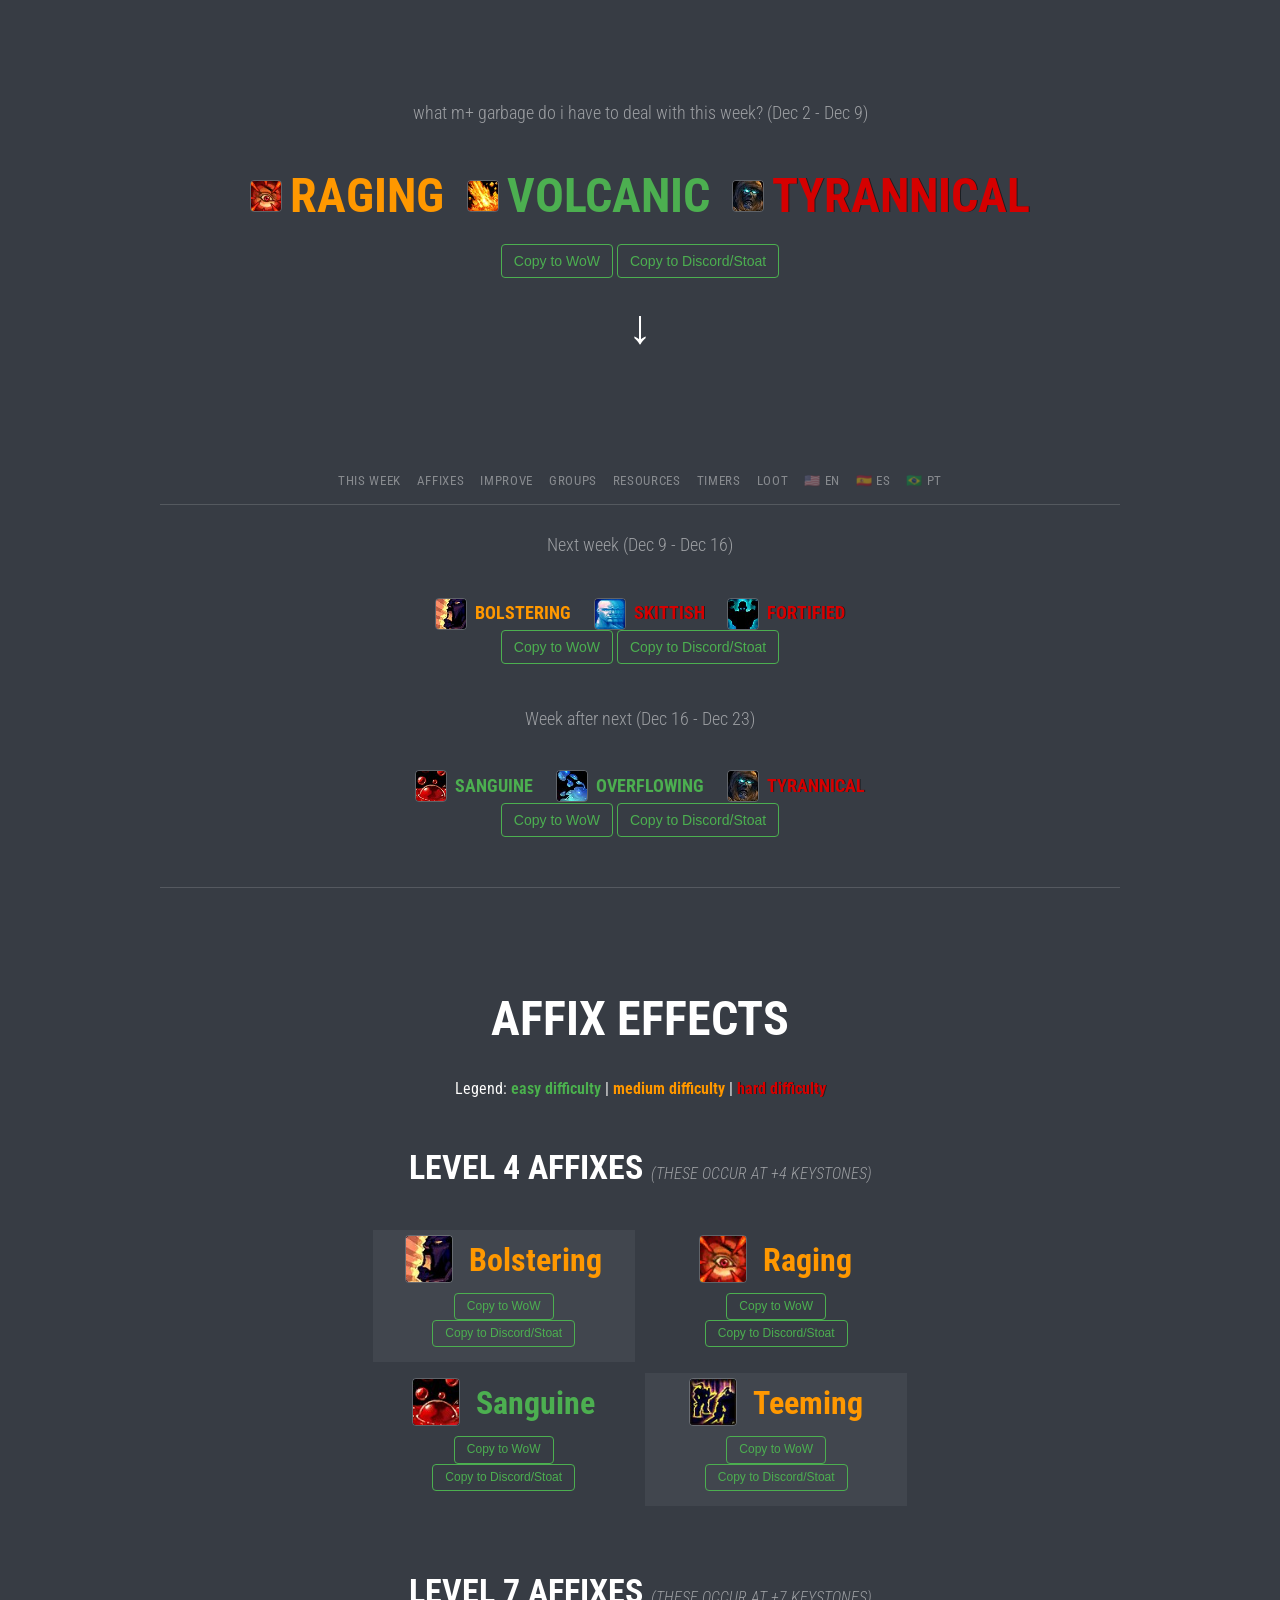
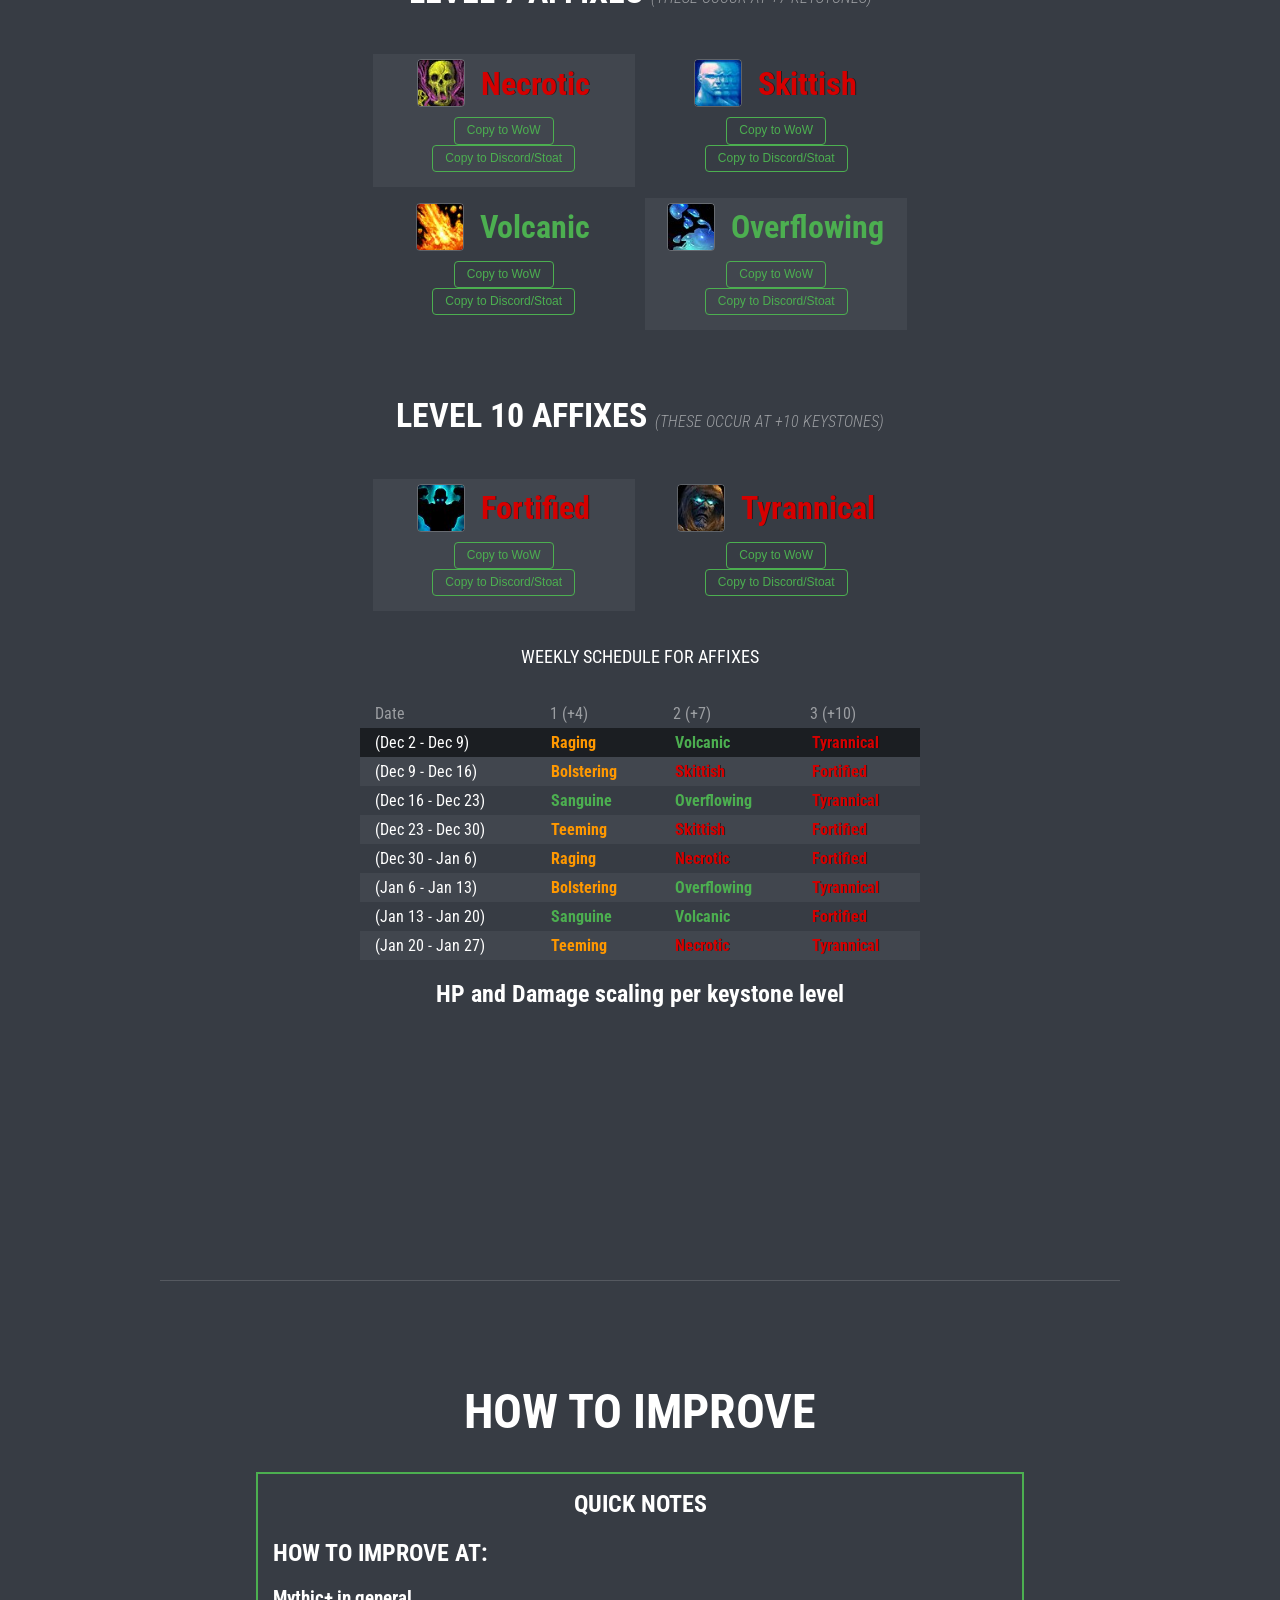
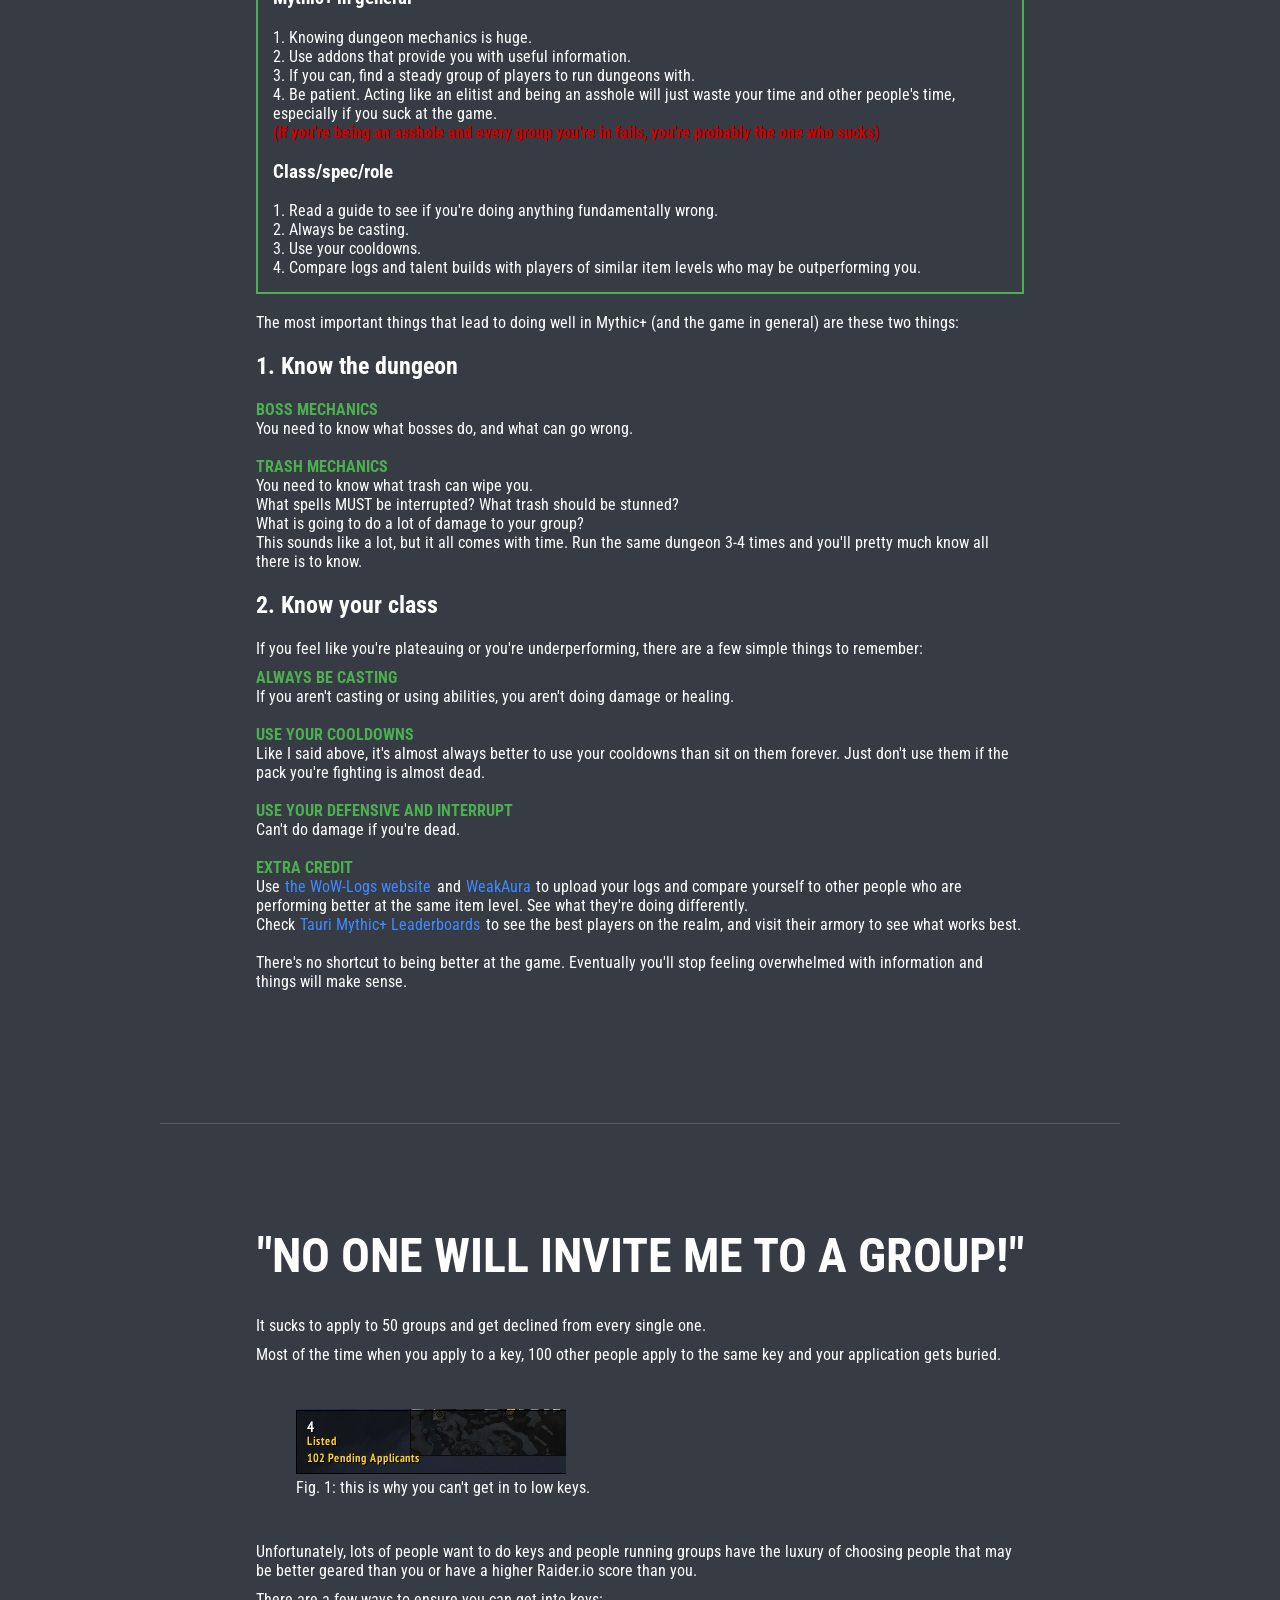
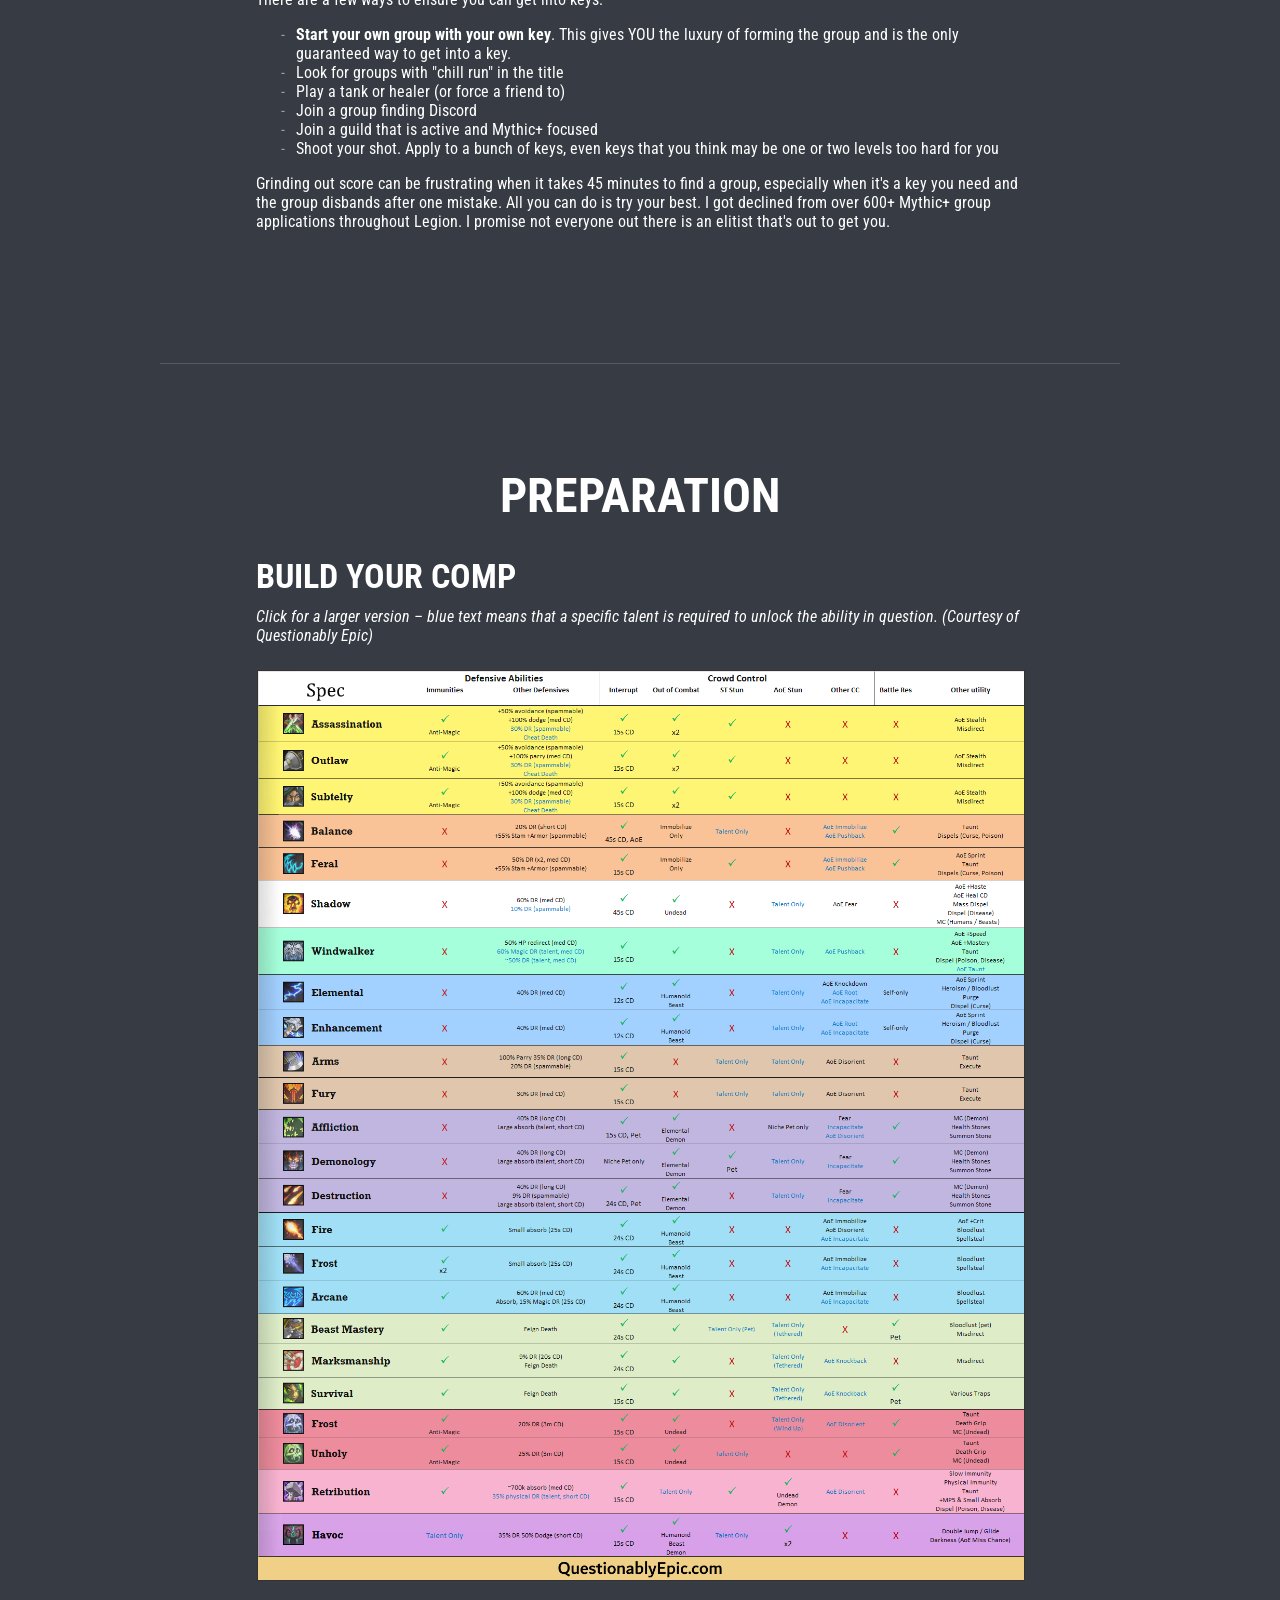
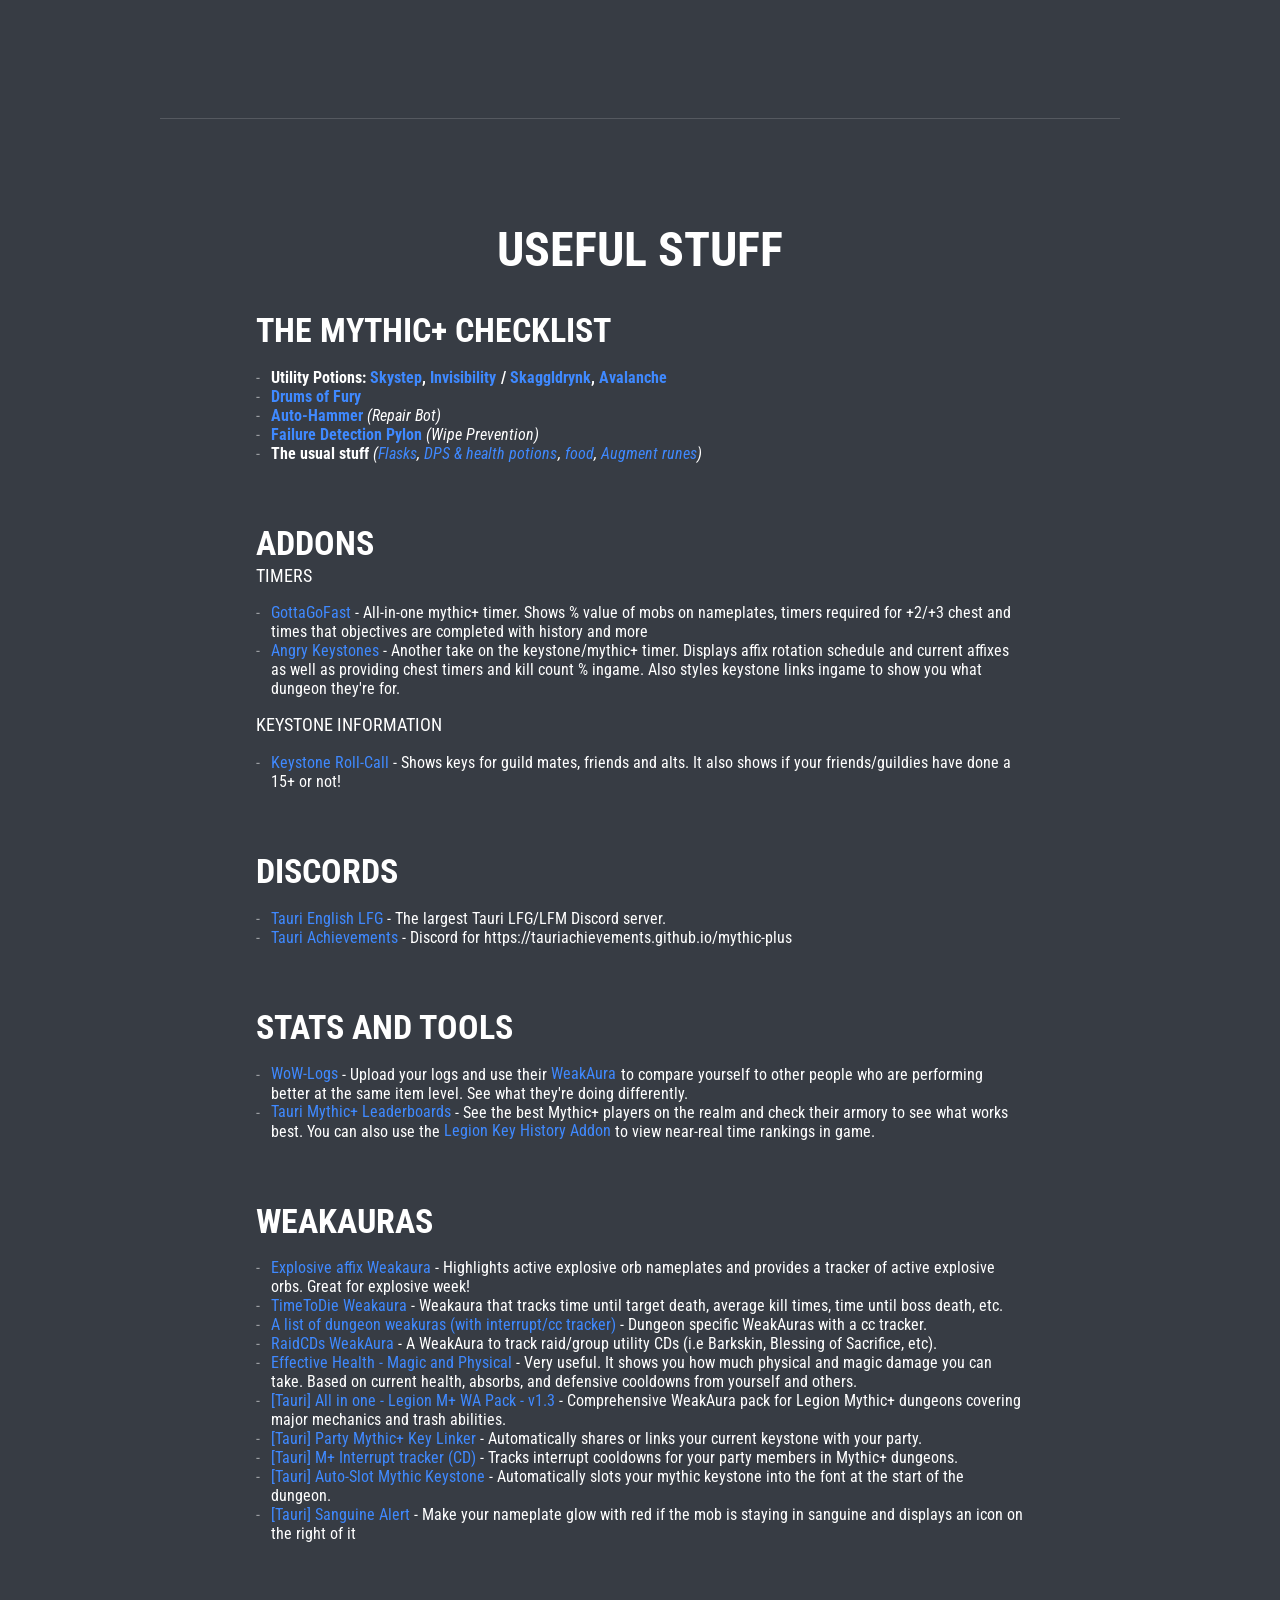
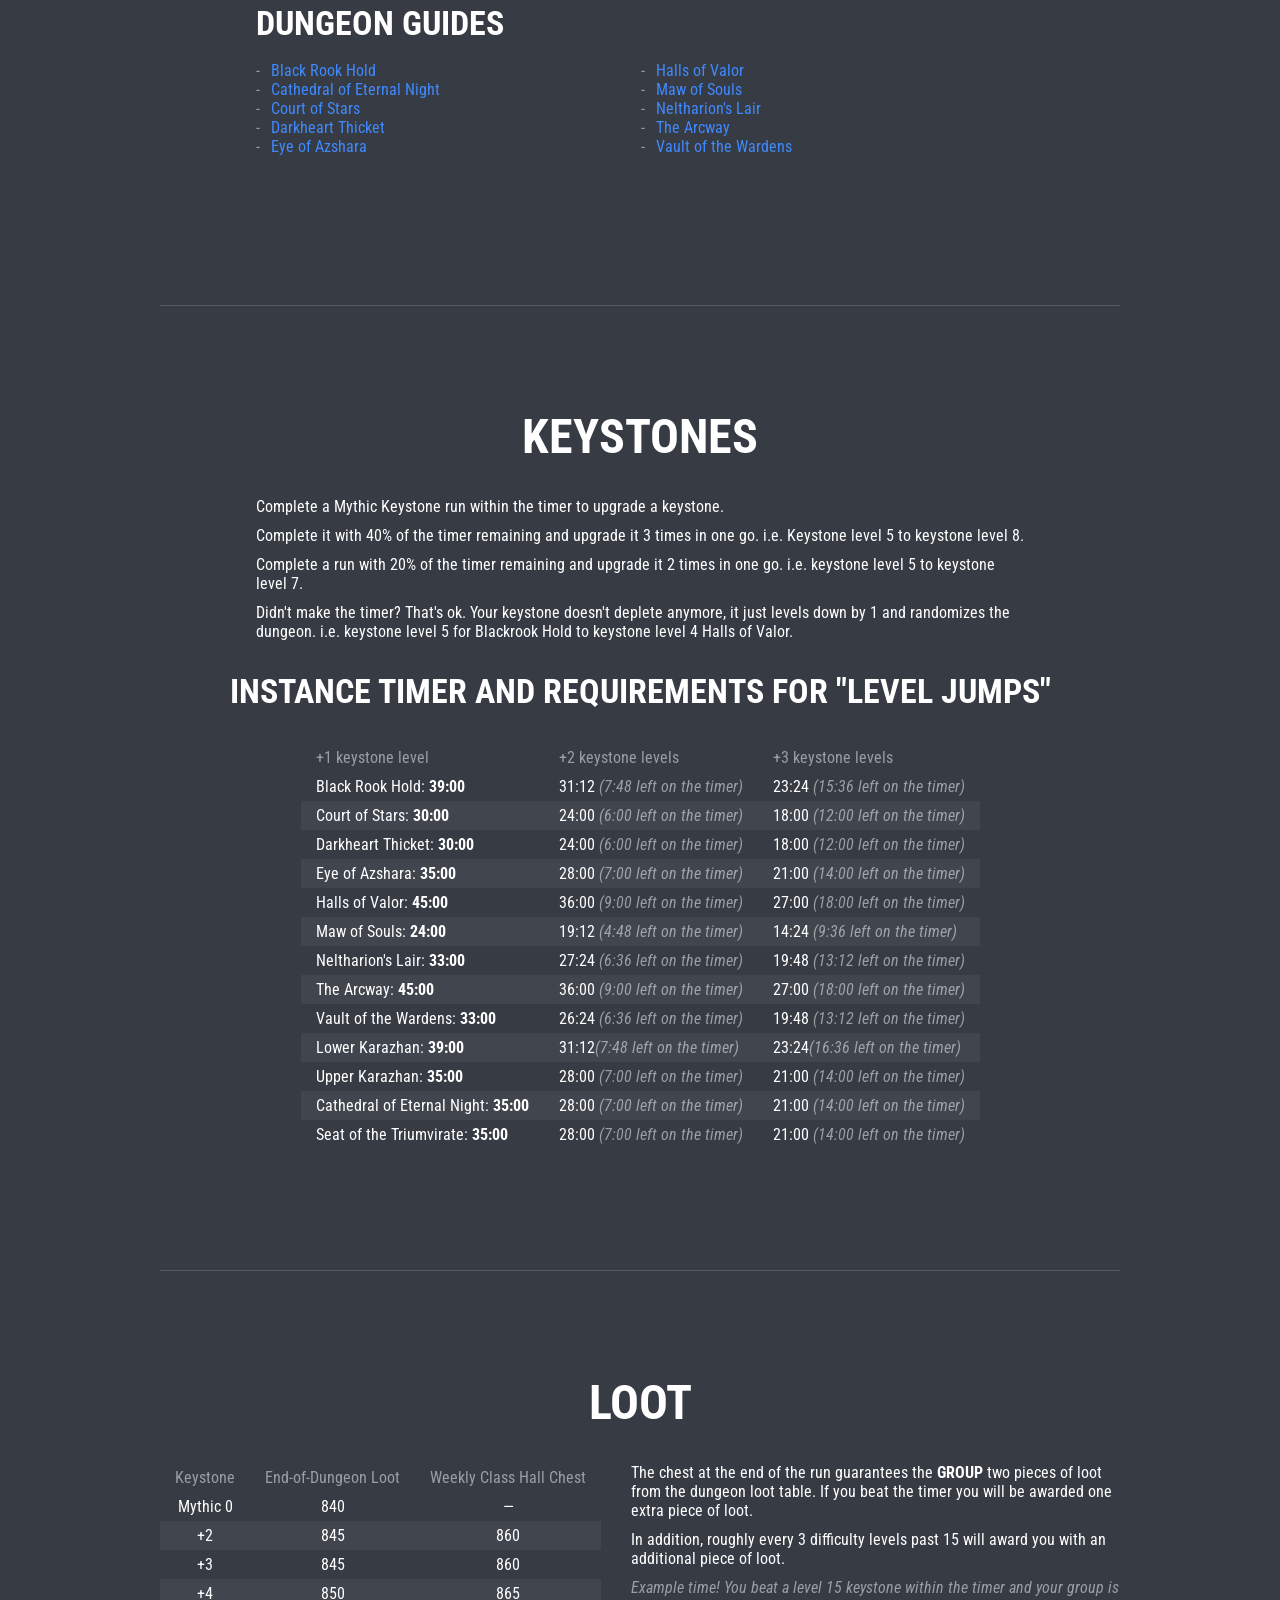
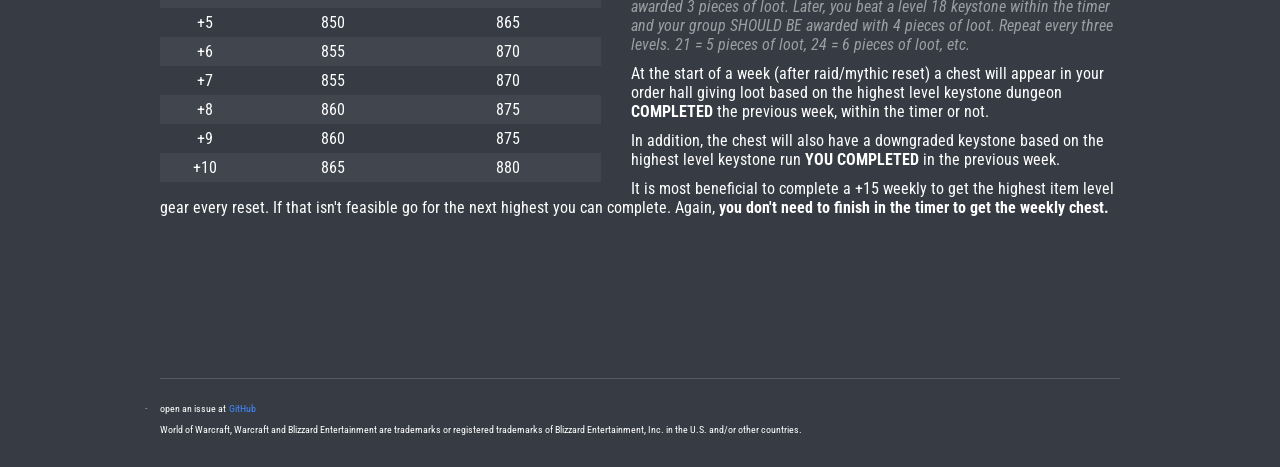
==== index.html @ ffcfd157 "feat: add Tauri Mythic+ Leaderboards and Legion Key History Addon links" ====
<!DOCTYPE html>
<html>
<head>
    <meta http-equiv="Content-Type" content="text/html; charset=UTF-8">
    <meta http-equiv="Cache-Control" content="no-cache, no-store, must-revalidate">
    <meta http-equiv="Pragma" content="no-cache">
    <meta http-equiv="Expires" content="0">
    <meta name="viewport" content="width=device-width, initial-scale=1">
    <meta name="description" content="Your quick guide to all things mythic plus. Check this week's affixes, get loot information, browse curated addons and find groupfinding Discords!">
    <meta name="keywords" content="mythic+,mythic_plus,mythic_+,world of warcraft, mythic dungeons,warcraft,mythic plus, legion, warlords, keystone, keystone affixes, affixes, keystones">

    <meta property="og:title" content="what m+ garbage do i have to deal with this week?">
    <meta property="og:type" content="website">
    <meta property="og:site_name" content="mythicpl.us">
    <meta property="og:url" content="https://napnapnapnap.github.io/mythicpl.us/">
    <meta property="og:image" content="https://napnapnapnap.github.io/mythicpl.us/assets/img/share-icon.png">
    <meta property="og:description" content="What mythic plus garbage do we have to deal with this week? https://napnapnapnap.github.io/mythicpl.us/">

    <link href="https://maxcdn.bootstrapcdn.com/font-awesome/4.7.0/css/font-awesome.min.css" rel="stylesheet" integrity="sha384-wvfXpqpZZVQGK6TAh5PVlGOfQNHSoD2xbE+QkPxCAFlNEevoEH3Sl0sibVcOQVnN" crossorigin="anonymous">

	<script type="text/javascript" src="assets/js/getaffixes.js?v=20260922"></script>
</head>

<body id="home">
    
    <title class="trn">What Mythic Plus Garbage Do I Have To Deal With This Week?</title>
    <main class="main" id="this_week">
        <section class="atf content-block">
            <h4 class="title title--small tagline trn">what m+ garbage do i have to deal with this week? <span id="date-thisweek"></span></h4>
            <article class="affixes">
                                <h1 id="thisweek" class="title title--large"></h1><br>
                <div style="margin-bottom: 20px; text-align: center;"><button class="btn btn-default trn" onclick="copyWeekAffixes(this, '#thisweek', 'This week\'s affixes')">Copy to WoW</button> <button class="btn btn-default trn" onclick="copyWeekAffixesDiscord(this, '#thisweek', 'This week\'s affixes')">Copy to Discord/Stoat</button></div>
                <div class="arrow">
                    ↓
                </div>
            </article>
        </section>
        <nav id="jump-nav" class="jump-nav">
            <button class="jump-nav__toggle" aria-label="Menu" aria-expanded="false">&#9776;</button>
            <div class="jump-nav__links">
                <a href="#this_week" class="trn">This Week</a>
                <a href="#affixes-div" class="trn">Affixes</a>
                <a href="#how-to-improve" class="trn">Improve</a>
                <a href="#qe-guides" class="trn">Groups</a>
                <a href="#useful-stuff" class="trn">Resources</a>
                <a href="#keystone-upgrade" class="trn">Timers</a>
                <a href="#loot-stuff" class="trn">Loot</a>
                <!-- Translators -->
                <a href="#" class="lang_selector trn" data-value="en">🇺🇸 EN</a>
                <a href="#" class="lang_selector trn" data-value="es">🇪🇸 ES</a>
                <a href="#" class="lang_selector trn" data-value="pt">🇧🇷 PT</a>
            </div>
        </nav>

        <section class="next content-block content-block--small">
            <h4 class="title title--small tagline trn">Next week <span id="date-nextweek"></span></h4>
            <article>
                                <h4 id="nextweek" class="title title--small"></h4>
                <div style="margin-bottom: 20px; text-align: center;"><button class="btn btn-default trn" onclick="copyWeekAffixes(this, '#nextweek', 'Next week\'s affixes')">Copy to WoW</button> <button class="btn btn-default trn" onclick="copyWeekAffixesDiscord(this, '#nextweek', 'Next week\'s affixes')">Copy to Discord/Stoat</button></div>
            </article>
            <h4 class="next title--small tagline trn">Week after next <span id="date-weekafternext"></span></h4>
            <article>
                                <h4 id="weekafternext" class="title title--small"></h4>
                <div style="margin-bottom: 20px; text-align: center;"><button class="btn btn-default trn" onclick="copyWeekAffixes(this, '#weekafternext', 'Week after next\'s affixes')">Copy to WoW</button> <button class="btn btn-default trn" onclick="copyWeekAffixesDiscord(this, '#weekafternext', 'Week after next\'s affixes')">Copy to Discord/Stoat</button></div>
            </article>
        </section>
        <section id="affixes-div" class="content-block">
            <h1 class="title title--large trn">Affix effects</h1>
            <div class="legend">
                <span class="trn">Legend: </span><span class="easy trn">easy difficulty</span> | <span class="med trn">medium difficulty</span> | <span class="hard trn">hard difficulty</span>
                <br>
                <br>
            </div>
            <div class="affixes-block">
                <h3 id="level-4-affixes" class="title title--medium affixes-block__title"><span class="trn">Level 4 affixes </span>
                    <div class="title__subtitle trn">(these occur at +4 keystones)</div>
                </h3>
                <ul class="affixes-list">
                    <li class="affixes-list__item-4-7" id="affix-Bolstering">
                        <div class="affix-icon-container"><img src="assets/img/affixes/Bolstering.jpg" class="affix-icon-list" alt="Bolstering"><a href="https://legion-shoot.tauri.hu/?affix=7" data-wowhead="affix=7" class="med trn" data-trn-key="Bolstering" style="font-size: 2em;padding-left: 0.5em;" target="_blank">Bolstering</a></div>
                        <div class="affix-buttons-container" style="text-align: center; margin-bottom: 10px;"><button class="btn btn-default trn" style="margin: 0 5px; padding: 4px 12px; font-size: 0.75em; border-radius: 4px;" onclick="copyAffixDescription(this, 'Bolstering')">Copy to WoW</button><button class="btn btn-default trn" style="margin: 0 5px; padding: 4px 12px; font-size: 0.75em; border-radius: 4px;" onclick="copyAffixDescriptionDiscord(this, 'Bolstering')">Copy to Discord/Stoat</button></div>
                        <p class="trn" data-trn-key="bolstering_info"></p>
                        <p class="affixes-list__note trn" data-trn-key="bolstering_note"></p>
                    </li>
                    <li class="affixes-list__item-4-7" id="affix-Raging">
                        <div class="affix-icon-container"><img src="assets/img/affixes/Raging.jpg" class="affix-icon-list" alt="Raging"><a href="https://legion-shoot.tauri.hu/?affix=6" data-wowhead="affix=6" class="med trn" data-trn-key="Raging" style="font-size: 2em;padding-left: 0.5em;" target="_blank">Raging</a></div>
                        <div class="affix-buttons-container" style="text-align: center; margin-bottom: 10px;"><button class="btn btn-default trn" style="margin: 0 5px; padding: 4px 12px; font-size: 0.75em; border-radius: 4px;" onclick="copyAffixDescription(this, 'Raging')">Copy to WoW</button><button class="btn btn-default trn" style="margin: 0 5px; padding: 4px 12px; font-size: 0.75em; border-radius: 4px;" onclick="copyAffixDescriptionDiscord(this, 'Raging')">Copy to Discord/Stoat</button></div>
                        <p class="trn" data-trn-key="raging_info"></p>
                        <p class="affixes-list__note trn" data-trn-key="raging_note"></p>
                    </li>
                    <li class="affixes-list__item-4-7" id="affix-Sanguine">
                        <div class="affix-icon-container"><img src="assets/img/affixes/Sanguine.jpg" class="affix-icon-list" alt="Sanguine"><a href="https://legion-shoot.tauri.hu/?affix=8" data-wowhead="affix=8" class="easy trn" data-trn-key="Sanguine" style="font-size: 2em;padding-left: 0.5em;" target="_blank">Sanguine</a></div>
                        <div class="affix-buttons-container" style="text-align: center; margin-bottom: 10px;"><button class="btn btn-default trn" style="margin: 0 5px; padding: 4px 12px; font-size: 0.75em; border-radius: 4px;" onclick="copyAffixDescription(this, 'Sanguine')">Copy to WoW</button><button class="btn btn-default trn" style="margin: 0 5px; padding: 4px 12px; font-size: 0.75em; border-radius: 4px;" onclick="copyAffixDescriptionDiscord(this, 'Sanguine')">Copy to Discord/Stoat</button></div>
                        <p class="trn" data-trn-key="sanguine_info"></p>
                        <p class="affixes-list__note trn" data-trn-key="sanguine_note"></p>
                    </li>
                    <li class="affixes-list__item-4-7" id="affix-Teeming">
                        <div class="affix-icon-container"><img src="assets/img/affixes/Teeming.jpg" class="affix-icon-list" alt="Teeming"><a href="https://legion-shoot.tauri.hu/?affix=5" data-wowhead="affix=5" class="med trn" data-trn-key="Teeming" style="font-size: 2em;padding-left: 0.5em;" target="_blank">Teeming</a></div>
                        <div class="affix-buttons-container" style="text-align: center; margin-bottom: 10px;"><button class="btn btn-default trn" style="margin: 0 5px; padding: 4px 12px; font-size: 0.75em; border-radius: 4px;" onclick="copyAffixDescription(this, 'Teeming')">Copy to WoW</button><button class="btn btn-default trn" style="margin: 0 5px; padding: 4px 12px; font-size: 0.75em; border-radius: 4px;" onclick="copyAffixDescriptionDiscord(this, 'Teeming')">Copy to Discord/Stoat</button></div>
                        <p class="trn" data-trn-key="teeming_info"></p>
                        <p class="affixes-list__note trn" data-trn-key="teeming_note"></p>
                    </li>
                    </ul>
            </div>
            <div class="affixes-block">
                <h3 class="title title--medium affixes-block__title"><span class="trn">Level 7 affixes </span>
                    <div class="title__subtitle trn">(these occur at +7 keystones)</div>
                </h3>
                <ul class="affixes-list">
                    <li class="affixes-list__item-4-7" id="affix-Necrotic">
                        <div class="affix-icon-container"><img src="assets/img/affixes/Necrotic.jpg" class="affix-icon-list" alt="Necrotic"><a href="https://legion-shoot.tauri.hu/?affix=4" data-wowhead="affix=4" class="hard trn" data-trn-key="Necrotic" style="font-size: 2em;padding-left: 0.5em;" target="_blank">Necrotic</a></div>
                        <div class="affix-buttons-container" style="text-align: center; margin-bottom: 10px;"><button class="btn btn-default trn" style="margin: 0 5px; padding: 4px 12px; font-size: 0.75em; border-radius: 4px;" onclick="copyAffixDescription(this, 'Necrotic')">Copy to WoW</button><button class="btn btn-default trn" style="margin: 0 5px; padding: 4px 12px; font-size: 0.75em; border-radius: 4px;" onclick="copyAffixDescriptionDiscord(this, 'Necrotic')">Copy to Discord/Stoat</button></div>
                        <p class="trn" data-trn-key="necrotic_info"></p>
                        <p class="affixes-list__note trn" data-trn-key="necrotic_note"></p>
                    </li>
                    <li class="affixes-list__item-4-7" id="affix-Skittish">
                        <div class="affix-icon-container"><img src="assets/img/affixes/Skittish.jpg" class="affix-icon-list" alt="Skittish"><a href="https://legion-shoot.tauri.hu/?affix=2" data-wowhead="affix=2" class="hard trn" data-trn-key="Skittish" style="font-size: 2em;padding-left: 0.5em;" target="_blank">Skittish</a></div>
                        <div class="affix-buttons-container" style="text-align: center; margin-bottom: 10px;"><button class="btn btn-default trn" style="margin: 0 5px; padding: 4px 12px; font-size: 0.75em; border-radius: 4px;" onclick="copyAffixDescription(this, 'Skittish')">Copy to WoW</button><button class="btn btn-default trn" style="margin: 0 5px; padding: 4px 12px; font-size: 0.75em; border-radius: 4px;" onclick="copyAffixDescriptionDiscord(this, 'Skittish')">Copy to Discord/Stoat</button></div>
                        <p class="trn" data-trn-key="skittish_info"></p>
                        <p class="affixes-list__note trn" data-trn-key="skittish_note"></p>
                    </li>
                    <li class="affixes-list__item-4-7" id="affix-Volcanic">
                        <div class="affix-icon-container"><img src="assets/img/affixes/Volcanic.jpg" class="affix-icon-list" alt="Volcanic"><a href="https://legion-shoot.tauri.hu/?affix=3" data-wowhead="affix=3" class="easy trn" data-trn-key="Volcanic" style="font-size: 2em;padding-left: 0.5em;" target="_blank">Volcanic</a></div>
                        <div class="affix-buttons-container" style="text-align: center; margin-bottom: 10px;"><button class="btn btn-default trn" style="margin: 0 5px; padding: 4px 12px; font-size: 0.75em; border-radius: 4px;" onclick="copyAffixDescription(this, 'Volcanic')">Copy to WoW</button><button class="btn btn-default trn" style="margin: 0 5px; padding: 4px 12px; font-size: 0.75em; border-radius: 4px;" onclick="copyAffixDescriptionDiscord(this, 'Volcanic')">Copy to Discord/Stoat</button></div>
                        <p class="trn" data-trn-key="volcanic_info"></p>
                        <p class="affixes-list__note trn" data-trn-key="volcanic_note"></p>
                    </li>
                    <li class="affixes-list__item-4-7" id="affix-Overflowing">
                        <div class="affix-icon-container"><img src="assets/img/affixes/Overflowing.jpg" class="affix-icon-list" alt="Overflowing"><a href="https://legion-shoot.tauri.hu/?affix=1" data-wowhead="affix=1" class="easy trn" data-trn-key="Overflowing" style="font-size: 2em;padding-left: 0.5em;" target="_blank">Overflowing</a></div>
                        <div class="affix-buttons-container" style="text-align: center; margin-bottom: 10px;"><button class="btn btn-default trn" style="margin: 0 5px; padding: 4px 12px; font-size: 0.75em; border-radius: 4px;" onclick="copyAffixDescription(this, 'Overflowing')">Copy to WoW</button><button class="btn btn-default trn" style="margin: 0 5px; padding: 4px 12px; font-size: 0.75em; border-radius: 4px;" onclick="copyAffixDescriptionDiscord(this, 'Overflowing')">Copy to Discord/Stoat</button></div>
                        <p class="trn" data-trn-key="overflowing_info"></p>
                        <p class="affixes-list__note trn" data-trn-key="overflowing_note"></p>
                    </li>
                </ul>
            </div>

            <div class="affixes-block">
                <h3 class="title title--medium affixes-block__title"><span class="trn">Level 10 affixes </span>
                    <div class="title__subtitle trn">(these occur at +10 keystones)</div>
                </h3>
                <ul class="affixes-list">
                    <li class="affixes-list__item-10" id="affix-Fortified">
                        <div class="affix-icon-container"><img src="assets/img/affixes/Fortified.jpg" class="affix-icon-list" alt="Fortified"><a href="https://legion-shoot.tauri.hu/?affix=10" data-wowhead="affix=10" class="hard trn" data-trn-key="Fortified" style="font-size: 2em;padding-left: 0.5em;" target="_blank">Fortified</a></div>
                        <div class="affix-buttons-container" style="text-align: center; margin-bottom: 10px;"><button class="btn btn-default trn" style="margin: 0 5px; padding: 4px 12px; font-size: 0.75em; border-radius: 4px;" onclick="copyAffixDescription(this, 'Fortified')">Copy to WoW</button><button class="btn btn-default trn" style="margin: 0 5px; padding: 4px 12px; font-size: 0.75em; border-radius: 4px;" onclick="copyAffixDescriptionDiscord(this, 'Fortified')">Copy to Discord/Stoat</button></div>
                        <p class="trn" data-trn-key="fortified_info"></p>
                        <p class="affixes-list__note trn" data-trn-key="fortified_note"></p>
                    </li>
                    <li class="affixes-list__item-10" id="affix-Tyrannical">
                        <div class="affix-icon-container"><img src="assets/img/affixes/Tyrannical.jpg" class="affix-icon-list" alt="Tyrannical"><a href="https://legion-shoot.tauri.hu/?affix=9" data-wowhead="affix=9" class="hard trn" data-trn-key="Tyrannical" style="font-size: 2em;padding-left: 0.5em;" target="_blank">Tyrannical</a></div>
                        <div class="affix-buttons-container" style="text-align: center; margin-bottom: 10px;"><button class="btn btn-default trn" style="margin: 0 5px; padding: 4px 12px; font-size: 0.75em; border-radius: 4px;" onclick="copyAffixDescription(this, 'Tyrannical')">Copy to WoW</button><button class="btn btn-default trn" style="margin: 0 5px; padding: 4px 12px; font-size: 0.75em; border-radius: 4px;" onclick="copyAffixDescriptionDiscord(this, 'Tyrannical')">Copy to Discord/Stoat</button></div>
                        <p class="trn" data-trn-key="tyrannical_info"></p>
                        <p class="affixes-list__note trn" data-trn-key="tyrannical_note"></p>
                    </li>
                </ul>
            </div>
            <h4 class="title title--small trn">Weekly schedule for affixes</h4>
            <table id="sched" class="table">
                <thead class="table__head">
                    <tr class="table__row table__row--head">
                        <td class="table__cell trn">Date</td>
                        <td class="table__cell trn">1 (+4)</td>
                        <td class="table__cell trn">2 (+7)</td>
                        <td class="table__cell trn">3 (+10)</td>
                    </tr>
                </thead>
                <tbody>
                    <tr id="wk1" class="table__row">
                        <td class="table__cell" id="date-wk1"></td>
                        <td class="table__cell"><a href="#affix-Raging" style="color: inherit;"><span class="med trn">Raging</span></a></td>
                        <td class="table__cell"><a href="#affix-Necrotic" style="color: inherit;"><span class="hard trn">Necrotic</span></a></td>
                        <td class="table__cell"><a href="#affix-Fortified" style="color: inherit;"><span class="hard trn">Fortified</span></a></td>
                    </tr>
                    <tr id="wk2" class="table__row">
                        <td class="table__cell" id="date-wk2"></td>
                        <td class="table__cell"><a href="#affix-Bolstering" style="color: inherit;"><span class="med trn">Bolstering</span></a></td>
                        <td class="table__cell"><a href="#affix-Overflowing" style="color: inherit;"><span class="easy trn">Overflowing</span></a></td>
                        <td class="table__cell"><a href="#affix-Tyrannical" style="color: inherit;"><span class="hard trn">Tyrannical</span></a></td>
                    </tr>
                    <tr id="wk3" class="table__row">
                        <td class="table__cell" id="date-wk3"></td>
                        <td class="table__cell"><a href="#affix-Sanguine" style="color: inherit;"><span class="easy trn">Sanguine</span></a></td>
                        <td class="table__cell"><a href="#affix-Volcanic" style="color: inherit;"><span class="easy trn">Volcanic</span></a></td>
                        <td class="table__cell"><a href="#affix-Fortified" style="color: inherit;"><span class="hard trn">Fortified</span></a></td>
                    </tr>
                    <tr id="wk4" class="table__row">
                        <td class="table__cell" id="date-wk4"></td>
                        <td class="table__cell"><a href="#affix-Teeming" style="color: inherit;"><span class="med trn">Teeming</span></a></td>
                        <td class="table__cell"><a href="#affix-Necrotic" style="color: inherit;"><span class="hard trn">Necrotic</span></a></td>
                        <td class="table__cell"><a href="#affix-Tyrannical" style="color: inherit;"><span class="hard trn">Tyrannical</span></a></td>
                    </tr>
                    <tr id="wk5" class="table__row">
                        <td class="table__cell" id="date-wk5"></td>
                        <td class="table__cell"><a href="#affix-Raging" style="color: inherit;"><span class="med trn">Raging</span></a></td>
                        <td class="table__cell"><a href="#affix-Volcanic" style="color: inherit;"><span class="easy trn">Volcanic</span></a></td>
                        <td class="table__cell"><a href="#affix-Tyrannical" style="color: inherit;"><span class="hard trn">Tyrannical</span></a></td>
                    </tr>
                    <tr id="wk6" class="table__row">
                        <td class="table__cell" id="date-wk6"></td>
                        <td class="table__cell"><a href="#affix-Bolstering" style="color: inherit;"><span class="med trn">Bolstering</span></a></td>
                        <td class="table__cell"><a href="#affix-Skittish" style="color: inherit;"><span class="hard trn">Skittish</span></a></td>
                        <td class="table__cell"><a href="#affix-Fortified" style="color: inherit;"><span class="hard trn">Fortified</span></a></td>
                    </tr>
                    <tr id="wk7" class="table__row">
                        <td class="table__cell" id="date-wk7"></td>
                        <td class="table__cell"><a href="#affix-Sanguine" style="color: inherit;"><span class="easy trn">Sanguine</span></a></td>
                        <td class="table__cell"><a href="#affix-Overflowing" style="color: inherit;"><span class="easy trn">Overflowing</span></a></td>
                        <td class="table__cell"><a href="#affix-Tyrannical" style="color: inherit;"><span class="hard trn">Tyrannical</span></a></td>
                    </tr>
                    <tr id="wk8" class="table__row">
                        <td class="table__cell" id="date-wk8"></td>
                        <td class="table__cell"><a href="#affix-Teeming" style="color: inherit;"><span class="med trn">Teeming</span></a></td>
                        <td class="table__cell"><a href="#affix-Skittish" style="color: inherit;"><span class="hard trn">Skittish</span></a></td>
                        <td class="table__cell"><a href="#affix-Fortified" style="color: inherit;"><span class="hard trn">Fortified</span></a></td>
                    </tr>
                </tbody>
            </table>
            <h1 class="trn">HP and Damage scaling per keystone level</h1>
            <div class="container">
                <canvas id="canvas"></canvas>
            </div>

        </section>

                
        <section id="how-to-improve" class="content-block">
            <h2 class="title title--large">How to improve</h2>
            <div class="text-block">
                <div style="border: 2px solid var(--green); padding: 15px">
                    <h2 class="title">QUICK NOTES</h2>
                    <h2>HOW TO IMPROVE AT:</h2>
                    <h3 class="title__small">Mythic+ in general</h3>
                    1. Knowing dungeon mechanics is huge.<br>
                    2. Use addons that provide you with useful information.<br>
                    3. If you can, find a steady group of players to run dungeons with.<br>
                    4. Be patient. Acting like an elitist and being an asshole will just waste your time and other people's time, especially if you suck at the game.<br>
                    <span class="hard">(If you're being an asshole and every group you're in fails, you're probably the one who sucks)</span><br>
                    <h3 class="title__small">Class/spec/role</h3>
                    1. Read a guide to see if you're doing anything fundamentally wrong.<br>
                    2. Always be casting.<br>
                    3. Use your cooldowns.<br>
                    4. Compare logs and talent builds with players of similar item levels who may be outperforming you.<br>
                </div>
                <br>
                The most important things that lead to doing well in Mythic+ (and the game in general) are these two things:
                <h2 class="title__small">1. Know the dungeon</h2>
                <span class="easy">BOSS MECHANICS</span><br>
                You need to know what bosses do, and what can go wrong.<br>
                <br>
                <span class="easy">TRASH MECHANICS</span><br>
                You need to know what trash can wipe you.<br>
                What spells MUST be interrupted? What trash should be stunned?<br>
                What is going to do a lot of damage to your group?
                <br>
                This sounds like a lot, but it all comes with time. Run the same dungeon 3-4 times and you'll pretty much know all there is to know.
                <h2 class="title__small">2. Know your class</h2>
                <p>If you feel like you're plateauing or you're underperforming, there are a few simple things to remember:</p>
                <span class="easy">ALWAYS BE CASTING</span>
                <br>If you aren't casting or using abilities, you aren't doing damage or healing.<br>
                <br>
                <span class="easy">USE YOUR COOLDOWNS</span><br>
                Like I said above, it's almost always better to use your cooldowns than sit on them forever. Just don't use them if the pack you're fighting is almost dead.<br>
                <br>
                <span class="easy">USE YOUR DEFENSIVE AND INTERRUPT</span><br>
                Can't do damage if you're dead.<br>
                <br>
                <span class="easy">EXTRA CREDIT</span><br>
                Use <a href="https://wow-logs.co.in/">the WoW-Logs website</a> and <a href="https://wago.io/c5M9jAkEv">WeakAura</a> to upload your logs and compare yourself to other people who are performing better at the same item level. See what they're doing differently.<br>
                Check <a href="https://tauriachievements.github.io/mythic-plus">Tauri Mythic+ Leaderboards</a> to see the best players on the realm, and visit their armory to see what works best.<br>
                <br>
                There's no shortcut to being better at the game. Eventually you'll stop feeling overwhelmed with information and things will make sense.
            </div>
        </section>

        <section id="group-finding" class="content-block">
            <h2 class="title title--large">"No one will invite me to a group!"</h2>
            <div class="text-block">
                <p>It sucks to apply to 50 groups and get declined from every single one.</p>
                <p>Most of the time when you apply to a key, 100 other people apply to the same key and your application gets buried.</p><br>
                <figure>
                    <img src="assets/img/gf-nightmare.jpg" style="max-width: 100%;">
                    <figcaption>Fig. 1: this is why you can't get in to low keys.</figcaption>
                </figure>
                <br>
                <p>Unfortunately, lots of people want to do keys and people running groups have the luxury of choosing people that may be better geared than you or have a higher Raider.io score than you.</p>
                <p>There are a few ways to ensure you can get into keys:</p>
                <ol>
                    <li><strong>Start your own group with your own key</strong>. This gives YOU the luxury of forming the group and is the only guaranteed way to get into a key.</li>
                    <li>Look for groups with "chill run" in the title</li>
                    <li>Play a tank or healer (or force a friend to)</li>
                    <li>Join a group finding Discord</li>
                    <li>Join a guild that is active and Mythic+ focused</li>
                    <li>Shoot your shot. Apply to a bunch of keys, even keys that you think may be one or two levels too hard for you</li>
                </ol>
                <p>Grinding out score can be frustrating when it takes 45 minutes to find a group, especially when it's a key you need and the group disbands after one mistake. All you can do is try your best. I got declined from over 600+ Mythic+ group applications throughout Legion. I promise not everyone out there is an elitist that's out to get you.</p>
            </div>
        </section>
        <section id="qe-guides" class="content-block">
            <h1 class="title title--large trn">Preparation</h1>
            <div class="text-block">
                <h2 class="title title--medium title--left trn">Build your Comp</h2>
                <p class="trn"><em>Click for a larger version &ndash; blue text means that a specific talent is required to unlock the ability in question. (Courtesy of Questionably Epic)</em></p>
                <a href="./assets/img/Mythic-Specs-1.png" target="_blank">
                    <img src="./assets/img/Mythic-Specs-1.png" alt="Mythic+ Spec Breakdown" style="max-width: 100%; height: auto; border: 1px solid #333; margin-top: 15px;">
                </a>
            </div>
        </section>

        <section id="useful-stuff" class="content-block">
            <h1 class="title title--large trn">Useful stuff</h1>
            <div class="text-block">
                
                <h2 class="title title--medium title--left trn">The Mythic+ Checklist</h2>
                <ul>
                    <li><strong class="trn">Utility Potions: <a href="https://legion-shoot.tauri.hu/?item=127841" target="_blank">Skystep</a>, <a href="https://legion-shoot.tauri.hu/?item=9295" target="_blank">Invisibility</a> / <a href="https://legion-shoot.tauri.hu/?item=127840" target="_blank">Skaggldrynk</a>, <a href="https://legion-shoot.tauri.hu/?item=127839" target="_blank">Avalanche</a></strong></li>
                    <li><strong class="trn"><a href="https://legion-shoot.tauri.hu/?item=120257" target="_blank">Drums of Fury</a></strong></li>
                    <li><strong class="trn"><a href="https://legion-shoot.tauri.hu/?item=132514" target="_blank">Auto-Hammer</a></strong> <em class="trn">(Repair Bot)</em></li>
                    <li><strong class="trn"><a href="https://legion-shoot.tauri.hu/?item=132515" target="_blank">Failure Detection Pylon</a></strong> <em class="trn">(Wipe Prevention)</em></li>
                    <li><strong class="trn">The usual stuff</strong> <em class="trn">(<a href="https://legion-shoot.tauri.hu/?items=0.6" target="_blank">Flasks</a>, <a href="https://legion-shoot.tauri.hu/?items=0.1" target="_blank">DPS & health potions</a>, <a href="https://legion-shoot.tauri.hu/?items=0.5" target="_blank">food</a>, <a href="https://legion-shoot.tauri.hu/?item=140587" target="_blank">Augment runes</a>)</em></li>
                </ul>
                
<h2 class="title title--medium title--left trn">Addons</h2>
                <h3 class="title title--small title--left trn">Timers</h3>
                <ul>
                    <li><a href="https://github.com/napnapnapnap/gottagofast-7.3.5">GottaGoFast</a><span class="trn"> - All-in-one mythic+ timer. Shows % value of mobs on nameplates, timers required for +2/+3 chest and times that objectives are completed with history and more</span></li>
                    <li><a href="https://github.com/SolidBrave/AngryKeystones/tree/08928da4c5efe9efbc9489b7aad0ad223ec94de8">Angry Keystones</a><span class="trn"> - Another take on the keystone/mythic+ timer. Displays affix rotation schedule and current affixes as well as providing chest timers and kill count % ingame. Also styles keystone links ingame to show you what dungeon they're for.</span></li>
                </ul>
                <h3 class="title title--small title--left trn">Keystone information</h3>
                <ul>
                    <li><a href="https://www.curseforge.com/wow/addons/keystone-roll-call/download/2528822">Keystone Roll-Call</a><span class="trn"> - Shows keys for guild mates, friends and alts. It also shows if your friends/guildies have done a 15+ or not!</span></li>
                </ul>
                <h2 class="title title--medium title--left">Discords</h2>
                <ul>
                    <li><a href="https://discord.gg/GbHMmVHaHA">Tauri English LFG</a><span class="trn"> - The largest Tauri LFG/LFM Discord server.</span></li>
                    <li><a href="https://discord.gg/6cxbzSbq9b">Tauri Achievements</a><span class="trn"> - Discord for https://tauriachievements.github.io/mythic-plus</span></li>
                </ul>
                <h2 class="title title--medium title--left trn">Stats and Tools</h2>
                <ul>
                    <li><a href="https://wow-logs.co.in/">WoW-Logs</a><span class="trn"> - Upload your logs and use their <a href="https://wago.io/c5M9jAkEv">WeakAura</a> to compare yourself to other people who are performing better at the same item level. See what they're doing differently.</span></li>
                    <li><a href="https://tauriachievements.github.io/mythic-plus">Tauri Mythic+ Leaderboards</a><span class="trn"> - See the best Mythic+ players on the realm and check their armory to see what works best. You can also use the <a href="https://tauriachievements.github.io/legion-key-history-addon">Legion Key History Addon</a> to view near-real time rankings in game.</span></li>
                </ul>
                <h2 class="title title--medium title--left">Weakauras</h2>
                <ul>
                    <li><a href="https://wago.io/NyIGCeCnf">Explosive affix Weakaura</a><span class="trn"> - Highlights active explosive orb nameplates and provides a tracker of active explosive orbs. Great for explosive week!</span></li>
                    <li><a href="http://pastebin.com/jZ3STZgX">TimeToDie Weakaura</a><span class="trn"> - Weakaura that tracks time until target death, average kill times, time until boss death, etc.</span></li>
                    <li><a href="https://docs.google.com/spreadsheets/d/1CIQbGT53EygCRa2SHmm5AVtseZRPRRyOLvV5iay8xNg/edit#gid=1678390859">A list of dungeon weakuras (with interrupt/cc tracker)</a><span class="trn"> - Dungeon specific WeakAuras with a cc tracker.</span></li>
                    <li><a href="https://wago.io/NyJLsr8PW">RaidCDs WeakAura</a><span class="trn"> - A WeakAura to track raid/group utility CDs (i.e Barkskin, Blessing of Sacrifice, etc).</span></li>
                    <li><a href="https://wago.io/B1pg1fRub">Effective Health - Magic and Physical</a><span class="trn"> - Very useful. It shows you how much physical and magic damage you can take. Based on current health, absorbs, and defensive cooldowns from yourself and others.</span></li>
                    <li><a href="https://wago.io/EdLmakT86">[Tauri] All in one - Legion M+ WA Pack - v1.3</a><span class="trn"> - Comprehensive WeakAura pack for Legion Mythic+ dungeons covering major mechanics and trash abilities.</span></li>
                    <li><a href="https://wago.io/j6CRK_4Kc">[Tauri] Party Mythic+ Key Linker</a><span class="trn"> - Automatically shares or links your current keystone with your party.</span></li>
                    <li><a href="https://wago.io/fbPvWehnN">[Tauri] M+ Interrupt tracker (CD)</a><span class="trn"> - Tracks interrupt cooldowns for your party members in Mythic+ dungeons.</span></li>
                    <li><a href="https://wago.io/tf3EeL89X">[Tauri] Auto-Slot Mythic Keystone</a><span class="trn"> - Automatically slots your mythic keystone into the font at the start of the dungeon.</span></li>
                    <li><a href="https://wago.io/Y0Ybeo6mk">[Tauri] Sanguine Alert</a><span class="trn"> - Make your nameplate glow with red if the mob is staying in sanguine and displays an icon on the right of it</span></li>

                </ul>
                <h2 class="title title--medium title--left">Dungeon Guides</h2>
                <ul style="column-count: 2;">
                    <li><a href="https://www.wowhead.com/guide/black-rook-hold-dungeon-strategy-guide" target="_blank">Black Rook Hold</a></li>
                    <li><a href="https://www.wowhead.com/guide/cathedral-of-eternal-night-dungeon-strategy-guide" target="_blank">Cathedral of Eternal Night</a></li>
                    <li><a href="https://www.wowhead.com/guide/court-of-stars-dungeon-strategy-guide" target="_blank">Court of Stars</a></li>
                    <li><a href="https://www.wowhead.com/guide/darkheart-thicket-dungeon-strategy" target="_blank">Darkheart Thicket</a></li>
                    <li><a href="https://www.wowhead.com/guide/eye-of-azshara-dungeon-strategy-guide" target="_blank">Eye of Azshara</a></li>
                    <li><a href="https://www.wowhead.com/guide/halls-of-valor-dungeon-strategy-guide" target="_blank">Halls of Valor</a></li>
                    <li><a href="https://www.wowhead.com/guide/maw-of-souls-dungeon-strategy-guide" target="_blank">Maw of Souls</a></li>
                    <li><a href="https://www.wowhead.com/guide/neltharions-lair-dungeon-strategy-guide" target="_blank">Neltharion's Lair</a></li>
                    <li><a href="https://www.wowhead.com/guide/the-arcway-dungeon-strategy-guide" target="_blank">The Arcway</a></li>
                    <li><a href="https://www.wowhead.com/guide/vault-of-the-wardens-dungeon-strategy-guide" target="_blank">Vault of the Wardens</a></li>
                </ul>
            </div>
        </section>

        <section id="keystone-upgrade" class="content-block">
            <h1 class="title title--large trn">Keystones</h1>
            <div class="text-block">
                <p class="trn">Complete a Mythic Keystone run within the timer to upgrade a keystone.</p>
                <p class="trn">Complete it with 40% of the timer remaining and upgrade it 3 times in one go. i.e. Keystone level 5 to keystone level 8.</p>
                <p class="trn">Complete a run with 20% of the timer remaining and upgrade it 2 times in one go. i.e. keystone level 5 to keystone level 7.</p>
                <p class="trn">Didn't make the timer? That's ok. Your keystone doesn't deplete anymore, it just levels down by 1 and randomizes the dungeon. i.e. keystone level 5 for Blackrook Hold to keystone level 4 Halls of Valor.</p>
            </div>
            <h3 class="title title--medium trn">Instance Timer and Requirements for "Level Jumps"</h3>
            <table class="table">
                <thead class="table__head">
                    <tr class="table__row table__row--head">
                        <td class="table__cell">+1 <span class="trn">keystone level</span></td>
                        <td class="table__cell">+2 <span class="trn">keystone levels</span></td>
                        <td class="table__cell">+3 <span class="trn">keystone levels</span></td>
                    </tr>
                </thead>
                <tbody>
                    <tr class="table__row">
                        <td class="table__cell"><span class="trn">Black Rook Hold</span>: <strong>39:00</strong></td>
                        <td class="table__cell">31:12 <span class="table__note">(7:48 <span class="trn">left on the timer</span>)</span>
                        </td>
                        <td class="table__cell">23:24 <span class="table__note">(15:36 <span class="trn">left on the timer</span>)</span>
                        </td>
                    </tr>
                    <tr class="table__row">
                        <td class="table__cell"><span class="trn">Court of Stars</span>: <strong>30:00</strong></td>
                        <td class="table__cell">24:00 <span class="table__note">(6:00 <span class="trn">left on the timer</span>)</span>
                        </td>
                        <td class="table__cell">18:00 <span class="table__note">(12:00 <span class="trn">left on the timer</span>)</span>
                        </td>
                    </tr>
                    <tr class="table__row">
                        <td class="table__cell"><span class="trn">Darkheart Thicket</span>: <strong>30:00</strong></td>
                        <td class="table__cell">24:00 <span class="table__note">(6:00 <span class="trn">left on the timer</span>)</span>
                        </td>
                        <td class="table__cell">18:00 <span class="table__note">(12:00 <span class="trn">left on the timer</span>)</span>
                        </td>
                    </tr>
                    <tr class="table__row">
                        <td class="table__cell"><span class="trn">Eye of Azshara</span>: <strong>35:00</strong></td>
                        <td class="table__cell">28:00 <span class="table__note">(7:00 <span class="trn">left on the timer</span>)</span>
                        </td>
                        <td class="table__cell">21:00 <span class="table__note">(14:00 <span class="trn">left on the timer</span>)</span>
                        </td>
                    </tr>
                    <tr class="table__row">
                        <td class="table__cell"><span class="trn">Halls of Valor</span>: <strong>45:00</strong></td>
                        <td class="table__cell">36:00 <span class="table__note">(9:00 <span class="trn">left on the timer</span>)</span>
                        </td>
                        <td class="table__cell">27:00 <span class="table__note">(18:00 <span class="trn">left on the timer</span>)</span>
                        </td>
                    </tr>
                    <tr class="table__row">
                        <td class="table__cell"><span class="trn">Maw of Souls</span>: <strong>24:00</strong></td>
                        <td class="table__cell">19:12 <span class="table__note">(4:48 <span class="trn">left on the timer</span>)</span>
                        </td>
                        <td class="table__cell">14:24 <span class="table__note">(9:36 <span class="trn">left on the timer</span>)</span>
                        </td>
                    </tr>
                    <tr class="table__row">
                        <td class="table__cell"><span class="trn">Neltharion's Lair</span>: <strong>33:00</strong></td>
                        <td class="table__cell">27:24 <span class="table__note">(6:36 <span class="trn">left on the timer</span>)</span>
                        </td>
                        <td class="table__cell">19:48 <span class="table__note">(13:12 <span class="trn">left on the timer</span>)</span>
                        </td>
                    </tr>
                    <tr class="table__row">
                        <td class="table__cell"><span class="trn">The Arcway</span>: <strong>45:00</strong></td>
                        <td class="table__cell">36:00 <span class="table__note">(9:00 <span class="trn">left on the timer</span>)</span>
                        </td>
                        <td class="table__cell">27:00 <span class="table__note">(18:00 <span class="trn">left on the timer</span>)</span>
                        </td>
                    </tr>
                    <tr class="table__row">
                        <td class="table__cell"><span class="trn">Vault of the Wardens</span>: <strong>33:00</strong></td>
                        <td class="table__cell">26:24 <span class="table__note">(6:36 <span class="trn">left on the timer</span>)</span>
                        </td>
                        <td class="table__cell">19:48 <span class="table__note">(13:12 <span class="trn">left on the timer</span>)</span>
                        </td>
                    </tr>
                    <tr class="table__row">
                        <td class="table__cell"><span class="trn">Lower Karazhan</span>: <strong>39:00</strong></td>
                        <td class="table__cell">31:12<span class="table__note">(7:48 <span class="trn">left on the timer</span>)</span>
                        </td>
                        <td class="table__cell">23:24<span class="table__note">(16:36 <span class="trn">left on the timer</span>)</span>
                        </td>
                    </tr>
                    <tr class="table__row">
                        <td class="table__cell"><span class="trn">Upper Karazhan</span>: <strong>35:00</strong></td>
                        <td class="table__cell">28:00 <span class="table__note">(7:00 <span class="trn">left on the timer</span>)</span>
                        </td>
                        <td class="table__cell">21:00 <span class="table__note">(14:00 <span class="trn">left on the timer</span>)</span>
                        </td>
                    </tr>
                    <tr class="table__row">
                        <td class="table__cell"><span class="trn">Cathedral of Eternal Night</span>: <strong>35:00</strong></td>
                        <td class="table__cell">28:00 <span class="table__note">(7:00 <span class="trn">left on the timer</span>)</span>
                        </td>
                        <td class="table__cell">21:00 <span class="table__note">(14:00 <span class="trn">left on the timer</span>)</span>
                        </td>
                    </tr>
                    <tr class="table__row">
                        <td class="table__cell"><span class="trn">Seat of the Triumvirate</span>: <strong>35:00</strong></td>
                        <td class="table__cell">28:00 <span class="table__note">(7:00 <span class="trn">left on the timer</span>)</span>
                        </td>
                        <td class="table__cell">21:00 <span class="table__note">(14:00 <span class="trn">left on the timer</span>)</span>
                        </td>
                    </tr>
                </tbody>
            </table>
            <br>
        </section>

        <section id="loot-stuff" class="content-block">
            <h1 class="title title--large trn">Loot</h1>
            <div class="table-block">
                <table id="lootcenter" class="table table--inline">
                    <thead class="table__head">
                        <tr class="table__row">
                            <td class="table__cell trn">Keystone</td>
                            <td class="table__cell trn">End-of-Dungeon Loot</td>
                            <td class="table__cell trn">Weekly Class Hall Chest</td>
                        </tr>
                    </thead>
                    <tbody>
                        <tr class="table__row">
                            <td class="table__cell">Mythic 0</td>
                            <td class="table__cell">840</td>
                            <td class="table__cell">—</td>
                        </tr>
                        <tr class="table__row">
                            <td class="table__cell">+2</td>
                            <td class="table__cell">845</td>
                            <td class="table__cell">860</td>
                        </tr>
                        <tr class="table__row">
                            <td class="table__cell">+3</td>
                            <td class="table__cell">845</td>
                            <td class="table__cell">860</td>
                        </tr>
                        <tr class="table__row">
                            <td class="table__cell">+4</td>
                            <td class="table__cell">850</td>
                            <td class="table__cell">865</td>
                        </tr>
                        <tr class="table__row">
                            <td class="table__cell">+5</td>
                            <td class="table__cell">850</td>
                            <td class="table__cell">865</td>
                        </tr>
                        <tr class="table__row">
                            <td class="table__cell">+6</td>
                            <td class="table__cell">855</td>
                            <td class="table__cell">870</td>
                        </tr>
                        <tr class="table__row">
                            <td class="table__cell">+7</td>
                            <td class="table__cell">855</td>
                            <td class="table__cell">870</td>
                        </tr>
                        <tr class="table__row">
                            <td class="table__cell">+8</td>
                            <td class="table__cell">860</td>
                            <td class="table__cell">875</td>
                        </tr>
                        <tr class="table__row">
                            <td class="table__cell">+9</td>
                            <td class="table__cell">860</td>
                            <td class="table__cell">875</td>
                        </tr>
                        <tr class="table__row">
                            <td class="table__cell">+10</td>
                            <td class="table__cell">865</td>
                            <td class="table__cell">880</td>
                        </tr>
                    </tbody>
                </table>
                <div class="table__description">
                    <p class="trn">The chest at the end of the run guarantees the <strong>GROUP</strong> two pieces of loot from the dungeon loot table. If you beat the timer you will be awarded one extra piece of loot.</p>
                    <p class="trn">In addition, roughly every 3 difficulty levels past 15 will award you with an additional piece of loot.</p>
                    <p class="affixes-list__note trn">Example time! You beat a level 15 keystone within the timer and your group is awarded 3 pieces of loot. Later, you beat a level 18 keystone within the timer and your group SHOULD BE awarded with 4 pieces of loot. Repeat every three levels. 21 = 5 pieces of loot, 24 = 6 pieces of loot, etc.</p>
                    <p class="trn">At the start of a week (after raid/mythic reset) a chest will appear in your order hall giving loot based on the highest level keystone dungeon <strong>COMPLETED</strong> the previous week, within the timer or not.</p>
                    <p class="trn">In addition, the chest will also have a downgraded keystone based on the highest level keystone run <strong>YOU COMPLETED</strong> in the previous week.</p>
                    <p class="trn">It is most beneficial to complete a +15 weekly to get the highest item level gear every reset. If that isn't feasible go for the next highest you can complete. Again, <strong>you don't need to finish in the timer to get the weekly chest.</strong></p>
                    <br>
                </div>
            </div>
        </section>
        
<footer class="footer">
            <ul>
                <li class="trn">open an issue at <a href="https://github.com/napnapnapnap/mythicpl.us/issues">GitHub</a></li>
            </ul>
            <p class="trn">World of Warcraft, Warcraft and Blizzard Entertainment are trademarks or registered trademarks of Blizzard Entertainment, Inc. in the U.S. and/or other countries.</p>
            </br>
            </br>
        </footer>

    </main>
    <link href="https://fonts.googleapis.com/css?family=Roboto+Condensed:400,400i,700,700i|Roboto Mono" rel="stylesheet">
	<link rel="stylesheet" href="assets/css/style.css?v=20260922">
	<script type="text/javascript" src="assets/js/jquery-3.3.1.min.js"></script>
	<script type="text/javascript" src="assets/js/jquery.translate.js?v=20260922"></script>
    <script type="text/javascript" src="assets/js/dictionary.js?v=20260922"></script>
	<script type="text/javascript" src="assets/js/chart.bundle.min.js"></script>
    
    
    <script type="text/javascript" src="assets/js/charts.js"></script>
    <script type="text/javascript" src="assets/js/nav.js"></script>
    <script type="text/javascript" src="assets/js/copyToWoW.js"></script>
<script>
        ! function(a, b, c, d, e, f, g) {
            a.GoogleAnalyticsObject = e, a[e] = a[e] || function() {
                (a[e].q = a[e].q || []).push(arguments)
            }, a[e].l = 1 * new Date, f = b.createElement(c), g = b.getElementsByTagName(c)[0], f.async = 1, f.src = d, g.parentNode.insertBefore(f, g)
        }(window, document, "script", "https://www.google-analytics.com/analytics.js", "ga"), ga("create", "UA-88138745-1", "auto"), ga("send", "pageview");
    </script>

    <!-- Tauri Tooltips -->
    <script src="https://legion-shoot.tauri.hu/templates/wowhead/js/Tooltip.js" type="text/javascript"></script>
    <script src="https://legion-shoot.tauri.hu/power.js" type="text/javascript"></script>
<script>const whTooltips = {colorLinks: true, iconizeLinks: false, renameLinks: false};</script><script src="https://wow.zamimg.com/widgets/power.js"></script>
</body>
</html>
---- assets/css/style.css ----
:root {
    --background: #373c44;
    --green: #4CAF50;
    --note: #7d8194;
}
.back>ul>a,
.nav>ul>a,
.pulse {
    cursor: pointer
}

body,
li::before {
    font-weight: 400
}

a,
a:hover {
    text-decoration: none
}

.nav,
.title {
    text-transform: uppercase
}

.nav>ul,
.title {
    text-align: center
}

.table__note,
.title__subtitle {
    font-style: italic
}

.cl-effect-1 a::after,
.cl-effect-1 a::before {
    height: 1em;
    display: inline-flex;
    color: rgba(255, 255, 255, 0);
    -webkit-transition: -webkit-transform .3s ease, color .2s ease;
    -moz-transition: -moz-transform .3s ease, color .2s ease;
    transition: transform .3s ease, color .2s ease
}

.cl-effect-1 a::before {
    margin-right: 1vw;
    content: '[';
    -webkit-transform: translateX(2vw);
    -moz-transform: translateX(2vw);
    transform: translateX(2vw)
}

.cl-effect-1 a::after {
    margin-left: 1vw;
    content: ']';
    -webkit-transform: translateX(-2vw);
    -moz-transform: translateX(-2vw);
    transform: translateX(-2vw)
}

.cl-effect-1 a:focus::after,
.cl-effect-1 a:focus::before,
.cl-effect-1 a:hover::after,
.cl-effect-1 a:hover::before {
    color: rgba(255, 255, 255, 1);
    -webkit-transform: translateX(0);
    -moz-transform: translateX(0);
    transform: translateX(0)
}

* {
    box-sizing: border-box
}

a {
    color: #3f89ff;
    transition: box-shadow .5s ease;
    margin-bottom: -.05em;
    padding: .1vw;
    box-shadow: 0 .75vh .25vh -.5vh transparent;
    -moz-box-shadow: 0 .75vh .25vh -.5vh transparent;
    -webkit-box-shadow: 0 .75vh .25vh -.5vh transparent
}

a:hover {
    box-shadow: 0 .75vh .25vh -.5vh #3f89ff;
    -moz-box-shadow: 0 .75vh .25vh -.5vh #3f89ff;
    -webkit-box-shadow: 0 .75vh .25vh -.5vh #3f89ff
}

p {
    margin: 10px 0
}

p:first-child {
    margin-top: 0
}

p:last-child {
    margin-bottom: 0
}

ul {
    padding: 0
}

li {
    list-style: none;
    position: relative
}

li::before {
    content: "-";
    display: block;
    position: absolute;
    left: -15px;
    top: 0;
    color: rgba(255, 255, 255, .5)
}

.back,
.nav {
    position: fixed;
    z-index: 999;
    float: left
}

body {
    margin: 0;
    background: #373c44;
    font-family: 'Roboto Condensed', 'Segoe UI', Arial, sans-serif;
    color: #fff;
    font-size: 16px;
    padding: 0 20px;
    text-rendering: optimizeLegibility;
    -moz-font-feature-settings: "kern";
    -moz-font-feature-settings: "kern=1";
    -ms-font-feature-settings: "kern";
    -o-font-feature-settings: "kern";
    -webkit-font-feature-settings: "kern";
    font-feature-settings: "kern"
}

.main {
    max-width: 960px;
    margin: 0 auto
}

.nav {
    width: 100%;
    display: flex;
    left: 0;
    padding: .3vw;
    background: rgba(55, 60, 68, 1);
    font-weight: 700;
    font-size: calc(.3vw + .5vmin);
    will-change: transform;
    transition: transform .2s linear
}

.nav>ul {
    width: 75vw;
    display: block;
    margin-left: 24vw
}

.nav>ul>a {
    color: #fff;
    width: calc(100% / 10);
    float: left;
    padding: .5vw;
    margin: 0;
    transition: all .5s ease
}

.nav>ul>a:nth-child(even) {
    background: rgba(255, 255, 255, .05)
}

.nav>ul>a:active,
.nav>ul>a:hover {
    background: rgba(255, 255, 255, .075);
    text-decoration: none
}

.affixes-list__item-10:nth-child(1),
.affixes-list__item-10:nth-child(4),
.affixes-list__item-4-7:nth-child(1),
.affixes-list__item-4-7:nth-child(4),
.affixes-list__item-4-7:nth-child(5),
.table__row:nth-child(even) {
    background: rgba(255, 255, 255, .05)
}

.table__row-us {
    background: rgba(255, 0, 0, .2)
}

.table__row-eu {
    background: rgba(0, 0, 255, .2)
}

.table__row-both {
    background: rgba(0, 0, 0, .5)
}

.nav>ul>a>li::before {
    content: none
}

@media only screen and (max-width:480px) {
    .nav {
        display: none
    }
    .nav:before {
        color: #fff;
        content: '≡'
    }
}

.atf {
}

.title {
    margin: 0;
    padding: 0;
    line-height: 1.25em
}

.title--small {
    font-weight: 400;
    font-size: 18px
}

.title--left {
    text-align: left
}

#lootcenter,
.arrow,
.link {
    text-align: center
}

.title--medium {
    font-size: 22.5px
}

@media (min-width:640px) {
    .title--medium {
        font-size: 3.5vw
    }
}

@media (min-width:960px) {
    .title--medium {
        font-size: 33.5px
    }
}

.title--large {
    font-size: 32px
}

@media (min-width:640px) {
    .title--large {
        font-size: 5vw
    }
}

@media (min-width:960px) {
    .title--large {
        font-size: 48px
    }
}

.title+.title--medium {
    margin-top: 30px
}

ul+.title--medium {
    margin-top: 60px
}

.title__intro {
    font-family: "Roboto Mono";
    color: rgba(154, 157, 161, 1);
    display: block;
    margin-top: 10px
}

.tagline,
.title__subtitle {
    color: rgba(255, 255, 255, .5);
    font-weight: 300
}

@media (min-width:640px) {
    .title__intro {
        margin-top: 0;
        display: inline;
        margin-right: 10px;
        padding-right: 10px;
        border-right: 1px solid rgba(154, 157, 161, 1)
    }
}

.title__subtitle {
    display: block;
    font-size: 16px
}

.tagline {
    margin-bottom: 30px;
    text-transform: none
}

.easy,
.hard,
.idk,
.link,
.med {
    font-weight: 700
}

.arrow {
    font-size: 32px;
    margin-top: 15px
}

@media (min-width:640px) {
    .title__subtitle {
        display: inline
    }
    .arrow {
        font-size: 5vw
    }
    .content-block {
        padding: 8vw 0
    }
}

@media (min-width:960px) {
    .arrow {
        font-size: 48px
    }
}

.content-block {
    padding: 8vw 0;
    width: 100%;
    display: flex;
    align-items: center;
    justify-content: center;
    flex-wrap: wrap;
    flex-direction: column;
    box-shadow: 0 1px rgba(255, 255, 255, .15)
}

.content-block--small {
    min-height: 0
}

@media (min-width:640px) {
    .content-block--small {
        padding: 30px 0
    }
}

.link {
    display: inline
}

.text-block {
    max-width: 768px;
    margin: 30px auto
}

.link--large {
    font-size: 5vw
}

.easy {
    color: #4CAF50
}

.med {
    color: #FF9800
}

.hard {
    color: #D50000;
    text-shadow: 1px 0 rgba(0, 0, 0, .5)
}

.idk {
    color: #fff
}

.affixes-list__note,
.table__head,
.table__note {
    color: rgba(255, 255, 255, .5)
}

.legend {
    margin-top: 30px;
    text-shadow: 0 0 rgba(0, 0, 0, .5)
}

.affixes-block {
    max-width: 768px;
    margin: 0 auto;
    padding: 30px 0
}

.affixes-block__title {
    margin-bottom: 30px
}

.affixes-list {
    margin: 0;
    padding: 0
}

.affixes-list>li>p>span {
    display: inline-block;
    width: 100%;
    text-align: center;
    font-size: 2em
}

.affixes-list__item-10,
.affixes-list__item-4-7 {
    list-style: none;
    margin: 1%;
    float: left;
    width: 48%;
    transition: all .3s cubic-bezier(.25, .8, .25, 1);
    padding: 5px
}

@media only screen and (max-width:480px) {
    .affixes-list__item-10,
    .affixes-list__item-4-7 {
        width: 98%
    }
}

.affixes-list__item-10::before,
.affixes-list__item-4-7::before {
    display: none
}

.affixes-list__item-10:nth-child(odd),
.affixes-list__item-4-7:nth-child(odd) {
    clear: both
}

.affixes-list__note {
    font-weight: 400;
    font-style: italic;
    font-size: 16px
}

#useful-stuff ul {
    padding: 0 0 0 15px
}

.table {
    min-width: 100%;
    margin: 30px 0 0;
    border-collapse: collapse;
    border-spacing: 0
}

@media (min-width:640px) {
    .table {
        min-width: 560px
    }
    .table--inline {
        float: left;
        min-width: 320px;
        margin-right: 30px
    }
}

.table__description {
    margin: 30px 0
}

.table__cell {
    padding: 5px 15px
}

.table__cell--head {
    border-bottom: 3px solid rgba(255, 255, 255, .15)
}

#useful-stuff a {
    padding: .01vw
}

.footer {
    max-width: 960px;
    margin: 15px auto;
    display: inline-block;
    position: absolute;
    align-items: center
}

footer {
    font-size: 10px
}

.headroom--pinned {
    transform: translateY(0)
}

.headroom--unpinned {
    transform: translateY(-100%)
}

canvas {
    -moz-user-select: none;
    -webkit-user-select: none;
    -ms-user-select: none
}

.container {
    width: 75%;
    height: 50%;
    display: flex;
    flex-direction: row;
    flex-wrap: wrap;
    justify-content: center
}

.affixes-list__item-10:hover,
.affixes-list__item-4-7:hover {
    box-shadow: 0 14px 28px rgba(0, 0, 0, .25), 0 10px 10px rgba(0, 0, 0, .22)
}

.back {
    width: 3em;
    display: flex;
    margin-left: -2vw;
    left: 50%;
    font-weight: 700;
    font-size: calc(1vw + 1vmin);
    text-transform: uppercase
}

.menu-button,
.menu-wrap {
    position: fixed;
    font-size: 1.5em
}

.back>ul>a {
    color: #fff;
    width: 100%;
    float: left
}

.back>ul>a:nth-child(even) {
    background: rgba(255, 255, 255, .05)
}

.back>ul>a:active,
.back>ul>a:hover {
    background: rgba(255, 255, 255, .075);
    text-decoration: none
}

.back>ul>a>li::before {
    content: none
}

.menu-button {
    bottom: 0;
    z-index: 1000;
    margin: 1em;
    padding: 0;
    width: 2.5em;
    height: 2.25em;
    border: none;
    color: #FFF;
    background: 0 0
}

.menu-button span {
    display: none
}

.menu-button:hover {
    opacity: .6
}

.menu-wrap {
    z-index: 999;
    background: #373c44;
    -webkit-transition: width .3s, height .3s;
    transition: width .3s, height .3s;
    width: 0;
    height: 0;
    bottom: 1em;
    left: 1em;
    -webkit-transform-origin: 0 100%;
    transform-origin: 0 100%;
    border: 1px solid #2b2b2b
}

@media screen and (max-width:50em) {
    .menu-button {
        margin: .25em
    }
    .menu-wrap {
        bottom: .25em;
        left: .25em
    }
}

.menu {
    height: 100%;
    opacity: 0;
    font-size: .65em;
    color: #64697d;
    text-align: right
}

.link-list {
    padding: 1.35em 0;
    margin: 0 .75em
}

.link-list a {
    display: block;
    margin: .01em 0;
    color: #7d8194
}

.link-list a:focus,
.link-list a:hover {
    color: #64697d
}

.link-list a span {
    margin-left: 10px;
    font-weight: 700;
    vertical-align: middle
}

.icon-list {
    position: absolute;
    right: 1em;
    bottom: .9em
}

.icon-list a {
    font-size: 1.5em;
    margin-left: .25em;
    color: rgba(125, 129, 148, .5)
}

.show-menu .content::before {
    opacity: 1;
    -webkit-transition: opacity .3s;
    transition: opacity .3s;
    -webkit-transform: translate3d(0, 0, 0);
    transform: translate3d(0, 0, 0)
}

.show-menu .menu-wrap {
    width: 280px;
    height: 340px;
    -webkit-animation: anim-jelly .8s linear forwards;
    animation: anim-jelly .8s linear forwards
}

.show-menu .menu {
    opacity: 1;
    -webkit-transition: opacity .3s .3s;
    transition: opacity .3s .3s
}

@-webkit-keyframes anim-jelly {
    0% {
        -webkit-transform: matrix3d(0, 0, 0, 0, 0, 0, 0, 0, 0, 0, 1, 0, 0, 0, 0, 1);
        transform: matrix3d(0, 0, 0, 0, 0, 0, 0, 0, 0, 0, 1, 0, 0, 0, 0, 1)
    }
    3.333333% {
        -webkit-transform: matrix3d(.32778, 0, 0, 0, 0, .32778, 0, 0, 0, 0, 1, 0, 0, 0, 0, 1);
        transform: matrix3d(.32778, 0, 0, 0, 0, .32778, 0, 0, 0, 0, 1, 0, 0, 0, 0, 1)
    }
    6.666667% {
        -webkit-transform: matrix3d(.69875, 0, 0, 0, 0, .69875, 0, 0, 0, 0, 1, 0, 0, 0, 0, 1);
        transform: matrix3d(.69875, 0, 0, 0, 0, .69875, 0, 0, 0, 0, 1, 0, 0, 0, 0, 1)
    }
    10% {
        -webkit-transform: matrix3d(1, 0, 0, 0, 0, 1, 0, 0, 0, 0, 1, 0, 0, 0, 0, 1);
        transform: matrix3d(1, 0, 0, 0, 0, 1, 0, 0, 0, 0, 1, 0, 0, 0, 0, 1)
    }
    13.333333% {
        -webkit-transform: matrix3d(1.1815, 0, 0, 0, 0, 1.1815, 0, 0, 0, 0, 1, 0, 0, 0, 0, 1);
        transform: matrix3d(1.1815, 0, 0, 0, 0, 1.1815, 0, 0, 0, 0, 1, 0, 0, 0, 0, 1)
    }
    16.666667% {
        -webkit-transform: matrix3d(1.24402, 0, 0, 0, 0, 1.24402, 0, 0, 0, 0, 1, 0, 0, 0, 0, 1);
        transform: matrix3d(1.24402, 0, 0, 0, 0, 1.24402, 0, 0, 0, 0, 1, 0, 0, 0, 0, 1)
    }
    20% {
        -webkit-transform: matrix3d(1.21871, 0, 0, 0, 0, 1.21871, 0, 0, 0, 0, 1, 0, 0, 0, 0, 1);
        transform: matrix3d(1.21871, 0, 0, 0, 0, 1.21871, 0, 0, 0, 0, 1, 0, 0, 0, 0, 1)
    }
    23.333333% {
        -webkit-transform: matrix3d(1.14702, 0, 0, 0, 0, 1.14702, 0, 0, 0, 0, 1, 0, 0, 0, 0, 1);
        transform: matrix3d(1.14702, 0, 0, 0, 0, 1.14702, 0, 0, 0, 0, 1, 0, 0, 0, 0, 1)
    }
    26.666667% {
        -webkit-transform: matrix3d(1.06589, 0, 0, 0, 0, 1.06589, 0, 0, 0, 0, 1, 0, 0, 0, 0, 1);
        transform: matrix3d(1.06589, 0, 0, 0, 0, 1.06589, 0, 0, 0, 0, 1, 0, 0, 0, 0, 1)
    }
    30% {
        -webkit-transform: matrix3d(1, 0, 0, 0, 0, 1, 0, 0, 0, 0, 1, 0, 0, 0, 0, 1);
        transform: matrix3d(1, 0, 0, 0, 0, 1, 0, 0, 0, 0, 1, 0, 0, 0, 0, 1)
    }
    33.333333% {
        -webkit-transform: matrix3d(.9603, 0, 0, 0, 0, .9603, 0, 0, 0, 0, 1, 0, 0, 0, 0, 1);
        transform: matrix3d(.9603, 0, 0, 0, 0, .9603, 0, 0, 0, 0, 1, 0, 0, 0, 0, 1)
    }
    36.666667% {
        -webkit-transform: matrix3d(.94663, 0, 0, 0, 0, .94663, 0, 0, 0, 0, 1, 0, 0, 0, 0, 1);
        transform: matrix3d(.94663, 0, 0, 0, 0, .94663, 0, 0, 0, 0, 1, 0, 0, 0, 0, 1)
    }
    40% {
        -webkit-transform: matrix3d(.95217, 0, 0, 0, 0, .95217, 0, 0, 0, 0, 1, 0, 0, 0, 0, 1);
        transform: matrix3d(.95217, 0, 0, 0, 0, .95217, 0, 0, 0, 0, 1, 0, 0, 0, 0, 1)
    }
    43.333333% {
        -webkit-transform: matrix3d(.96784, 0, 0, 0, 0, .96784, 0, 0, 0, 0, 1, 0, 0, 0, 0, 1);
        transform: matrix3d(.96784, 0, 0, 0, 0, .96784, 0, 0, 0, 0, 1, 0, 0, 0, 0, 1)
    }
    46.666667% {
        -webkit-transform: matrix3d(.98559, 0, 0, 0, 0, .98559, 0, 0, 0, 0, 1, 0, 0, 0, 0, 1);
        transform: matrix3d(.98559, 0, 0, 0, 0, .98559, 0, 0, 0, 0, 1, 0, 0, 0, 0, 1)
    }
    50% {
        -webkit-transform: matrix3d(1, 0, 0, 0, 0, 1, 0, 0, 0, 0, 1, 0, 0, 0, 0, 1);
        transform: matrix3d(1, 0, 0, 0, 0, 1, 0, 0, 0, 0, 1, 0, 0, 0, 0, 1)
    }
    53.333333% {
        -webkit-transform: matrix3d(1.00868, 0, 0, 0, 0, 1.00868, 0, 0, 0, 0, 1, 0, 0, 0, 0, 1);
        transform: matrix3d(1.00868, 0, 0, 0, 0, 1.00868, 0, 0, 0, 0, 1, 0, 0, 0, 0, 1)
    }
    56.666667% {
        -webkit-transform: matrix3d(1.01167, 0, 0, 0, 0, 1.01167, 0, 0, 0, 0, 1, 0, 0, 0, 0, 1);
        transform: matrix3d(1.01167, 0, 0, 0, 0, 1.01167, 0, 0, 0, 0, 1, 0, 0, 0, 0, 1)
    }
    60% {
        -webkit-transform: matrix3d(1.01046, 0, 0, 0, 0, 1.01046, 0, 0, 0, 0, 1, 0, 0, 0, 0, 1);
        transform: matrix3d(1.01046, 0, 0, 0, 0, 1.01046, 0, 0, 0, 0, 1, 0, 0, 0, 0, 1)
    }
    63.333333% {
        -webkit-transform: matrix3d(1.00703, 0, 0, 0, 0, 1.00703, 0, 0, 0, 0, 1, 0, 0, 0, 0, 1);
        transform: matrix3d(1.00703, 0, 0, 0, 0, 1.00703, 0, 0, 0, 0, 1, 0, 0, 0, 0, 1)
    }
    66.666667% {
        -webkit-transform: matrix3d(1.00315, 0, 0, 0, 0, 1.00315, 0, 0, 0, 0, 1, 0, 0, 0, 0, 1);
        transform: matrix3d(1.00315, 0, 0, 0, 0, 1.00315, 0, 0, 0, 0, 1, 0, 0, 0, 0, 1)
    }
    70% {
        -webkit-transform: matrix3d(1, 0, 0, 0, 0, 1, 0, 0, 0, 0, 1, 0, 0, 0, 0, 1);
        transform: matrix3d(1, 0, 0, 0, 0, 1, 0, 0, 0, 0, 1, 0, 0, 0, 0, 1)
    }
    73.333333% {
        -webkit-transform: matrix3d(.9981, 0, 0, 0, 0, .9981, 0, 0, 0, 0, 1, 0, 0, 0, 0, 1);
        transform: matrix3d(.9981, 0, 0, 0, 0, .9981, 0, 0, 0, 0, 1, 0, 0, 0, 0, 1)
    }
    76.666667% {
        -webkit-transform: matrix3d(.99745, 0, 0, 0, 0, .99745, 0, 0, 0, 0, 1, 0, 0, 0, 0, 1);
        transform: matrix3d(.99745, 0, 0, 0, 0, .99745, 0, 0, 0, 0, 1, 0, 0, 0, 0, 1)
    }
    80% {
        -webkit-transform: matrix3d(.99771, 0, 0, 0, 0, .99771, 0, 0, 0, 0, 1, 0, 0, 0, 0, 1);
        transform: matrix3d(.99771, 0, 0, 0, 0, .99771, 0, 0, 0, 0, 1, 0, 0, 0, 0, 1)
    }
    83.333333% {
        -webkit-transform: matrix3d(.99846, 0, 0, 0, 0, .99846, 0, 0, 0, 0, 1, 0, 0, 0, 0, 1);
        transform: matrix3d(.99846, 0, 0, 0, 0, .99846, 0, 0, 0, 0, 1, 0, 0, 0, 0, 1)
    }
    86.666667% {
        -webkit-transform: matrix3d(.99931, 0, 0, 0, 0, .99931, 0, 0, 0, 0, 1, 0, 0, 0, 0, 1);
        transform: matrix3d(.99931, 0, 0, 0, 0, .99931, 0, 0, 0, 0, 1, 0, 0, 0, 0, 1)
    }
    90% {
        -webkit-transform: matrix3d(1, 0, 0, 0, 0, 1, 0, 0, 0, 0, 1, 0, 0, 0, 0, 1);
        transform: matrix3d(1, 0, 0, 0, 0, 1, 0, 0, 0, 0, 1, 0, 0, 0, 0, 1)
    }
    93.333333% {
        -webkit-transform: matrix3d(1.00042, 0, 0, 0, 0, 1.00042, 0, 0, 0, 0, 1, 0, 0, 0, 0, 1);
        transform: matrix3d(1.00042, 0, 0, 0, 0, 1.00042, 0, 0, 0, 0, 1, 0, 0, 0, 0, 1)
    }
    96.666667% {
        -webkit-transform: matrix3d(1.00056, 0, 0, 0, 0, 1.00056, 0, 0, 0, 0, 1, 0, 0, 0, 0, 1);
        transform: matrix3d(1.00056, 0, 0, 0, 0, 1.00056, 0, 0, 0, 0, 1, 0, 0, 0, 0, 1)
    }
    100% {
        -webkit-transform: matrix3d(1, 0, 0, 0, 0, 1, 0, 0, 0, 0, 1, 0, 0, 0, 0, 1);
        transform: matrix3d(1, 0, 0, 0, 0, 1, 0, 0, 0, 0, 1, 0, 0, 0, 0, 1)
    }
}

@keyframes anim-jelly {
    0% {
        -webkit-transform: matrix3d(0, 0, 0, 0, 0, 0, 0, 0, 0, 0, 1, 0, 0, 0, 0, 1);
        transform: matrix3d(0, 0, 0, 0, 0, 0, 0, 0, 0, 0, 1, 0, 0, 0, 0, 1)
    }
    3.333333% {
        -webkit-transform: matrix3d(.32778, 0, 0, 0, 0, .32778, 0, 0, 0, 0, 1, 0, 0, 0, 0, 1);
        transform: matrix3d(.32778, 0, 0, 0, 0, .32778, 0, 0, 0, 0, 1, 0, 0, 0, 0, 1)
    }
    6.666667% {
        -webkit-transform: matrix3d(.69875, 0, 0, 0, 0, .69875, 0, 0, 0, 0, 1, 0, 0, 0, 0, 1);
        transform: matrix3d(.69875, 0, 0, 0, 0, .69875, 0, 0, 0, 0, 1, 0, 0, 0, 0, 1)
    }
    10% {
        -webkit-transform: matrix3d(1, 0, 0, 0, 0, 1, 0, 0, 0, 0, 1, 0, 0, 0, 0, 1);
        transform: matrix3d(1, 0, 0, 0, 0, 1, 0, 0, 0, 0, 1, 0, 0, 0, 0, 1)
    }
    13.333333% {
        -webkit-transform: matrix3d(1.1815, 0, 0, 0, 0, 1.1815, 0, 0, 0, 0, 1, 0, 0, 0, 0, 1);
        transform: matrix3d(1.1815, 0, 0, 0, 0, 1.1815, 0, 0, 0, 0, 1, 0, 0, 0, 0, 1)
    }
    16.666667% {
        -webkit-transform: matrix3d(1.24402, 0, 0, 0, 0, 1.24402, 0, 0, 0, 0, 1, 0, 0, 0, 0, 1);
        transform: matrix3d(1.24402, 0, 0, 0, 0, 1.24402, 0, 0, 0, 0, 1, 0, 0, 0, 0, 1)
    }
    20% {
        -webkit-transform: matrix3d(1.21871, 0, 0, 0, 0, 1.21871, 0, 0, 0, 0, 1, 0, 0, 0, 0, 1);
        transform: matrix3d(1.21871, 0, 0, 0, 0, 1.21871, 0, 0, 0, 0, 1, 0, 0, 0, 0, 1)
    }
    23.333333% {
        -webkit-transform: matrix3d(1.14702, 0, 0, 0, 0, 1.14702, 0, 0, 0, 0, 1, 0, 0, 0, 0, 1);
        transform: matrix3d(1.14702, 0, 0, 0, 0, 1.14702, 0, 0, 0, 0, 1, 0, 0, 0, 0, 1)
    }
    26.666667% {
        -webkit-transform: matrix3d(1.06589, 0, 0, 0, 0, 1.06589, 0, 0, 0, 0, 1, 0, 0, 0, 0, 1);
        transform: matrix3d(1.06589, 0, 0, 0, 0, 1.06589, 0, 0, 0, 0, 1, 0, 0, 0, 0, 1)
    }
    30% {
        -webkit-transform: matrix3d(1, 0, 0, 0, 0, 1, 0, 0, 0, 0, 1, 0, 0, 0, 0, 1);
        transform: matrix3d(1, 0, 0, 0, 0, 1, 0, 0, 0, 0, 1, 0, 0, 0, 0, 1)
    }
    33.333333% {
        -webkit-transform: matrix3d(.9603, 0, 0, 0, 0, .9603, 0, 0, 0, 0, 1, 0, 0, 0, 0, 1);
        transform: matrix3d(.9603, 0, 0, 0, 0, .9603, 0, 0, 0, 0, 1, 0, 0, 0, 0, 1)
    }
    36.666667% {
        -webkit-transform: matrix3d(.94663, 0, 0, 0, 0, .94663, 0, 0, 0, 0, 1, 0, 0, 0, 0, 1);
        transform: matrix3d(.94663, 0, 0, 0, 0, .94663, 0, 0, 0, 0, 1, 0, 0, 0, 0, 1)
    }
    40% {
        -webkit-transform: matrix3d(.95217, 0, 0, 0, 0, .95217, 0, 0, 0, 0, 1, 0, 0, 0, 0, 1);
        transform: matrix3d(.95217, 0, 0, 0, 0, .95217, 0, 0, 0, 0, 1, 0, 0, 0, 0, 1)
    }
    43.333333% {
        -webkit-transform: matrix3d(.96784, 0, 0, 0, 0, .96784, 0, 0, 0, 0, 1, 0, 0, 0, 0, 1);
        transform: matrix3d(.96784, 0, 0, 0, 0, .96784, 0, 0, 0, 0, 1, 0, 0, 0, 0, 1)
    }
    46.666667% {
        -webkit-transform: matrix3d(.98559, 0, 0, 0, 0, .98559, 0, 0, 0, 0, 1, 0, 0, 0, 0, 1);
        transform: matrix3d(.98559, 0, 0, 0, 0, .98559, 0, 0, 0, 0, 1, 0, 0, 0, 0, 1)
    }
    50% {
        -webkit-transform: matrix3d(1, 0, 0, 0, 0, 1, 0, 0, 0, 0, 1, 0, 0, 0, 0, 1);
        transform: matrix3d(1, 0, 0, 0, 0, 1, 0, 0, 0, 0, 1, 0, 0, 0, 0, 1)
    }
    53.333333% {
        -webkit-transform: matrix3d(1.00868, 0, 0, 0, 0, 1.00868, 0, 0, 0, 0, 1, 0, 0, 0, 0, 1);
        transform: matrix3d(1.00868, 0, 0, 0, 0, 1.00868, 0, 0, 0, 0, 1, 0, 0, 0, 0, 1)
    }
    56.666667% {
        -webkit-transform: matrix3d(1.01167, 0, 0, 0, 0, 1.01167, 0, 0, 0, 0, 1, 0, 0, 0, 0, 1);
        transform: matrix3d(1.01167, 0, 0, 0, 0, 1.01167, 0, 0, 0, 0, 1, 0, 0, 0, 0, 1)
    }
    60% {
        -webkit-transform: matrix3d(1.01046, 0, 0, 0, 0, 1.01046, 0, 0, 0, 0, 1, 0, 0, 0, 0, 1);
        transform: matrix3d(1.01046, 0, 0, 0, 0, 1.01046, 0, 0, 0, 0, 1, 0, 0, 0, 0, 1)
    }
    63.333333% {
        -webkit-transform: matrix3d(1.00703, 0, 0, 0, 0, 1.00703, 0, 0, 0, 0, 1, 0, 0, 0, 0, 1);
        transform: matrix3d(1.00703, 0, 0, 0, 0, 1.00703, 0, 0, 0, 0, 1, 0, 0, 0, 0, 1)
    }
    66.666667% {
        -webkit-transform: matrix3d(1.00315, 0, 0, 0, 0, 1.00315, 0, 0, 0, 0, 1, 0, 0, 0, 0, 1);
        transform: matrix3d(1.00315, 0, 0, 0, 0, 1.00315, 0, 0, 0, 0, 1, 0, 0, 0, 0, 1)
    }
    70% {
        -webkit-transform: matrix3d(1, 0, 0, 0, 0, 1, 0, 0, 0, 0, 1, 0, 0, 0, 0, 1);
        transform: matrix3d(1, 0, 0, 0, 0, 1, 0, 0, 0, 0, 1, 0, 0, 0, 0, 1)
    }
    73.333333% {
        -webkit-transform: matrix3d(.9981, 0, 0, 0, 0, .9981, 0, 0, 0, 0, 1, 0, 0, 0, 0, 1);
        transform: matrix3d(.9981, 0, 0, 0, 0, .9981, 0, 0, 0, 0, 1, 0, 0, 0, 0, 1)
    }
    76.666667% {
        -webkit-transform: matrix3d(.99745, 0, 0, 0, 0, .99745, 0, 0, 0, 0, 1, 0, 0, 0, 0, 1);
        transform: matrix3d(.99745, 0, 0, 0, 0, .99745, 0, 0, 0, 0, 1, 0, 0, 0, 0, 1)
    }
    80% {
        -webkit-transform: matrix3d(.99771, 0, 0, 0, 0, .99771, 0, 0, 0, 0, 1, 0, 0, 0, 0, 1);
        transform: matrix3d(.99771, 0, 0, 0, 0, .99771, 0, 0, 0, 0, 1, 0, 0, 0, 0, 1)
    }
    83.333333% {
        -webkit-transform: matrix3d(.99846, 0, 0, 0, 0, .99846, 0, 0, 0, 0, 1, 0, 0, 0, 0, 1);
        transform: matrix3d(.99846, 0, 0, 0, 0, .99846, 0, 0, 0, 0, 1, 0, 0, 0, 0, 1)
    }
    86.666667% {
        -webkit-transform: matrix3d(.99931, 0, 0, 0, 0, .99931, 0, 0, 0, 0, 1, 0, 0, 0, 0, 1);
        transform: matrix3d(.99931, 0, 0, 0, 0, .99931, 0, 0, 0, 0, 1, 0, 0, 0, 0, 1)
    }
    90% {
        -webkit-transform: matrix3d(1, 0, 0, 0, 0, 1, 0, 0, 0, 0, 1, 0, 0, 0, 0, 1);
        transform: matrix3d(1, 0, 0, 0, 0, 1, 0, 0, 0, 0, 1, 0, 0, 0, 0, 1)
    }
    93.333333% {
        -webkit-transform: matrix3d(1.00042, 0, 0, 0, 0, 1.00042, 0, 0, 0, 0, 1, 0, 0, 0, 0, 1);
        transform: matrix3d(1.00042, 0, 0, 0, 0, 1.00042, 0, 0, 0, 0, 1, 0, 0, 0, 0, 1)
    }
    96.666667% {
        -webkit-transform: matrix3d(1.00056, 0, 0, 0, 0, 1.00056, 0, 0, 0, 0, 1, 0, 0, 0, 0, 1);
        transform: matrix3d(1.00056, 0, 0, 0, 0, 1.00056, 0, 0, 0, 0, 1, 0, 0, 0, 0, 1)
    }
    100% {
        -webkit-transform: matrix3d(1, 0, 0, 0, 0, 1, 0, 0, 0, 0, 1, 0, 0, 0, 0, 1);
        transform: matrix3d(1, 0, 0, 0, 0, 1, 0, 0, 0, 0, 1, 0, 0, 0, 0, 1)
    }
}

.pulse {
    display: block;
    width: 30px;
    height: 30px;
    border-radius: 50%;
    box-shadow: 0 0 0 rgba(255, 255, 255, .4);
    animation: pulse 2s infinite
}

.pulse:hover {
    animation: none
}

@-webkit-keyframes pulse {
    0% {
        -webkit-box-shadow: 0 0 0 0 rgba(255, 255, 255, .4)
    }
    70% {
        -webkit-box-shadow: 0 0 0 10px rgba(204, 169, 44, 0)
    }
    100% {
        -webkit-box-shadow: 0 0 0 0 rgba(204, 169, 44, 0)
    }
}

@keyframes pulse {
    0% {
        -moz-box-shadow: 0 0 0 0 rgba(255, 255, 255, .4);
        box-shadow: 0 0 0 0 rgba(255, 255, 255, .4)
    }
    70% {
        -moz-box-shadow: 0 0 0 10px rgba(204, 169, 44, 0);
        box-shadow: 0 0 0 10px rgba(204, 169, 44, 0)
    }
    100% {
        -moz-box-shadow: 0 0 0 0 rgba(204, 169, 44, 0);
        box-shadow: 0 0 0 0 rgba(204, 169, 44, 0)
    }
}

#patreon{
    overflow: hidden;
    display: block
}

#patreon>* {
    z-index: 1;
    top: 0
}

#patreon>canvas {
    z-index: -1;
    position: absolute;
    left: 0
}

#patreon,
#patreon>* {
    position: relative
}
.affix-icon-container {
    display: flex;
    align-items: center;
    justify-content: center;
    flex-wrap: wrap;
    margin-bottom: 10px;
}
.affix-icon-list {
    width: 48px;
    height: 48px;
    border-radius: 4px;
    border: 1px solid rgba(255, 255, 255, 0.2);
}
.affix-group-container {
    display: flex;
    justify-content: center;
    flex-wrap: wrap;
    gap: 20px;
    align-items: center;
    margin-top: 10px;
}
.affix-wrapper {
    display: flex;
    align-items: center;
    white-space: nowrap;
}
.affix-icon-top {
    width: 32px;
    height: 32px;
    margin-right: 8px;
    border-radius: 4px;
    border: 1px solid rgba(255, 255, 255, 0.2);
}

.jump-nav {
    z-index: 10;
    display: flex;
    justify-content: center;
    flex-wrap: wrap;
    flex-wrap: wrap;
    gap: 6px 16px;
    padding: 12px 0;
    width: 100%;
    background: var(--background);
    box-shadow: 0 1px rgba(255, 255, 255, .15);
    position: sticky;
    top: 0;
    transition: width .2s ease, margin-left .2s ease;
}

.jump-nav--stuck {
    width: 100vw;
    margin-left: calc(-50vw + 50%);
}

.jump-nav a {
    font-size: 13px;
    text-transform: uppercase;
    letter-spacing: .05em;
    color: rgba(255, 255, 255, .4);
    padding: 4px 0;
    transition: color .2s ease;
    box-shadow: none;
    -moz-box-shadow: none;
    -webkit-box-shadow: none;
    text-decoration: none;
}

.jump-nav a:hover {
    color: var(--green);
    box-shadow: none;
    -moz-box-shadow: none;
    -webkit-box-shadow: none;
}

.jump-nav__toggle {
    display: none;
    background: none;
    border: 1px solid rgba(255, 255, 255, .2);
    border-radius: 4px;
    color: var(--note);
    font-size: 20px;
    padding: 4px 10px;
    cursor: pointer;
    line-height: 1;
}

.jump-nav__toggle:hover {
    color: var(--green);
    border-color: var(--green);
}

.jump-nav__links {
    display: contents;
}

@media (max-width: 480px) {
    .jump-nav {
        flex-wrap: wrap;
    }
    .jump-nav__toggle {
        display: block;
    }
    .jump-nav__links {
        display: none;
        flex-direction: column;
        align-items: center;
        width: 100%;
        gap: 4px;
        padding-top: 8px;
    }
    .jump-nav__links--open {
        display: flex;
    }
}

/* Button Styling */
.btn {
    display: inline-block;
    padding: 6px 12px;
    margin-bottom: 0;
    font-size: 14px;
    font-weight: 400;
    line-height: 1.42857143;
    text-align: center;
    white-space: nowrap;
    vertical-align: middle;
    cursor: pointer;
    background-image: none;
    border: 1px solid transparent;
    border-radius: 4px;
    transition: all .2s ease-in-out;
}

.btn-default {
    color: var(--green);
    background-color: transparent;
    border-color: var(--green);
}

.btn-default:hover,
.btn-default:focus,
.btn-default:active {
    color: #373c44;
    background-color: var(--green);
    border-color: var(--green);
}
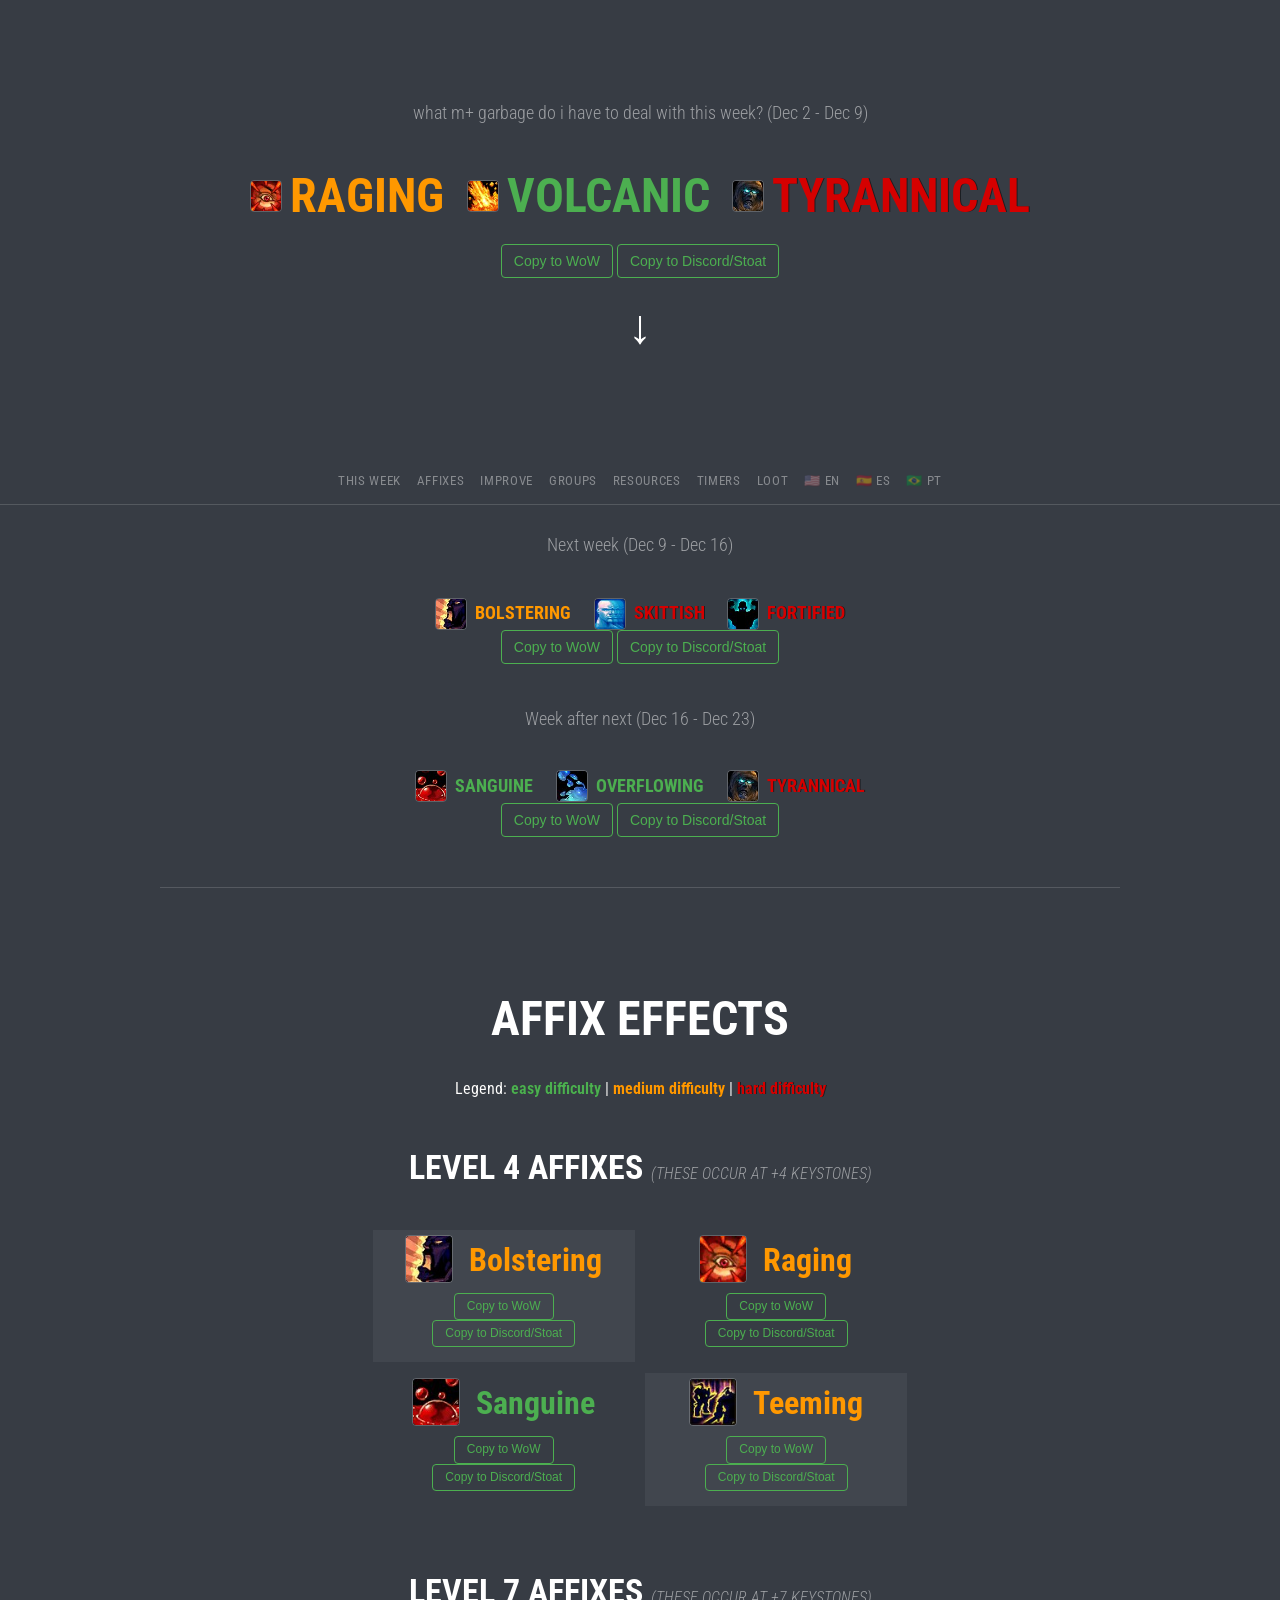
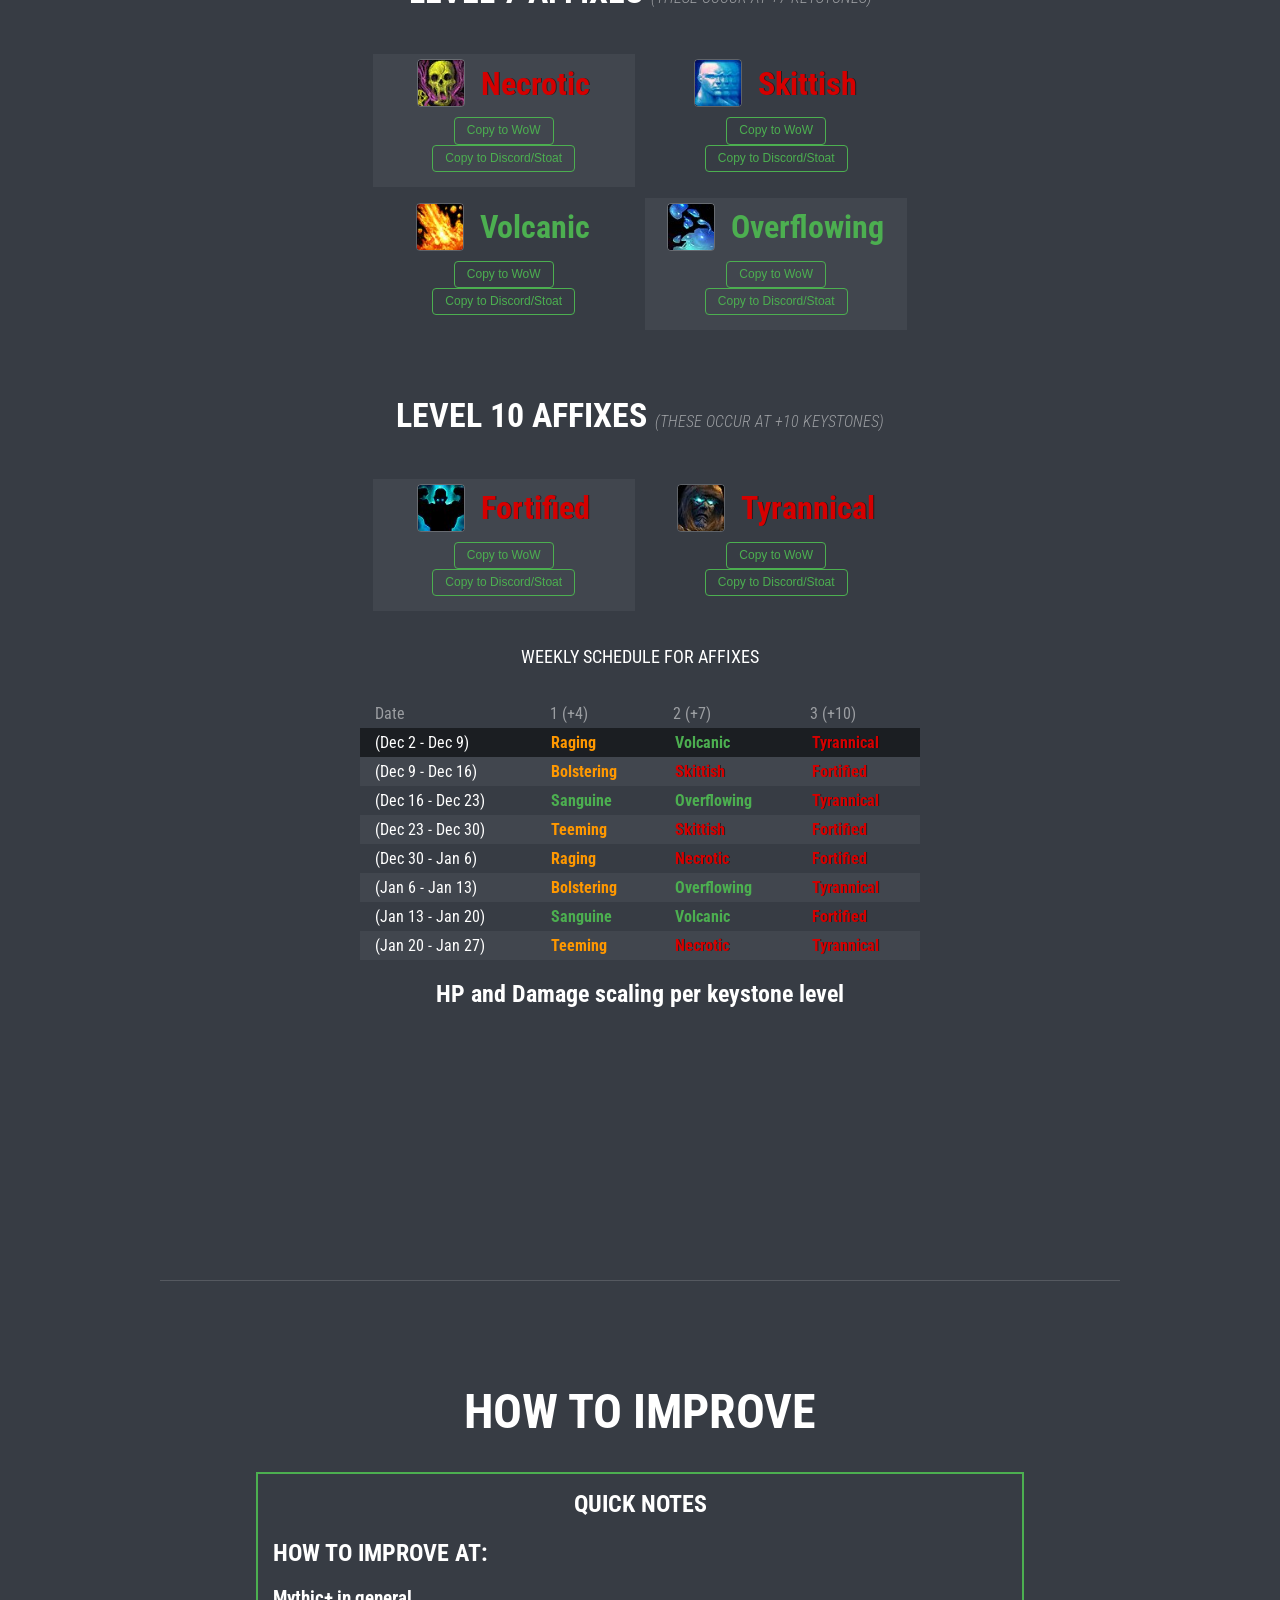
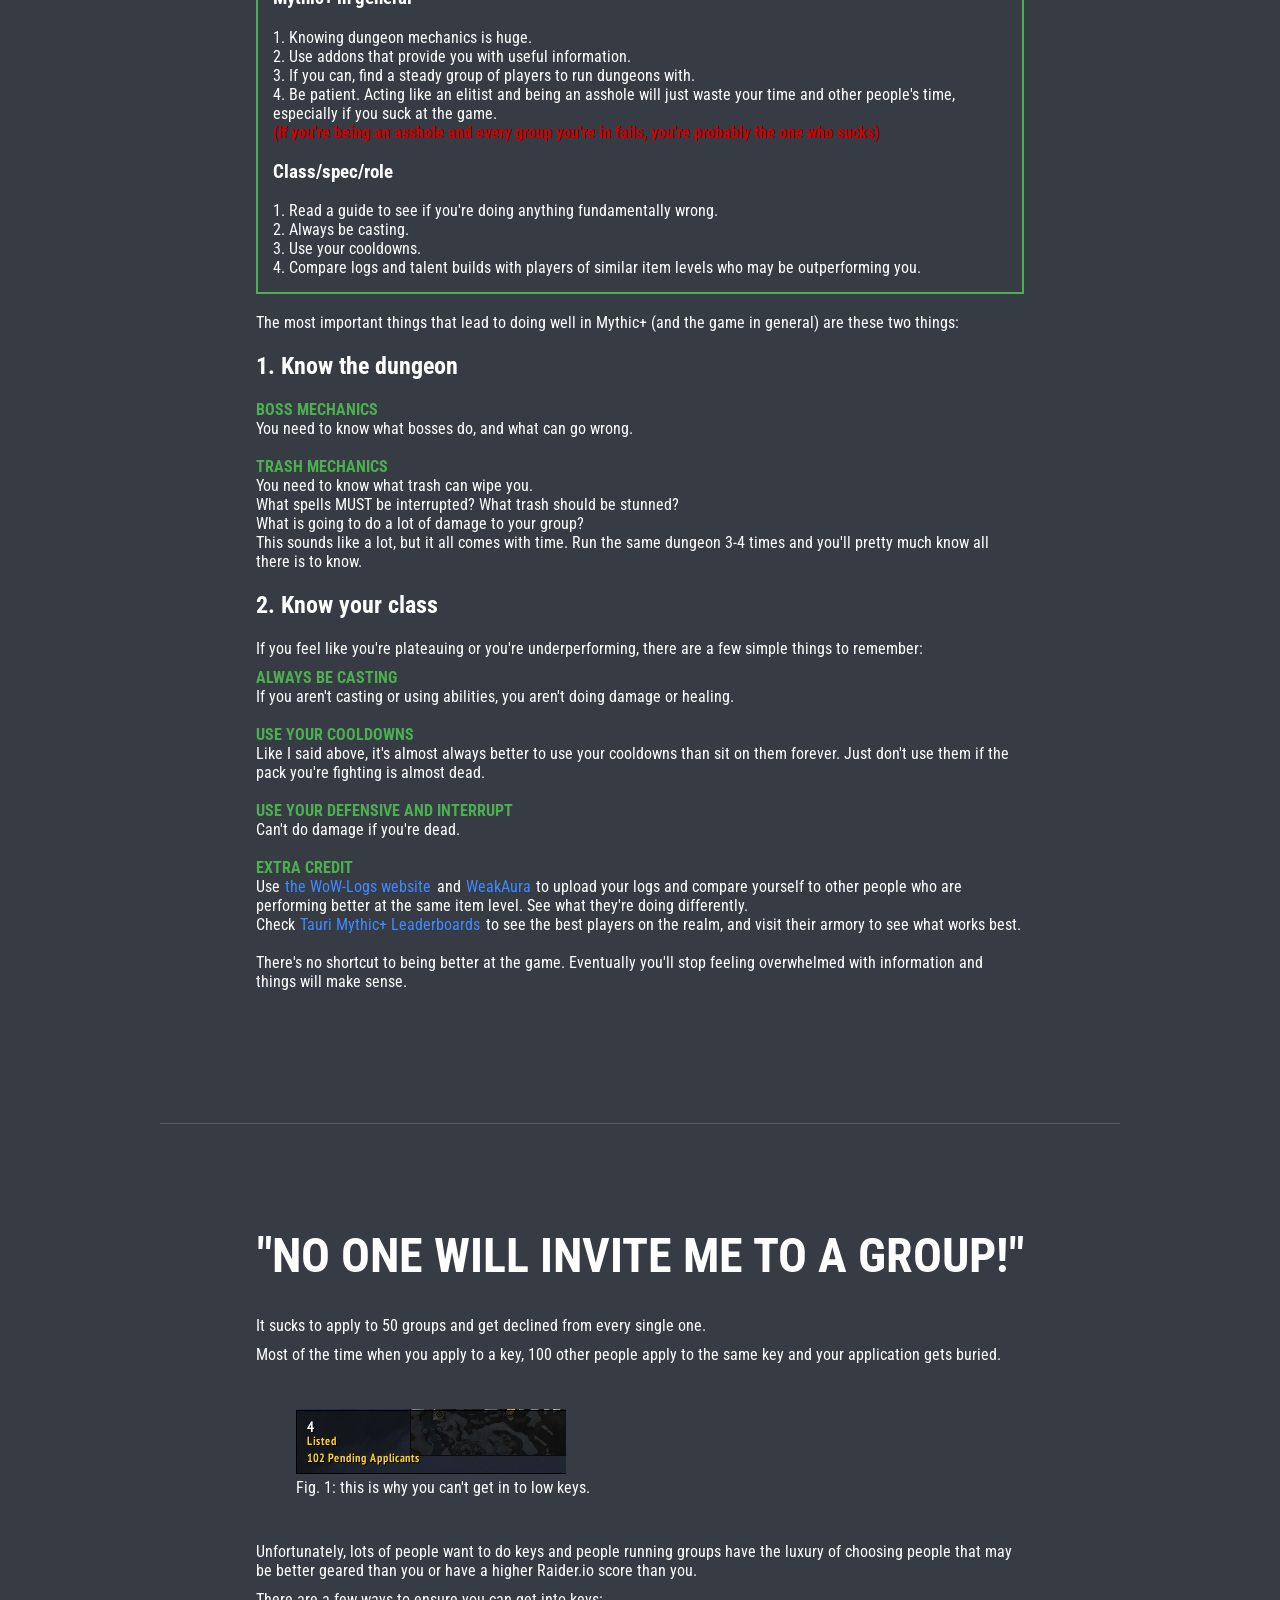
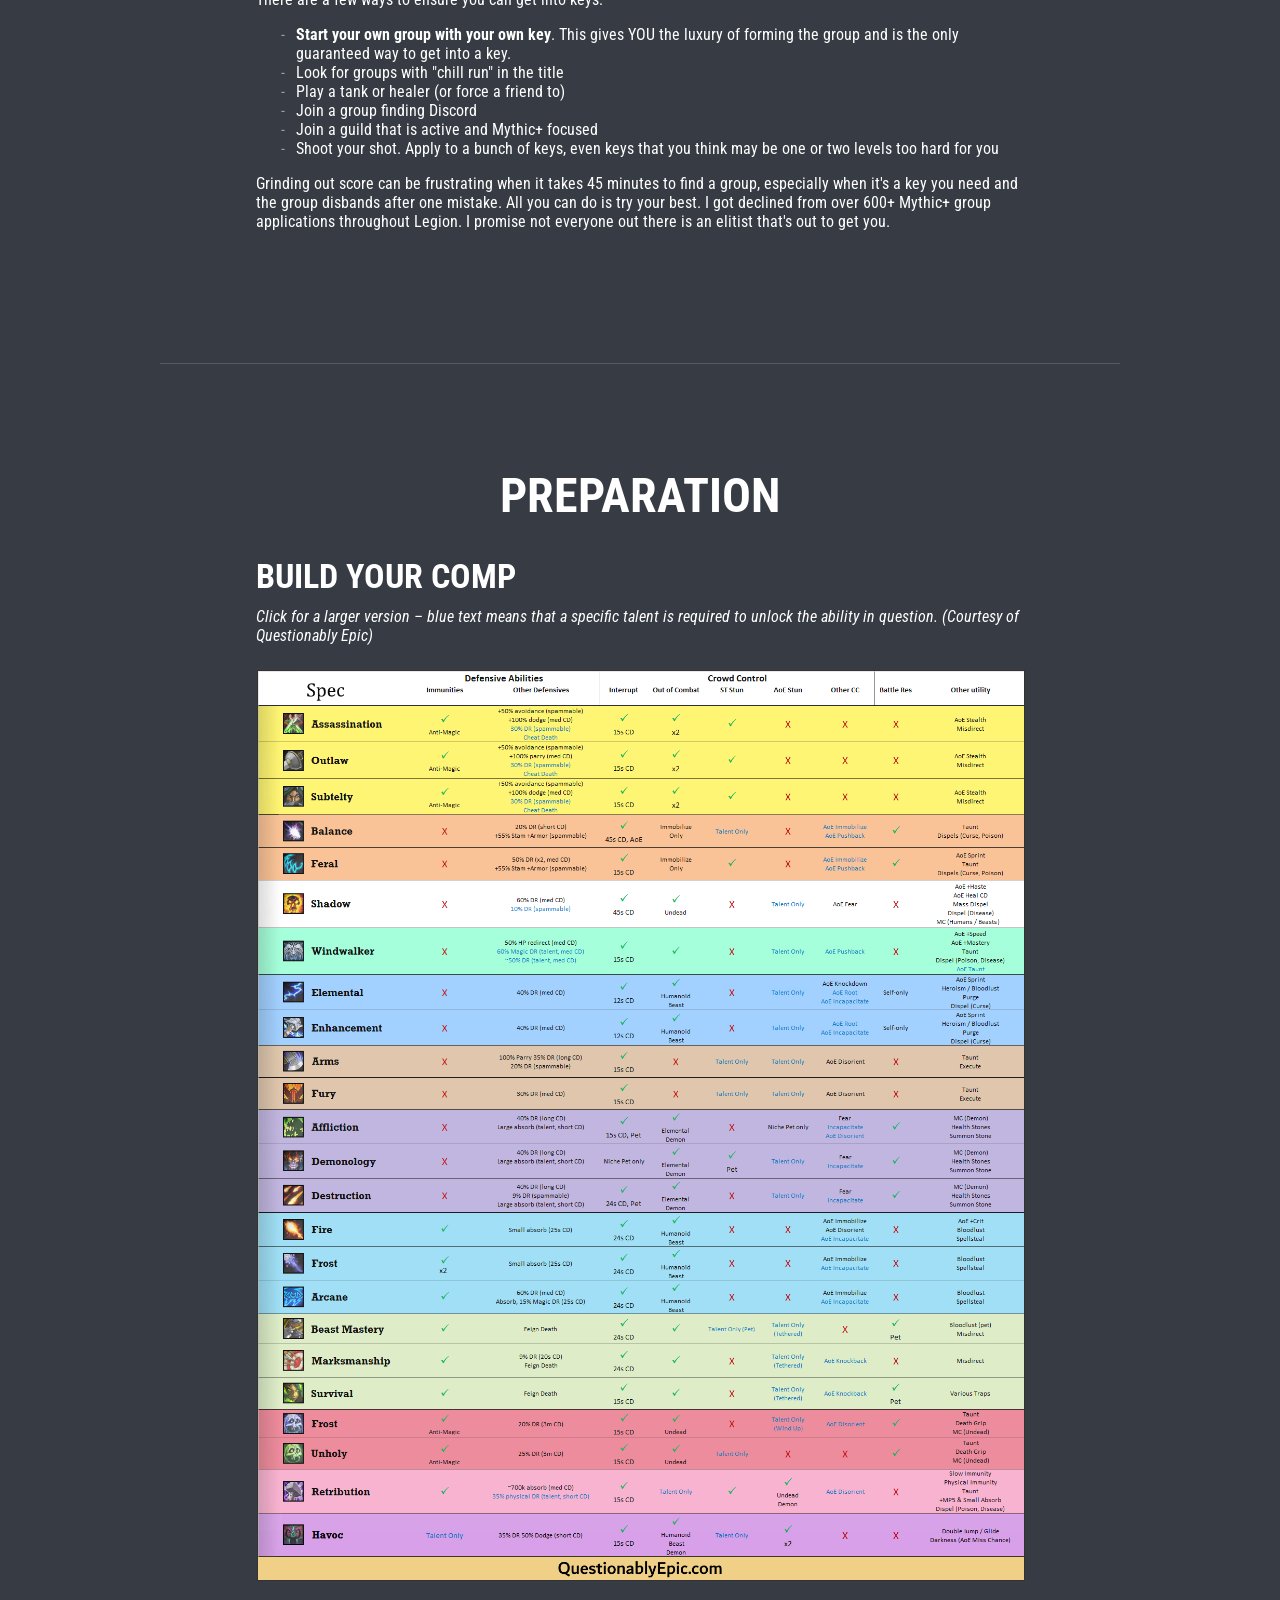
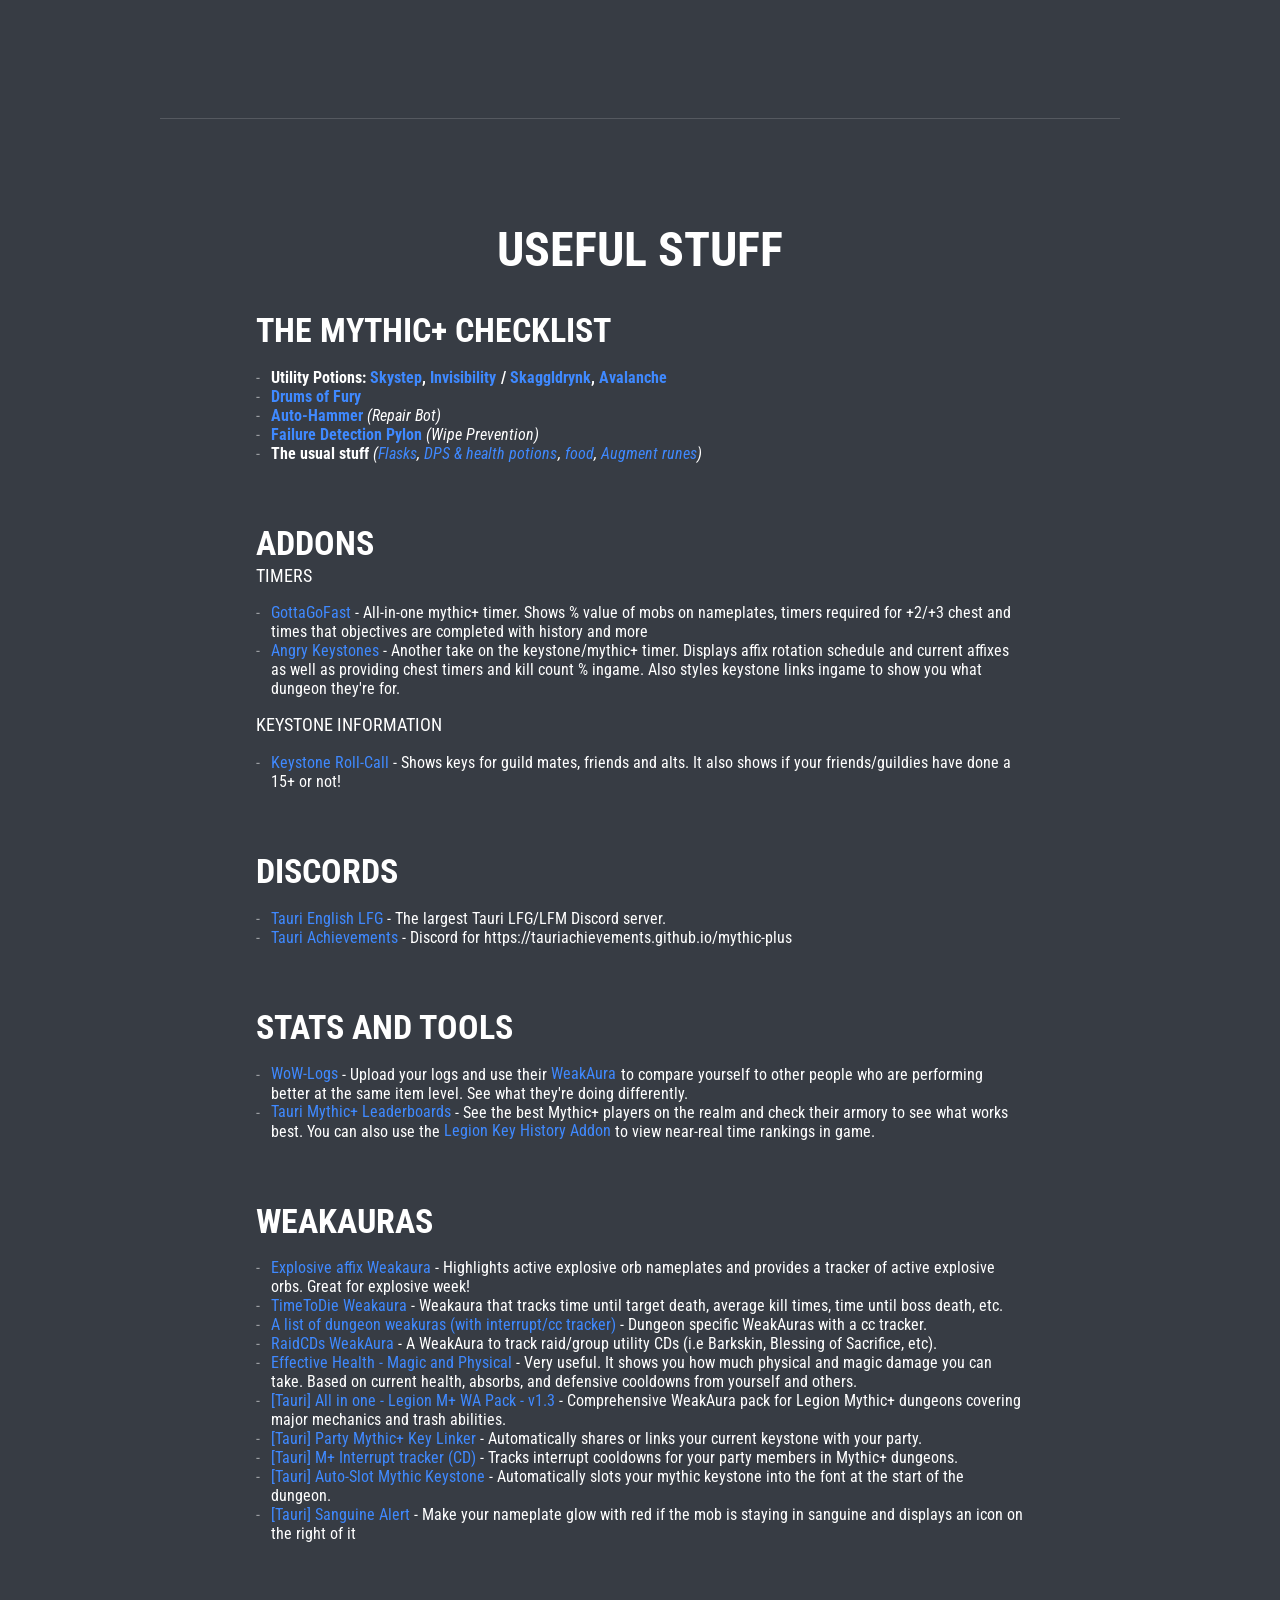
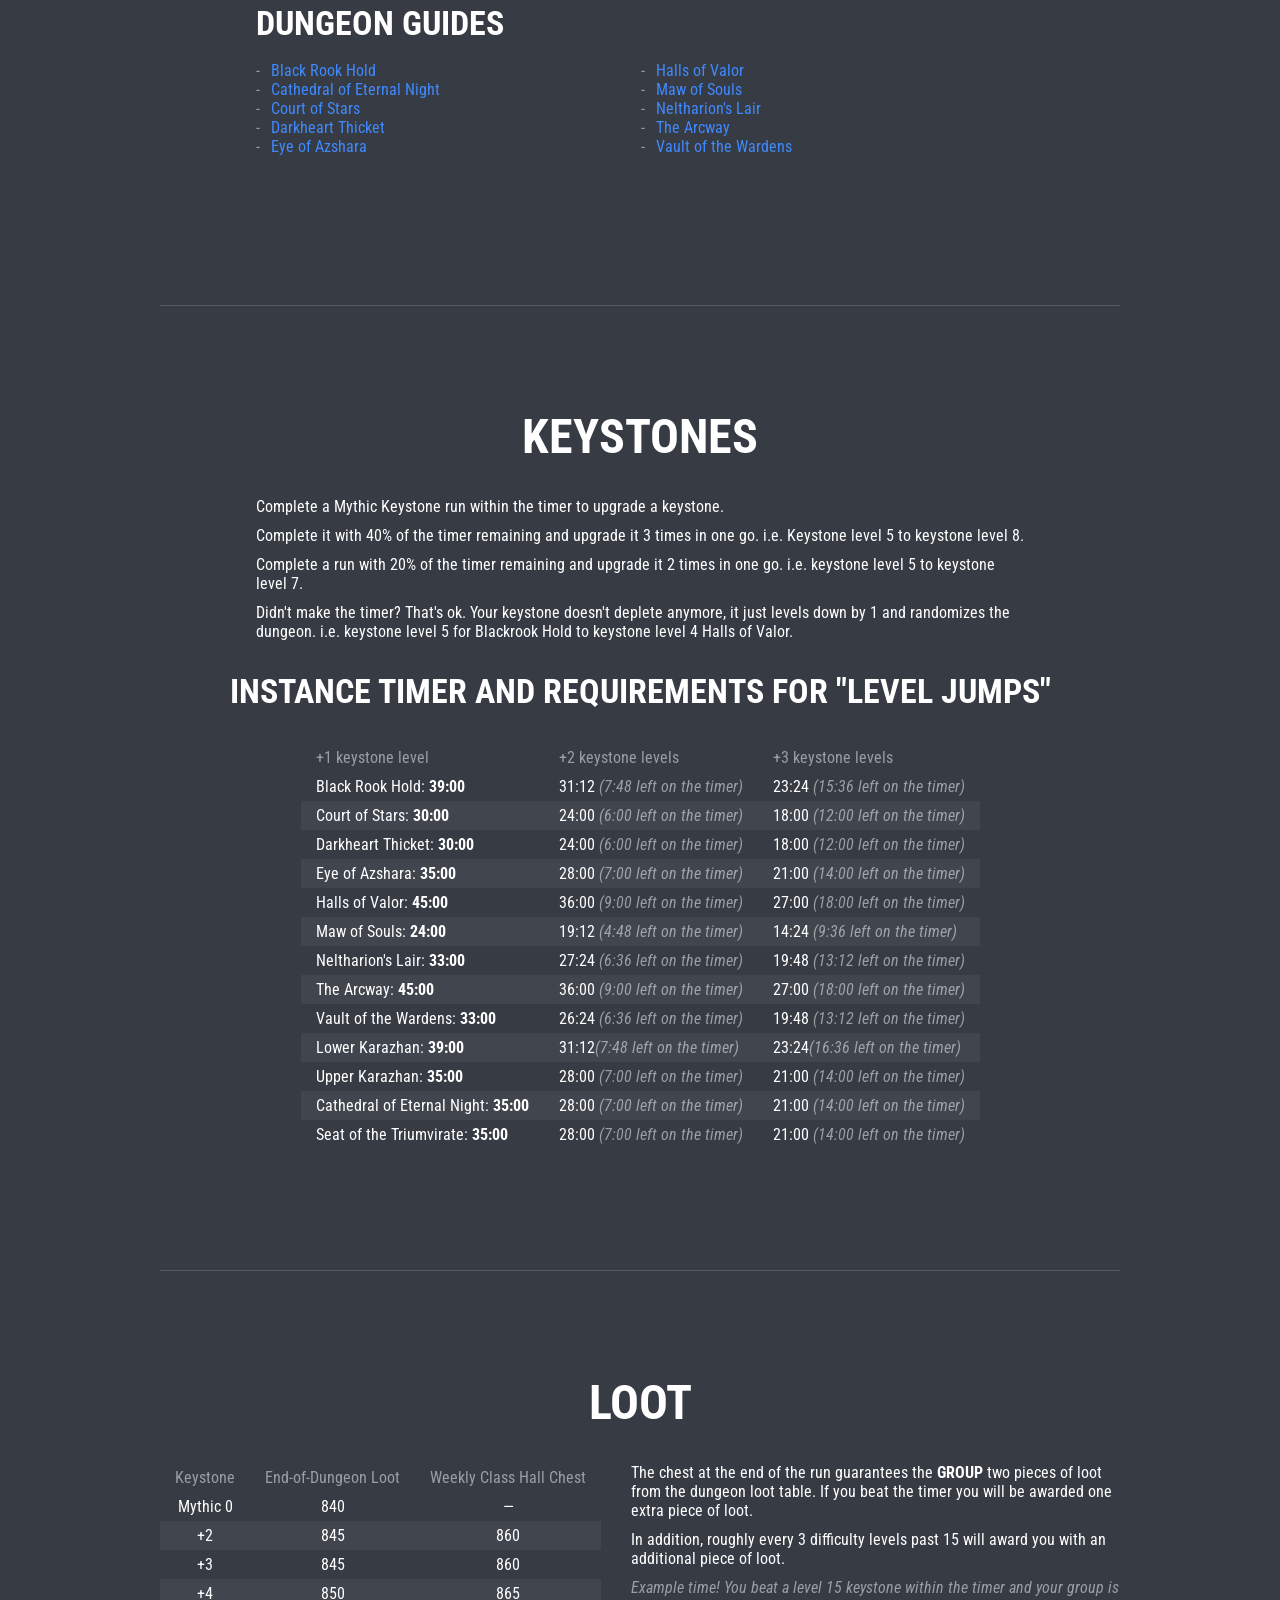
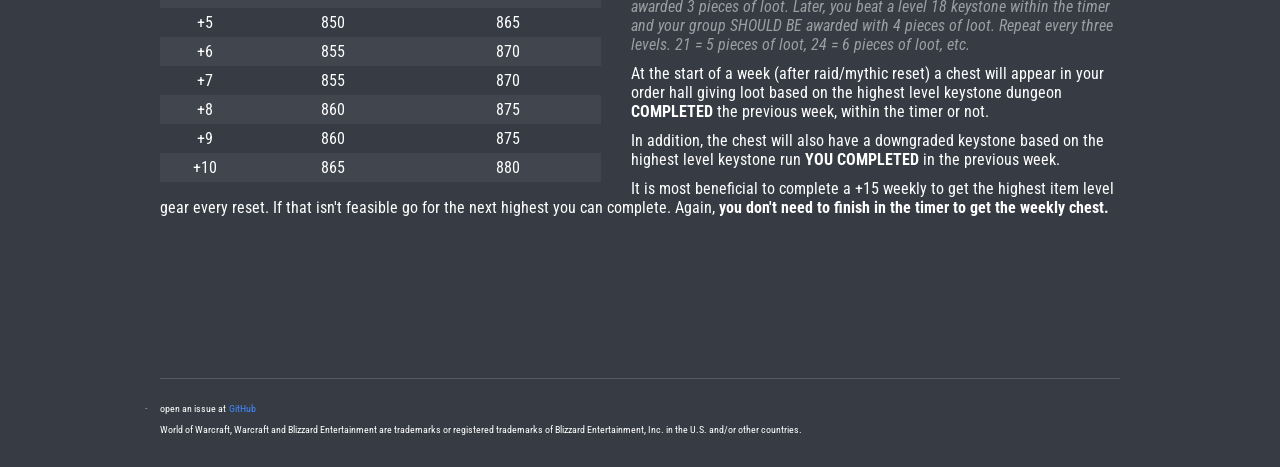
==== commit ee67efee: "feat: affix tooltips (icon, keystone level, effect and note in the page's language) on this week, ne" ====
--- a/index.html
+++ b/index.html
@@ -77,25 +77,25 @@
                 </h3>
                 <ul class="affixes-list">
                     <li class="affixes-list__item-4-7" id="affix-Bolstering">
-                        <div class="affix-icon-container"><img src="assets/img/affixes/Bolstering.jpg" class="affix-icon-list" alt="Bolstering"><a href="https://legion-shoot.tauri.hu/?affix=7" data-wowhead="affix=7" class="med trn" data-trn-key="Bolstering" style="font-size: 2em;padding-left: 0.5em;" target="_blank">Bolstering</a></div>
+                        <div class="affix-icon-container"><img src="assets/img/affixes/Bolstering.jpg" class="affix-icon-list" alt="Bolstering"><a href="https://legion-shoot.tauri.hu/?affix=7" class="med trn" data-trn-key="Bolstering" style="font-size: 2em;padding-left: 0.5em;" target="_blank">Bolstering</a></div>
                         <div class="affix-buttons-container" style="text-align: center; margin-bottom: 10px;"><button class="btn btn-default trn" style="margin: 0 5px; padding: 4px 12px; font-size: 0.75em; border-radius: 4px;" onclick="copyAffixDescription(this, 'Bolstering')">Copy to WoW</button><button class="btn btn-default trn" style="margin: 0 5px; padding: 4px 12px; font-size: 0.75em; border-radius: 4px;" onclick="copyAffixDescriptionDiscord(this, 'Bolstering')">Copy to Discord/Stoat</button></div>
                         <p class="trn" data-trn-key="bolstering_info"></p>
                         <p class="affixes-list__note trn" data-trn-key="bolstering_note"></p>
                     </li>
                     <li class="affixes-list__item-4-7" id="affix-Raging">
-                        <div class="affix-icon-container"><img src="assets/img/affixes/Raging.jpg" class="affix-icon-list" alt="Raging"><a href="https://legion-shoot.tauri.hu/?affix=6" data-wowhead="affix=6" class="med trn" data-trn-key="Raging" style="font-size: 2em;padding-left: 0.5em;" target="_blank">Raging</a></div>
+                        <div class="affix-icon-container"><img src="assets/img/affixes/Raging.jpg" class="affix-icon-list" alt="Raging"><a href="https://legion-shoot.tauri.hu/?affix=6" class="med trn" data-trn-key="Raging" style="font-size: 2em;padding-left: 0.5em;" target="_blank">Raging</a></div>
                         <div class="affix-buttons-container" style="text-align: center; margin-bottom: 10px;"><button class="btn btn-default trn" style="margin: 0 5px; padding: 4px 12px; font-size: 0.75em; border-radius: 4px;" onclick="copyAffixDescription(this, 'Raging')">Copy to WoW</button><button class="btn btn-default trn" style="margin: 0 5px; padding: 4px 12px; font-size: 0.75em; border-radius: 4px;" onclick="copyAffixDescriptionDiscord(this, 'Raging')">Copy to Discord/Stoat</button></div>
                         <p class="trn" data-trn-key="raging_info"></p>
                         <p class="affixes-list__note trn" data-trn-key="raging_note"></p>
                     </li>
                     <li class="affixes-list__item-4-7" id="affix-Sanguine">
-                        <div class="affix-icon-container"><img src="assets/img/affixes/Sanguine.jpg" class="affix-icon-list" alt="Sanguine"><a href="https://legion-shoot.tauri.hu/?affix=8" data-wowhead="affix=8" class="easy trn" data-trn-key="Sanguine" style="font-size: 2em;padding-left: 0.5em;" target="_blank">Sanguine</a></div>
+                        <div class="affix-icon-container"><img src="assets/img/affixes/Sanguine.jpg" class="affix-icon-list" alt="Sanguine"><a href="https://legion-shoot.tauri.hu/?affix=8" class="easy trn" data-trn-key="Sanguine" style="font-size: 2em;padding-left: 0.5em;" target="_blank">Sanguine</a></div>
                         <div class="affix-buttons-container" style="text-align: center; margin-bottom: 10px;"><button class="btn btn-default trn" style="margin: 0 5px; padding: 4px 12px; font-size: 0.75em; border-radius: 4px;" onclick="copyAffixDescription(this, 'Sanguine')">Copy to WoW</button><button class="btn btn-default trn" style="margin: 0 5px; padding: 4px 12px; font-size: 0.75em; border-radius: 4px;" onclick="copyAffixDescriptionDiscord(this, 'Sanguine')">Copy to Discord/Stoat</button></div>
                         <p class="trn" data-trn-key="sanguine_info"></p>
                         <p class="affixes-list__note trn" data-trn-key="sanguine_note"></p>
                     </li>
                     <li class="affixes-list__item-4-7" id="affix-Teeming">
-                        <div class="affix-icon-container"><img src="assets/img/affixes/Teeming.jpg" class="affix-icon-list" alt="Teeming"><a href="https://legion-shoot.tauri.hu/?affix=5" data-wowhead="affix=5" class="med trn" data-trn-key="Teeming" style="font-size: 2em;padding-left: 0.5em;" target="_blank">Teeming</a></div>
+                        <div class="affix-icon-container"><img src="assets/img/affixes/Teeming.jpg" class="affix-icon-list" alt="Teeming"><a href="https://legion-shoot.tauri.hu/?affix=5" class="med trn" data-trn-key="Teeming" style="font-size: 2em;padding-left: 0.5em;" target="_blank">Teeming</a></div>
                         <div class="affix-buttons-container" style="text-align: center; margin-bottom: 10px;"><button class="btn btn-default trn" style="margin: 0 5px; padding: 4px 12px; font-size: 0.75em; border-radius: 4px;" onclick="copyAffixDescription(this, 'Teeming')">Copy to WoW</button><button class="btn btn-default trn" style="margin: 0 5px; padding: 4px 12px; font-size: 0.75em; border-radius: 4px;" onclick="copyAffixDescriptionDiscord(this, 'Teeming')">Copy to Discord/Stoat</button></div>
                         <p class="trn" data-trn-key="teeming_info"></p>
                         <p class="affixes-list__note trn" data-trn-key="teeming_note"></p>
@@ -108,25 +108,25 @@
                 </h3>
                 <ul class="affixes-list">
                     <li class="affixes-list__item-4-7" id="affix-Necrotic">
-                        <div class="affix-icon-container"><img src="assets/img/affixes/Necrotic.jpg" class="affix-icon-list" alt="Necrotic"><a href="https://legion-shoot.tauri.hu/?affix=4" data-wowhead="affix=4" class="hard trn" data-trn-key="Necrotic" style="font-size: 2em;padding-left: 0.5em;" target="_blank">Necrotic</a></div>
+                        <div class="affix-icon-container"><img src="assets/img/affixes/Necrotic.jpg" class="affix-icon-list" alt="Necrotic"><a href="https://legion-shoot.tauri.hu/?affix=4" class="hard trn" data-trn-key="Necrotic" style="font-size: 2em;padding-left: 0.5em;" target="_blank">Necrotic</a></div>
                         <div class="affix-buttons-container" style="text-align: center; margin-bottom: 10px;"><button class="btn btn-default trn" style="margin: 0 5px; padding: 4px 12px; font-size: 0.75em; border-radius: 4px;" onclick="copyAffixDescription(this, 'Necrotic')">Copy to WoW</button><button class="btn btn-default trn" style="margin: 0 5px; padding: 4px 12px; font-size: 0.75em; border-radius: 4px;" onclick="copyAffixDescriptionDiscord(this, 'Necrotic')">Copy to Discord/Stoat</button></div>
                         <p class="trn" data-trn-key="necrotic_info"></p>
                         <p class="affixes-list__note trn" data-trn-key="necrotic_note"></p>
                     </li>
                     <li class="affixes-list__item-4-7" id="affix-Skittish">
-                        <div class="affix-icon-container"><img src="assets/img/affixes/Skittish.jpg" class="affix-icon-list" alt="Skittish"><a href="https://legion-shoot.tauri.hu/?affix=2" data-wowhead="affix=2" class="hard trn" data-trn-key="Skittish" style="font-size: 2em;padding-left: 0.5em;" target="_blank">Skittish</a></div>
+                        <div class="affix-icon-container"><img src="assets/img/affixes/Skittish.jpg" class="affix-icon-list" alt="Skittish"><a href="https://legion-shoot.tauri.hu/?affix=2" class="hard trn" data-trn-key="Skittish" style="font-size: 2em;padding-left: 0.5em;" target="_blank">Skittish</a></div>
                         <div class="affix-buttons-container" style="text-align: center; margin-bottom: 10px;"><button class="btn btn-default trn" style="margin: 0 5px; padding: 4px 12px; font-size: 0.75em; border-radius: 4px;" onclick="copyAffixDescription(this, 'Skittish')">Copy to WoW</button><button class="btn btn-default trn" style="margin: 0 5px; padding: 4px 12px; font-size: 0.75em; border-radius: 4px;" onclick="copyAffixDescriptionDiscord(this, 'Skittish')">Copy to Discord/Stoat</button></div>
                         <p class="trn" data-trn-key="skittish_info"></p>
                         <p class="affixes-list__note trn" data-trn-key="skittish_note"></p>
                     </li>
                     <li class="affixes-list__item-4-7" id="affix-Volcanic">
-                        <div class="affix-icon-container"><img src="assets/img/affixes/Volcanic.jpg" class="affix-icon-list" alt="Volcanic"><a href="https://legion-shoot.tauri.hu/?affix=3" data-wowhead="affix=3" class="easy trn" data-trn-key="Volcanic" style="font-size: 2em;padding-left: 0.5em;" target="_blank">Volcanic</a></div>
+                        <div class="affix-icon-container"><img src="assets/img/affixes/Volcanic.jpg" class="affix-icon-list" alt="Volcanic"><a href="https://legion-shoot.tauri.hu/?affix=3" class="easy trn" data-trn-key="Volcanic" style="font-size: 2em;padding-left: 0.5em;" target="_blank">Volcanic</a></div>
                         <div class="affix-buttons-container" style="text-align: center; margin-bottom: 10px;"><button class="btn btn-default trn" style="margin: 0 5px; padding: 4px 12px; font-size: 0.75em; border-radius: 4px;" onclick="copyAffixDescription(this, 'Volcanic')">Copy to WoW</button><button class="btn btn-default trn" style="margin: 0 5px; padding: 4px 12px; font-size: 0.75em; border-radius: 4px;" onclick="copyAffixDescriptionDiscord(this, 'Volcanic')">Copy to Discord/Stoat</button></div>
                         <p class="trn" data-trn-key="volcanic_info"></p>
                         <p class="affixes-list__note trn" data-trn-key="volcanic_note"></p>
                     </li>
                     <li class="affixes-list__item-4-7" id="affix-Overflowing">
-                        <div class="affix-icon-container"><img src="assets/img/affixes/Overflowing.jpg" class="affix-icon-list" alt="Overflowing"><a href="https://legion-shoot.tauri.hu/?affix=1" data-wowhead="affix=1" class="easy trn" data-trn-key="Overflowing" style="font-size: 2em;padding-left: 0.5em;" target="_blank">Overflowing</a></div>
+                        <div class="affix-icon-container"><img src="assets/img/affixes/Overflowing.jpg" class="affix-icon-list" alt="Overflowing"><a href="https://legion-shoot.tauri.hu/?affix=1" class="easy trn" data-trn-key="Overflowing" style="font-size: 2em;padding-left: 0.5em;" target="_blank">Overflowing</a></div>
                         <div class="affix-buttons-container" style="text-align: center; margin-bottom: 10px;"><button class="btn btn-default trn" style="margin: 0 5px; padding: 4px 12px; font-size: 0.75em; border-radius: 4px;" onclick="copyAffixDescription(this, 'Overflowing')">Copy to WoW</button><button class="btn btn-default trn" style="margin: 0 5px; padding: 4px 12px; font-size: 0.75em; border-radius: 4px;" onclick="copyAffixDescriptionDiscord(this, 'Overflowing')">Copy to Discord/Stoat</button></div>
                         <p class="trn" data-trn-key="overflowing_info"></p>
                         <p class="affixes-list__note trn" data-trn-key="overflowing_note"></p>
@@ -140,13 +140,13 @@
                 </h3>
                 <ul class="affixes-list">
                     <li class="affixes-list__item-10" id="affix-Fortified">
-                        <div class="affix-icon-container"><img src="assets/img/affixes/Fortified.jpg" class="affix-icon-list" alt="Fortified"><a href="https://legion-shoot.tauri.hu/?affix=10" data-wowhead="affix=10" class="hard trn" data-trn-key="Fortified" style="font-size: 2em;padding-left: 0.5em;" target="_blank">Fortified</a></div>
+                        <div class="affix-icon-container"><img src="assets/img/affixes/Fortified.jpg" class="affix-icon-list" alt="Fortified"><a href="https://legion-shoot.tauri.hu/?affix=10" class="hard trn" data-trn-key="Fortified" style="font-size: 2em;padding-left: 0.5em;" target="_blank">Fortified</a></div>
                         <div class="affix-buttons-container" style="text-align: center; margin-bottom: 10px;"><button class="btn btn-default trn" style="margin: 0 5px; padding: 4px 12px; font-size: 0.75em; border-radius: 4px;" onclick="copyAffixDescription(this, 'Fortified')">Copy to WoW</button><button class="btn btn-default trn" style="margin: 0 5px; padding: 4px 12px; font-size: 0.75em; border-radius: 4px;" onclick="copyAffixDescriptionDiscord(this, 'Fortified')">Copy to Discord/Stoat</button></div>
                         <p class="trn" data-trn-key="fortified_info"></p>
                         <p class="affixes-list__note trn" data-trn-key="fortified_note"></p>
                     </li>
                     <li class="affixes-list__item-10" id="affix-Tyrannical">
-                        <div class="affix-icon-container"><img src="assets/img/affixes/Tyrannical.jpg" class="affix-icon-list" alt="Tyrannical"><a href="https://legion-shoot.tauri.hu/?affix=9" data-wowhead="affix=9" class="hard trn" data-trn-key="Tyrannical" style="font-size: 2em;padding-left: 0.5em;" target="_blank">Tyrannical</a></div>
+                        <div class="affix-icon-container"><img src="assets/img/affixes/Tyrannical.jpg" class="affix-icon-list" alt="Tyrannical"><a href="https://legion-shoot.tauri.hu/?affix=9" class="hard trn" data-trn-key="Tyrannical" style="font-size: 2em;padding-left: 0.5em;" target="_blank">Tyrannical</a></div>
                         <div class="affix-buttons-container" style="text-align: center; margin-bottom: 10px;"><button class="btn btn-default trn" style="margin: 0 5px; padding: 4px 12px; font-size: 0.75em; border-radius: 4px;" onclick="copyAffixDescription(this, 'Tyrannical')">Copy to WoW</button><button class="btn btn-default trn" style="margin: 0 5px; padding: 4px 12px; font-size: 0.75em; border-radius: 4px;" onclick="copyAffixDescriptionDiscord(this, 'Tyrannical')">Copy to Discord/Stoat</button></div>
                         <p class="trn" data-trn-key="tyrannical_info"></p>
                         <p class="affixes-list__note trn" data-trn-key="tyrannical_note"></p>
@@ -569,7 +569,7 @@
 
     </main>
     <link href="https://fonts.googleapis.com/css?family=Roboto+Condensed:400,400i,700,700i|Roboto Mono" rel="stylesheet">
-	<link rel="stylesheet" href="assets/css/style.css?v=20260922">
+	<link rel="stylesheet" href="assets/css/style.css?v=20261028">
 	<script type="text/javascript" src="assets/js/jquery-3.3.1.min.js"></script>
 	<script type="text/javascript" src="assets/js/jquery.translate.js?v=20260922"></script>
     <script type="text/javascript" src="assets/js/dictionary.js?v=20260922"></script>
@@ -579,6 +579,7 @@
     <script type="text/javascript" src="assets/js/charts.js"></script>
     <script type="text/javascript" src="assets/js/nav.js"></script>
     <script type="text/javascript" src="assets/js/copyToWoW.js"></script>
+    <script type="text/javascript" src="assets/js/affixTooltips.js?v=20261028"></script>
 <script>
         ! function(a, b, c, d, e, f, g) {
             a.GoogleAnalyticsObject = e, a[e] = a[e] || function() {
@@ -590,6 +591,6 @@
     <!-- Tauri Tooltips -->
     <script src="https://legion-shoot.tauri.hu/templates/wowhead/js/Tooltip.js" type="text/javascript"></script>
     <script src="https://legion-shoot.tauri.hu/power.js" type="text/javascript"></script>
-<script>const whTooltips = {colorLinks: true, iconizeLinks: false, renameLinks: false};</script><script src="https://wow.zamimg.com/widgets/power.js"></script>
+
 </body>
 </html>
--- a/assets/css/style.css
+++ b/assets/css/style.css
@@ -1147,3 +1147,46 @@
     background-color: var(--green);
     border-color: var(--green);
 }
+
+/* Affix tooltips (assets/js/affixTooltips.js) */
+.affix-tooltip {
+    position: fixed;
+    z-index: 1000;
+    width: 320px;
+    max-width: calc(100vw - 16px);
+    box-sizing: border-box;
+    padding: 10px 12px;
+    border: 1px solid #5c6370;
+    border-radius: 6px;
+    background: rgba(16, 18, 24, .96);
+    box-shadow: 0 6px 20px rgba(0, 0, 0, .5);
+    color: #fff;
+    font-size: 14px;
+    line-height: 1.4;
+    text-align: left;
+    pointer-events: none;
+}
+.affix-tooltip[hidden] {
+    display: none;
+}
+.affix-tooltip__head {
+    display: flex;
+    align-items: center;
+    gap: 8px;
+    font-size: 17px;
+}
+.affix-tooltip__head img {
+    width: 28px;
+    height: 28px;
+    border-radius: 4px;
+}
+.affix-tooltip p {
+    margin: 6px 0 0;
+}
+.affix-tooltip__level {
+    color: #ffd100;
+}
+.affix-tooltip__note {
+    color: rgba(255, 255, 255, .6);
+    font-size: 13px;
+}
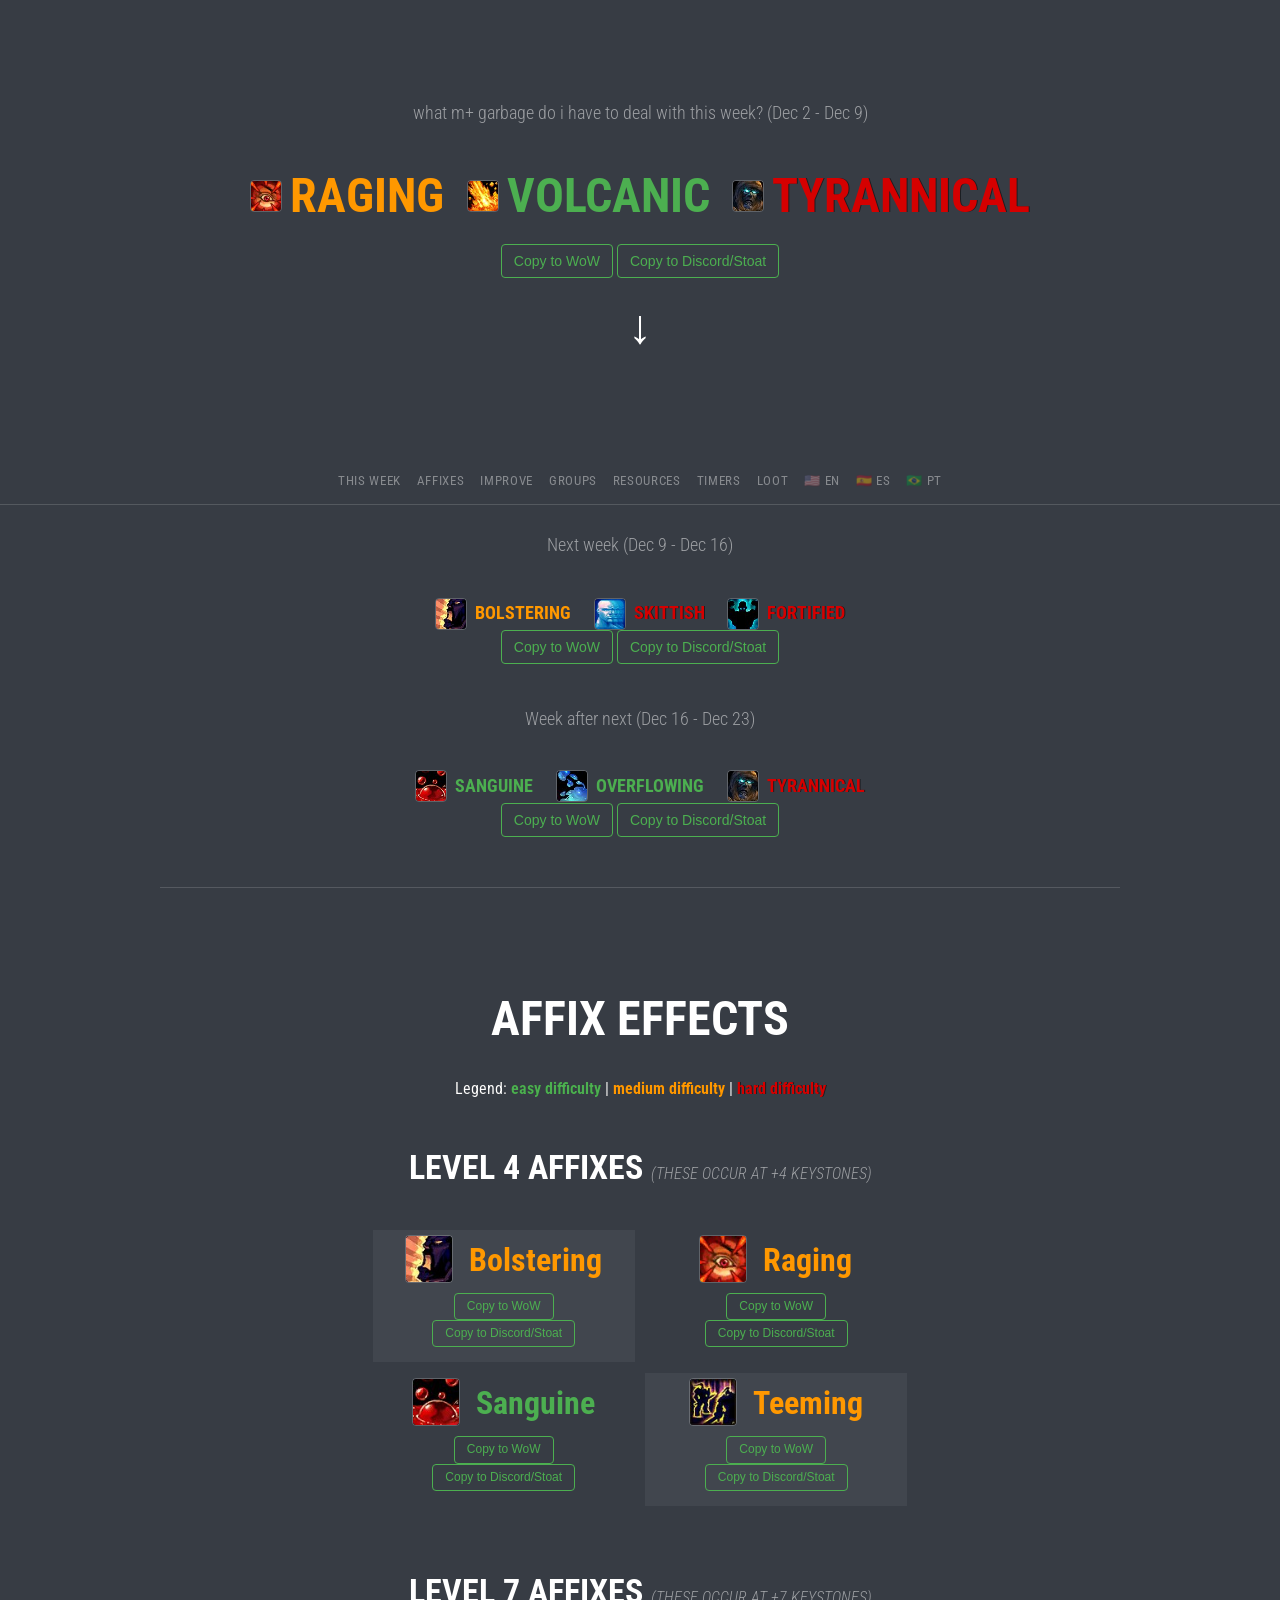
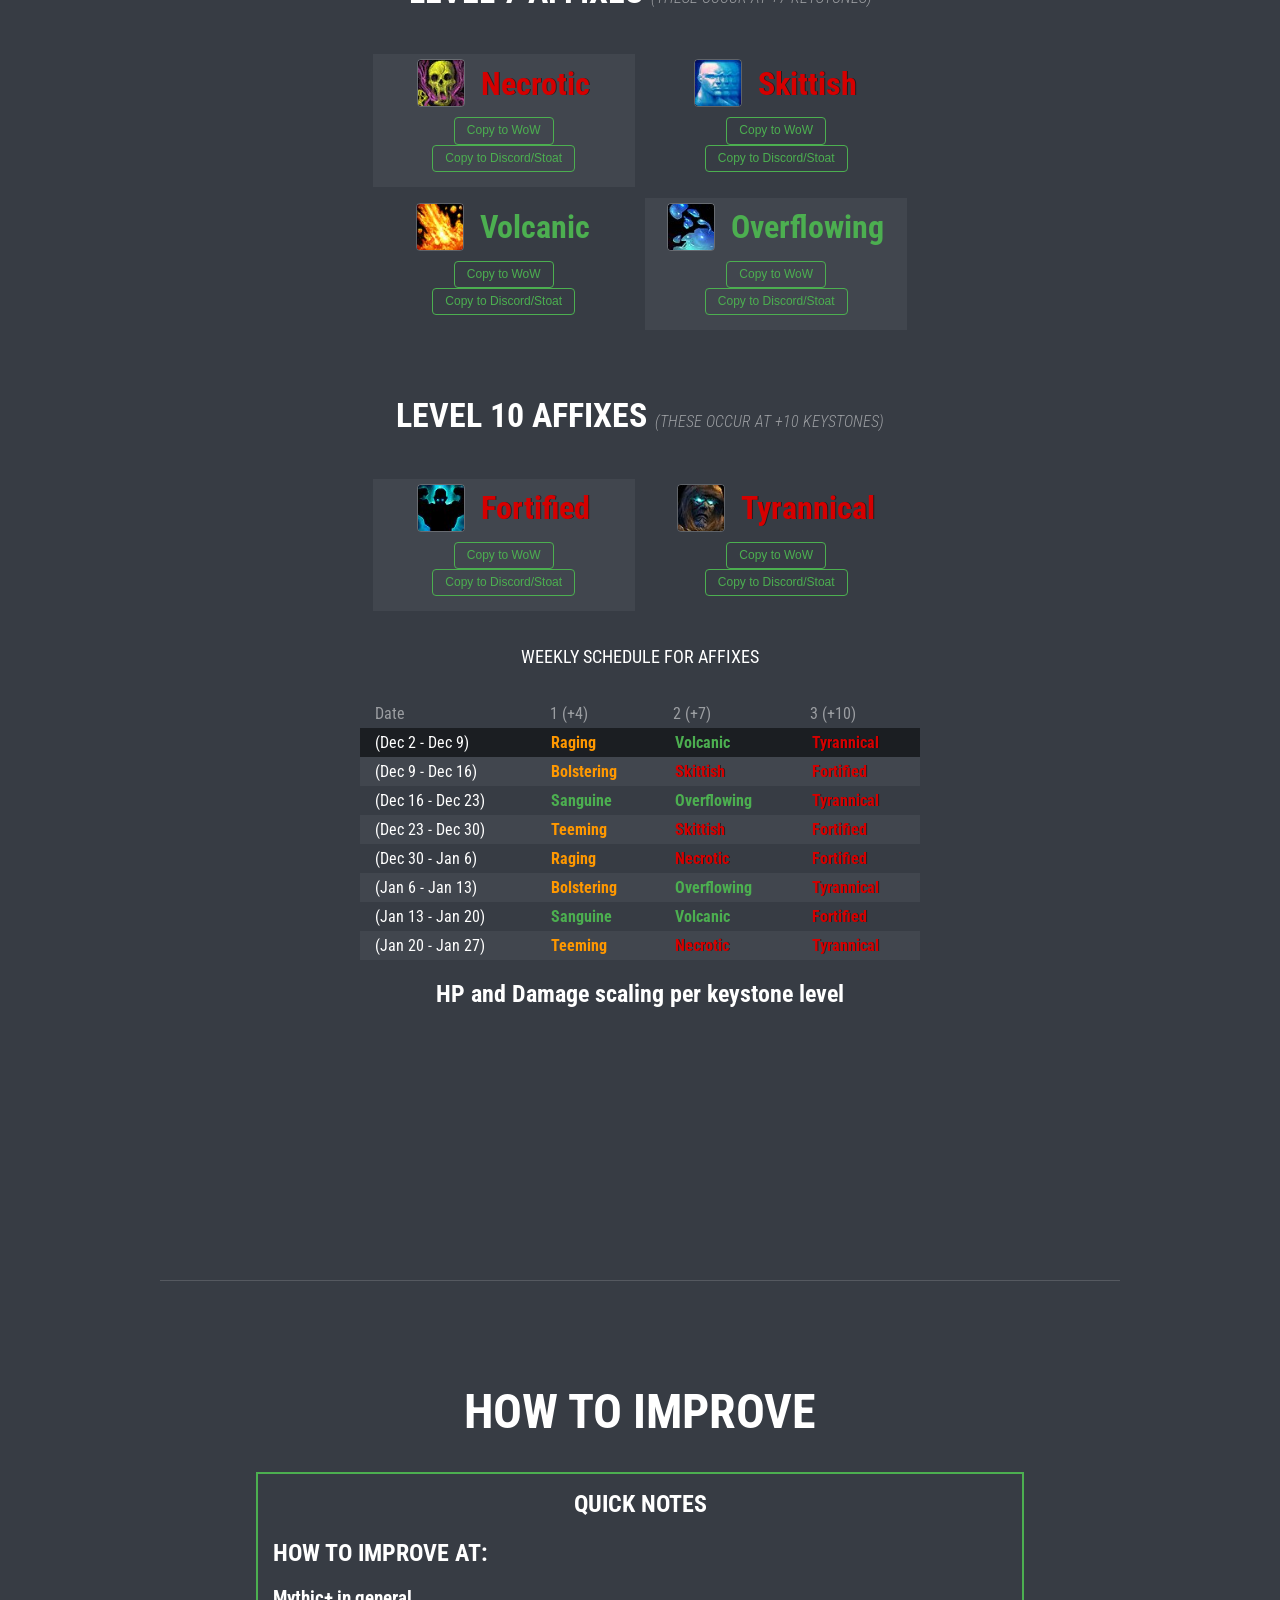
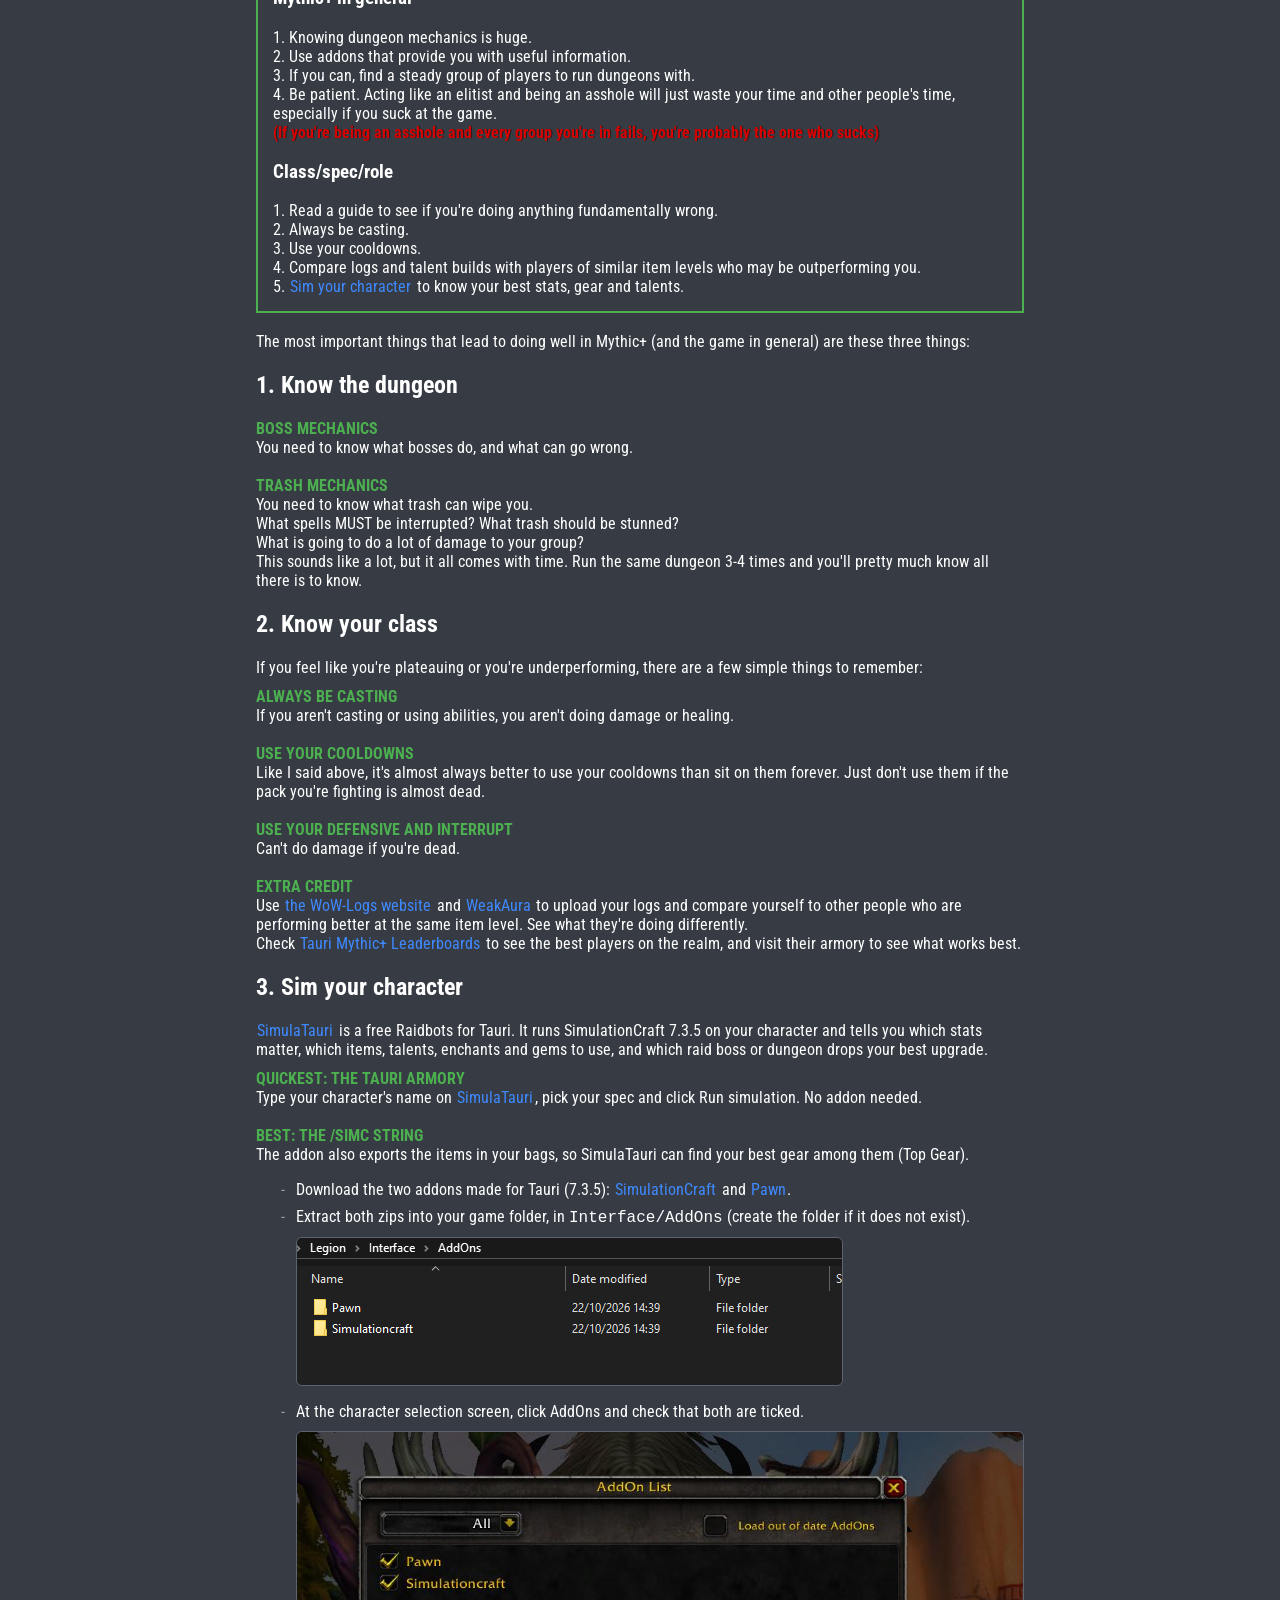
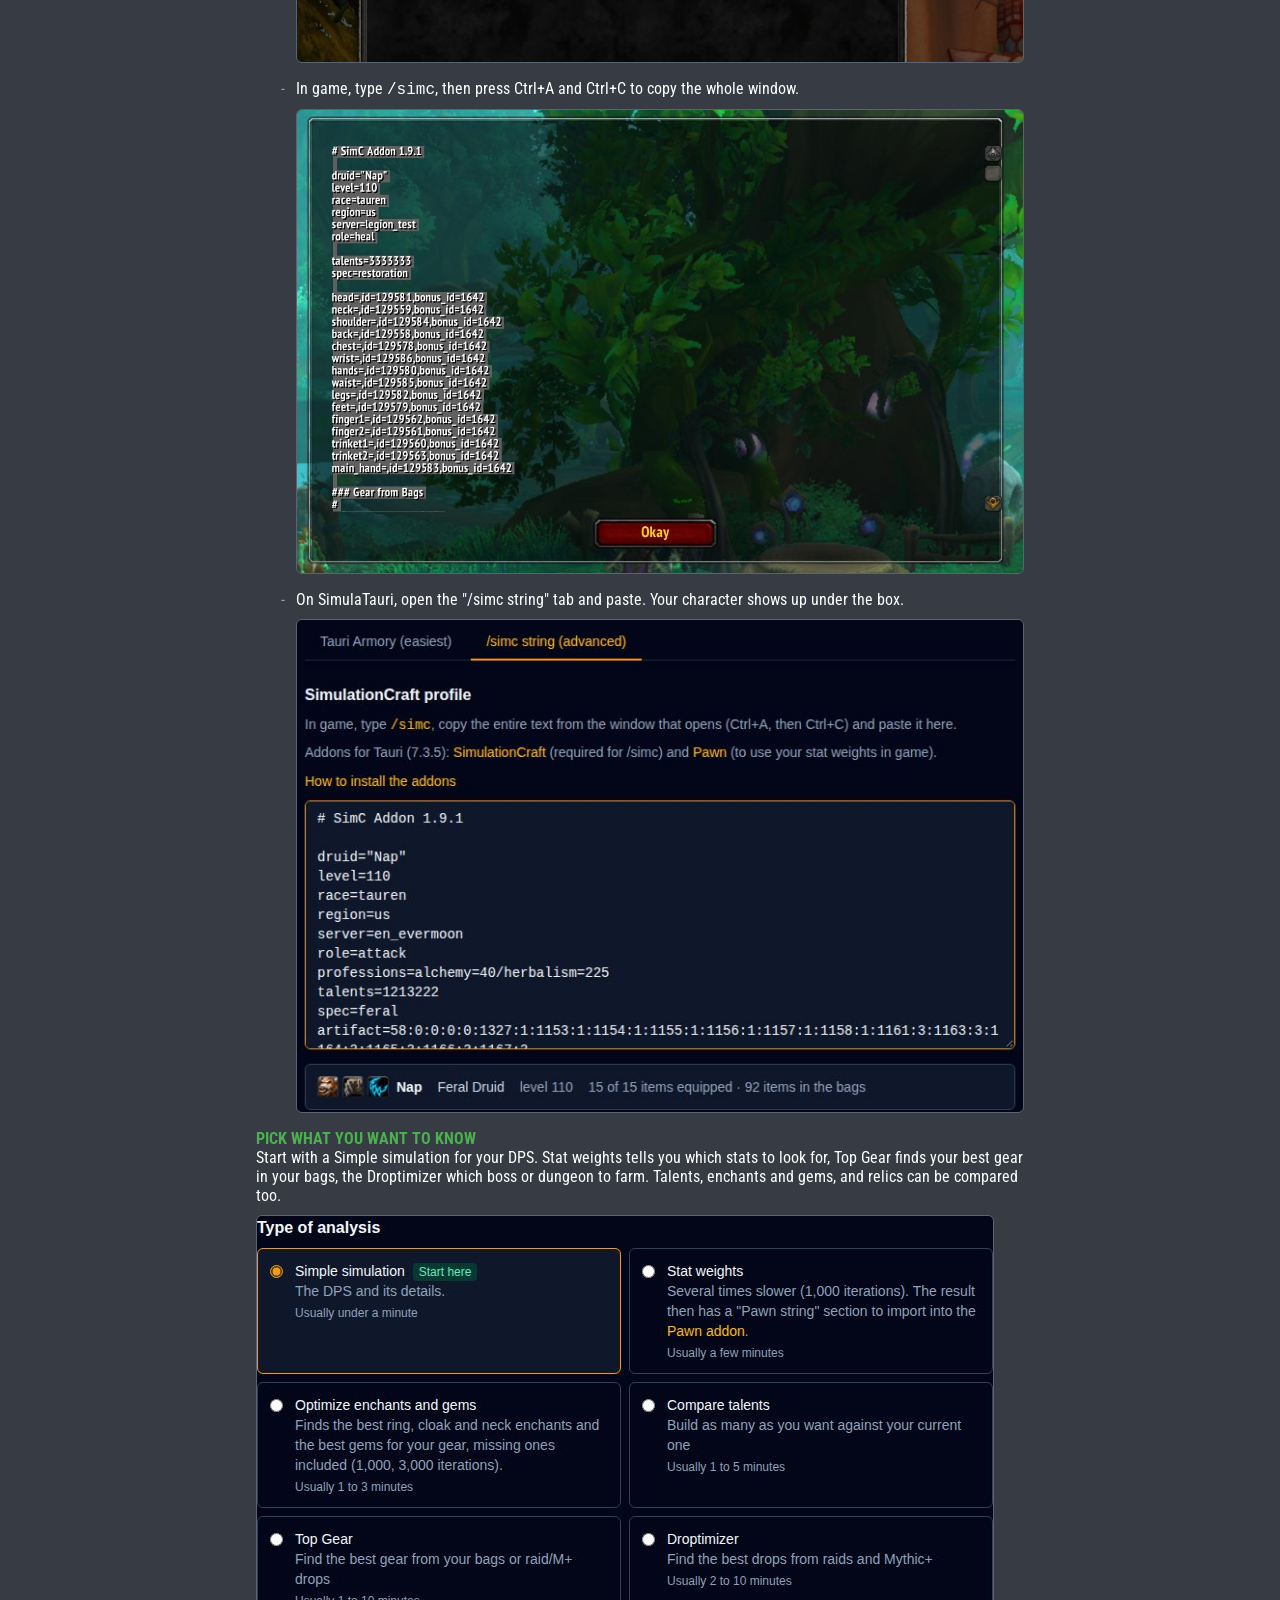
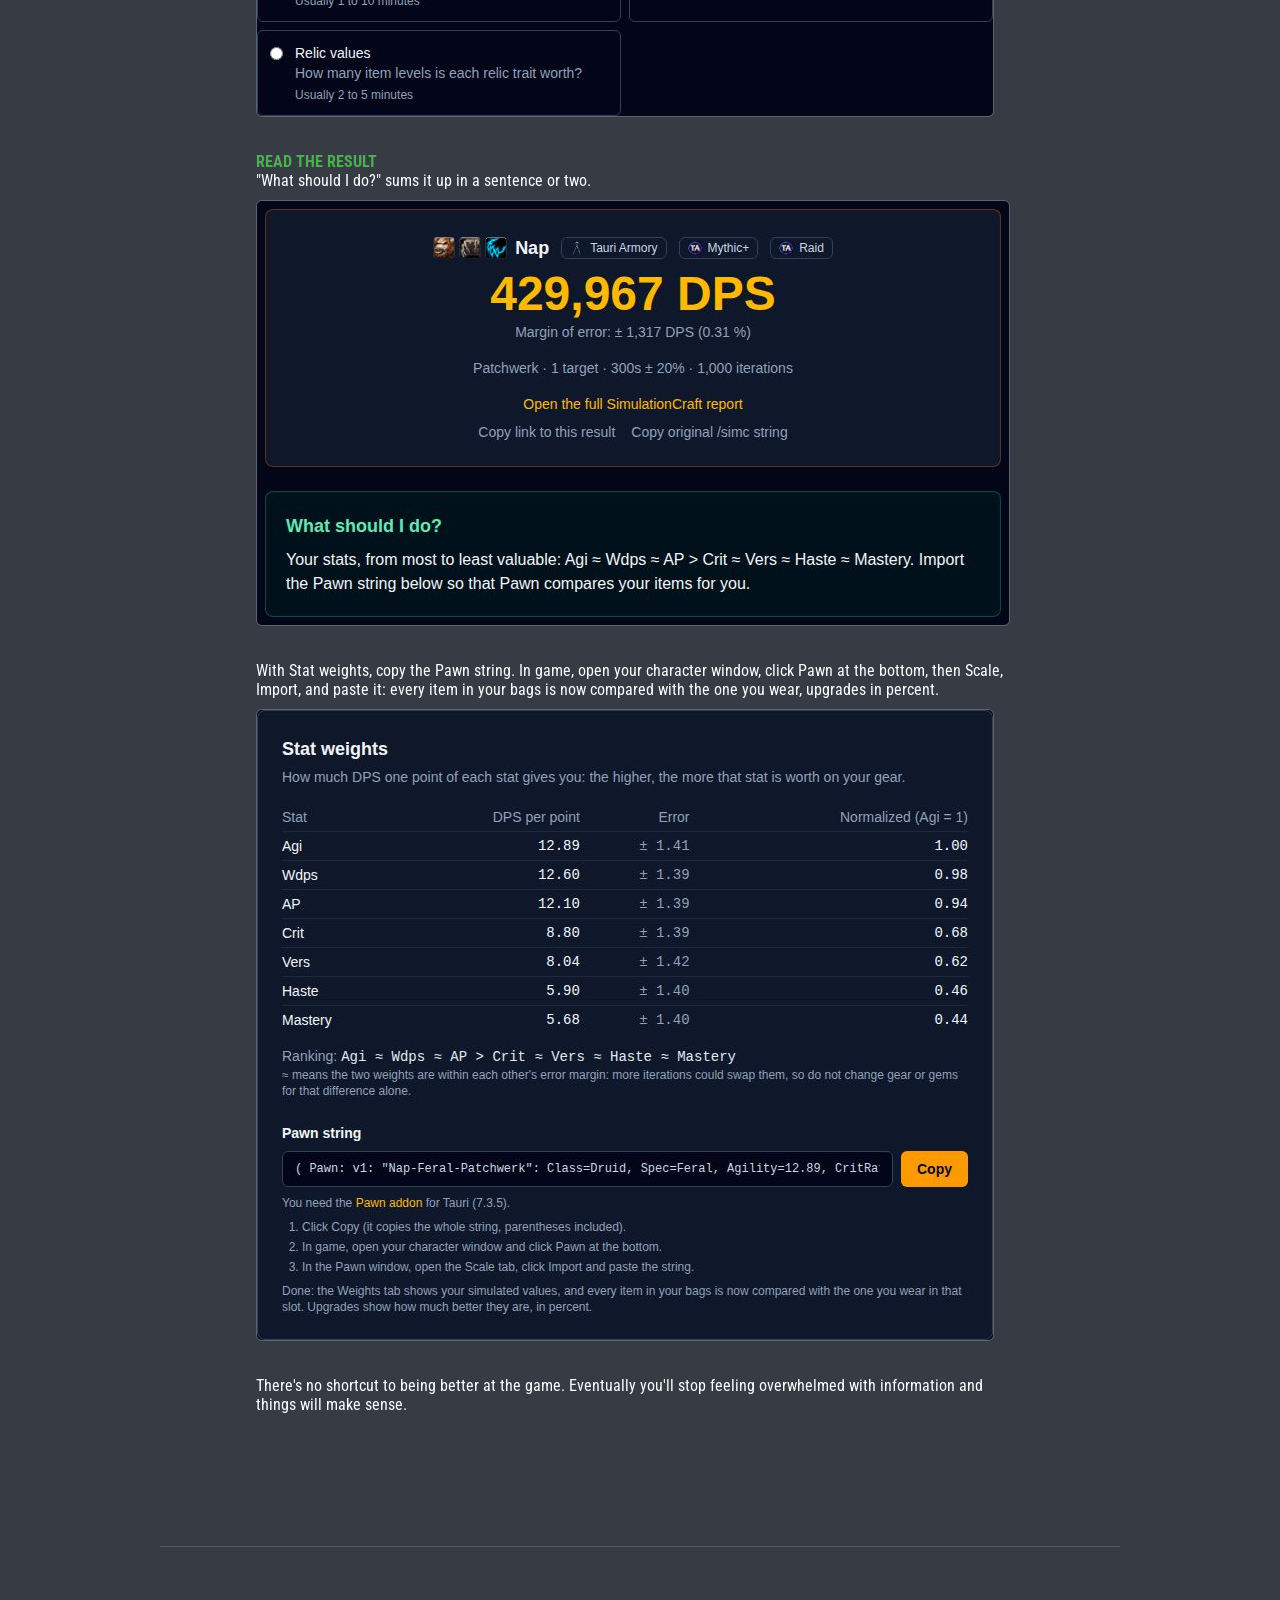
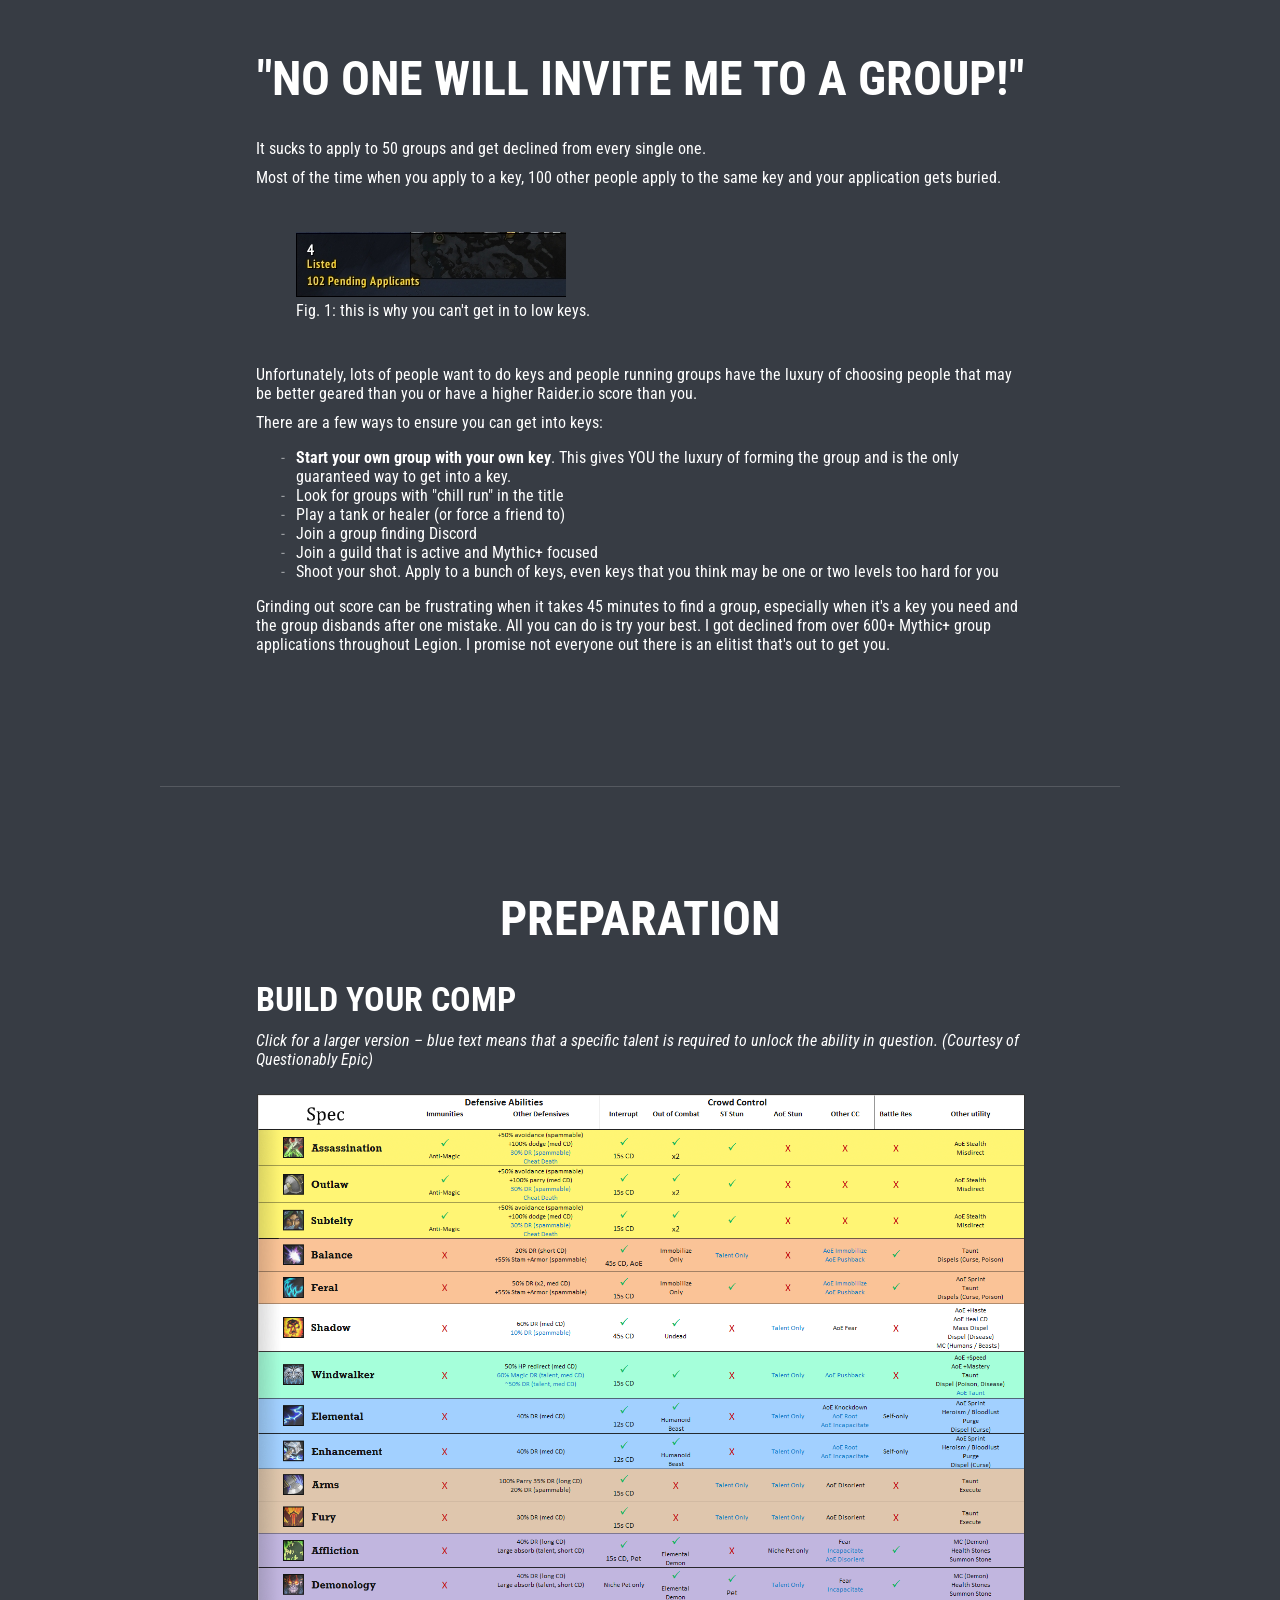
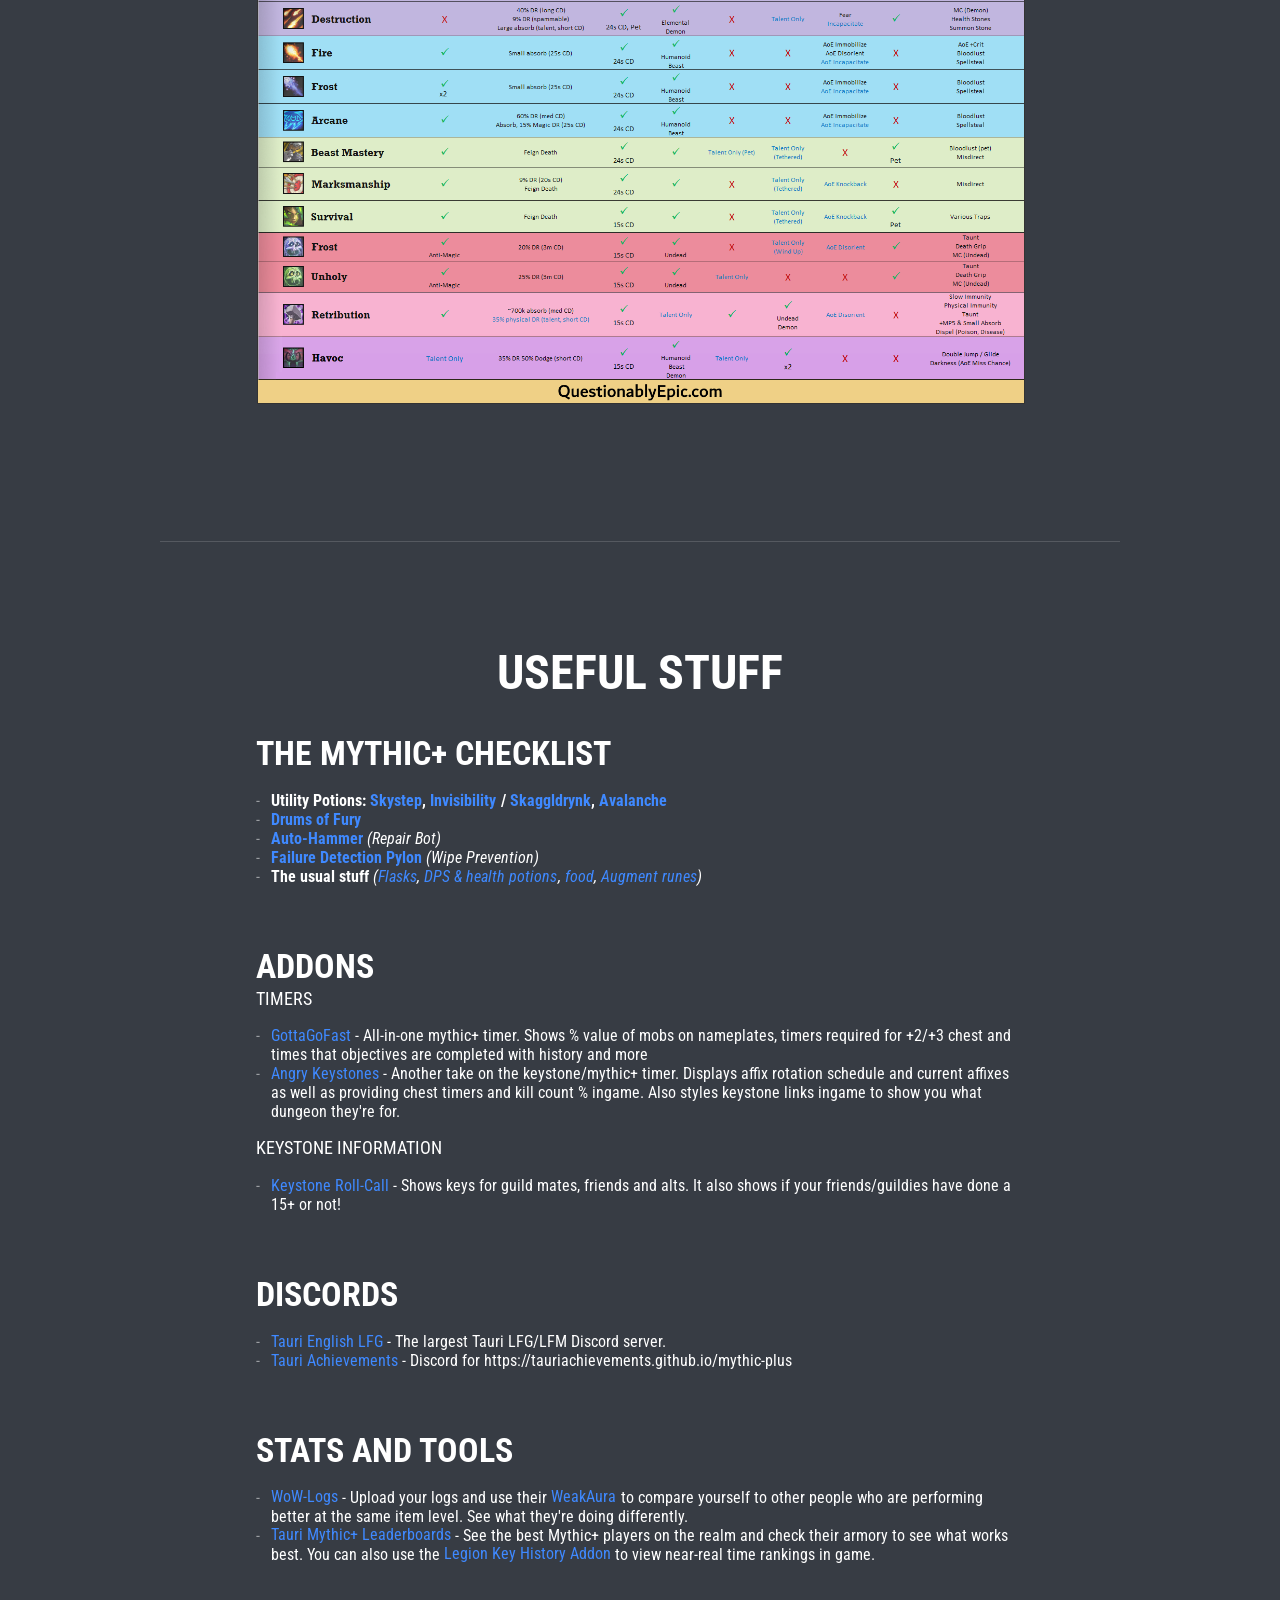
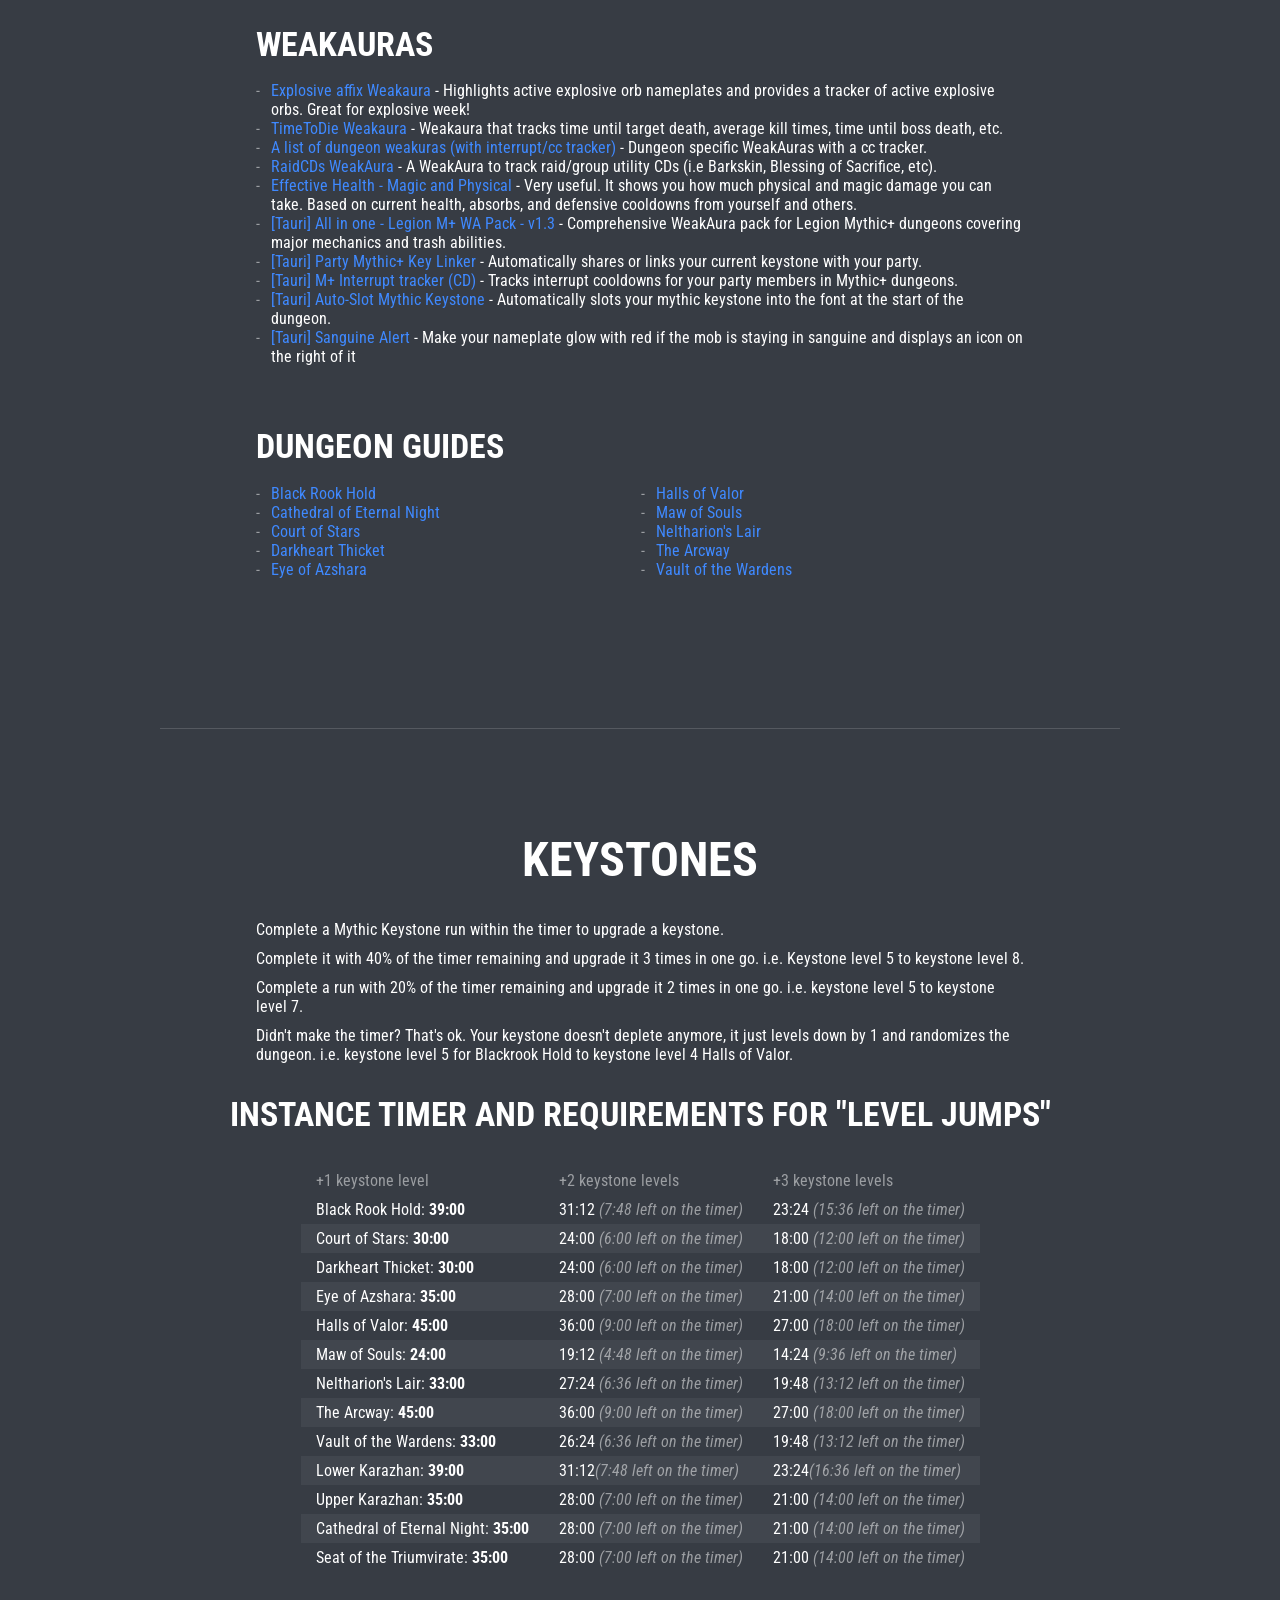
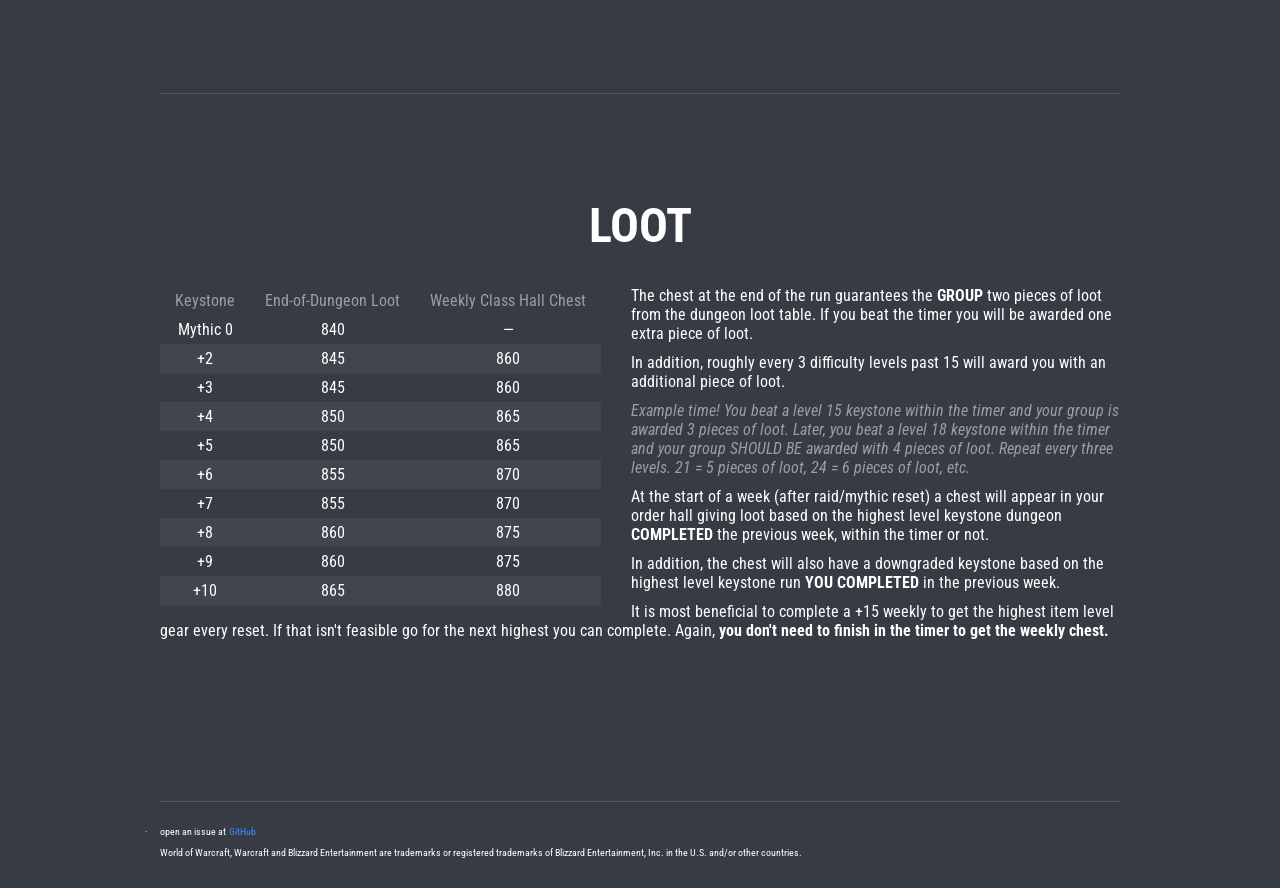
==== commit 9f7ba87e: "feat: How to improve, 3. Sim your character: SimulaTauri guide (Armory or /simc string, addon downlo" ====
--- a/index.html
+++ b/index.html
@@ -239,9 +239,10 @@
                     2. Always be casting.<br>
                     3. Use your cooldowns.<br>
                     4. Compare logs and talent builds with players of similar item levels who may be outperforming you.<br>
+                    5. <a href="#simulatauri">Sim your character</a> to know your best stats, gear and talents.<br>
                 </div>
                 <br>
-                The most important things that lead to doing well in Mythic+ (and the game in general) are these two things:
+                The most important things that lead to doing well in Mythic+ (and the game in general) are these three things:
                 <h2 class="title__small">1. Know the dungeon</h2>
                 <span class="easy">BOSS MECHANICS</span><br>
                 You need to know what bosses do, and what can go wrong.<br>
@@ -266,6 +267,34 @@
                 <span class="easy">EXTRA CREDIT</span><br>
                 Use <a href="https://wow-logs.co.in/">the WoW-Logs website</a> and <a href="https://wago.io/c5M9jAkEv">WeakAura</a> to upload your logs and compare yourself to other people who are performing better at the same item level. See what they're doing differently.<br>
                 Check <a href="https://tauriachievements.github.io/mythic-plus">Tauri Mythic+ Leaderboards</a> to see the best players on the realm, and visit their armory to see what works best.<br>
+                <h2 id="simulatauri" class="title__small">3. Sim your character</h2>
+                <p><a href="https://simulatauri.nextdrop.ovh">SimulaTauri</a> is a free Raidbots for Tauri. It runs SimulationCraft 7.3.5 on your character and tells you which stats matter, which items, talents, enchants and gems to use, and which raid boss or dungeon drops your best upgrade.</p>
+                <span class="easy">QUICKEST: THE TAURI ARMORY</span><br>
+                Type your character's name on <a href="https://simulatauri.nextdrop.ovh">SimulaTauri</a>, pick your spec and click Run simulation. No addon needed.<br>
+                <br>
+                <span class="easy">BEST: THE /SIMC STRING</span><br>
+                The addon also exports the items in your bags, so SimulaTauri can find your best gear among them (Top Gear).
+                <ol class="sim-steps">
+                    <li>Download the two addons made for Tauri (7.3.5): <a href="https://github.com/napnapnapnap/Simc-7.3.5/releases/latest/download/Simulationcraft.zip">SimulationCraft</a> and <a href="https://github.com/napnapnapnap/Pawn-7.3.5/releases/latest/download/Pawn.zip">Pawn</a>.</li>
+                    <li>Extract both zips into your game folder, in <code>Interface/AddOns</code> (create the folder if it does not exist).
+                        <img class="sim-shot" src="assets/img/simulatauri/addons-folder.png" alt="The AddOns folder with the Pawn and Simulationcraft folders" loading="lazy"></li>
+                    <li>At the character selection screen, click AddOns and check that both are ticked.
+                        <img class="sim-shot" src="assets/img/simulatauri/addon-list.jpg" alt="The AddOn List with Pawn and Simulationcraft ticked" loading="lazy"></li>
+                    <li>In game, type <code>/simc</code>, then press Ctrl+A and Ctrl+C to copy the whole window.
+                        <img class="sim-shot" src="assets/img/simulatauri/simc-window.jpg" alt="The /simc window in game" loading="lazy"></li>
+                    <li>On SimulaTauri, open the "/simc string" tab and paste. Your character shows up under the box.
+                        <img class="sim-shot" src="assets/img/simulatauri/sim-paste.jpg" alt="The /simc string pasted on SimulaTauri, with the character card under it" loading="lazy"></li>
+                </ol>
+                <span class="easy">PICK WHAT YOU WANT TO KNOW</span><br>
+                Start with a Simple simulation for your DPS. Stat weights tells you which stats to look for, Top Gear finds your best gear in your bags, the Droptimizer which boss or dungeon to farm. Talents, enchants and gems, and relics can be compared too.
+                <img class="sim-shot" src="assets/img/simulatauri/sim-analyses.jpg" alt="The types of analysis on SimulaTauri" loading="lazy">
+                <br>
+                <span class="easy">READ THE RESULT</span><br>
+                "What should I do?" sums it up in a sentence or two.
+                <img class="sim-shot" src="assets/img/simulatauri/sim-result.jpg" alt="A SimulaTauri result: the DPS and What should I do?" loading="lazy">
+                <br>
+                With Stat weights, copy the Pawn string. In game, open your character window, click Pawn at the bottom, then Scale, Import, and paste it: every item in your bags is now compared with the one you wear, upgrades in percent.
+                <img class="sim-shot" src="assets/img/simulatauri/sim-stat-weights.jpg" alt="Stat weights and the Pawn string on SimulaTauri" loading="lazy">
                 <br>
                 There's no shortcut to being better at the game. Eventually you'll stop feeling overwhelmed with information and things will make sense.
             </div>
--- a/assets/css/style.css
+++ b/assets/css/style.css
@@ -1190,3 +1190,16 @@
     color: rgba(255, 255, 255, .6);
     font-size: 13px;
 }
+
+/* SimulaTauri guide (How to improve) */
+.sim-shot {
+    display: block;
+    max-width: 100%;
+    height: auto;
+    margin: 10px 0 16px;
+    border: 1px solid #5c6370;
+    border-radius: 6px;
+}
+.sim-steps li {
+    margin-bottom: 8px;
+}
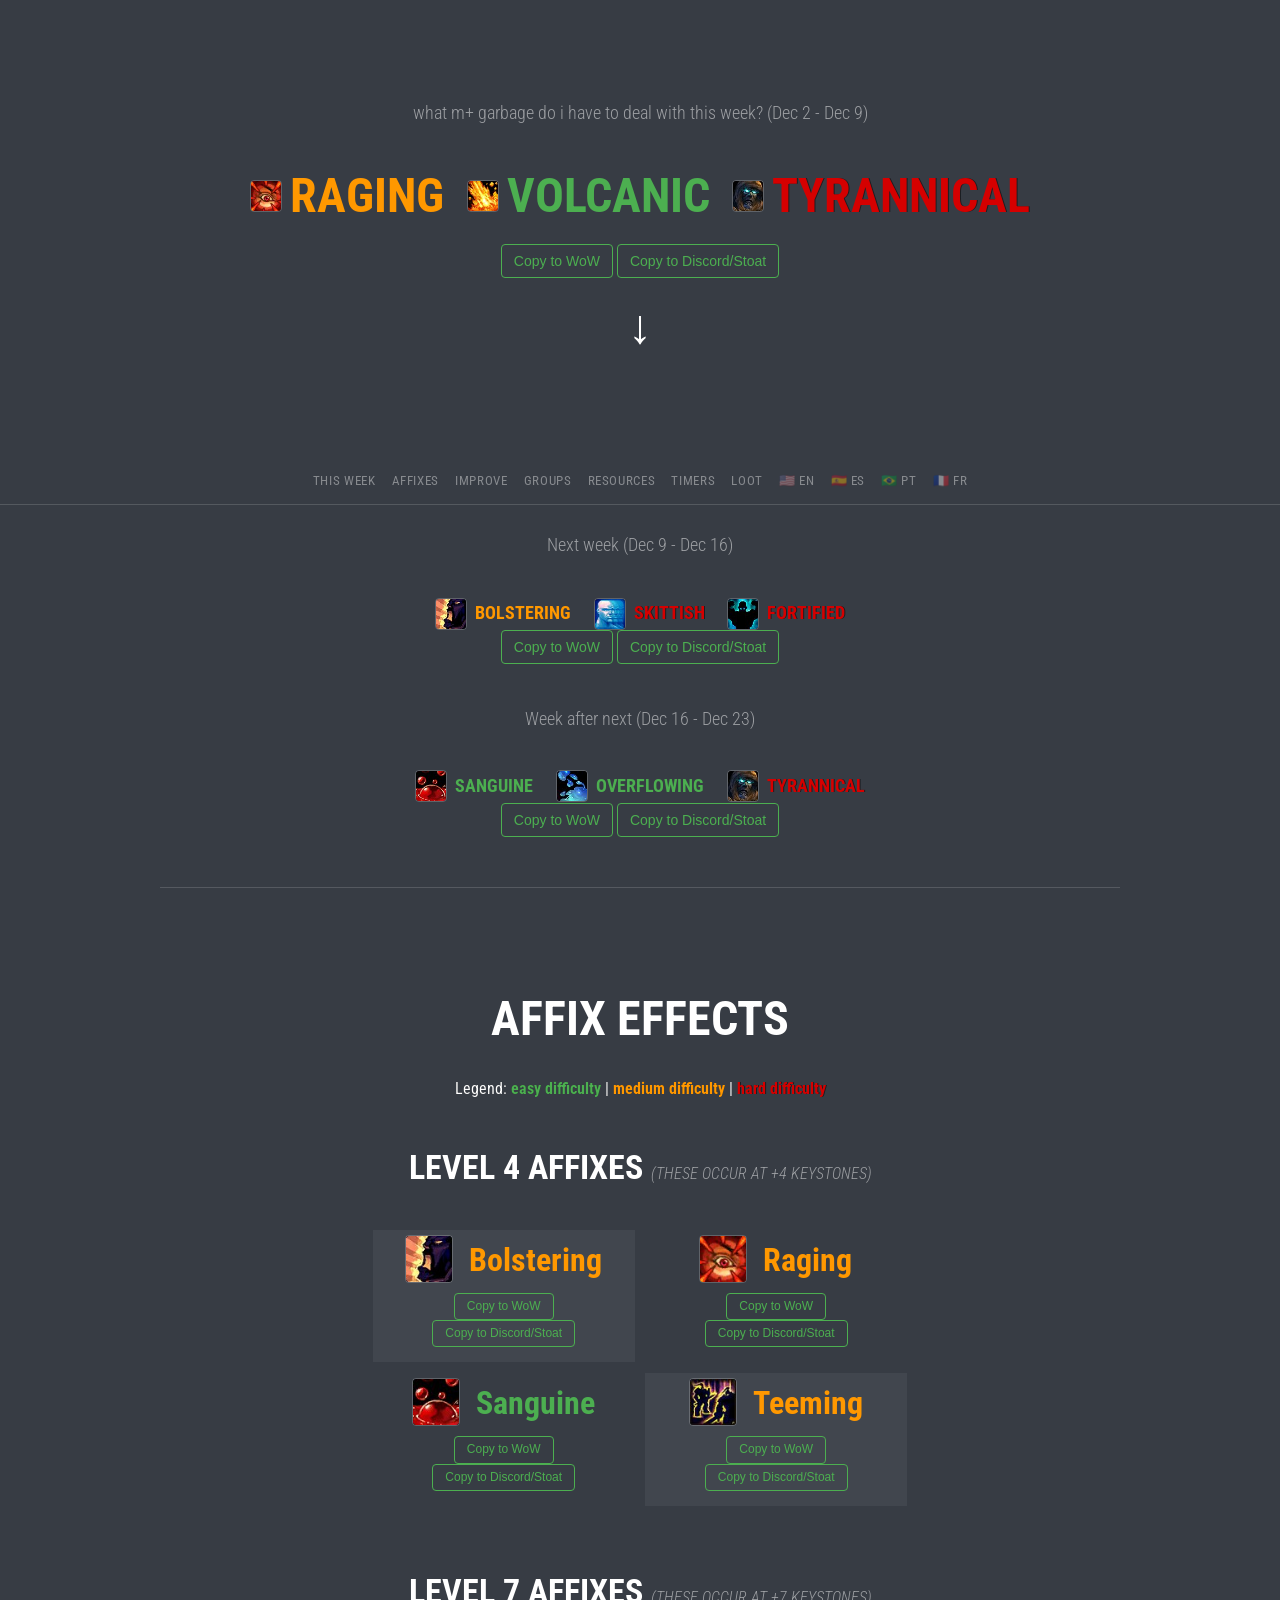
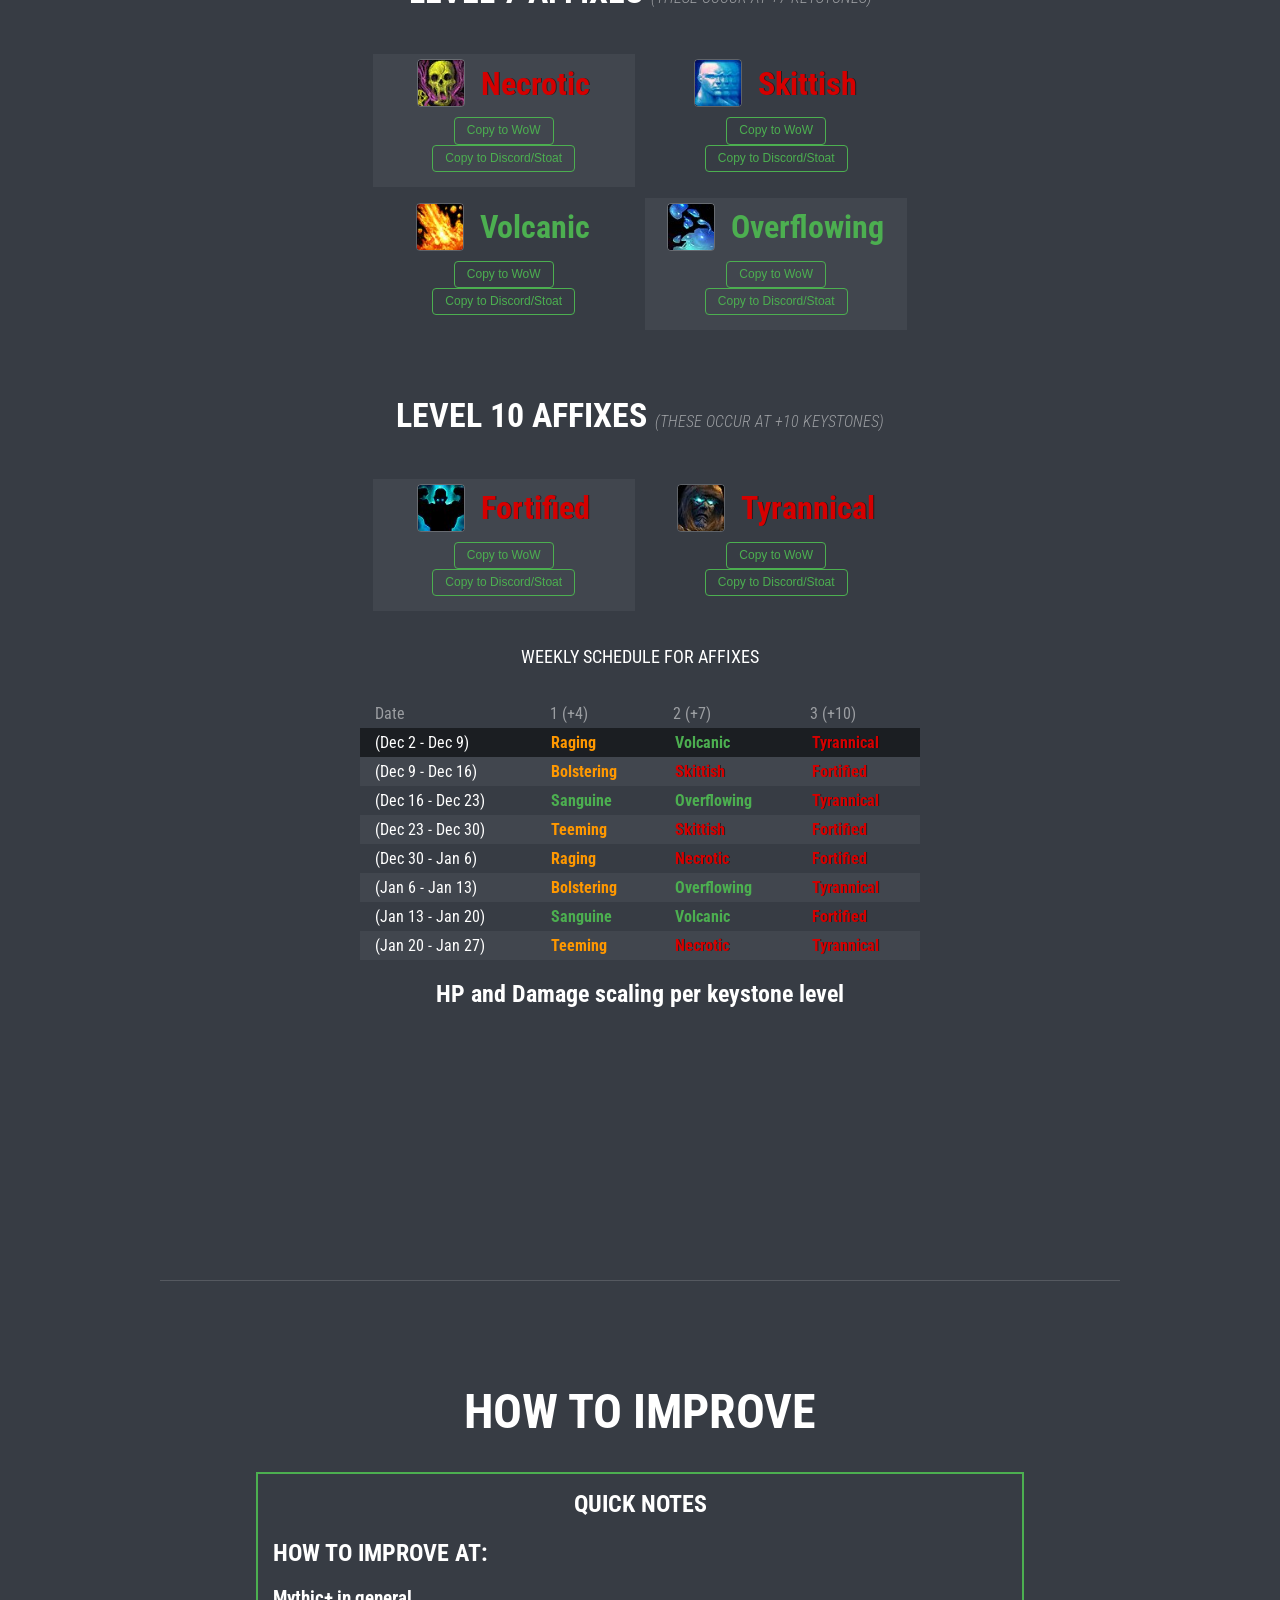
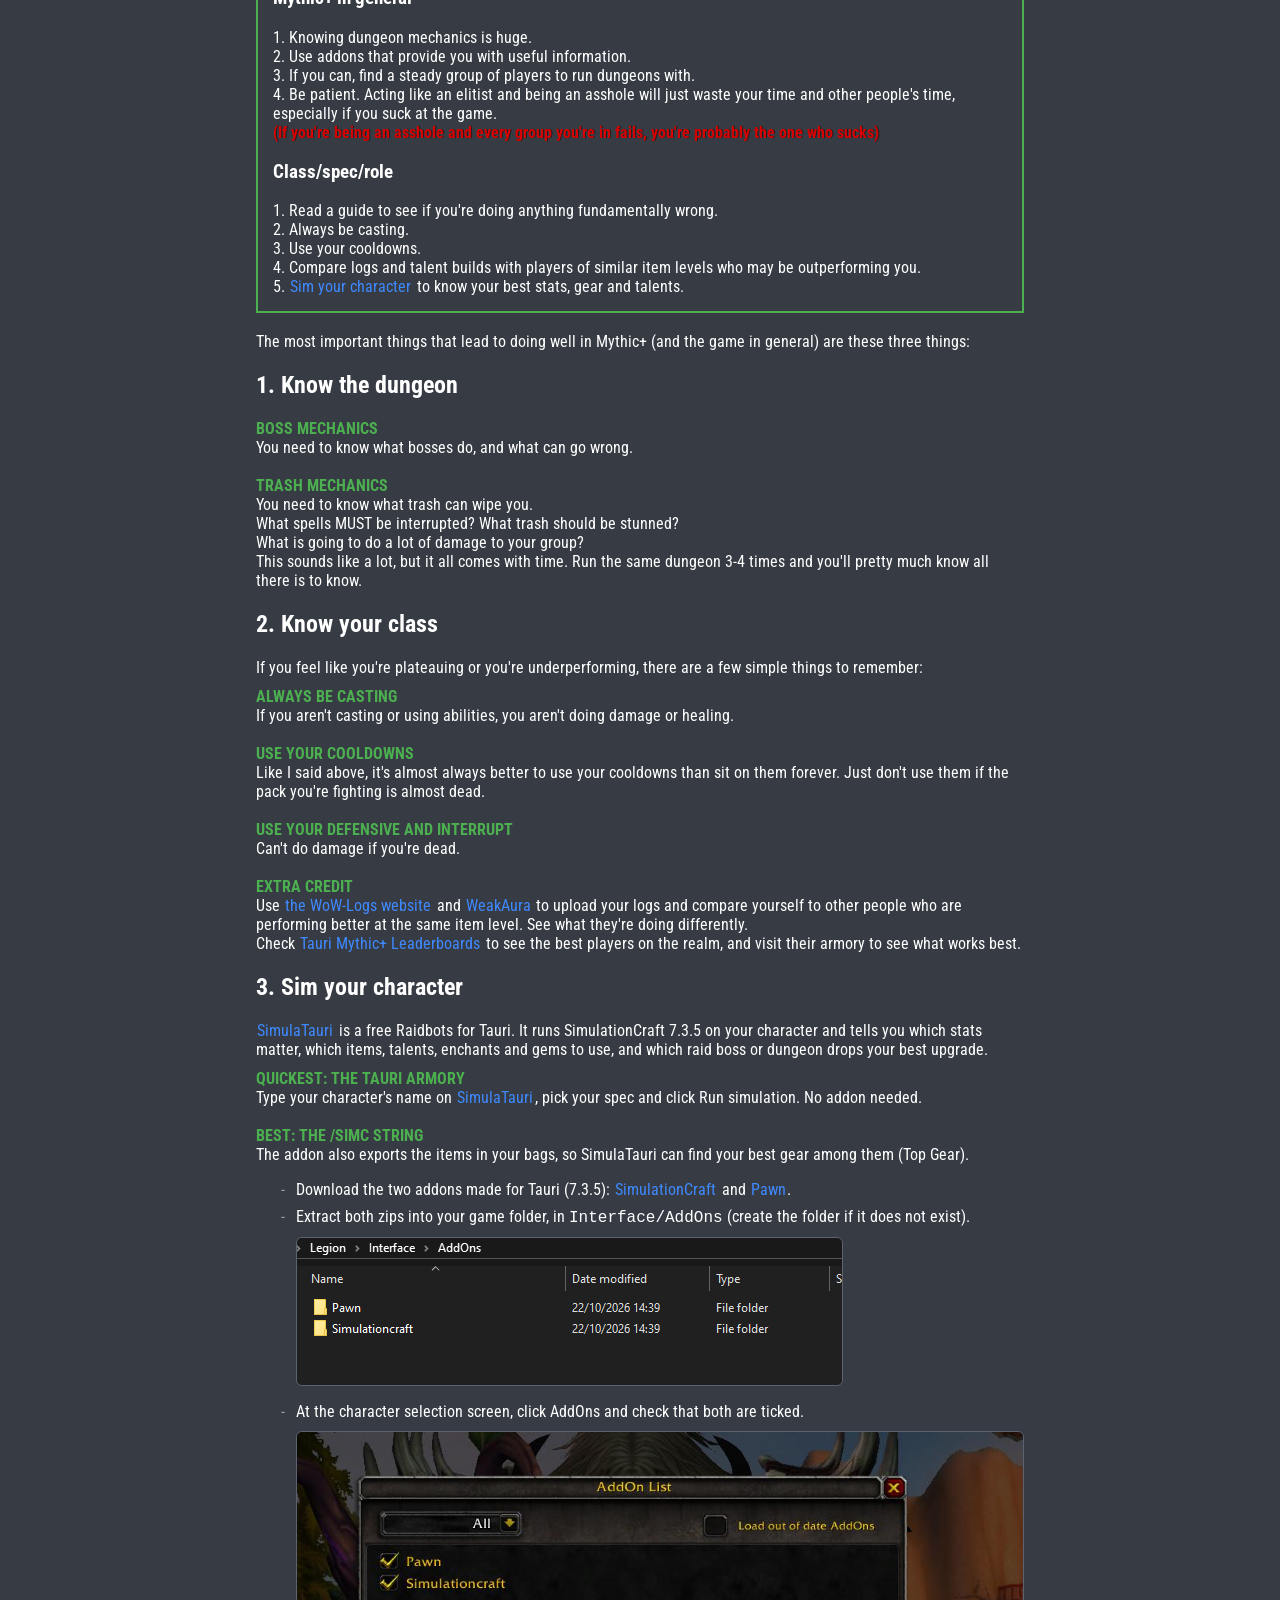
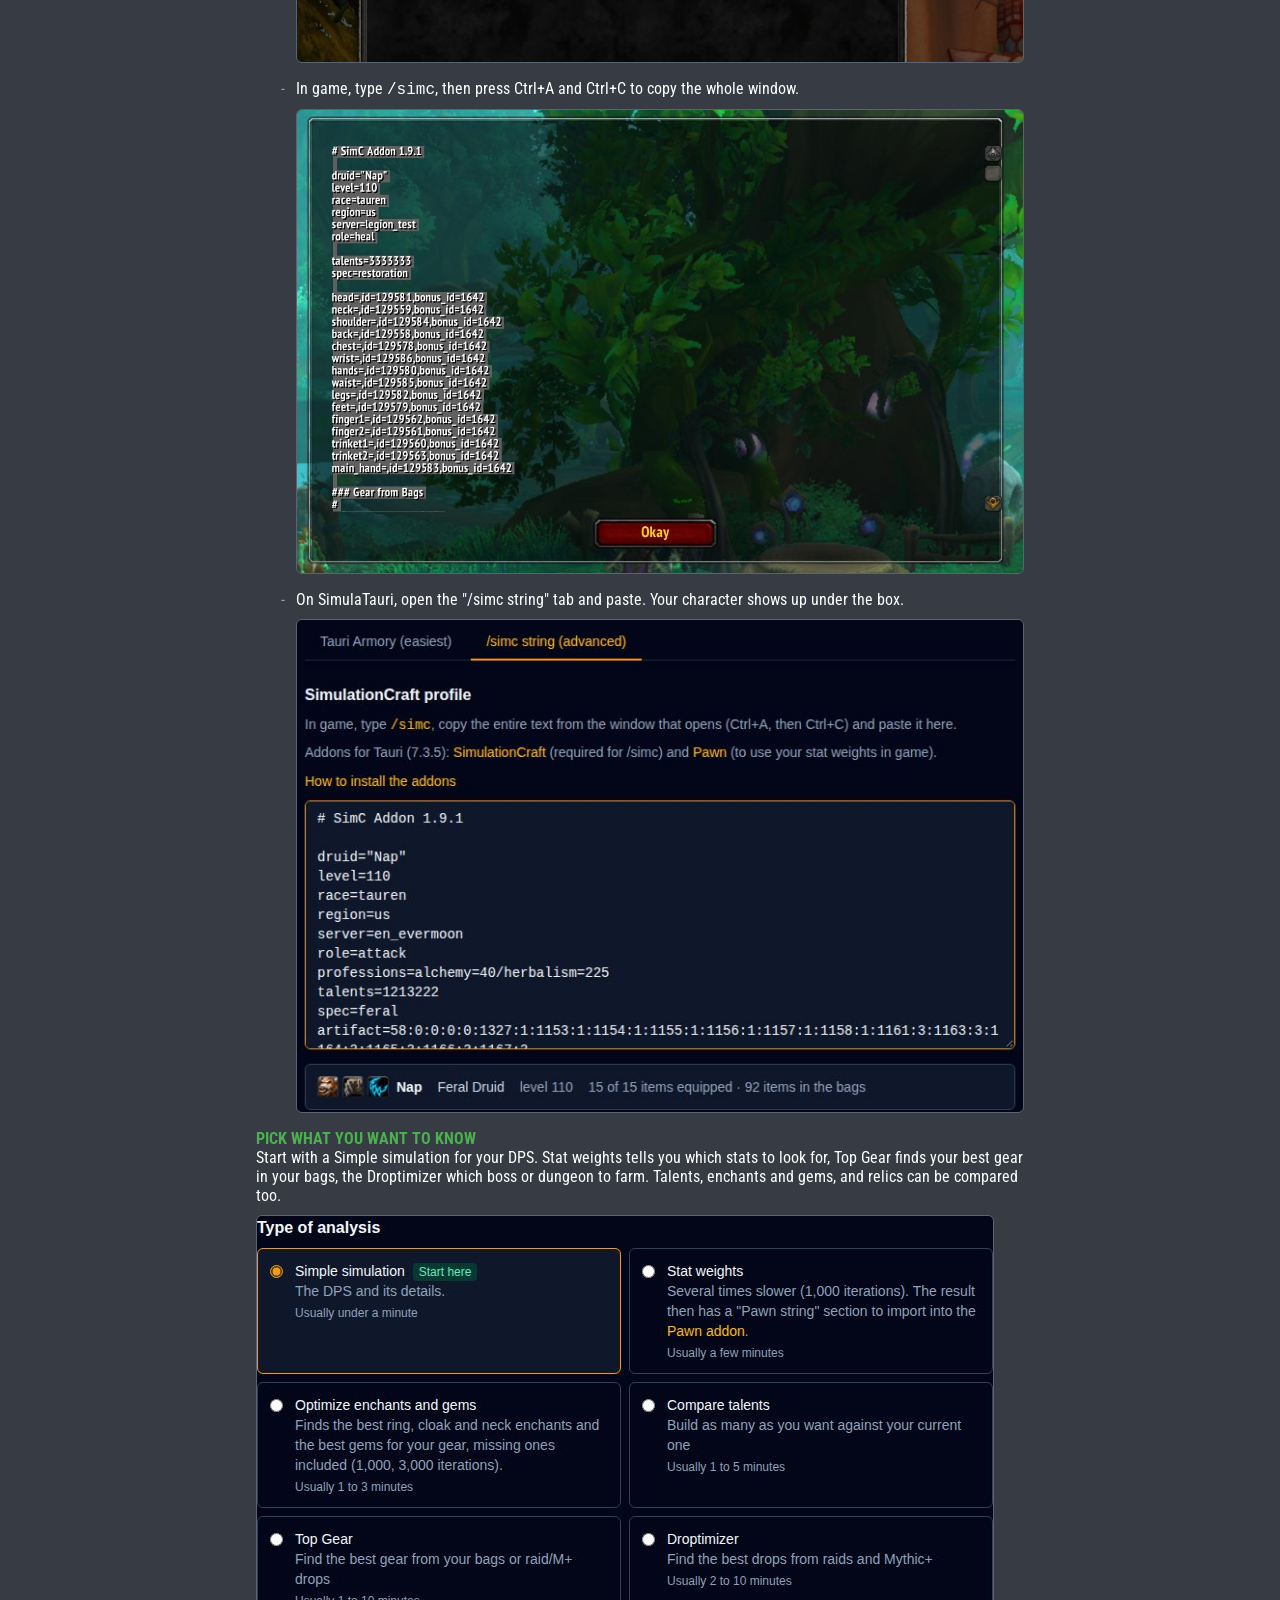
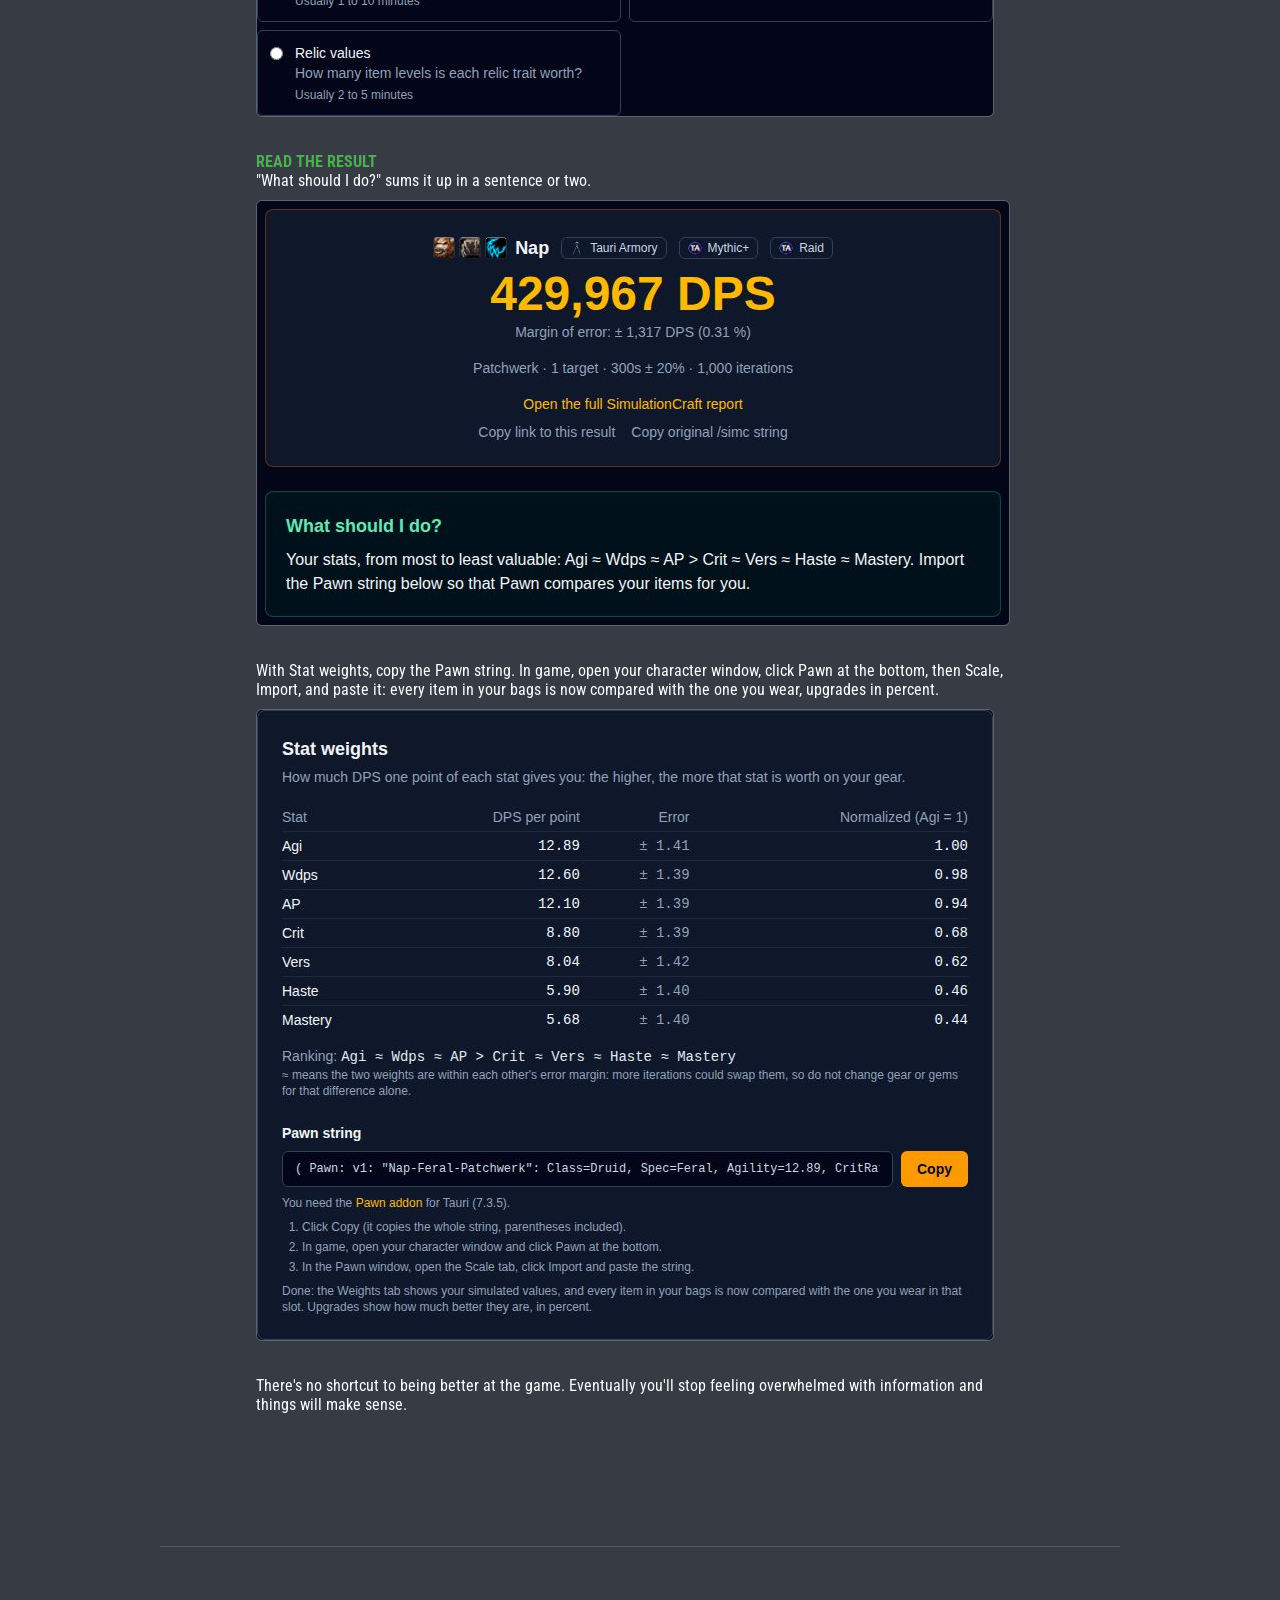
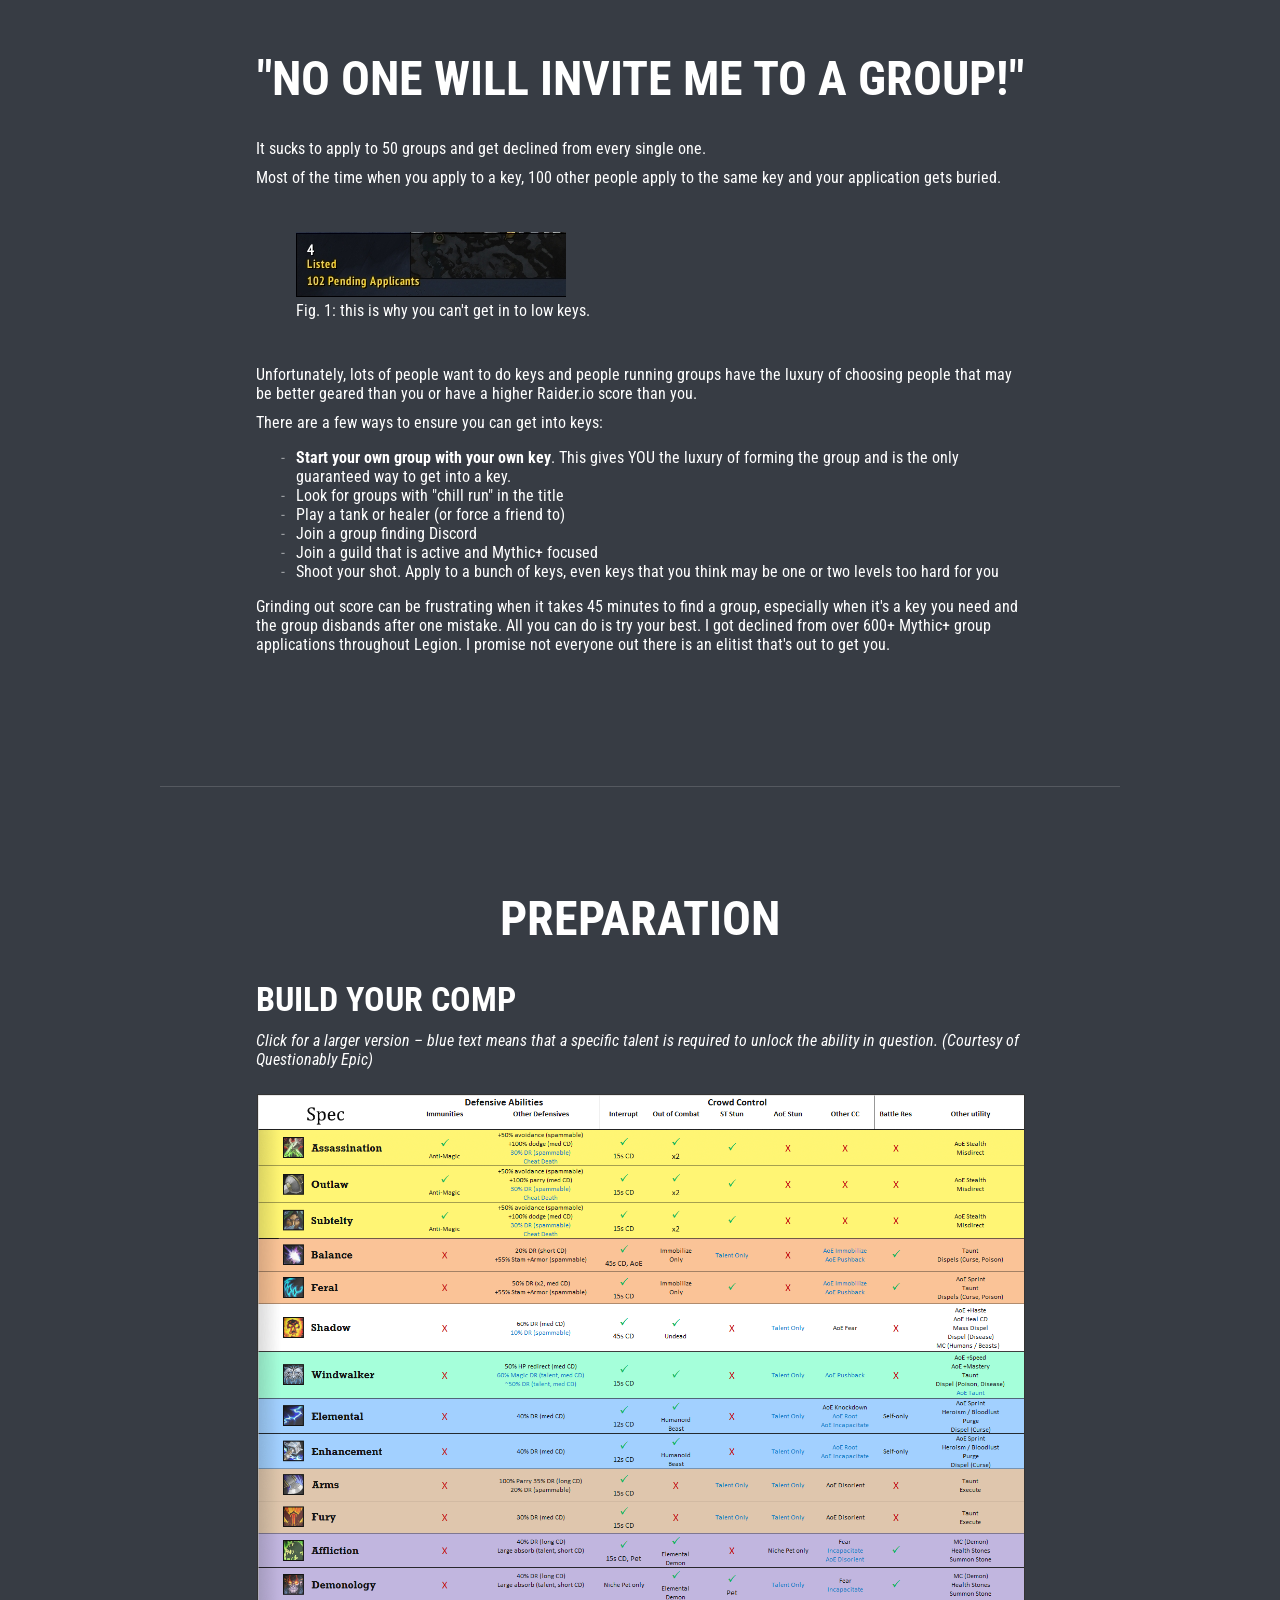
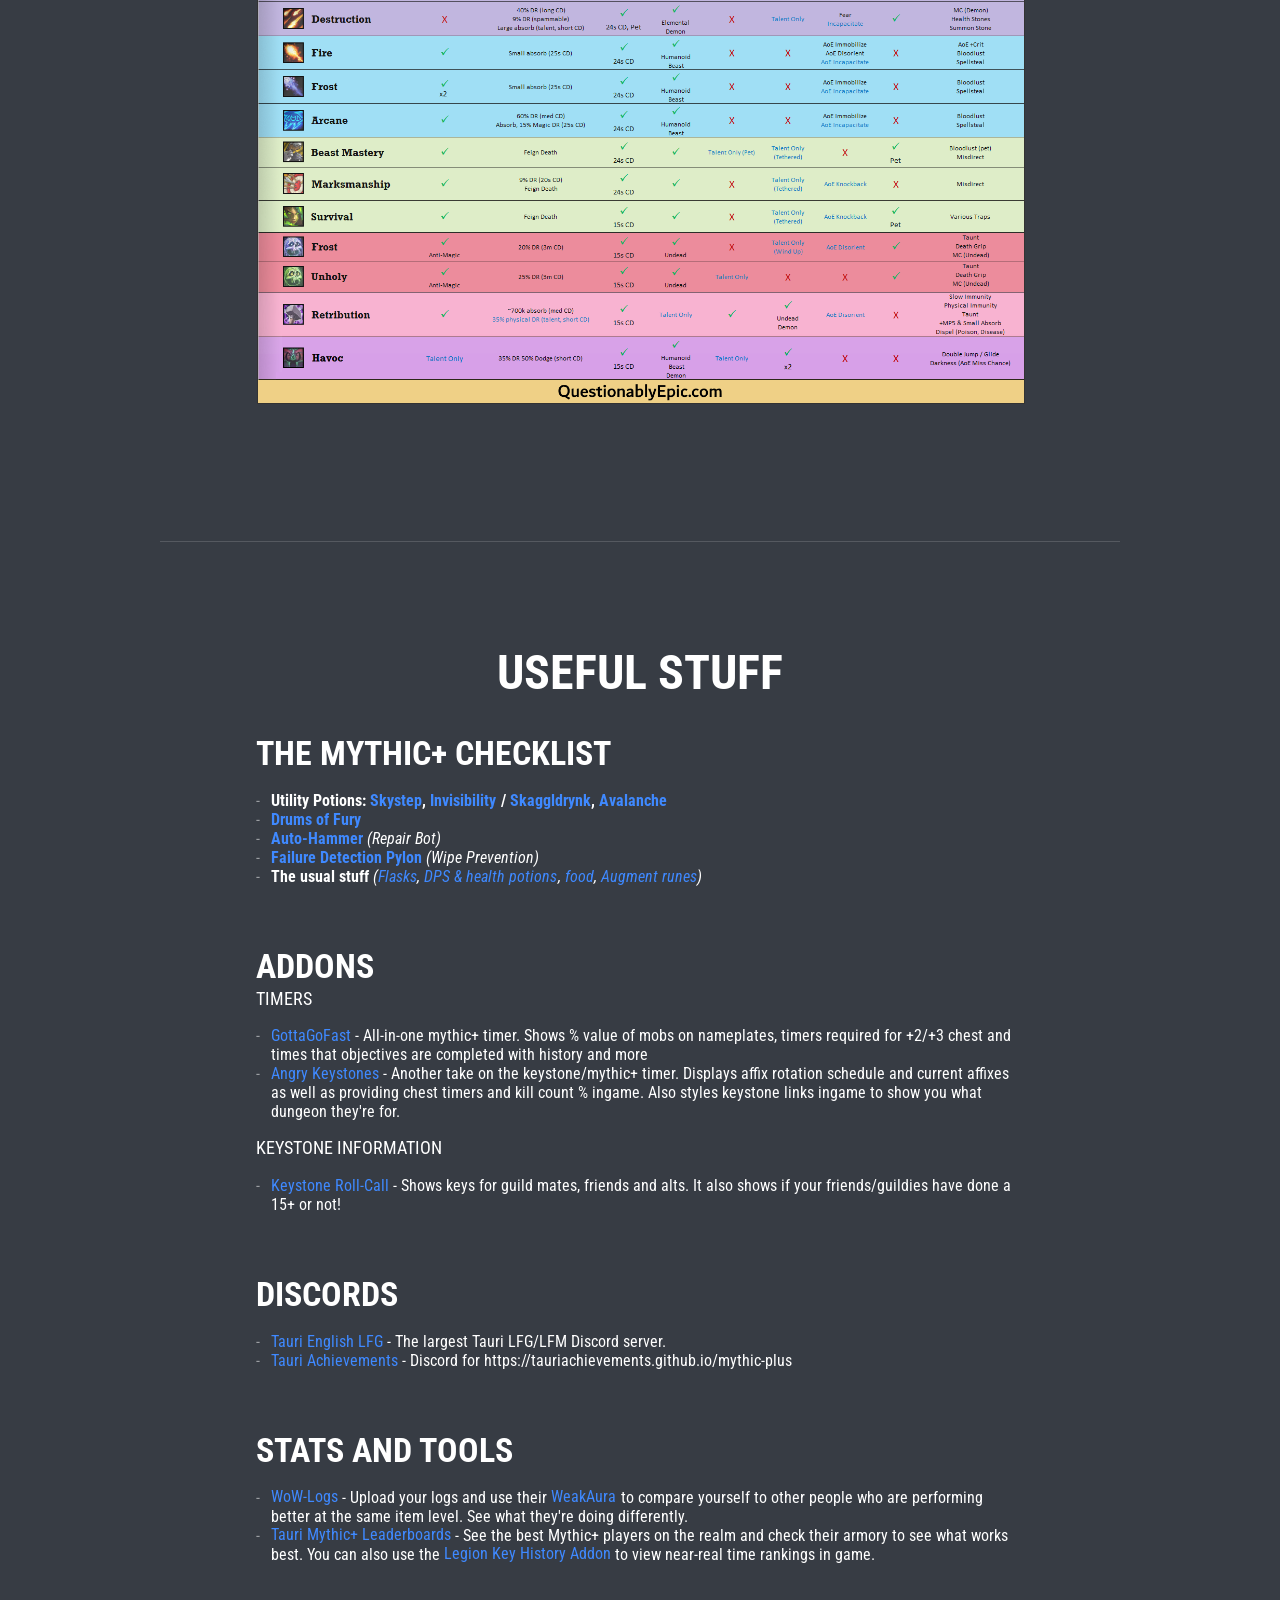
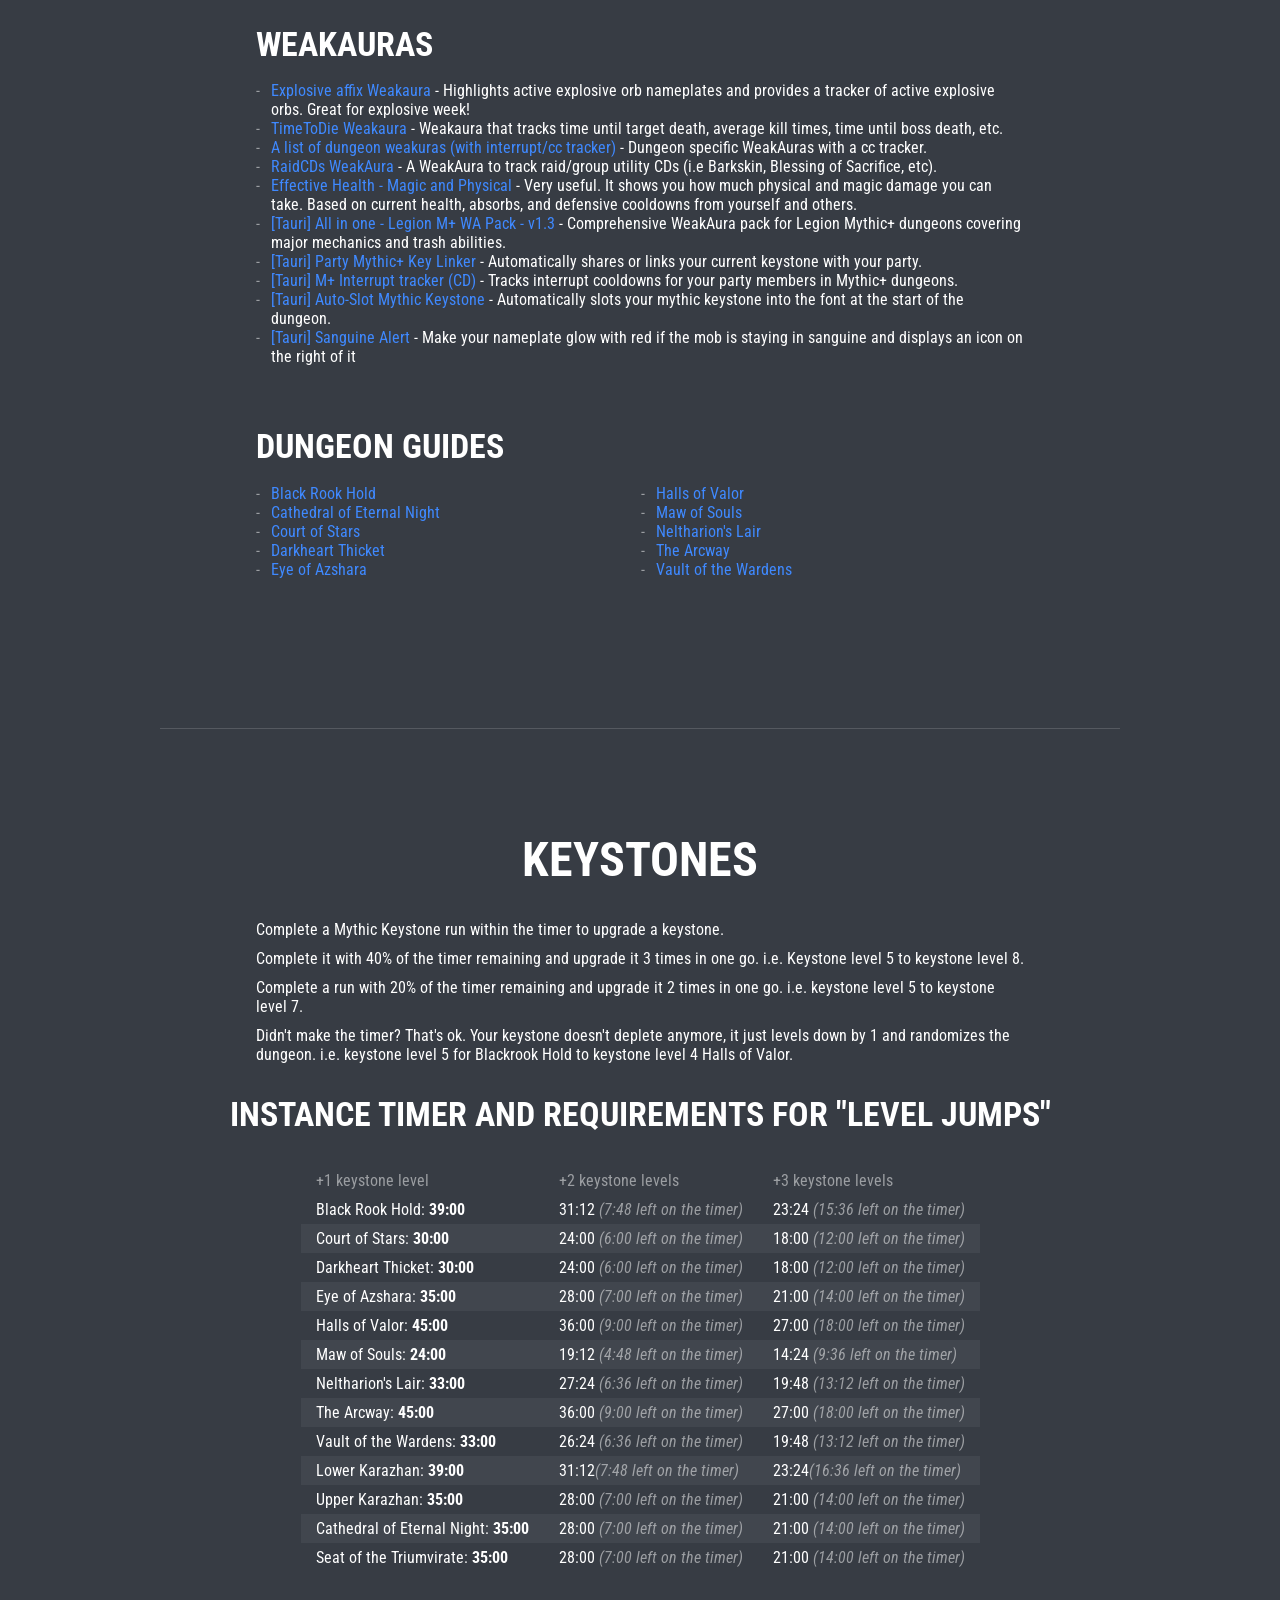
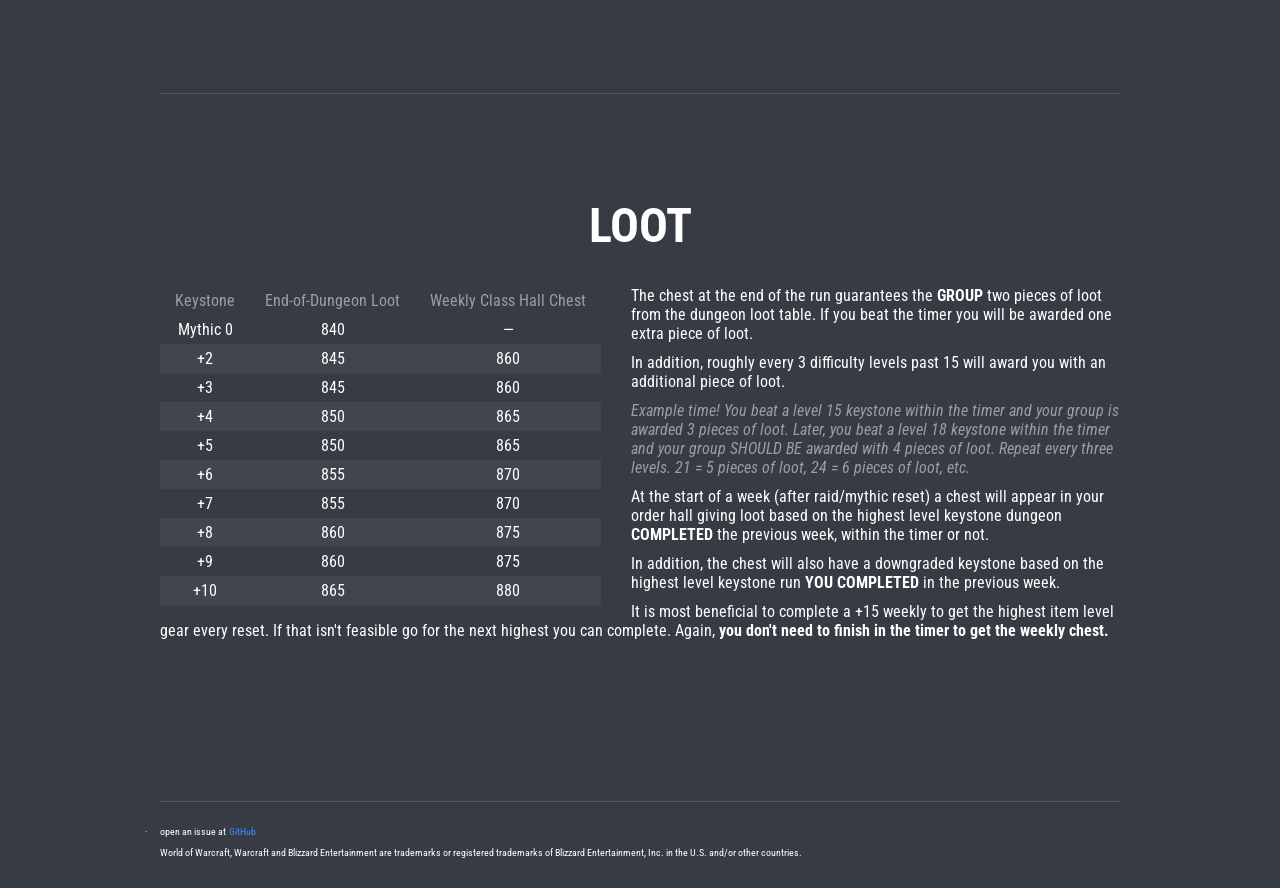
==== commit 79823b39: "feat: add French (FR) translation support" ====
--- a/index.html
+++ b/index.html
@@ -26,7 +26,7 @@
     <title class="trn">What Mythic Plus Garbage Do I Have To Deal With This Week?</title>
     <main class="main" id="this_week">
         <section class="atf content-block">
-            <h4 class="title title--small tagline trn">what m+ garbage do i have to deal with this week? <span id="date-thisweek"></span></h4>
+            <h4 class="title title--small tagline"><span class="trn">what m+ garbage do i have to deal with this week?</span> <span id="date-thisweek"></span></h4>
             <article class="affixes">
                                 <h1 id="thisweek" class="title title--large"></h1><br>
                 <div style="margin-bottom: 20px; text-align: center;"><button class="btn btn-default trn" onclick="copyWeekAffixes(this, '#thisweek', 'This week\'s affixes')">Copy to WoW</button> <button class="btn btn-default trn" onclick="copyWeekAffixesDiscord(this, '#thisweek', 'This week\'s affixes')">Copy to Discord/Stoat</button></div>
@@ -49,16 +49,17 @@
                 <a href="#" class="lang_selector trn" data-value="en">🇺🇸 EN</a>
                 <a href="#" class="lang_selector trn" data-value="es">🇪🇸 ES</a>
                 <a href="#" class="lang_selector trn" data-value="pt">🇧🇷 PT</a>
+                <a href="#" class="lang_selector trn" data-value="fr">🇫🇷 FR</a>
             </div>
         </nav>
 
         <section class="next content-block content-block--small">
-            <h4 class="title title--small tagline trn">Next week <span id="date-nextweek"></span></h4>
+            <h4 class="title title--small tagline"><span class="trn">Next week</span> <span id="date-nextweek"></span></h4>
             <article>
                                 <h4 id="nextweek" class="title title--small"></h4>
                 <div style="margin-bottom: 20px; text-align: center;"><button class="btn btn-default trn" onclick="copyWeekAffixes(this, '#nextweek', 'Next week\'s affixes')">Copy to WoW</button> <button class="btn btn-default trn" onclick="copyWeekAffixesDiscord(this, '#nextweek', 'Next week\'s affixes')">Copy to Discord/Stoat</button></div>
             </article>
-            <h4 class="next title--small tagline trn">Week after next <span id="date-weekafternext"></span></h4>
+            <h4 class="next title--small tagline"><span class="trn">Week after next</span> <span id="date-weekafternext"></span></h4>
             <article>
                                 <h4 id="weekafternext" class="title title--small"></h4>
                 <div style="margin-bottom: 20px; text-align: center;"><button class="btn btn-default trn" onclick="copyWeekAffixes(this, '#weekafternext', 'Week after next\'s affixes')">Copy to WoW</button> <button class="btn btn-default trn" onclick="copyWeekAffixesDiscord(this, '#weekafternext', 'Week after next\'s affixes')">Copy to Discord/Stoat</button></div>
@@ -600,8 +601,8 @@
     <link href="https://fonts.googleapis.com/css?family=Roboto+Condensed:400,400i,700,700i|Roboto Mono" rel="stylesheet">
 	<link rel="stylesheet" href="assets/css/style.css?v=20261028">
 	<script type="text/javascript" src="assets/js/jquery-3.3.1.min.js"></script>
-	<script type="text/javascript" src="assets/js/jquery.translate.js?v=20260922"></script>
-    <script type="text/javascript" src="assets/js/dictionary.js?v=20260922"></script>
+	<script type="text/javascript" src="assets/js/jquery.translate.js?v=20261118"></script>
+    <script type="text/javascript" src="assets/js/dictionary.js?v=20261118"></script>
 	<script type="text/javascript" src="assets/js/chart.bundle.min.js"></script>
     
     
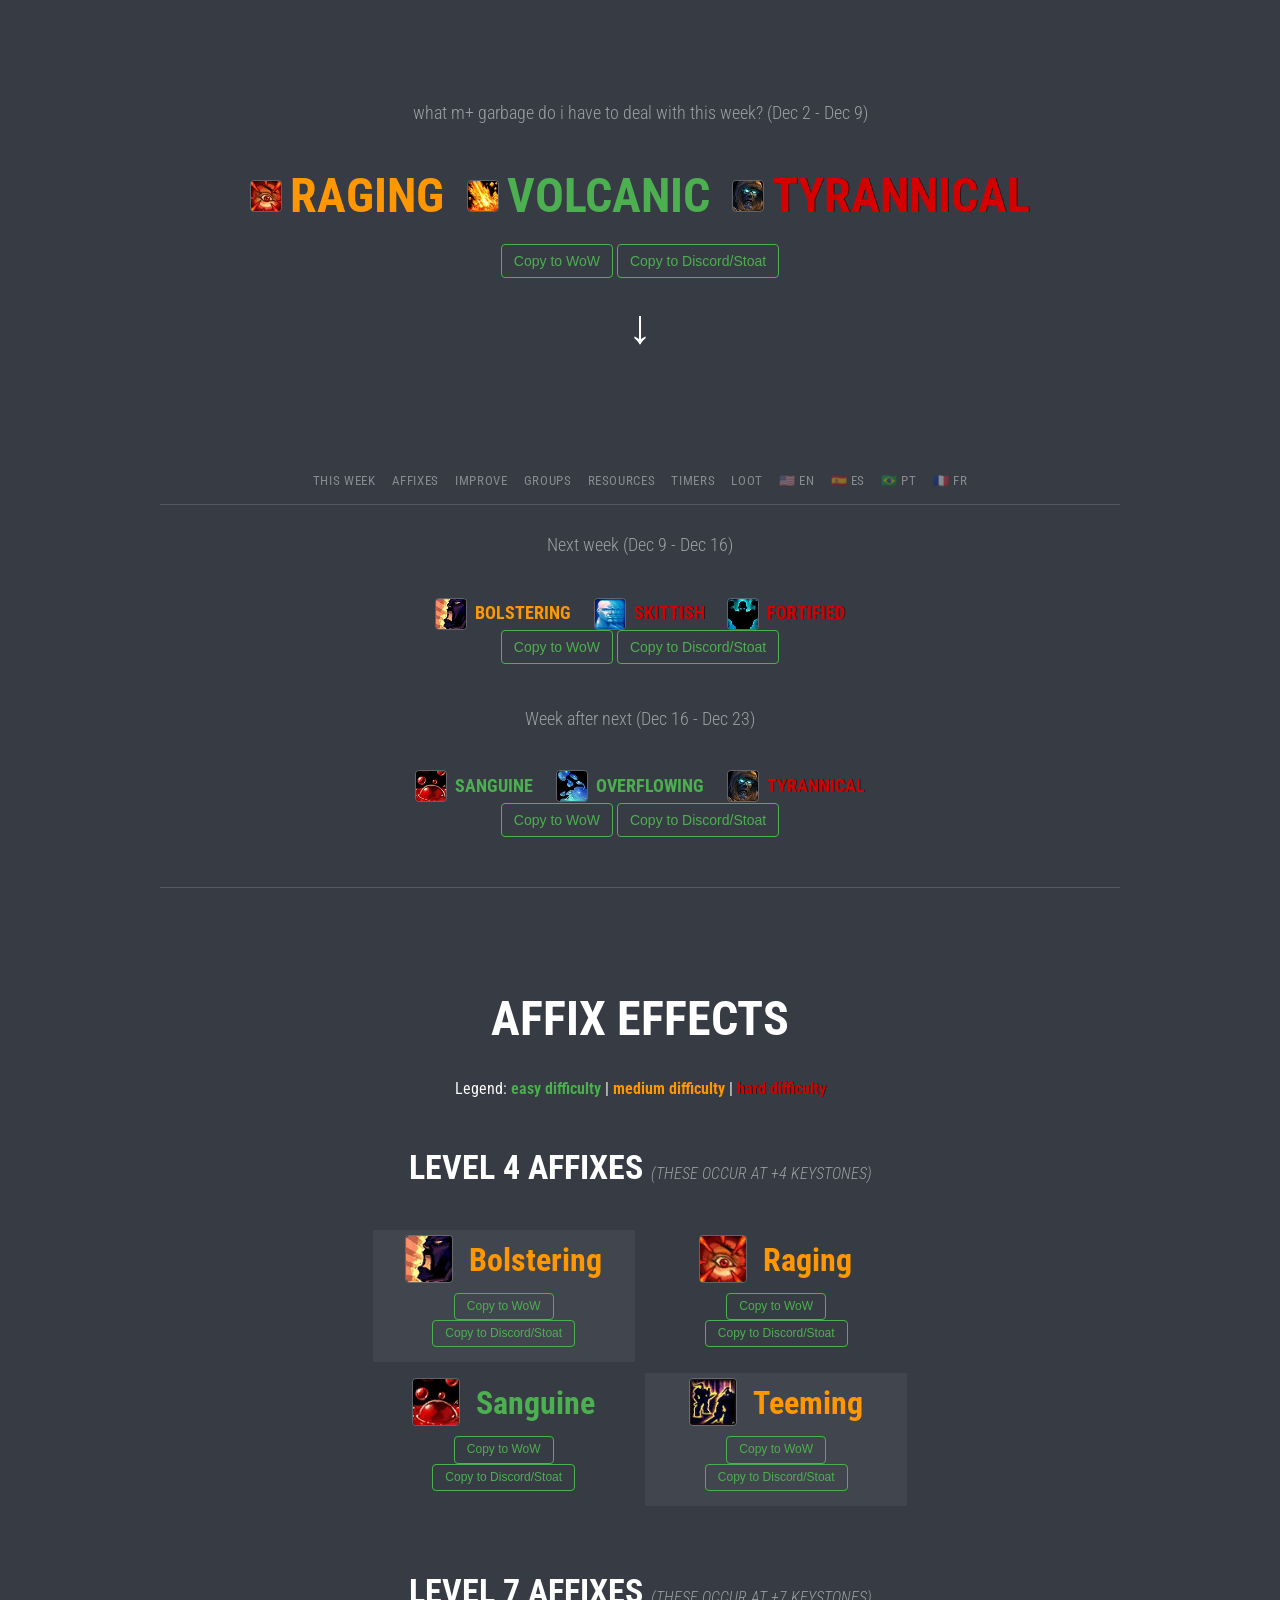
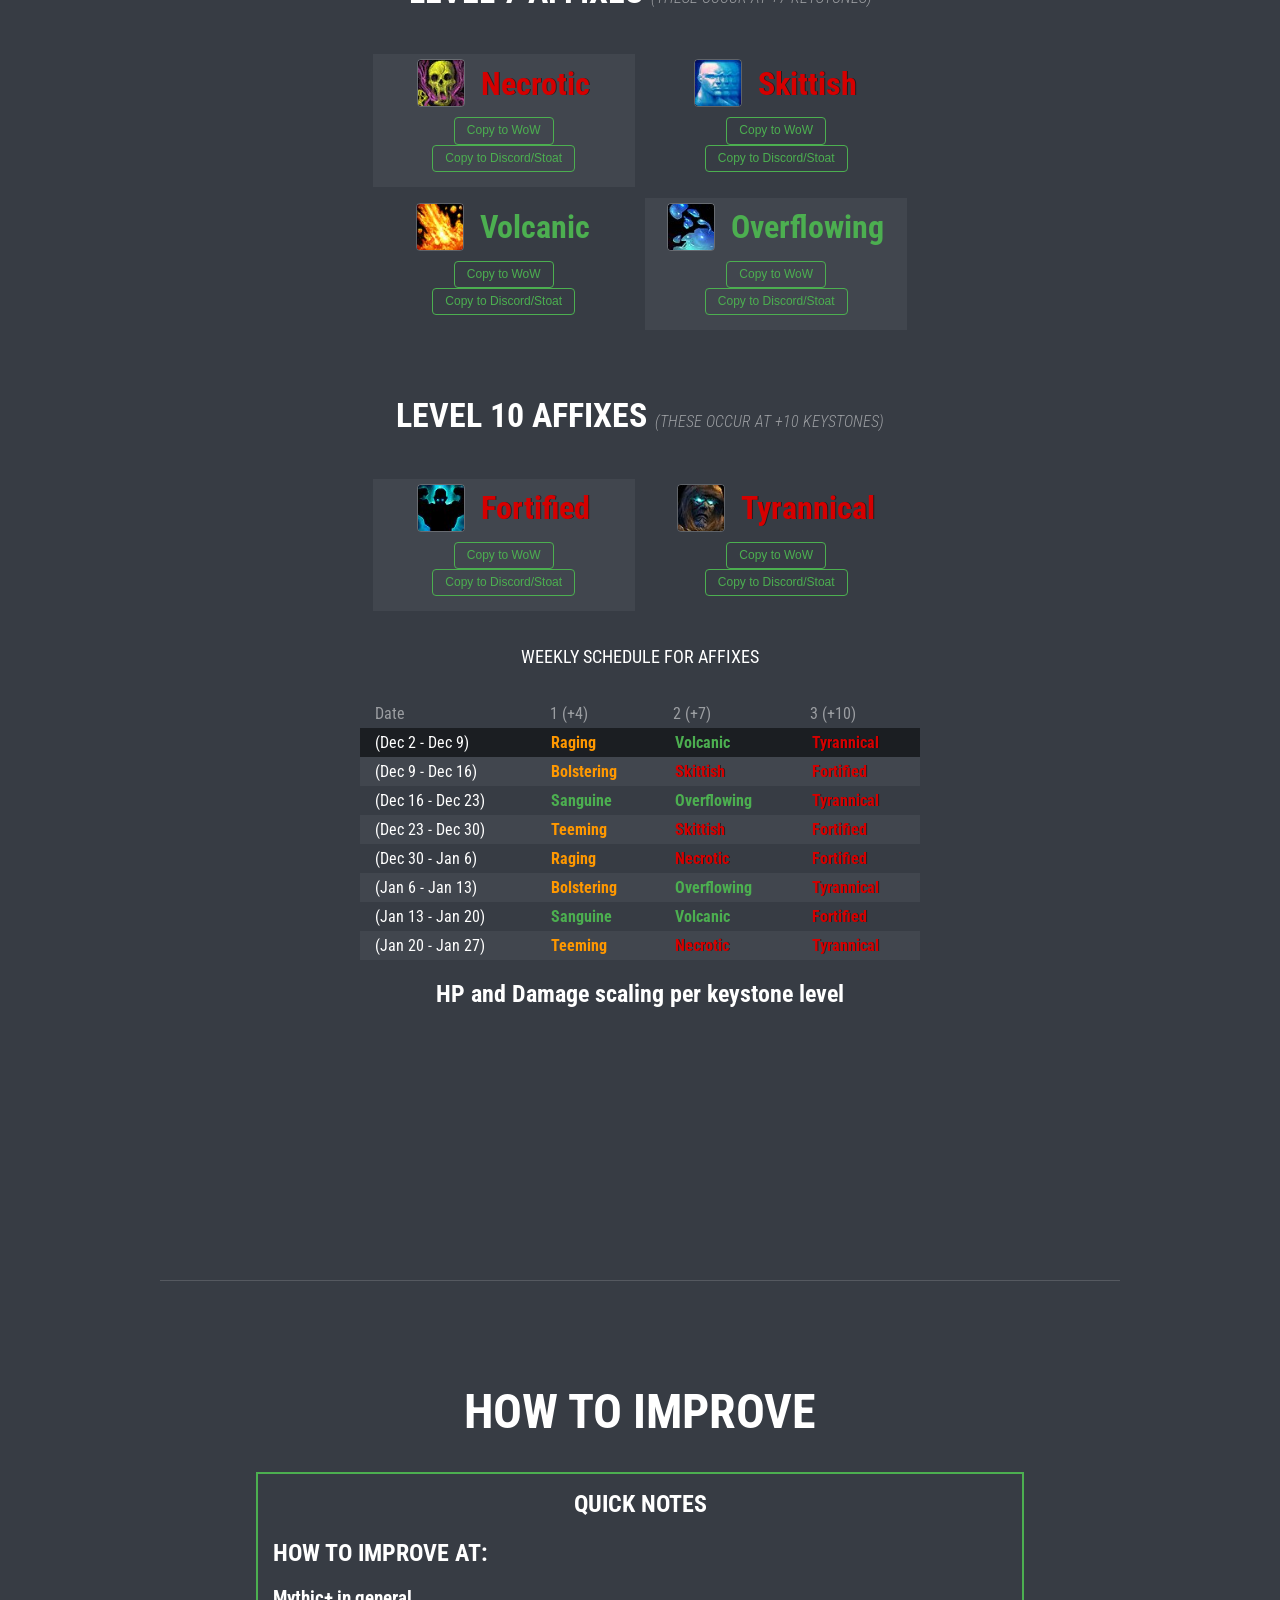
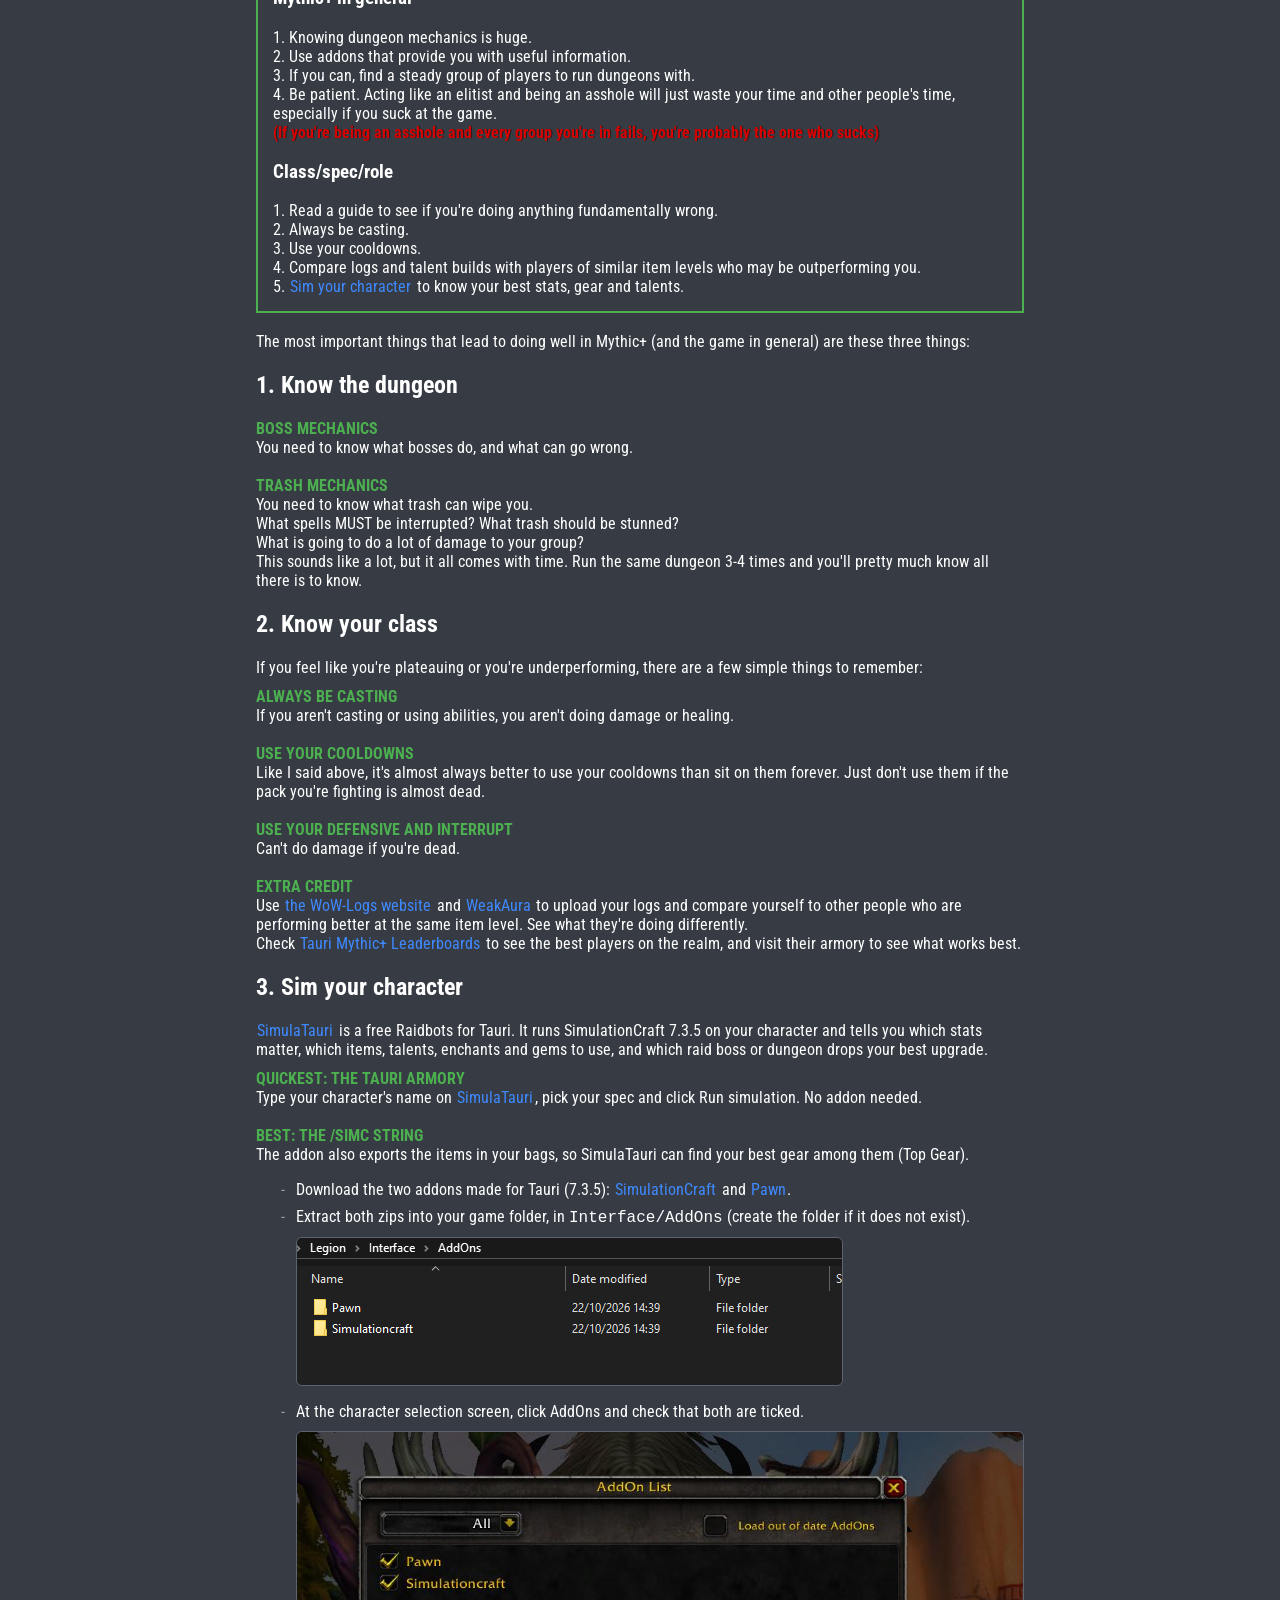
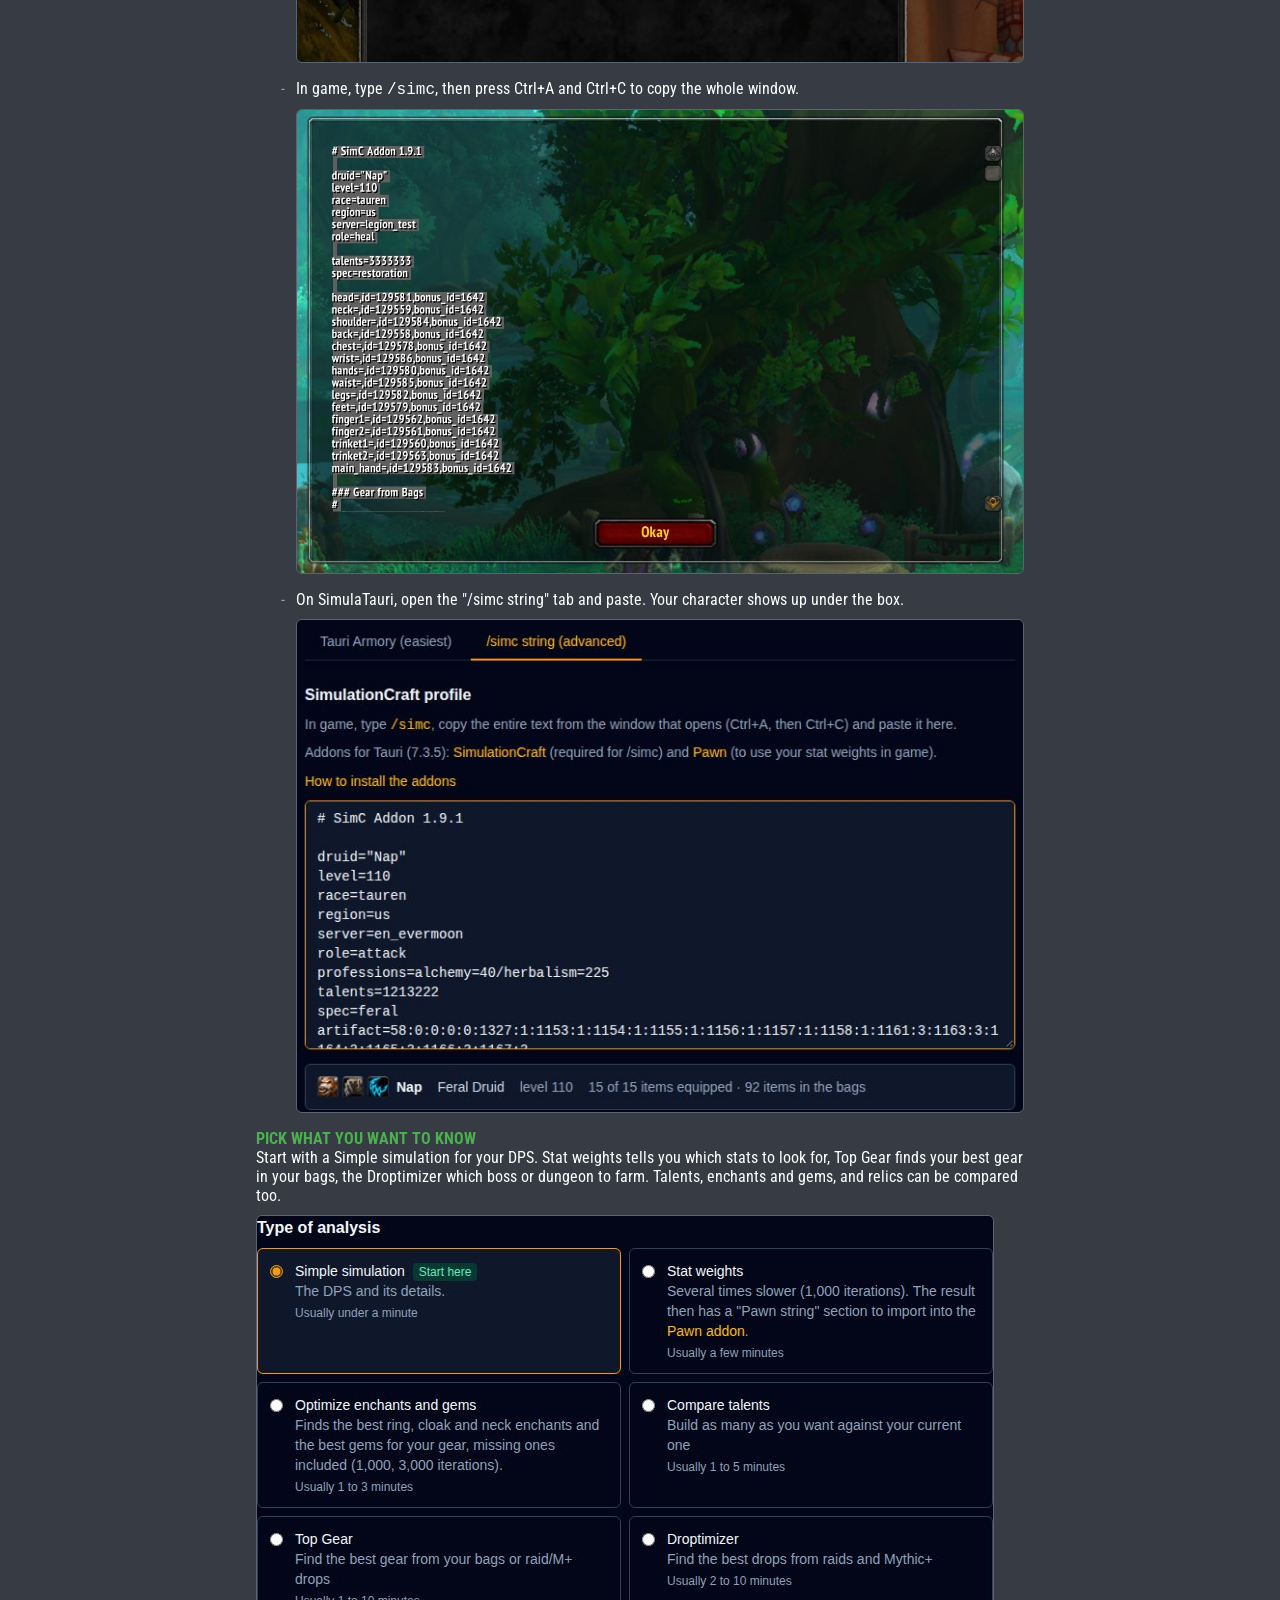
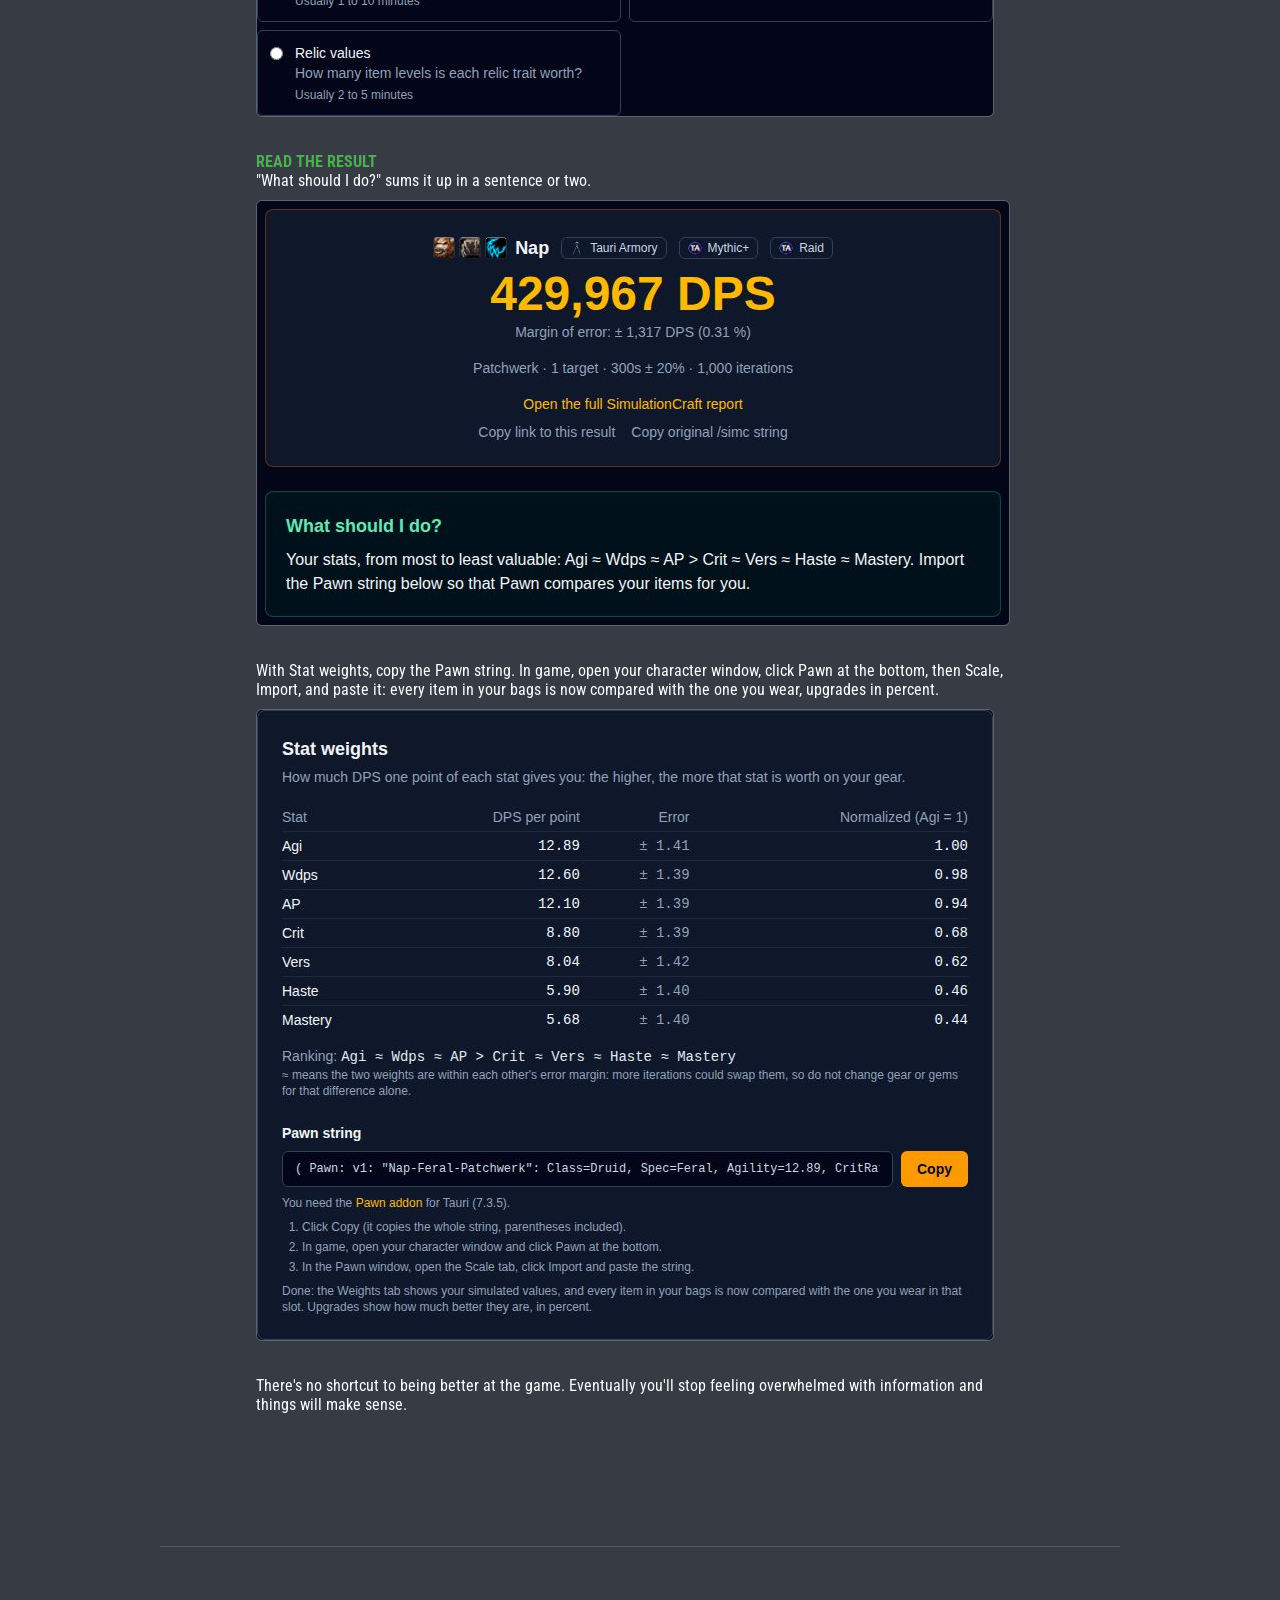
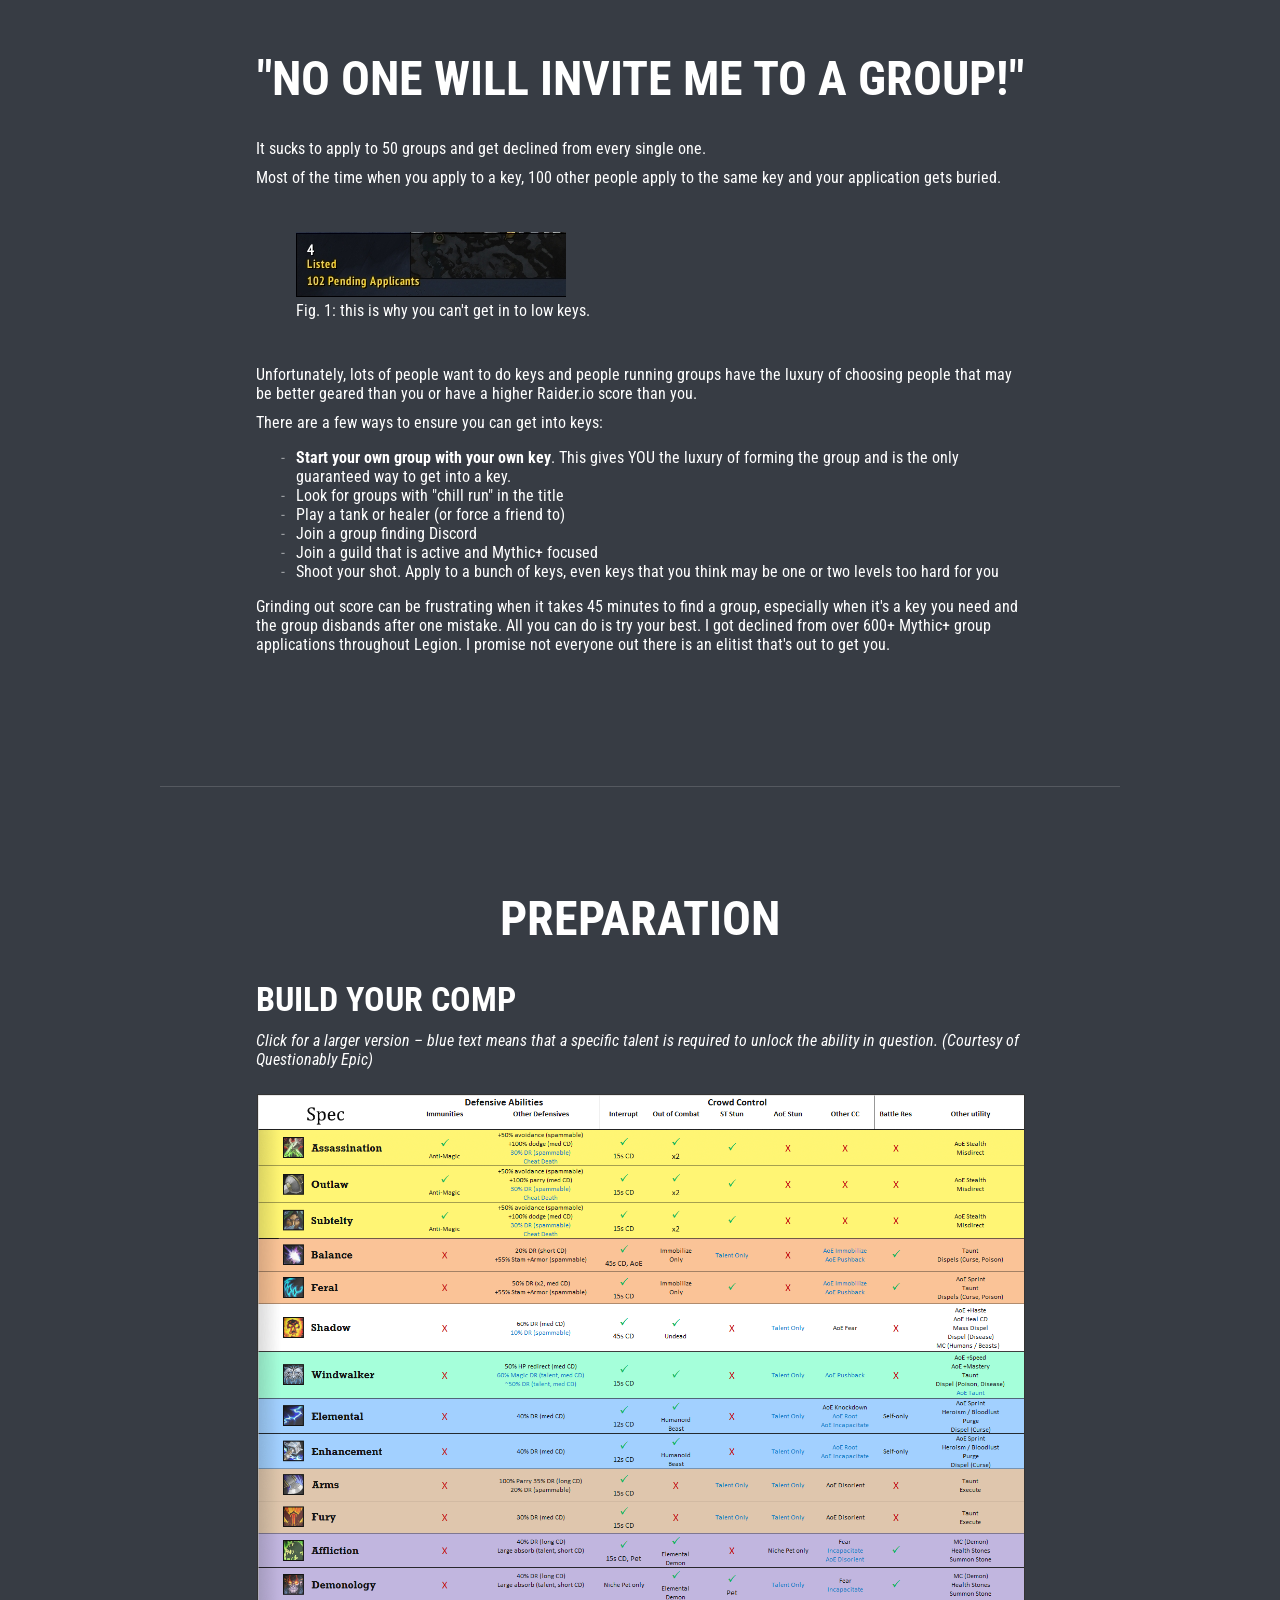
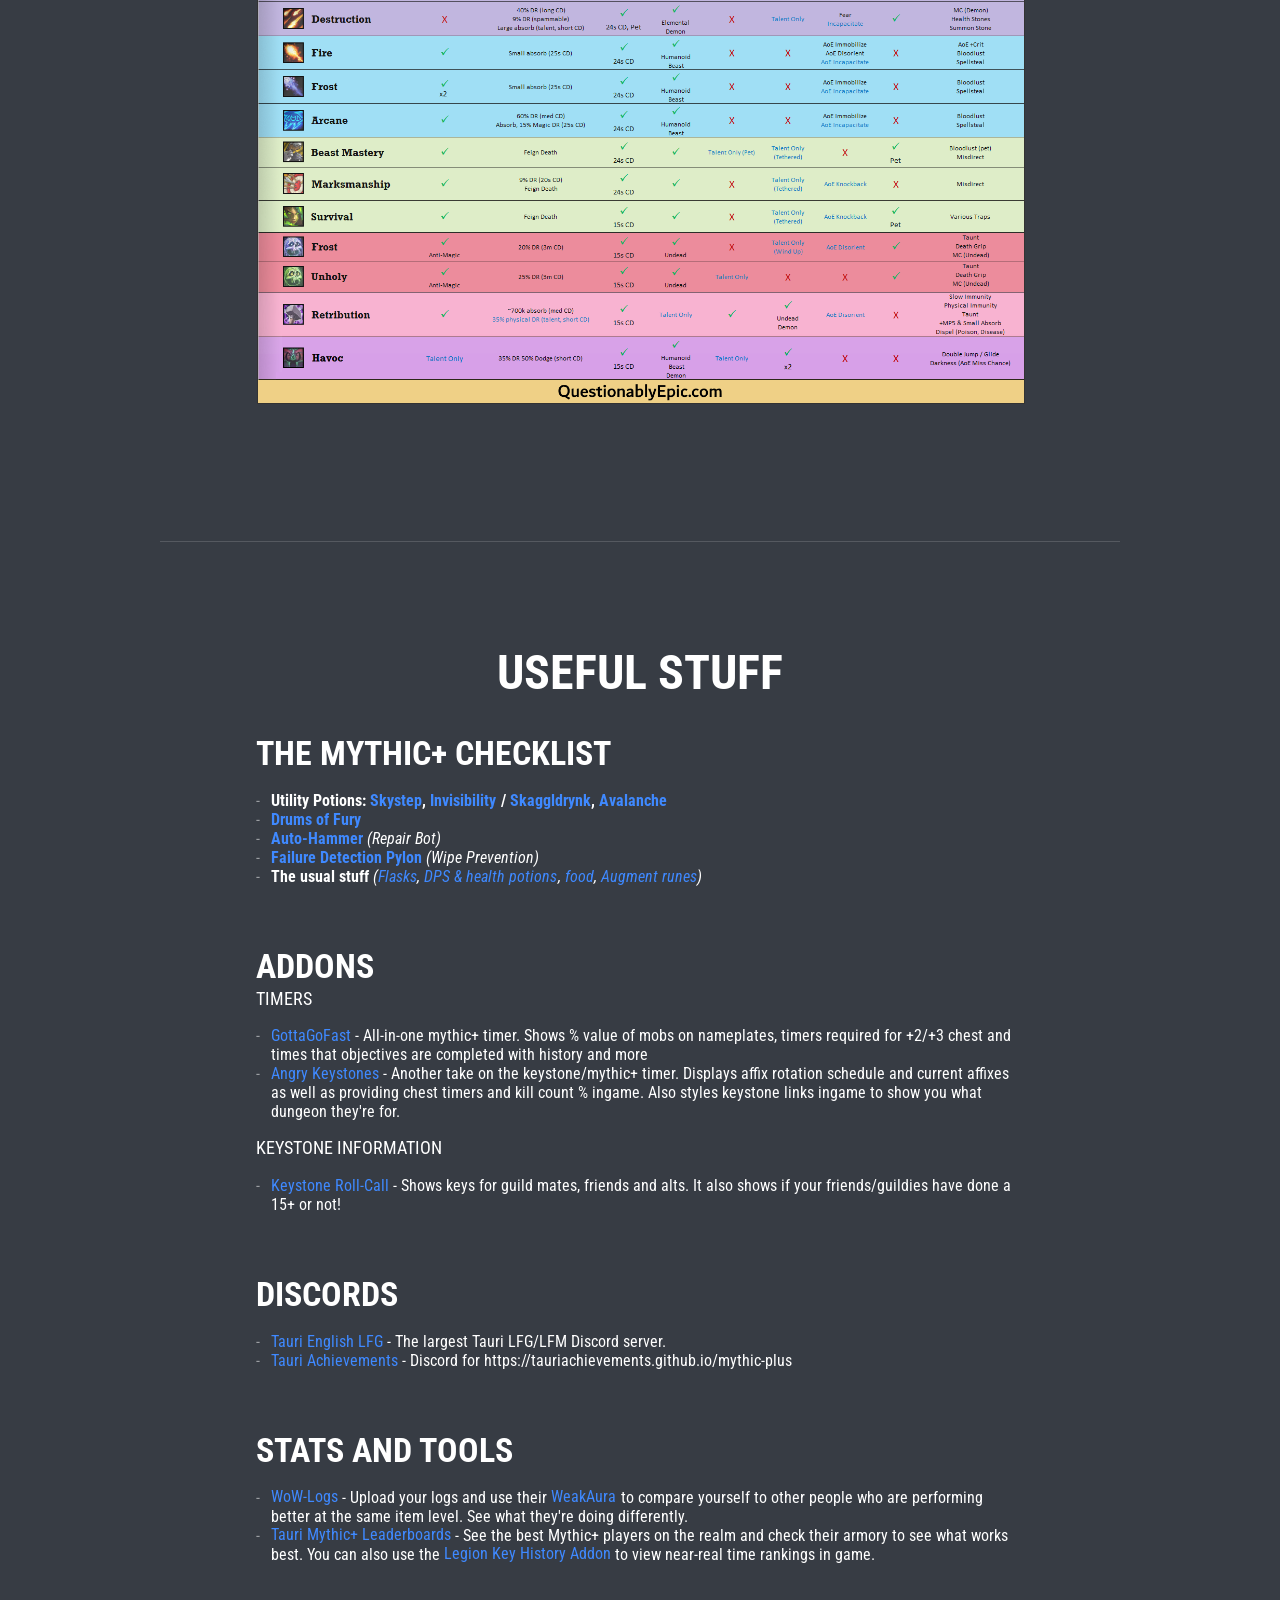
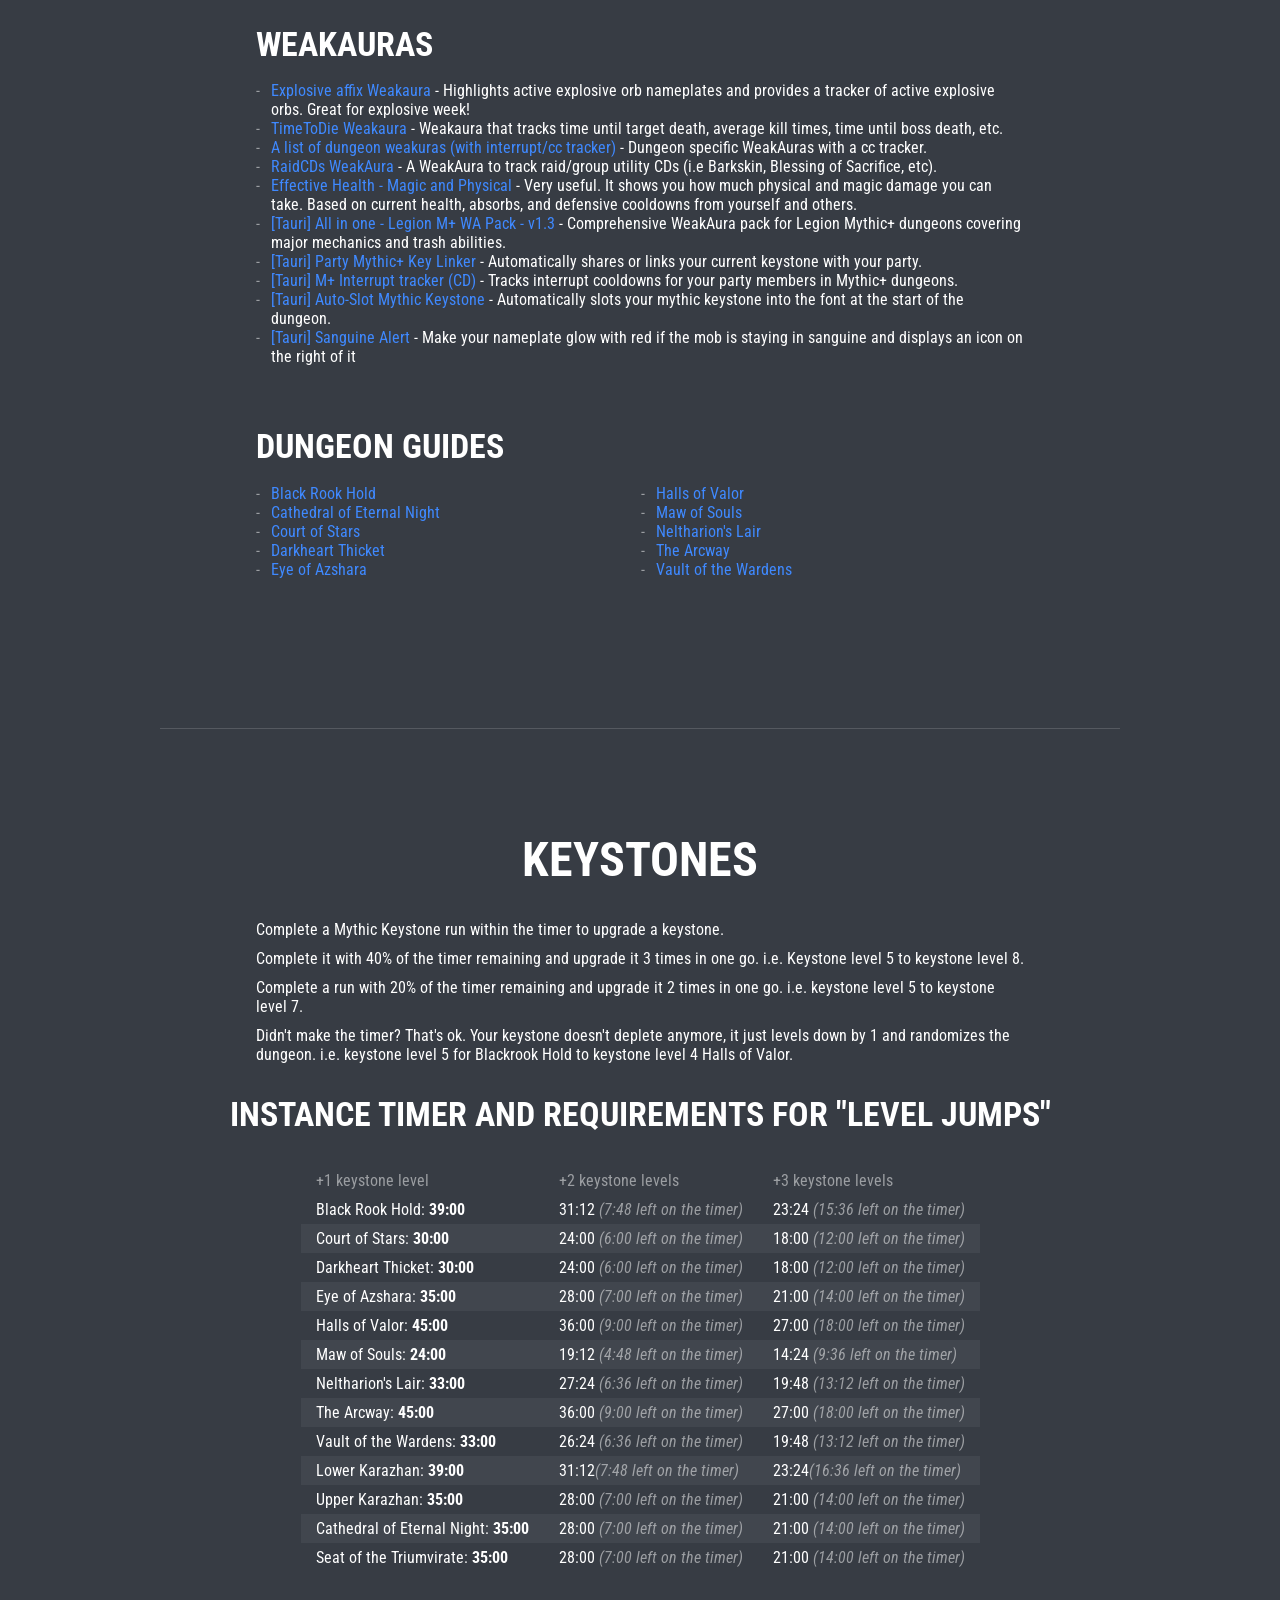
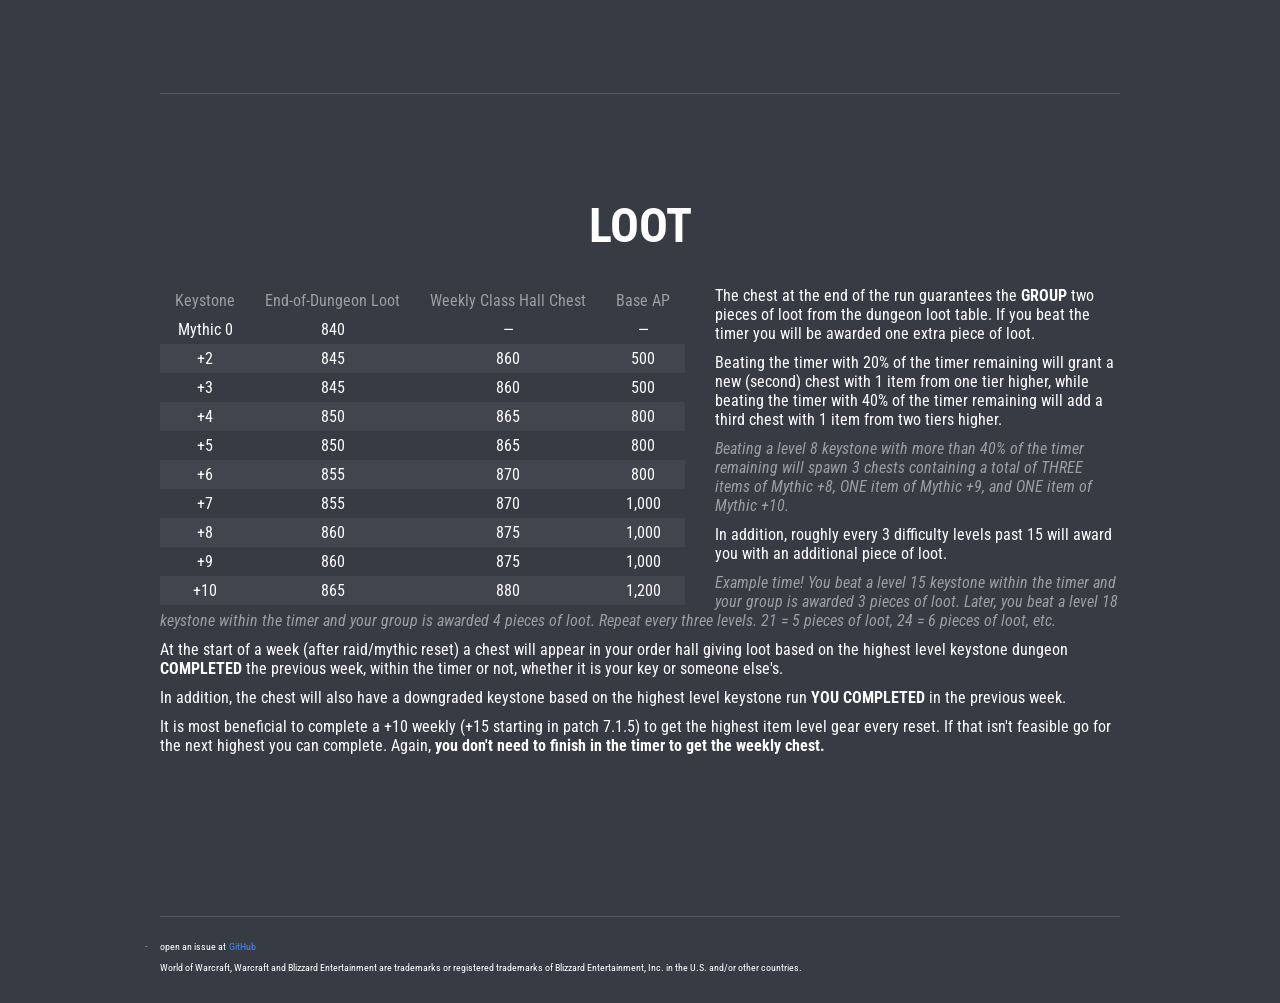
==== commit 47fefae8: "feat: update loot section with Base AP column, 2/3 chest rules, and weekly clarifications" ====
--- a/index.html
+++ b/index.html
@@ -521,6 +521,7 @@
                             <td class="table__cell trn">Keystone</td>
                             <td class="table__cell trn">End-of-Dungeon Loot</td>
                             <td class="table__cell trn">Weekly Class Hall Chest</td>
+                            <td class="table__cell trn">Base AP</td>
                         </tr>
                     </thead>
                     <tbody>
@@ -528,61 +529,73 @@
                             <td class="table__cell">Mythic 0</td>
                             <td class="table__cell">840</td>
                             <td class="table__cell">—</td>
+                            <td class="table__cell">—</td>
                         </tr>
                         <tr class="table__row">
                             <td class="table__cell">+2</td>
                             <td class="table__cell">845</td>
                             <td class="table__cell">860</td>
+                            <td class="table__cell">500</td>
                         </tr>
                         <tr class="table__row">
                             <td class="table__cell">+3</td>
                             <td class="table__cell">845</td>
                             <td class="table__cell">860</td>
+                            <td class="table__cell">500</td>
                         </tr>
                         <tr class="table__row">
                             <td class="table__cell">+4</td>
                             <td class="table__cell">850</td>
                             <td class="table__cell">865</td>
+                            <td class="table__cell">800</td>
                         </tr>
                         <tr class="table__row">
                             <td class="table__cell">+5</td>
                             <td class="table__cell">850</td>
                             <td class="table__cell">865</td>
+                            <td class="table__cell">800</td>
                         </tr>
                         <tr class="table__row">
                             <td class="table__cell">+6</td>
                             <td class="table__cell">855</td>
                             <td class="table__cell">870</td>
+                            <td class="table__cell">800</td>
                         </tr>
                         <tr class="table__row">
                             <td class="table__cell">+7</td>
                             <td class="table__cell">855</td>
                             <td class="table__cell">870</td>
+                            <td class="table__cell">1,000</td>
                         </tr>
                         <tr class="table__row">
                             <td class="table__cell">+8</td>
                             <td class="table__cell">860</td>
                             <td class="table__cell">875</td>
+                            <td class="table__cell">1,000</td>
                         </tr>
                         <tr class="table__row">
                             <td class="table__cell">+9</td>
                             <td class="table__cell">860</td>
                             <td class="table__cell">875</td>
+                            <td class="table__cell">1,000</td>
                         </tr>
                         <tr class="table__row">
                             <td class="table__cell">+10</td>
                             <td class="table__cell">865</td>
                             <td class="table__cell">880</td>
+                            <td class="table__cell">1,200</td>
                         </tr>
                     </tbody>
                 </table>
                 <div class="table__description">
                     <p class="trn">The chest at the end of the run guarantees the <strong>GROUP</strong> two pieces of loot from the dungeon loot table. If you beat the timer you will be awarded one extra piece of loot.</p>
+                    <p class="trn">Beating the timer with 20% of the timer remaining will grant a new (second) chest with 1 item from one tier higher, while beating the timer with 40% of the timer remaining will add a third chest with 1 item from two tiers higher.</p>
+                    <p class="affixes-list__note trn">Beating a level 8 keystone with more than 40% of the timer remaining will spawn 3 chests containing a total of THREE items of Mythic +8, ONE item of Mythic +9, and ONE item of Mythic +10.</p>
                     <p class="trn">In addition, roughly every 3 difficulty levels past 15 will award you with an additional piece of loot.</p>
-                    <p class="affixes-list__note trn">Example time! You beat a level 15 keystone within the timer and your group is awarded 3 pieces of loot. Later, you beat a level 18 keystone within the timer and your group SHOULD BE awarded with 4 pieces of loot. Repeat every three levels. 21 = 5 pieces of loot, 24 = 6 pieces of loot, etc.</p>
-                    <p class="trn">At the start of a week (after raid/mythic reset) a chest will appear in your order hall giving loot based on the highest level keystone dungeon <strong>COMPLETED</strong> the previous week, within the timer or not.</p>
+                    <p class="affixes-list__note trn">Example time! You beat a level 15 keystone within the timer and your group is awarded 3 pieces of loot. Later, you beat a level 18 keystone within the timer and your group is awarded 4 pieces of loot. Repeat every three levels. 21 = 5 pieces of loot, 24 = 6 pieces of loot, etc.</p>
+                    <p class="trn">At the start of a week (after raid/mythic reset) a chest will appear in your order hall giving loot based on the highest level keystone dungeon <strong>COMPLETED</strong> the previous week, within the timer or not, whether it is your key or someone else's.</p>
                     <p class="trn">In addition, the chest will also have a downgraded keystone based on the highest level keystone run <strong>YOU COMPLETED</strong> in the previous week.</p>
-                    <p class="trn">It is most beneficial to complete a +15 weekly to get the highest item level gear every reset. If that isn't feasible go for the next highest you can complete. Again, <strong>you don't need to finish in the timer to get the weekly chest.</strong></p>
+                    <p class="trn">It is most beneficial to complete a +10 weekly (+15 starting in patch 7.1.5) to get the highest item level gear every reset. If that isn't feasible go for the next highest you can complete. Again, <strong>you don't need to finish in the timer to get the weekly chest.</strong></p>
                     <br>
                 </div>
             </div>
@@ -602,7 +615,7 @@
 	<link rel="stylesheet" href="assets/css/style.css?v=20261028">
 	<script type="text/javascript" src="assets/js/jquery-3.3.1.min.js"></script>
 	<script type="text/javascript" src="assets/js/jquery.translate.js?v=20261118"></script>
-    <script type="text/javascript" src="assets/js/dictionary.js?v=20261118"></script>
+    <script type="text/javascript" src="assets/js/dictionary.js?v=20261119"></script>
 	<script type="text/javascript" src="assets/js/chart.bundle.min.js"></script>
     
     
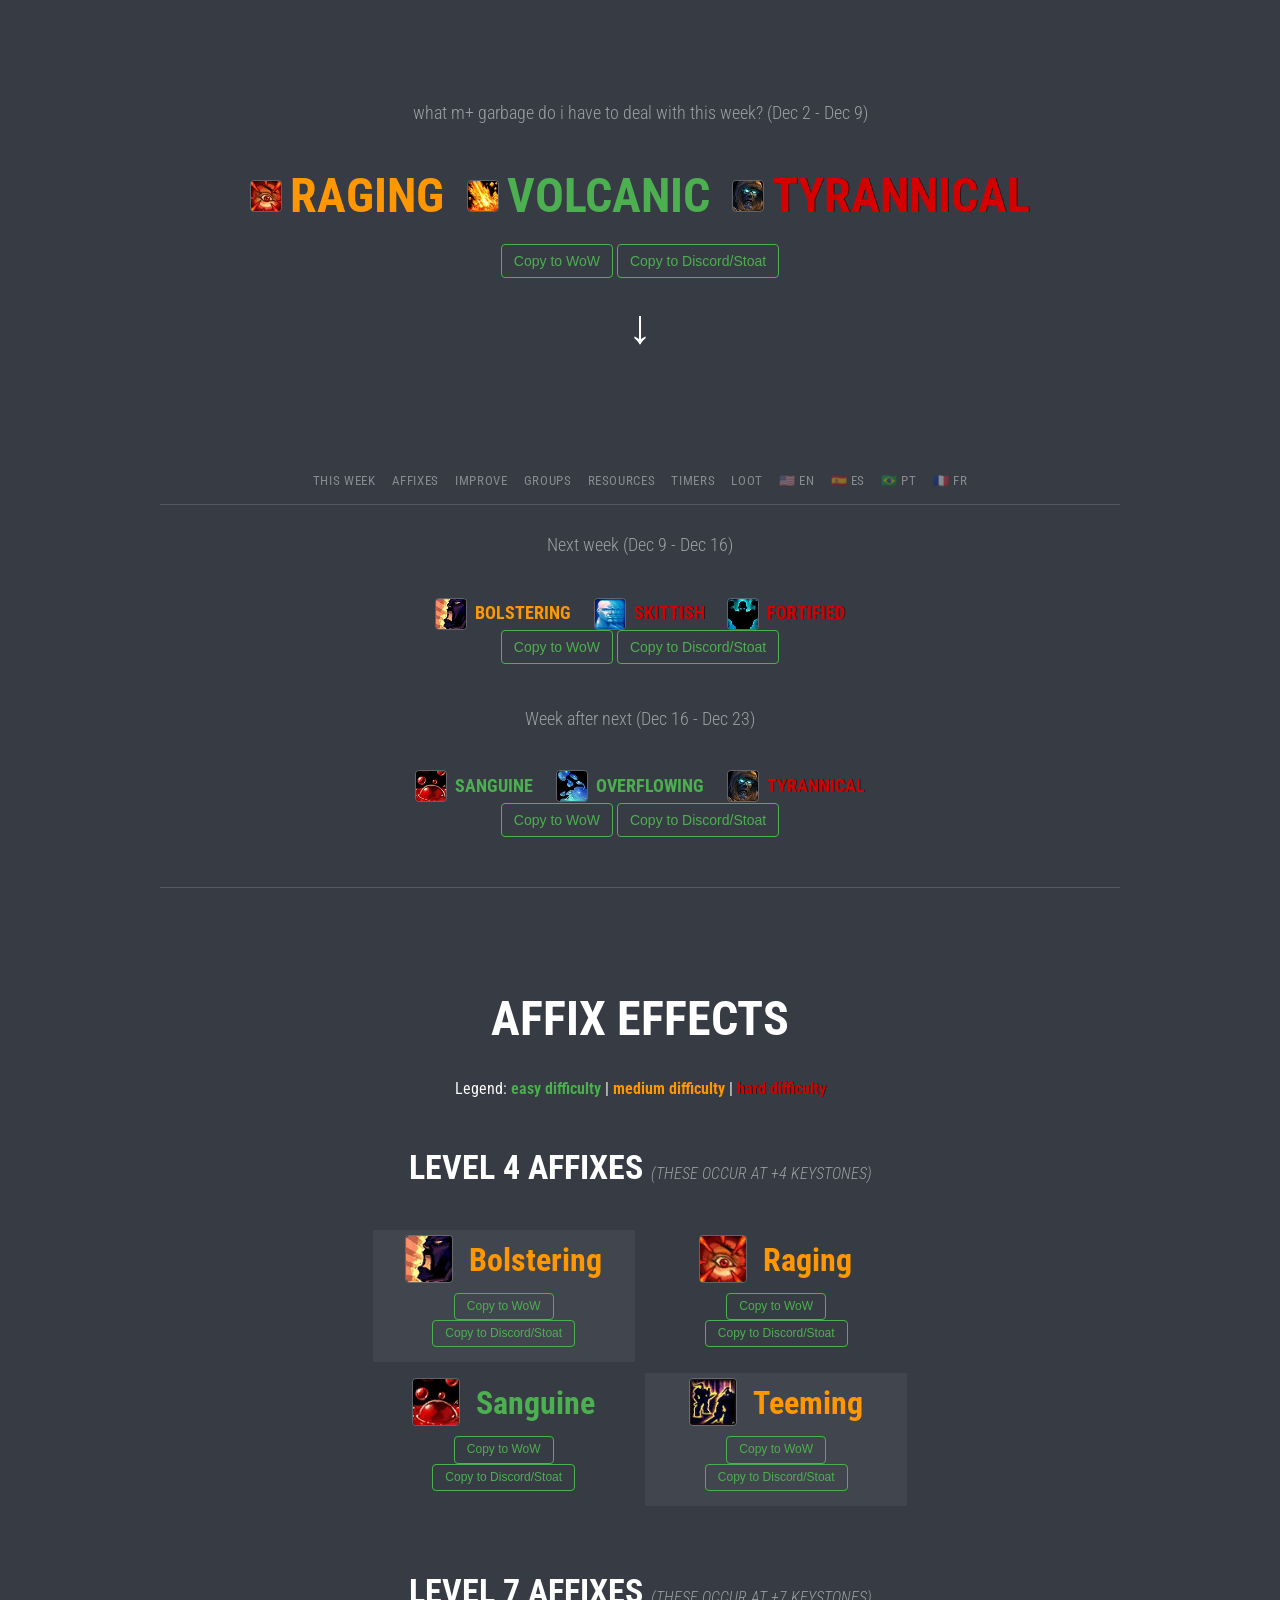
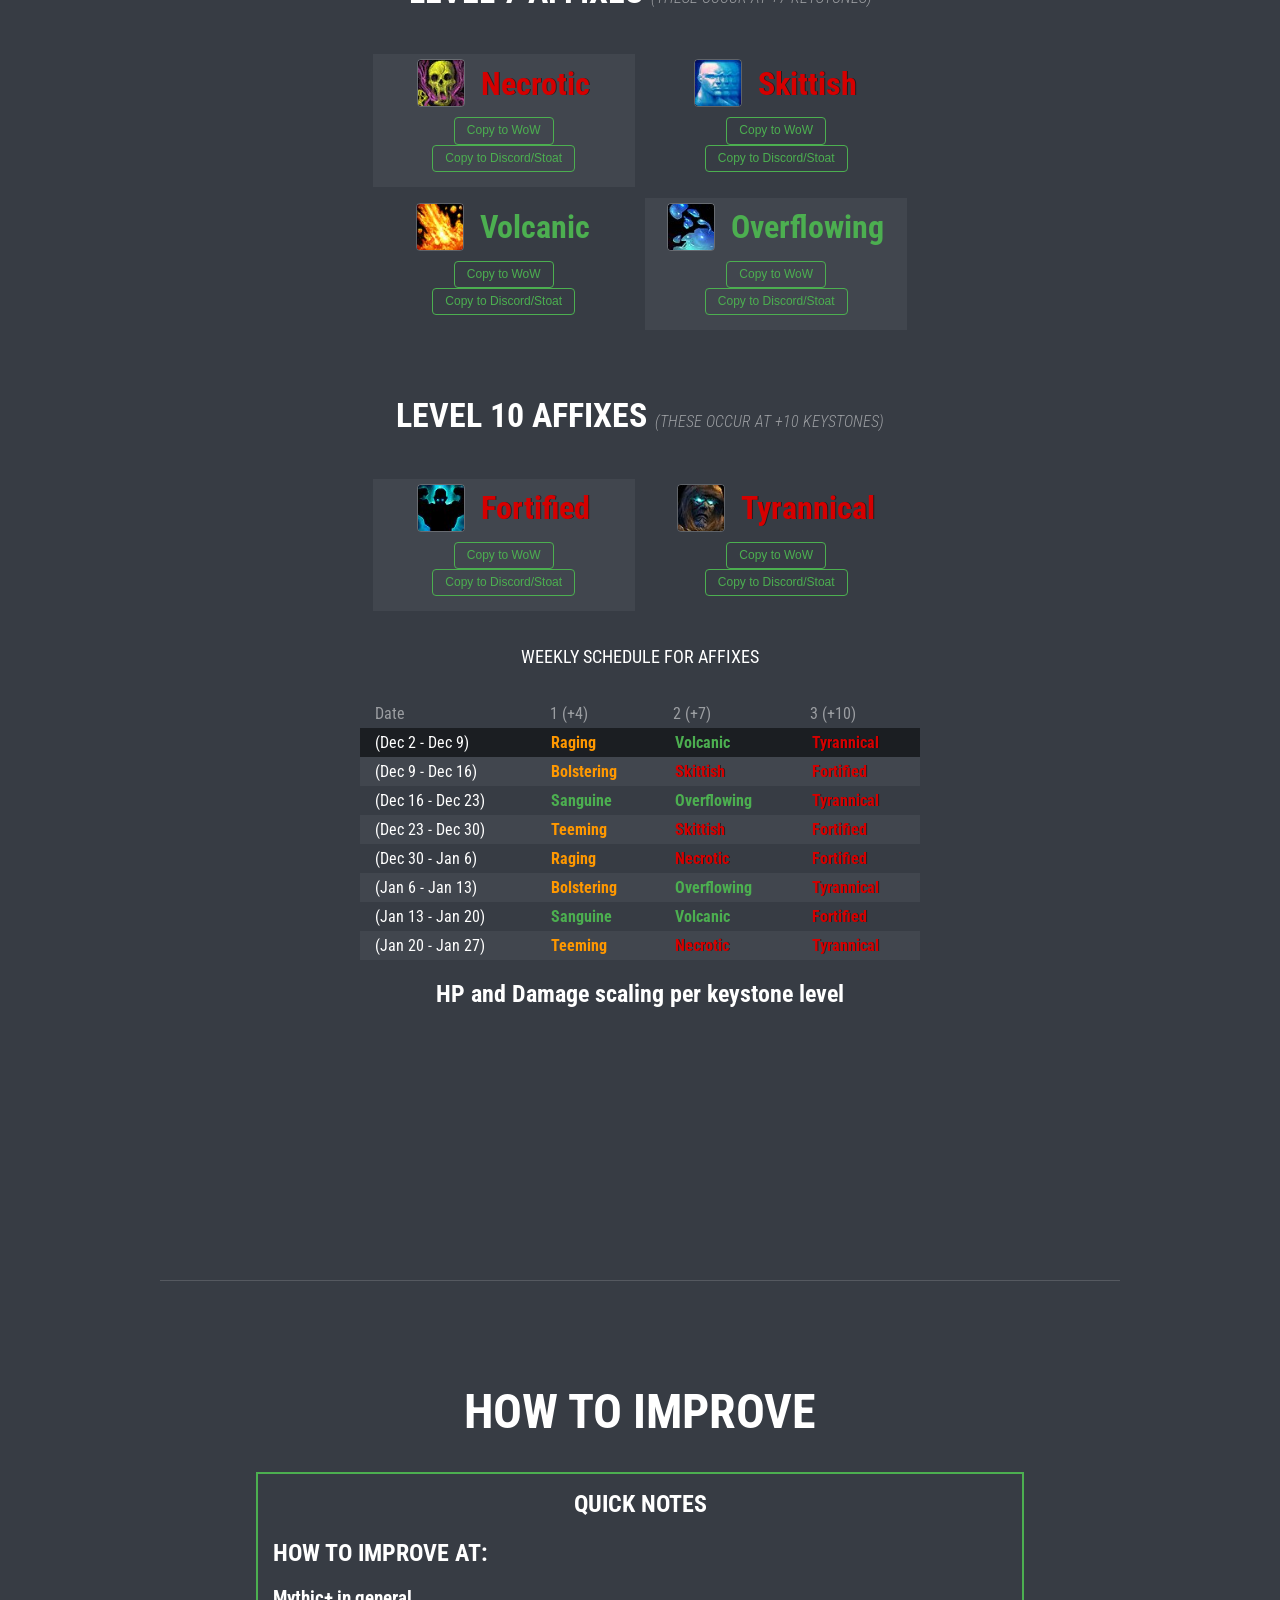
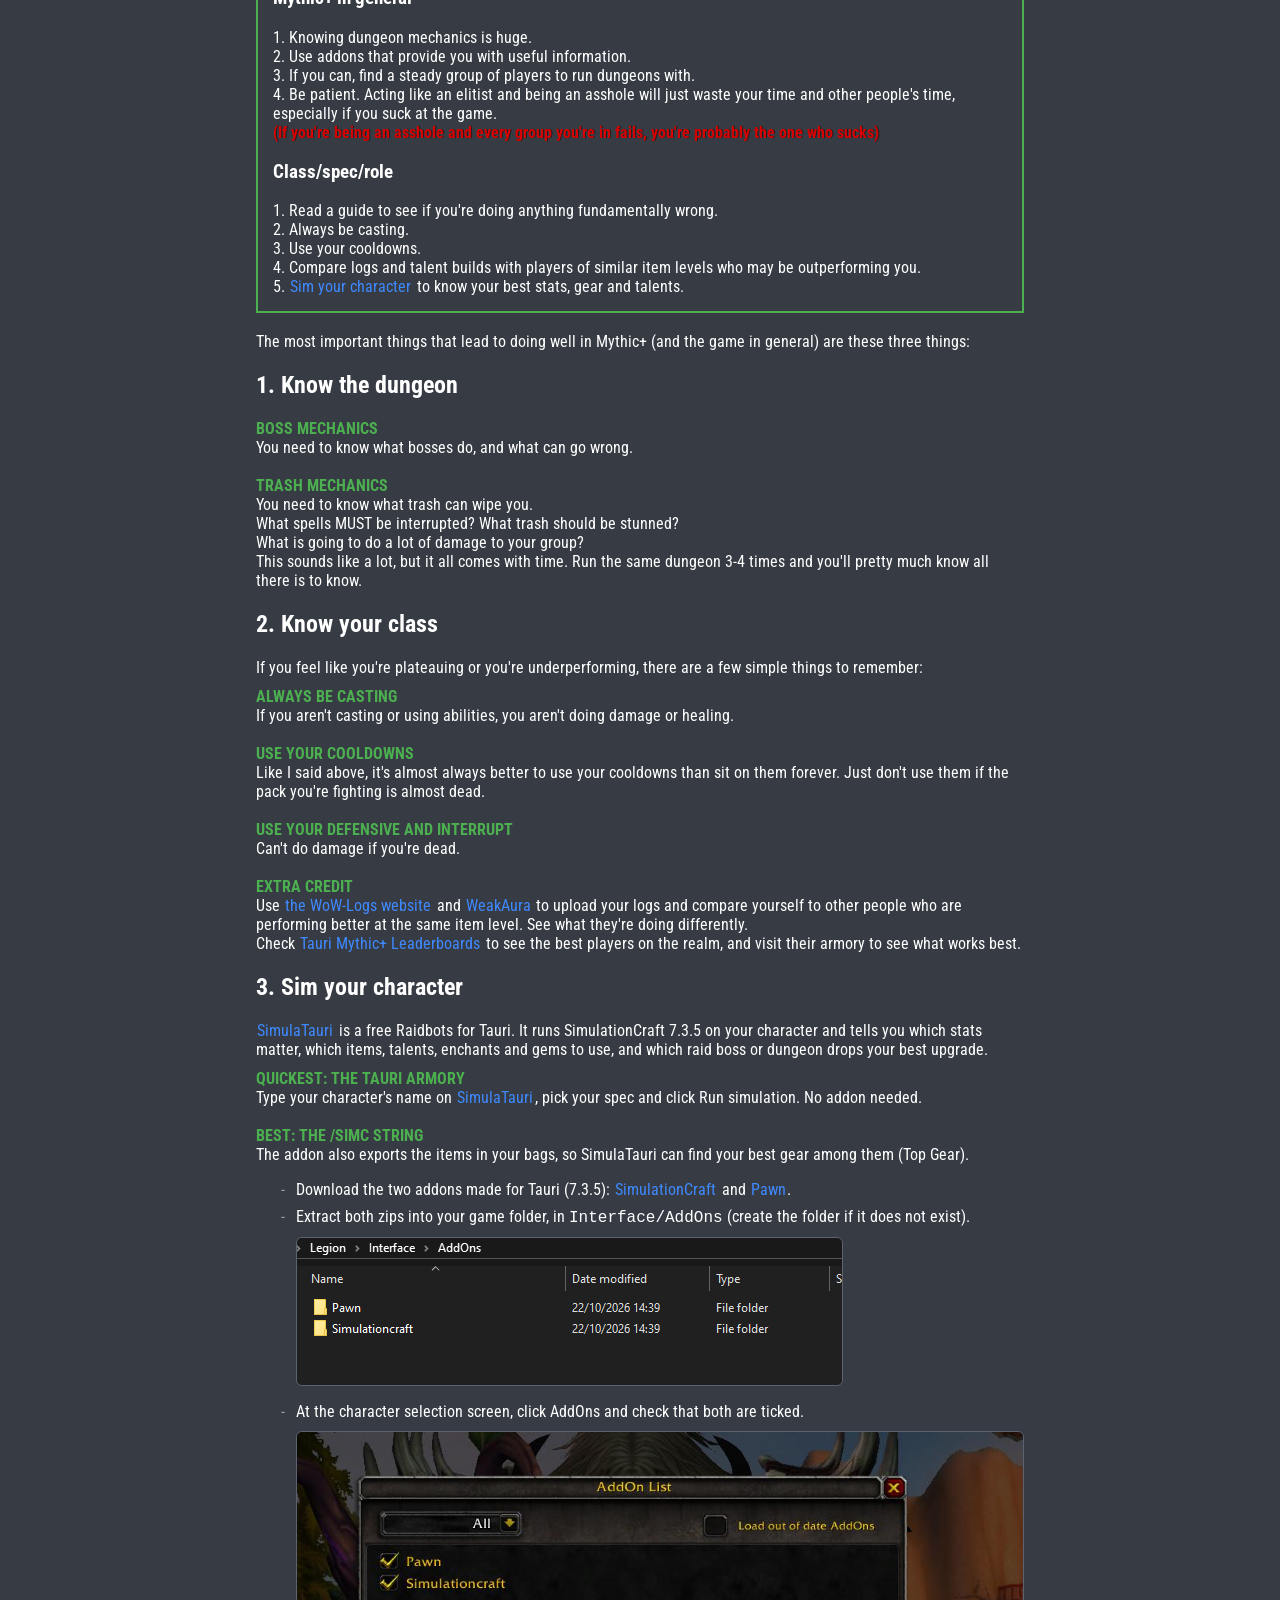
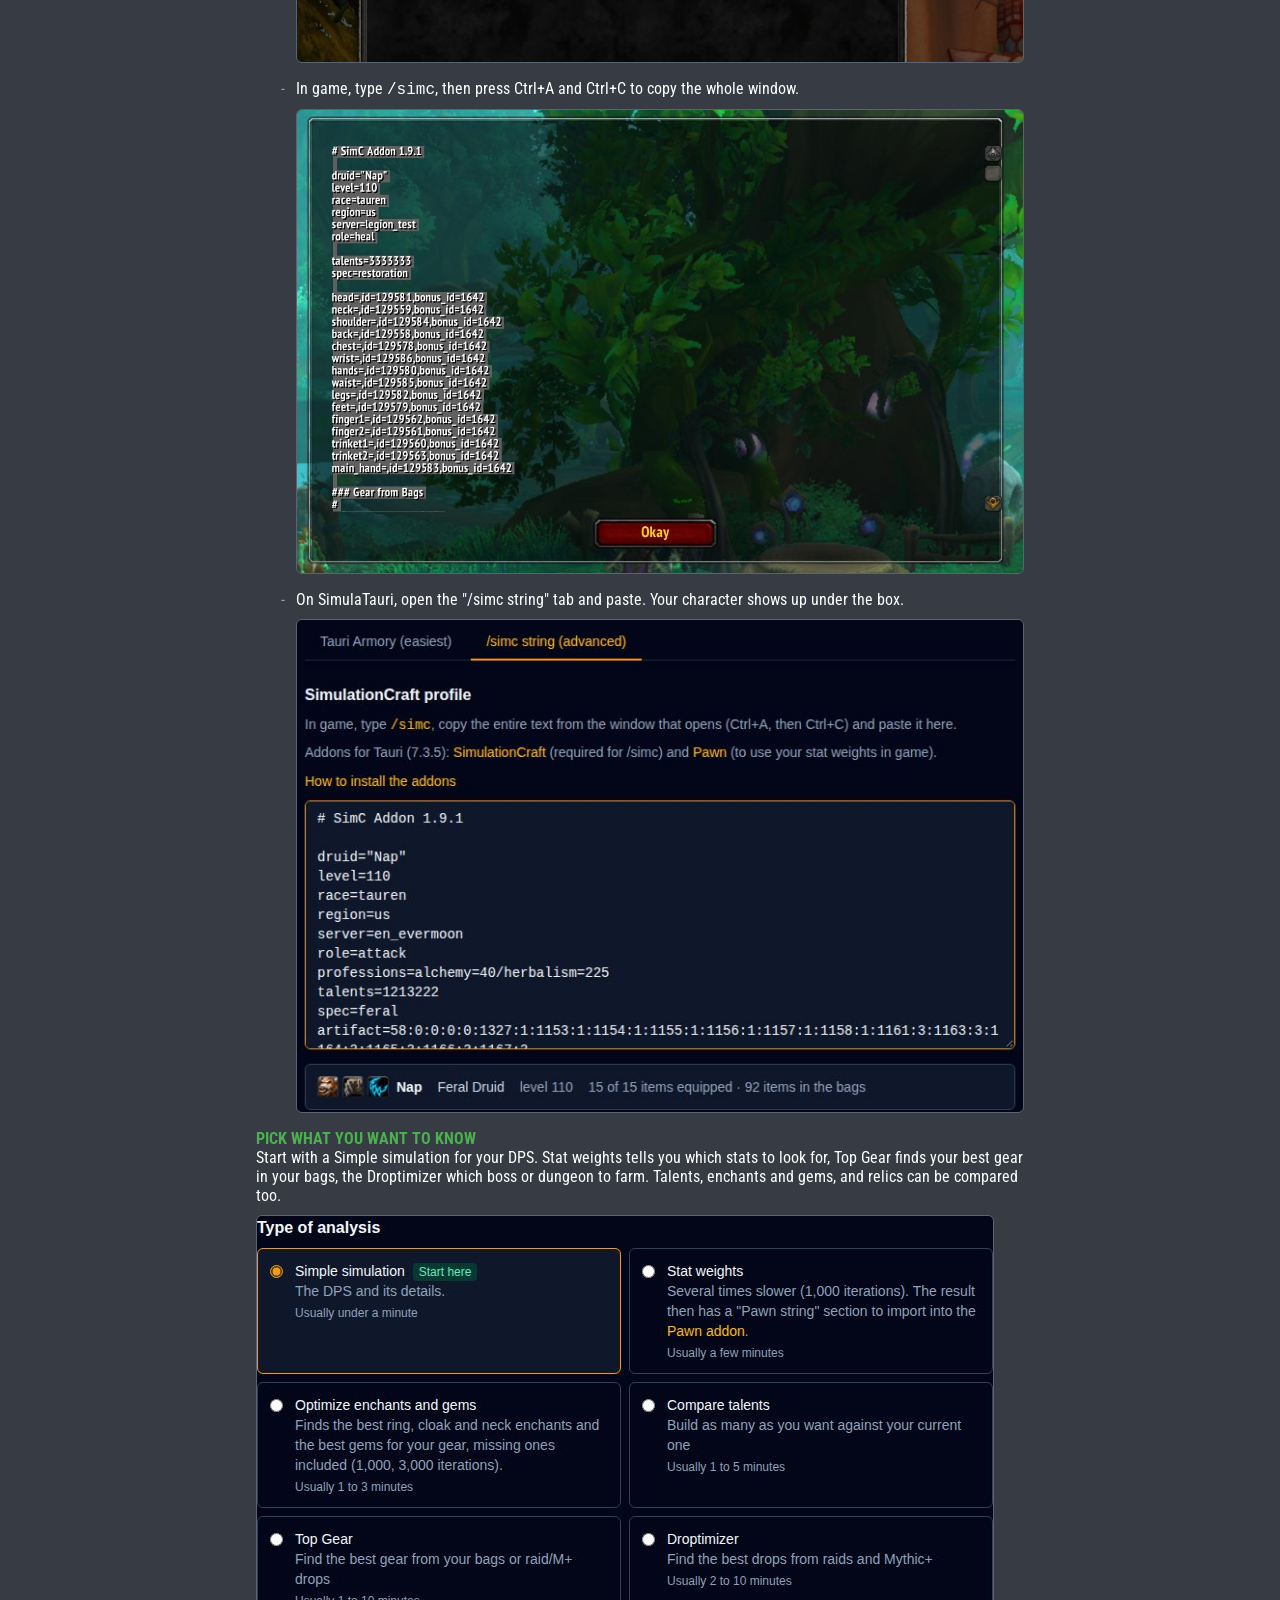
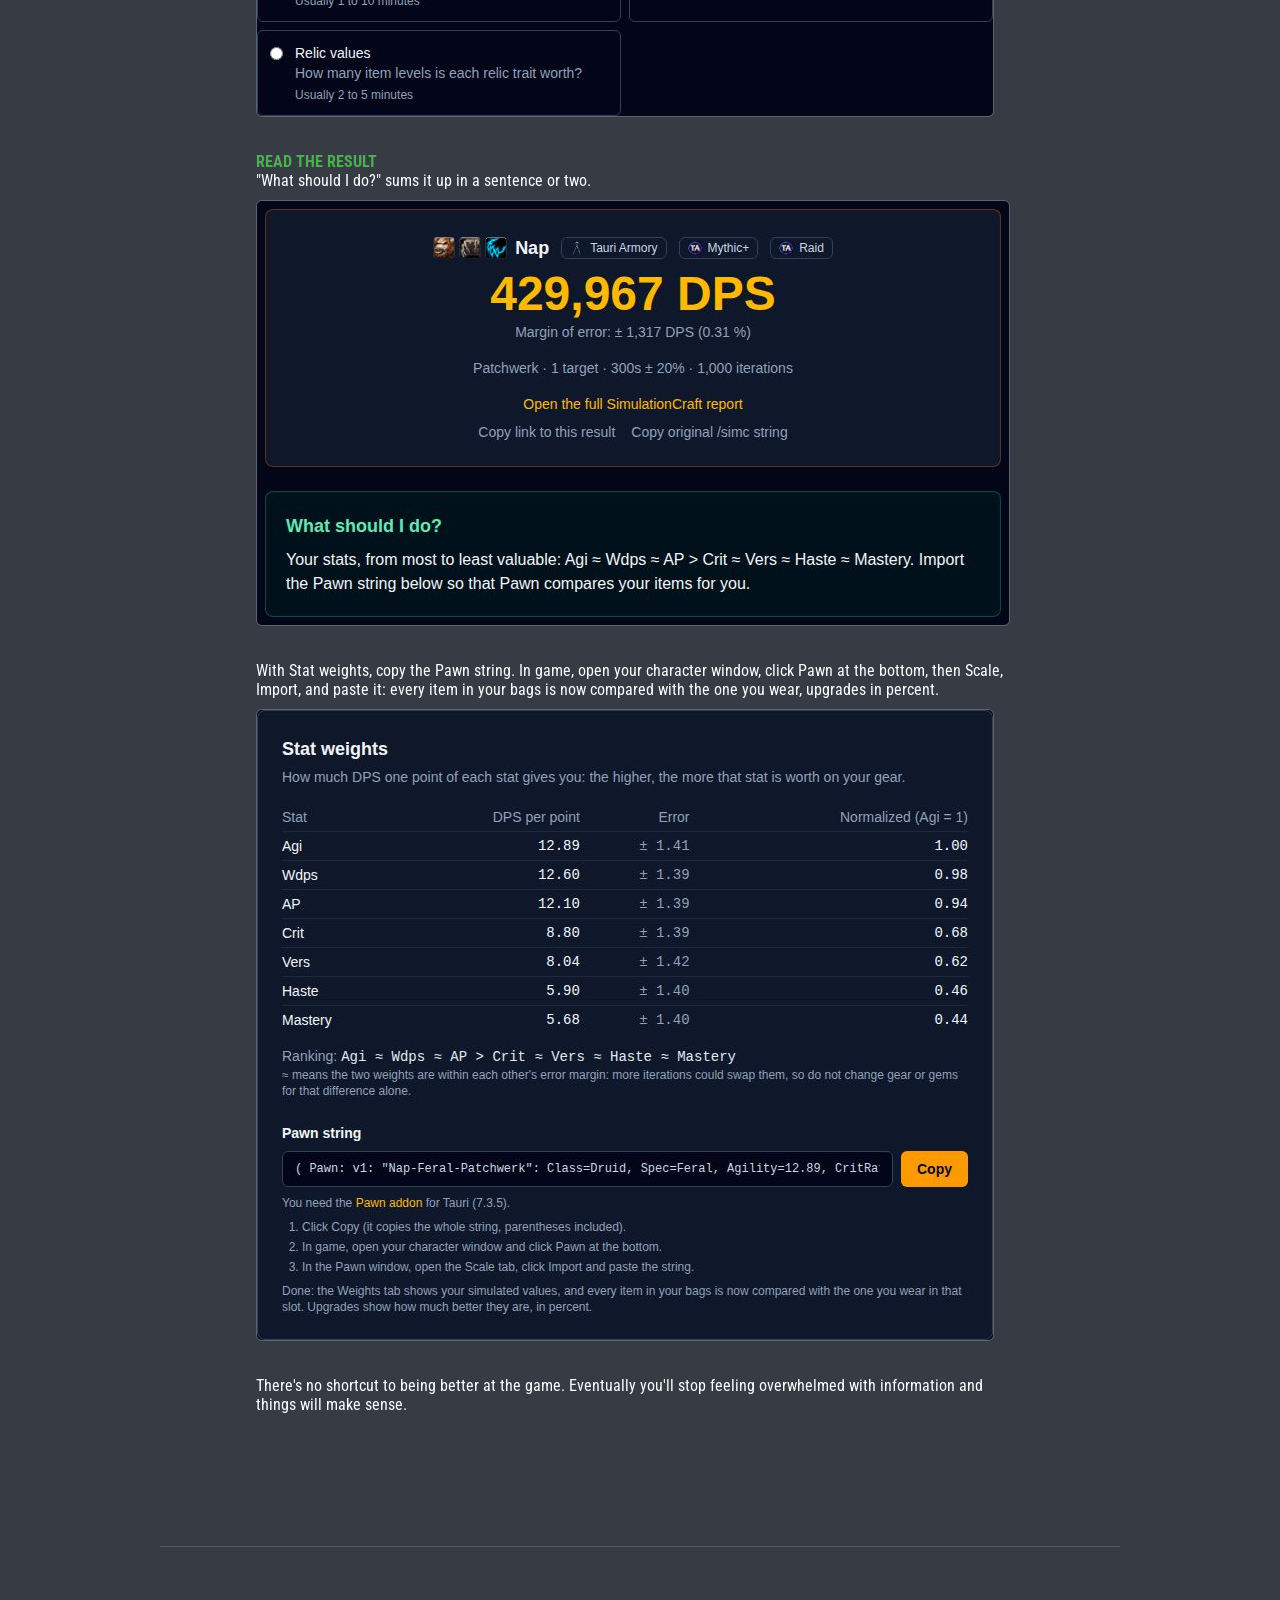
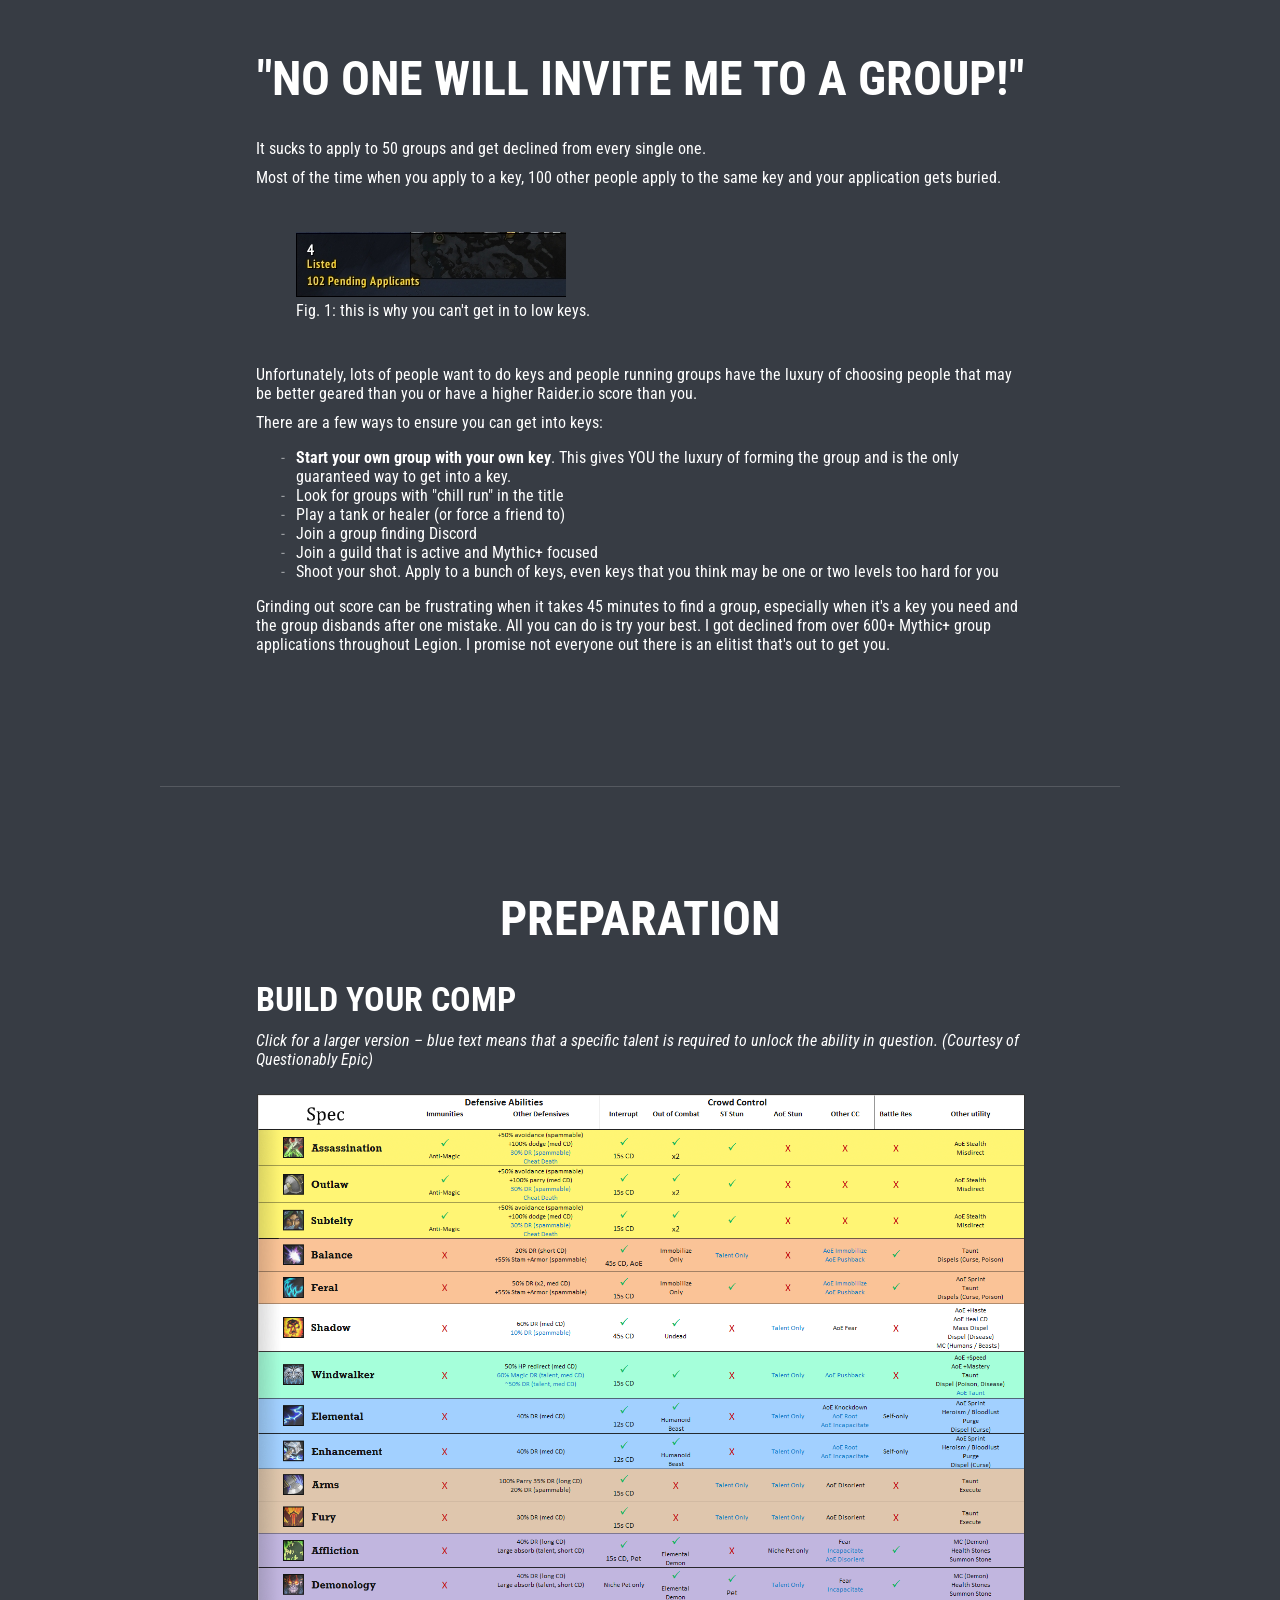
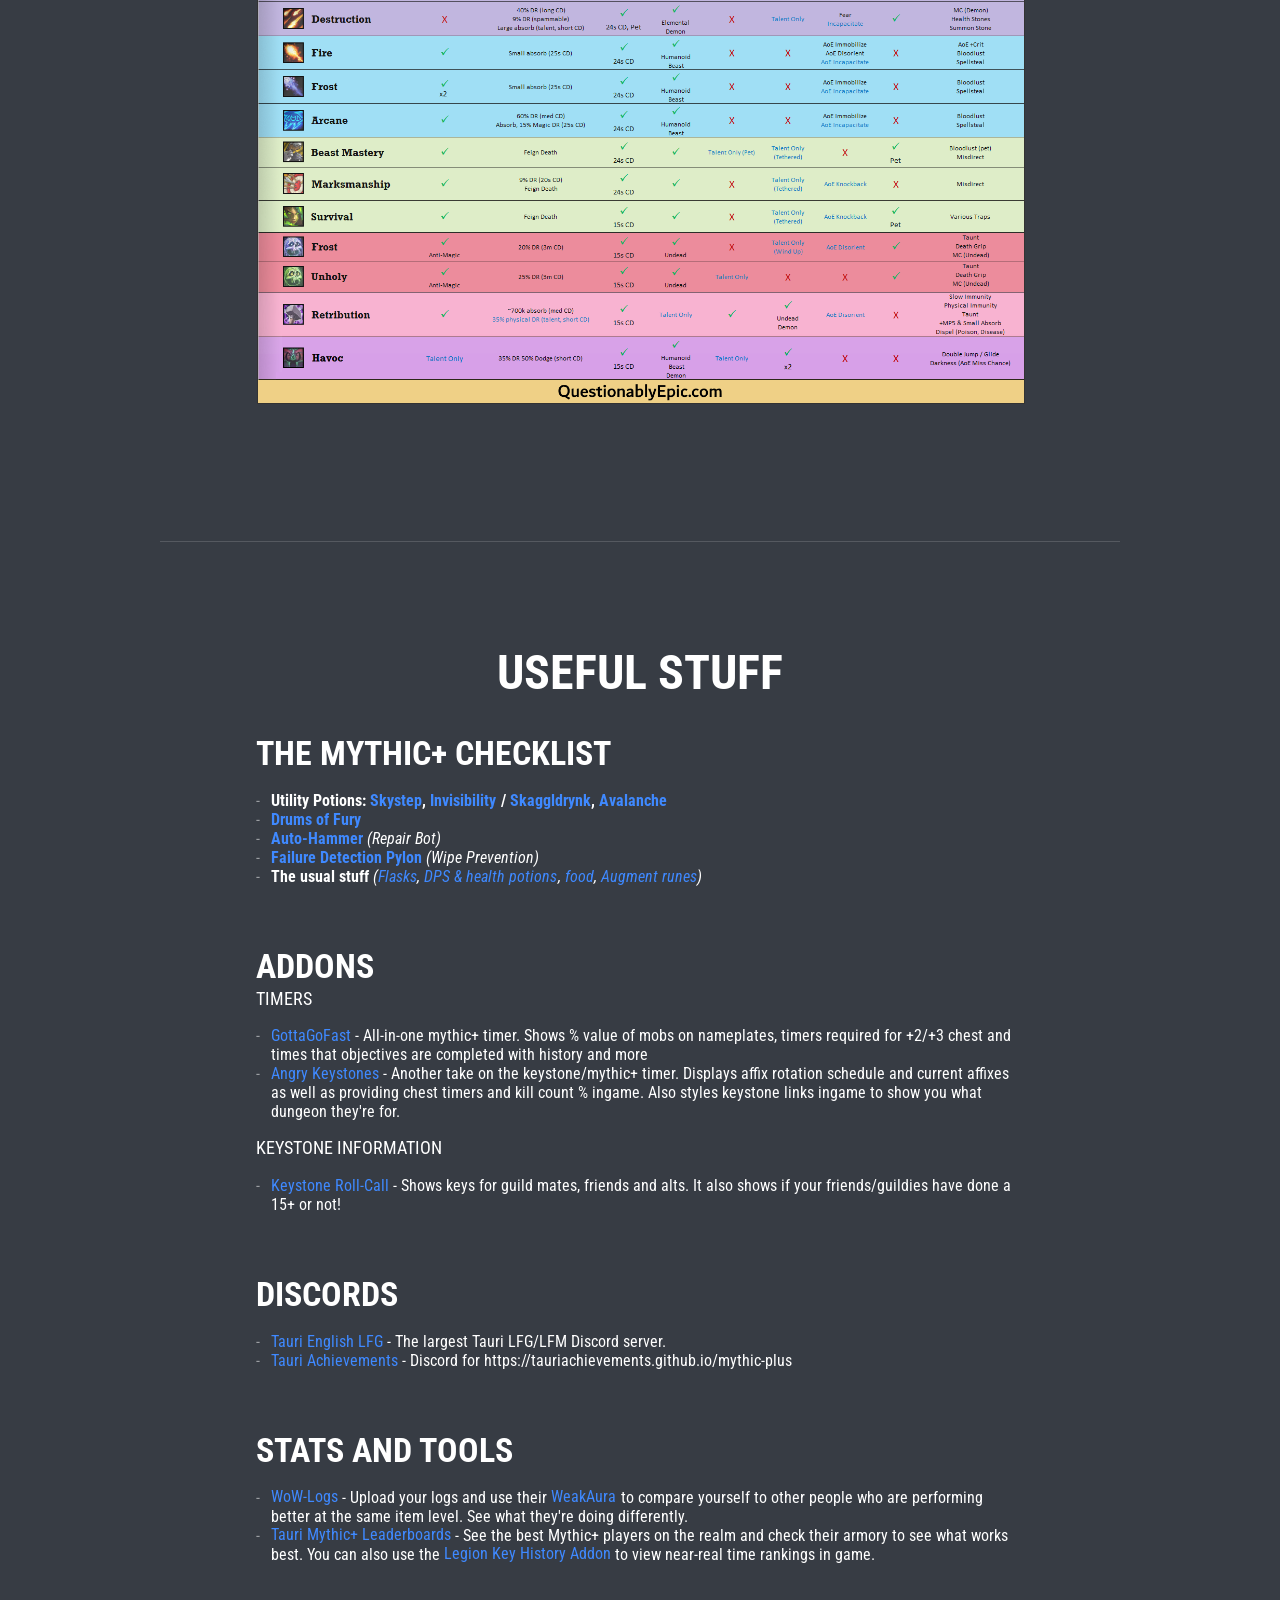
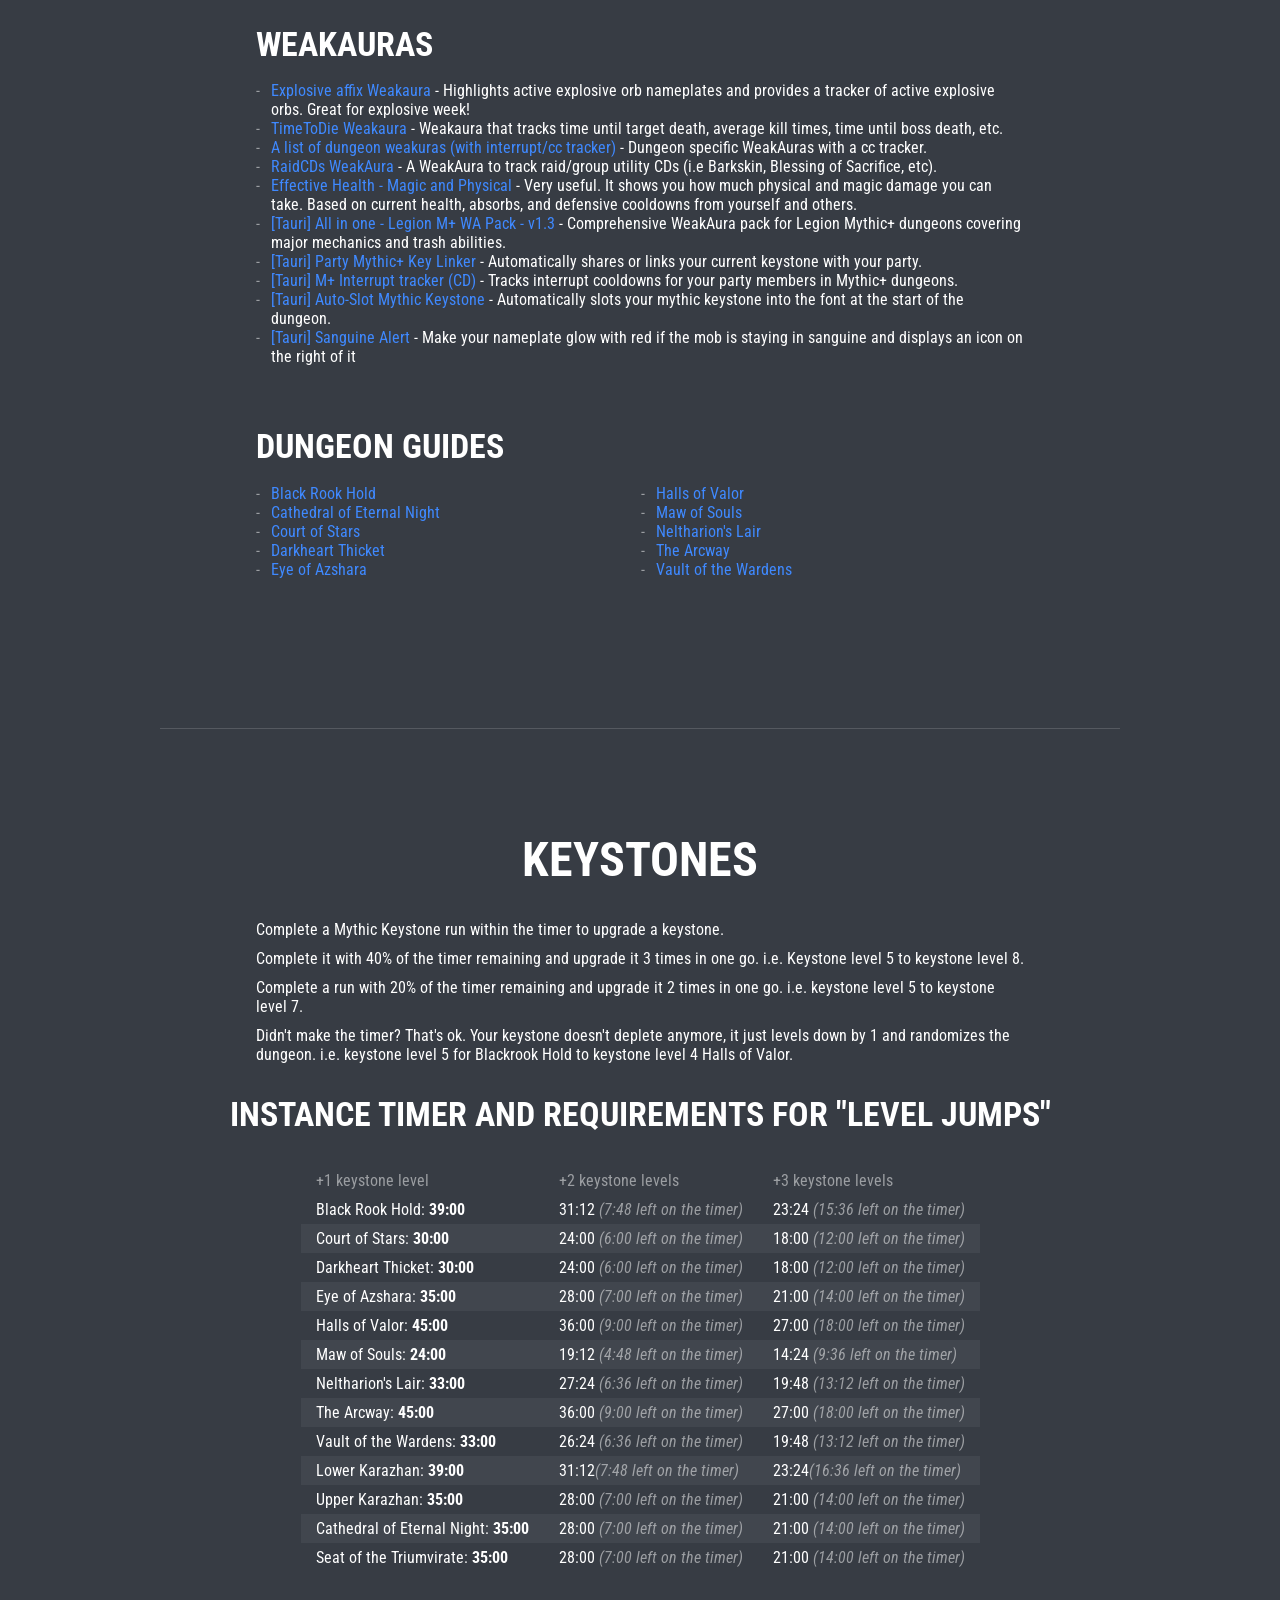
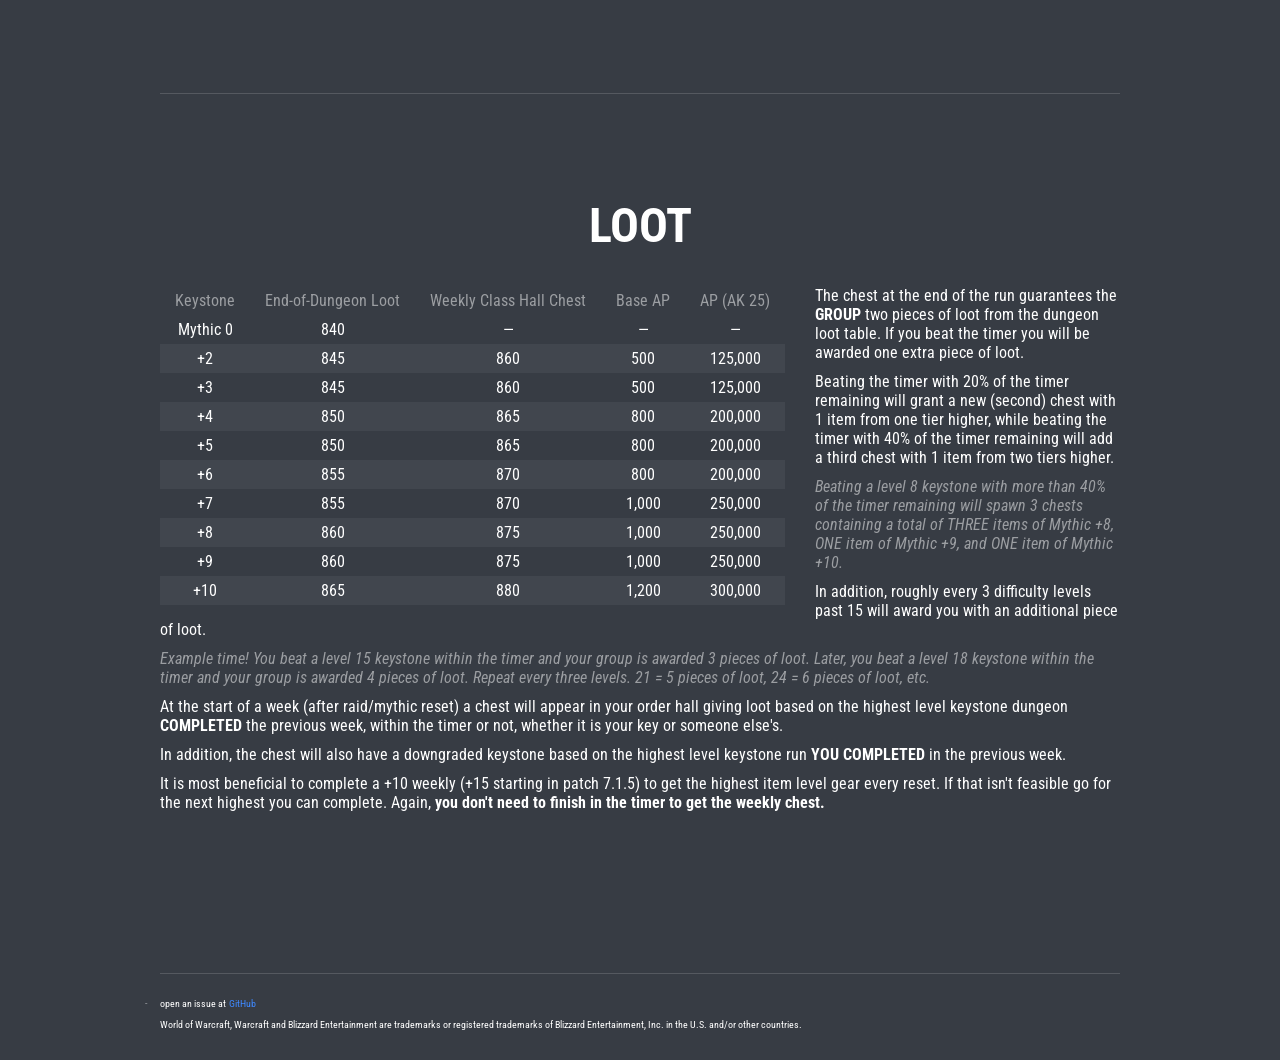
==== commit 8ff2b41f: "feat: add AP (AK 25) column to loot table" ====
--- a/index.html
+++ b/index.html
@@ -522,6 +522,7 @@
                             <td class="table__cell trn">End-of-Dungeon Loot</td>
                             <td class="table__cell trn">Weekly Class Hall Chest</td>
                             <td class="table__cell trn">Base AP</td>
+                            <td class="table__cell trn">AP (AK 25)</td>
                         </tr>
                     </thead>
                     <tbody>
@@ -530,60 +531,70 @@
                             <td class="table__cell">840</td>
                             <td class="table__cell">—</td>
                             <td class="table__cell">—</td>
+                            <td class="table__cell">—</td>
                         </tr>
                         <tr class="table__row">
                             <td class="table__cell">+2</td>
                             <td class="table__cell">845</td>
                             <td class="table__cell">860</td>
                             <td class="table__cell">500</td>
+                            <td class="table__cell">125,000</td>
                         </tr>
                         <tr class="table__row">
                             <td class="table__cell">+3</td>
                             <td class="table__cell">845</td>
                             <td class="table__cell">860</td>
                             <td class="table__cell">500</td>
+                            <td class="table__cell">125,000</td>
                         </tr>
                         <tr class="table__row">
                             <td class="table__cell">+4</td>
                             <td class="table__cell">850</td>
                             <td class="table__cell">865</td>
                             <td class="table__cell">800</td>
+                            <td class="table__cell">200,000</td>
                         </tr>
                         <tr class="table__row">
                             <td class="table__cell">+5</td>
                             <td class="table__cell">850</td>
                             <td class="table__cell">865</td>
                             <td class="table__cell">800</td>
+                            <td class="table__cell">200,000</td>
                         </tr>
                         <tr class="table__row">
                             <td class="table__cell">+6</td>
                             <td class="table__cell">855</td>
                             <td class="table__cell">870</td>
                             <td class="table__cell">800</td>
+                            <td class="table__cell">200,000</td>
                         </tr>
                         <tr class="table__row">
                             <td class="table__cell">+7</td>
                             <td class="table__cell">855</td>
                             <td class="table__cell">870</td>
                             <td class="table__cell">1,000</td>
+                            <td class="table__cell">250,000</td>
                         </tr>
                         <tr class="table__row">
                             <td class="table__cell">+8</td>
                             <td class="table__cell">860</td>
                             <td class="table__cell">875</td>
                             <td class="table__cell">1,000</td>
+                            <td class="table__cell">250,000</td>
                         </tr>
                         <tr class="table__row">
                             <td class="table__cell">+9</td>
                             <td class="table__cell">860</td>
                             <td class="table__cell">875</td>
                             <td class="table__cell">1,000</td>
+                            <td class="table__cell">250,000</td>
                         </tr>
                         <tr class="table__row">
                             <td class="table__cell">+10</td>
                             <td class="table__cell">865</td>
                             <td class="table__cell">880</td>
                             <td class="table__cell">1,200</td>
+                            <td class="table__cell">300,000</td>
                         </tr>
                     </tbody>
                 </table>
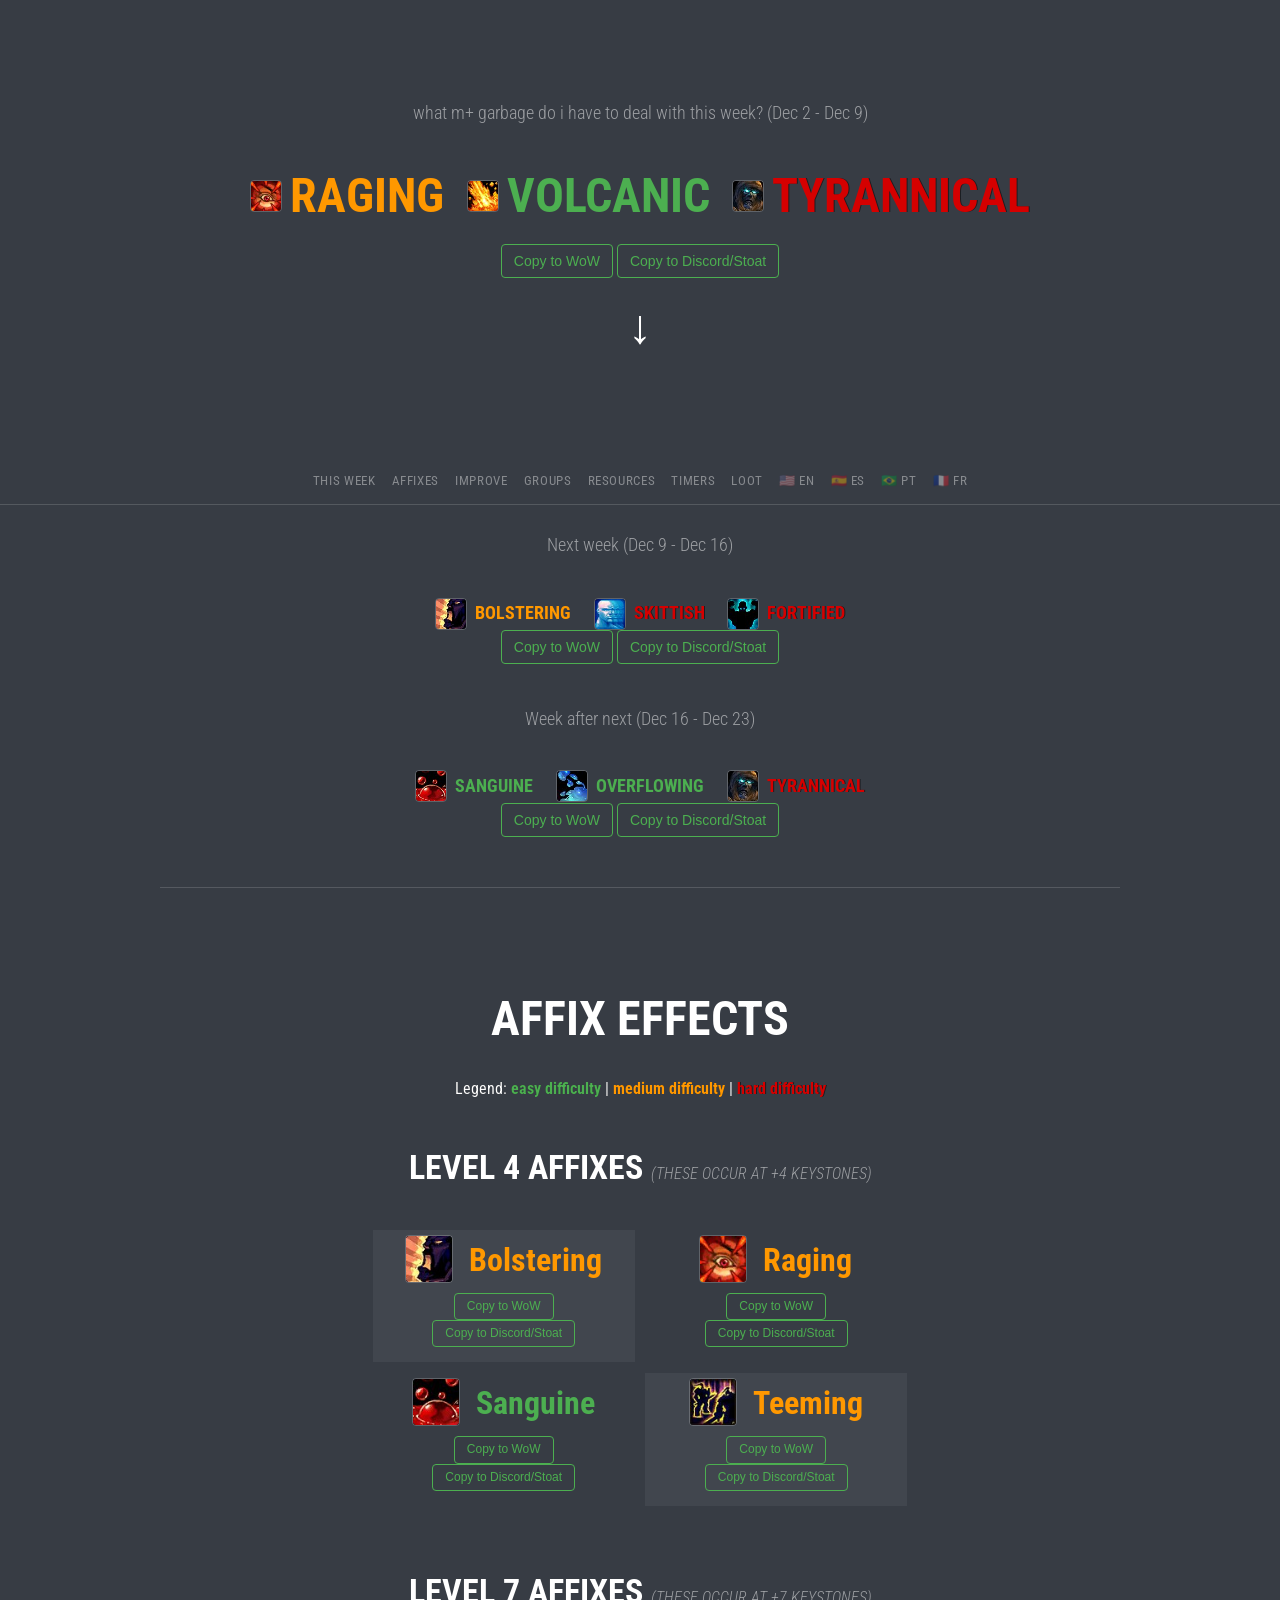
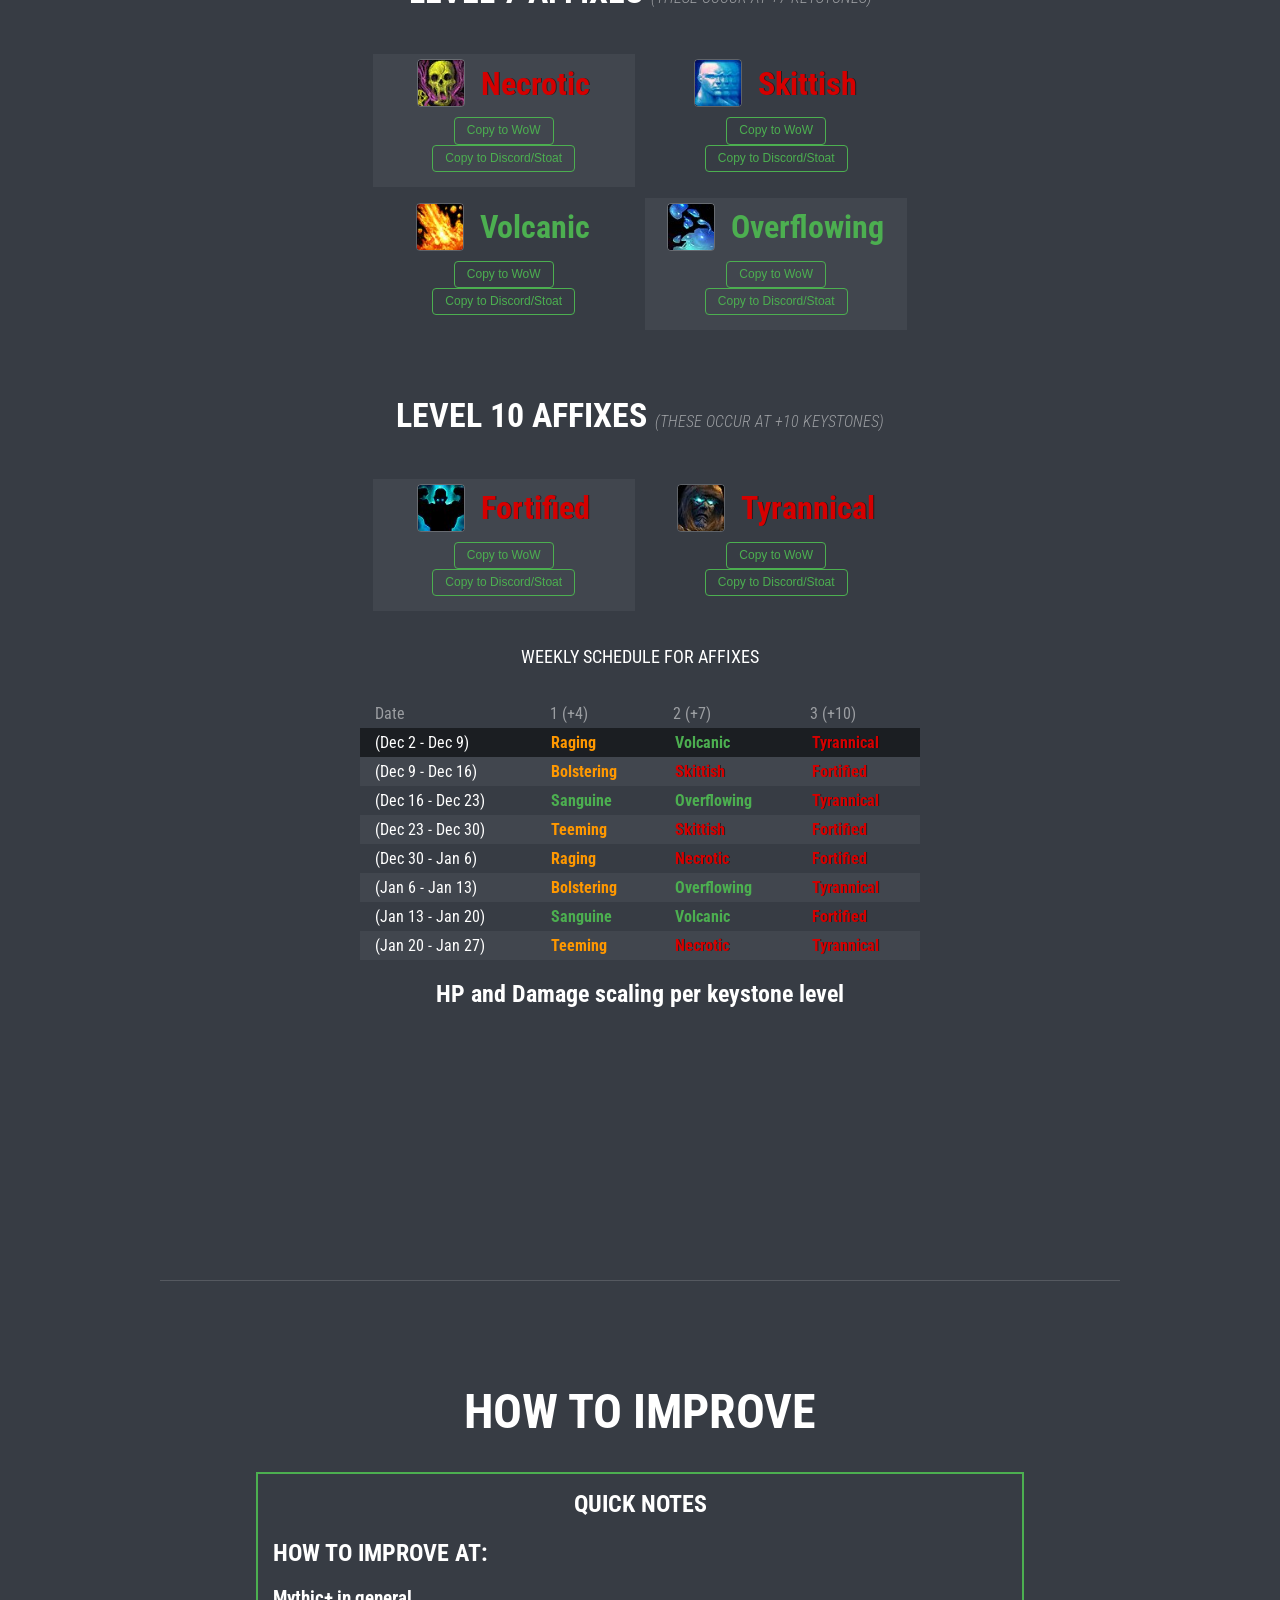
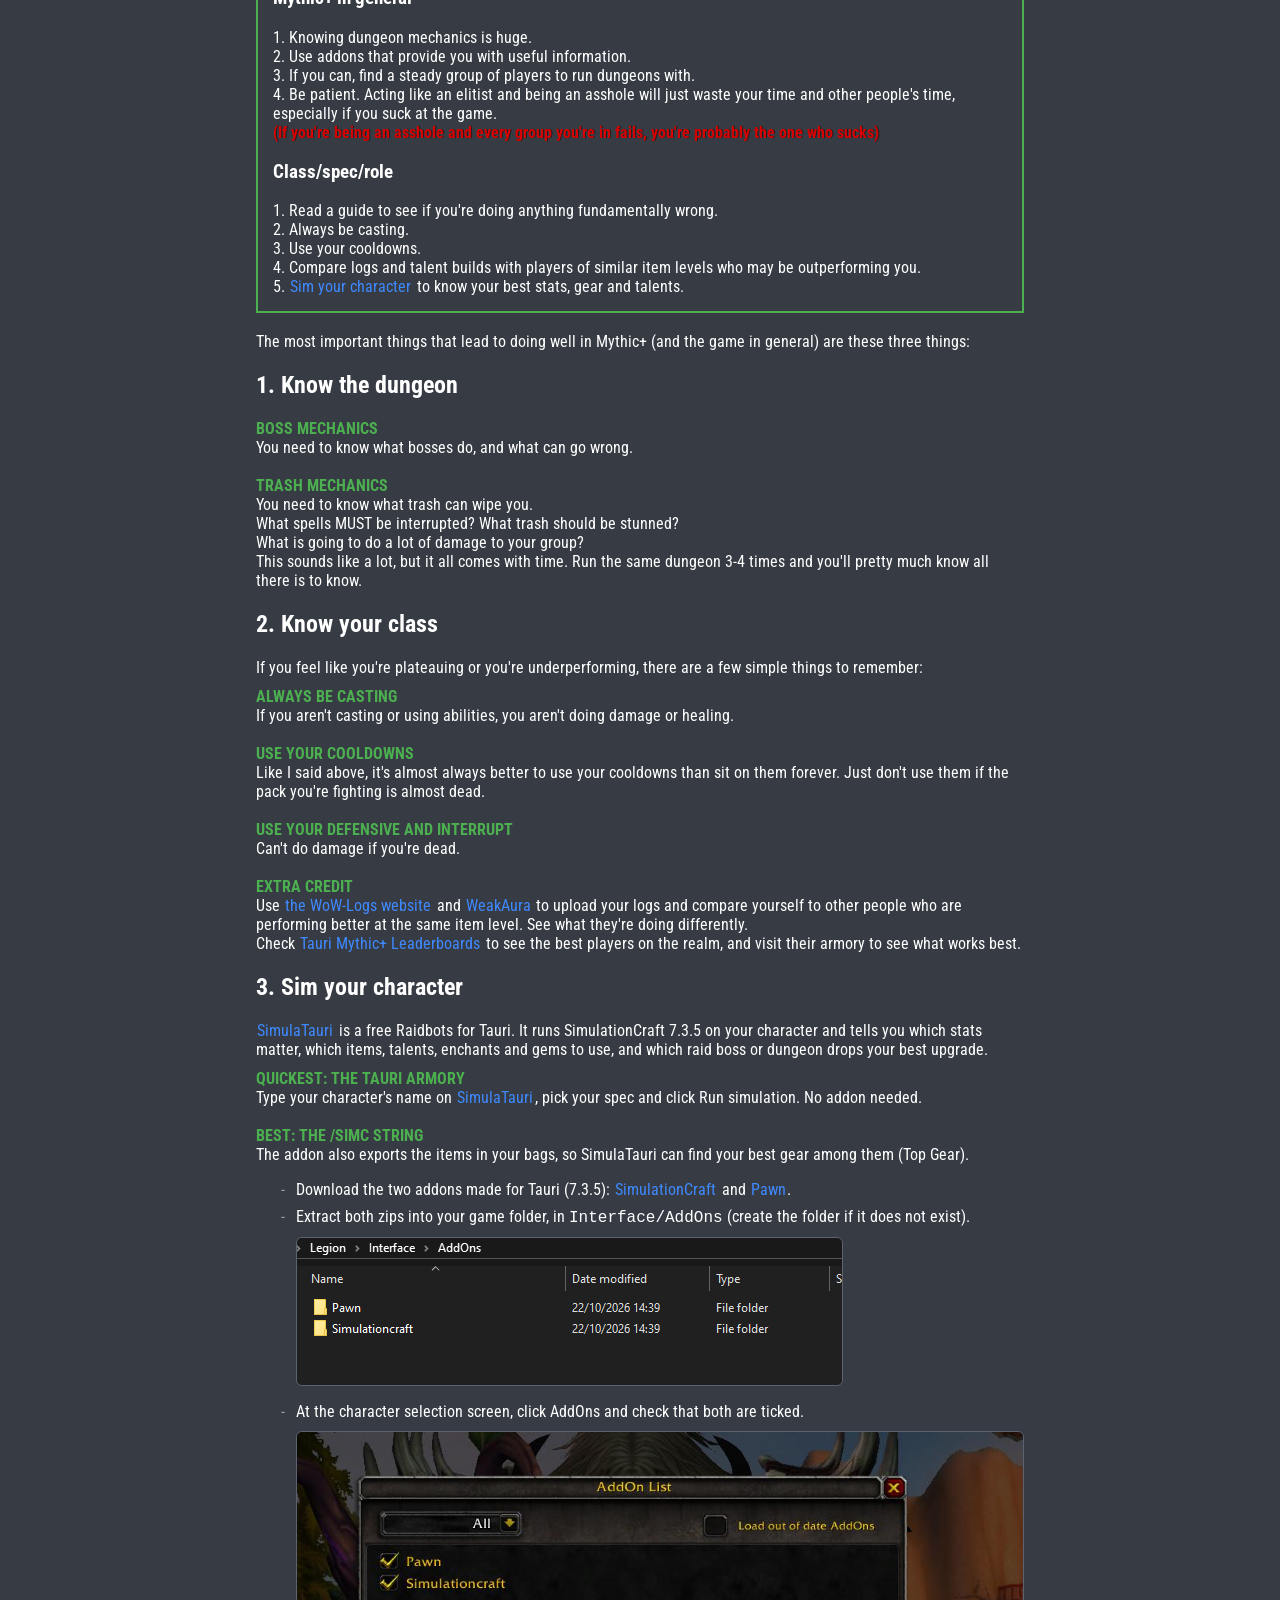
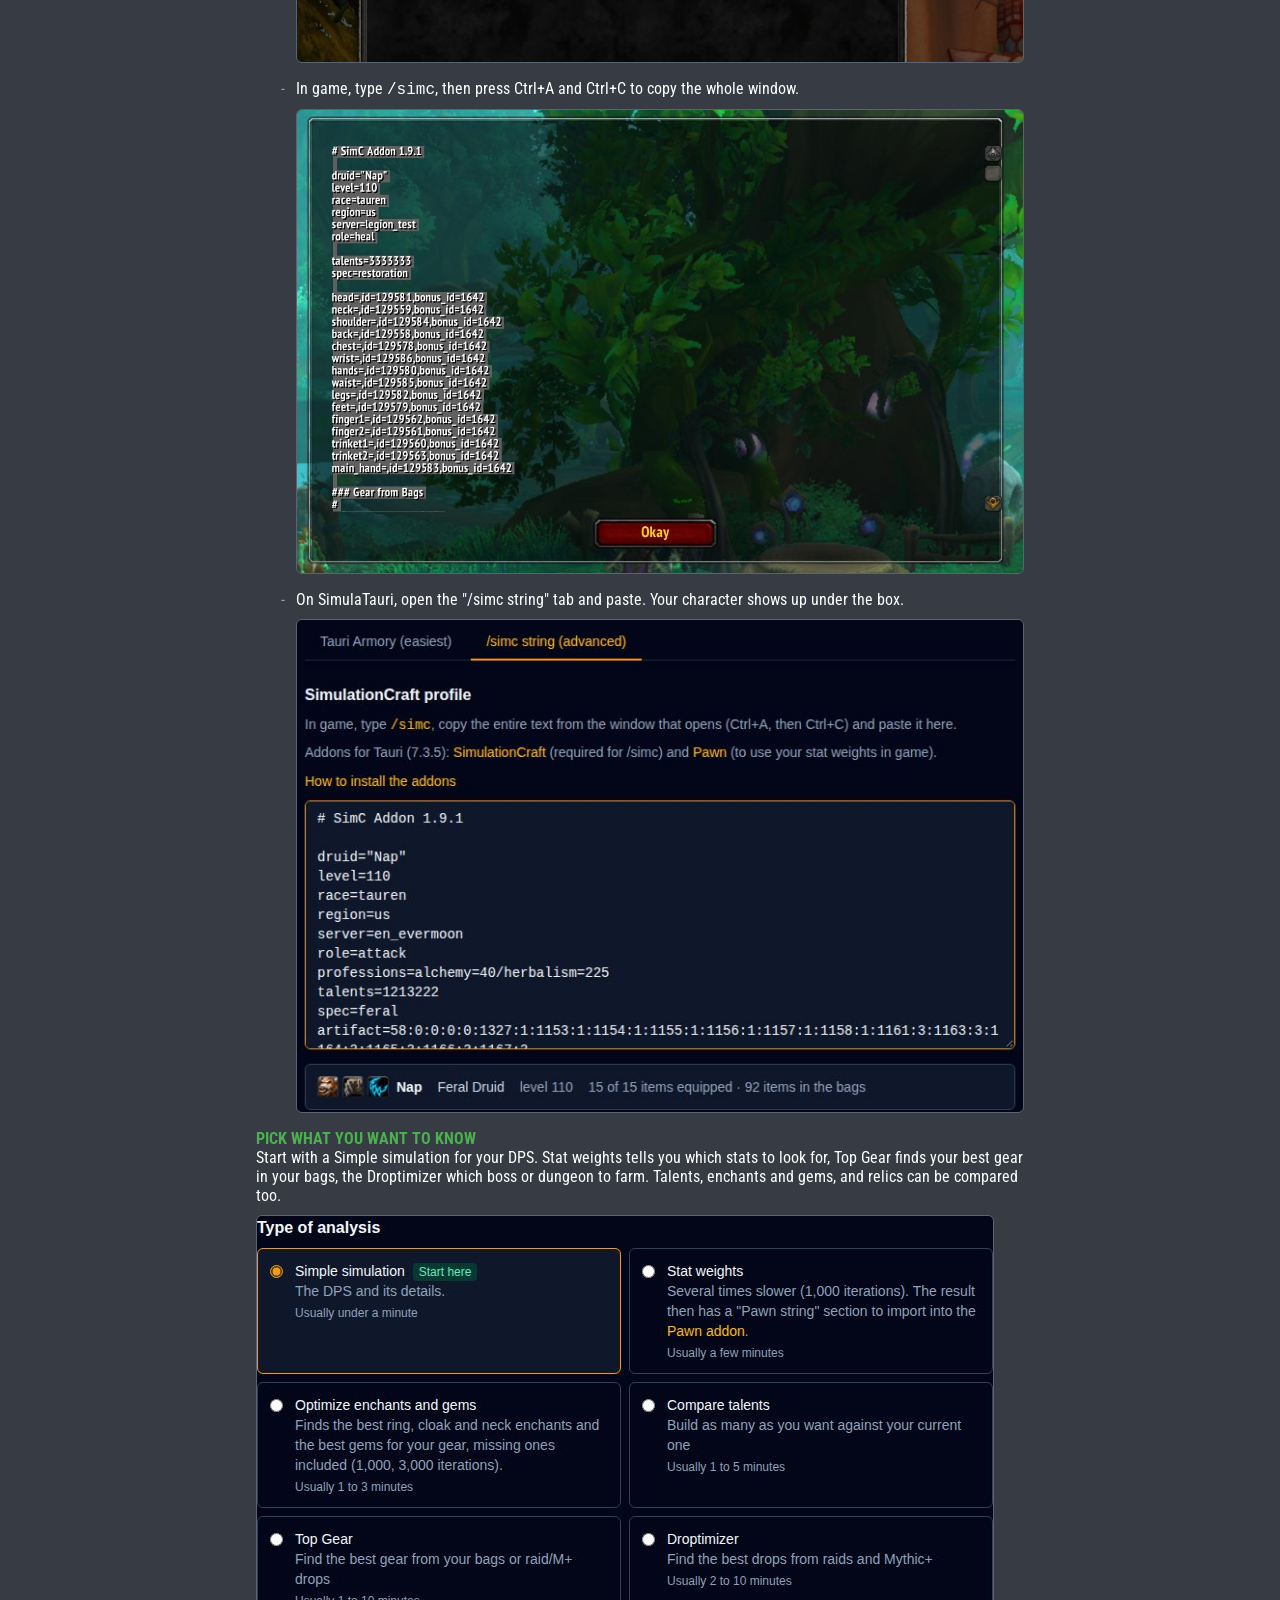
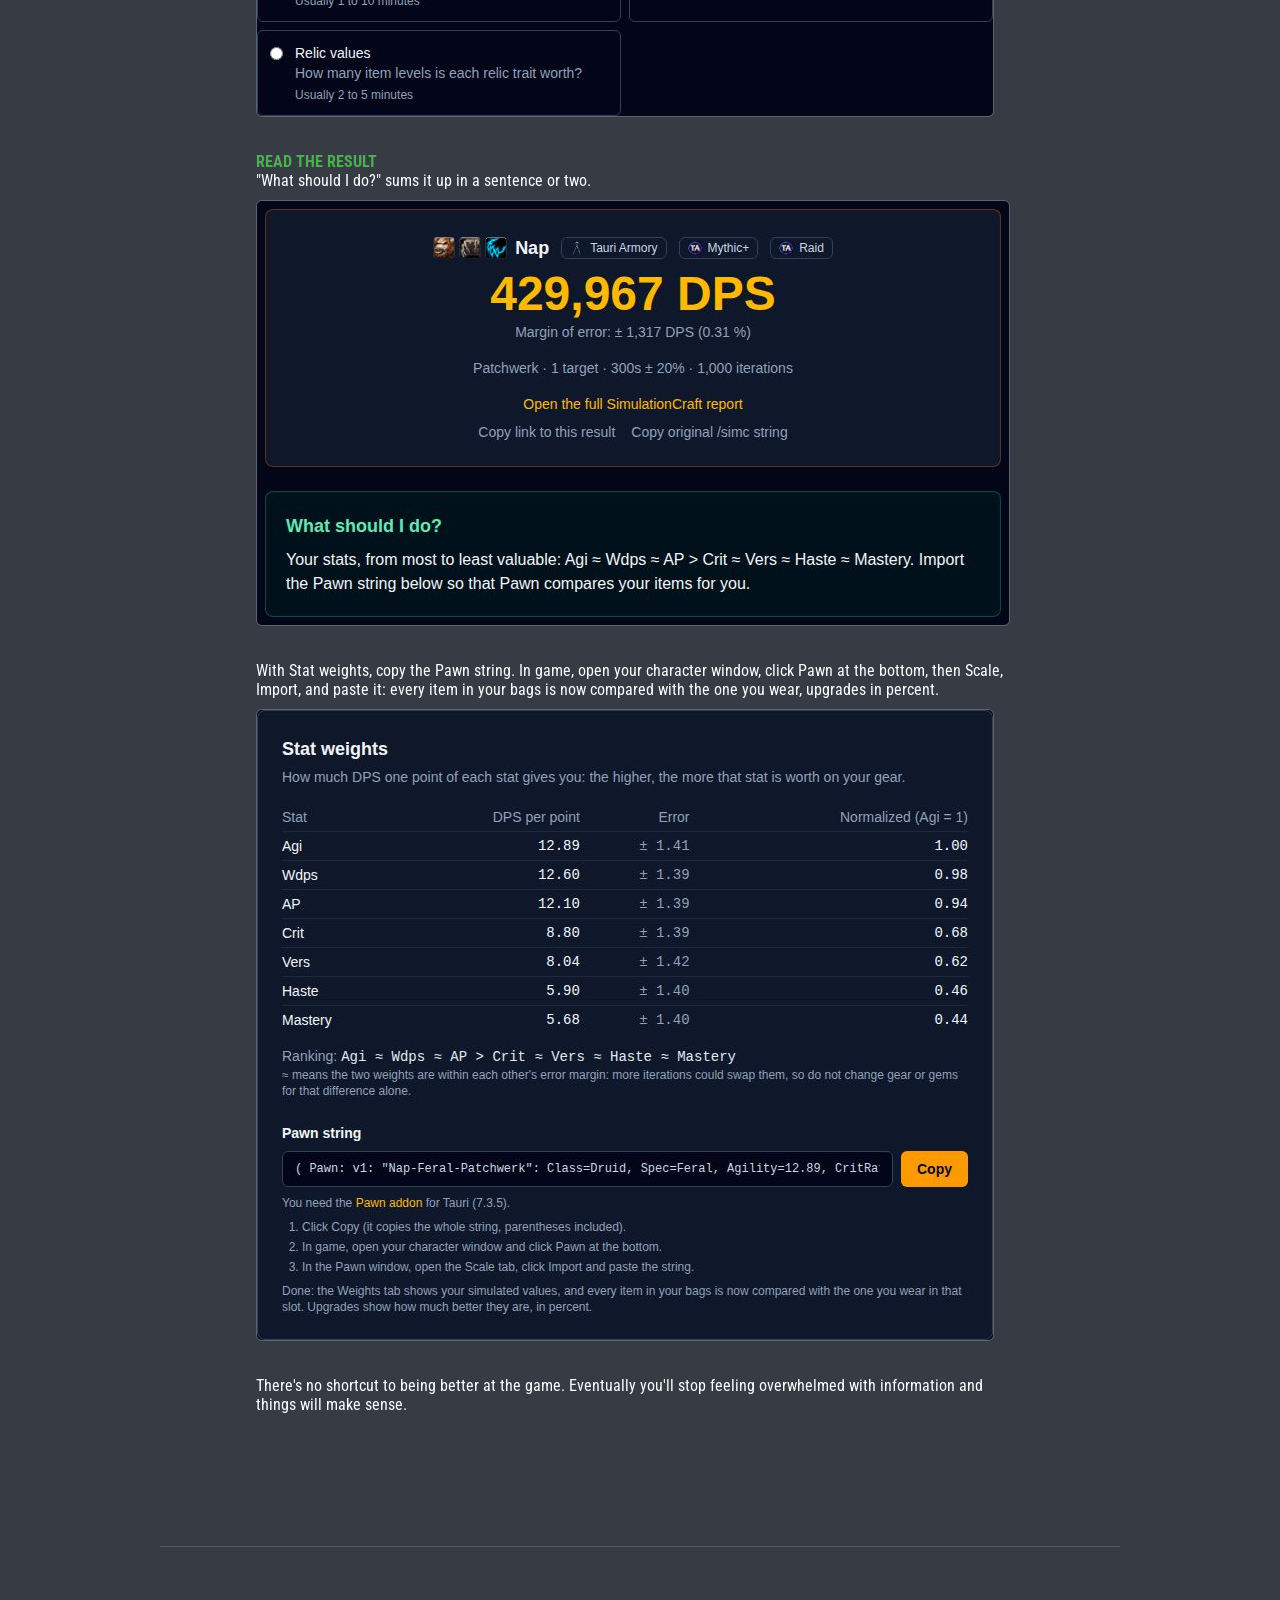
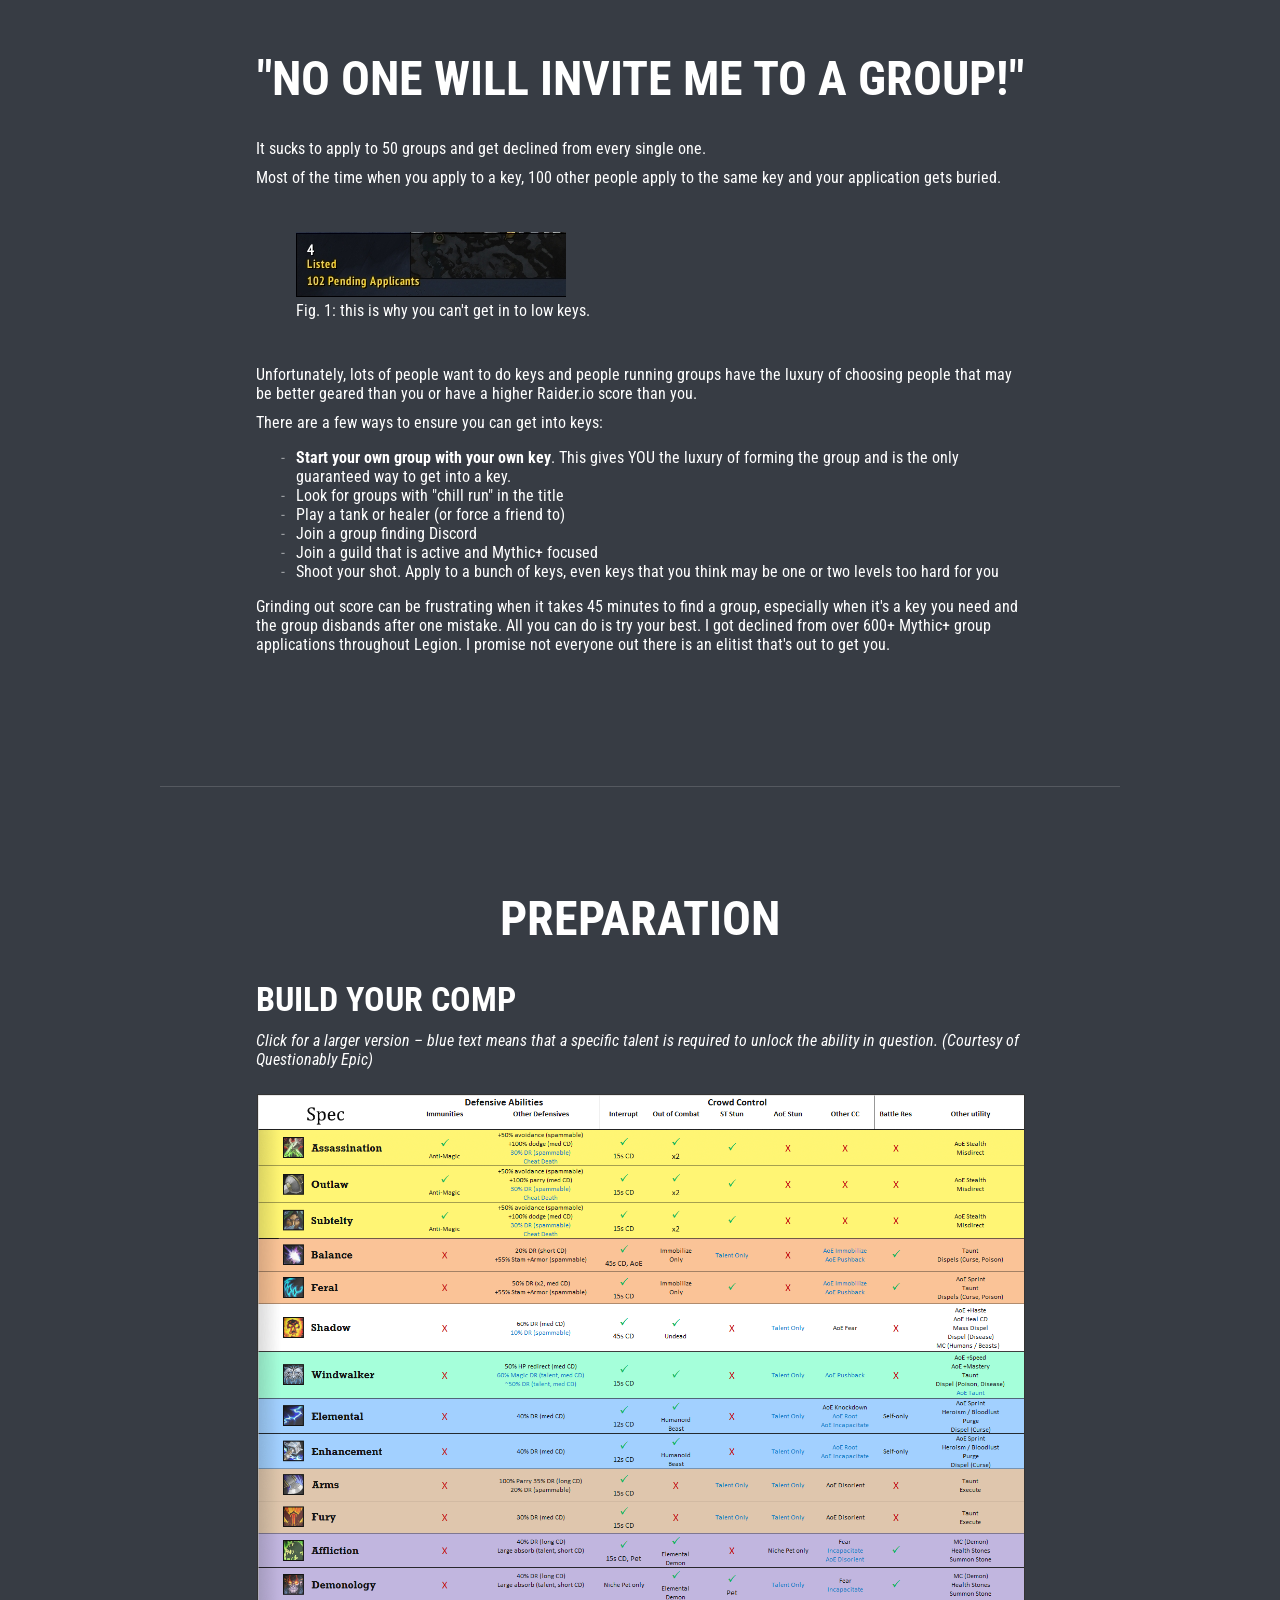
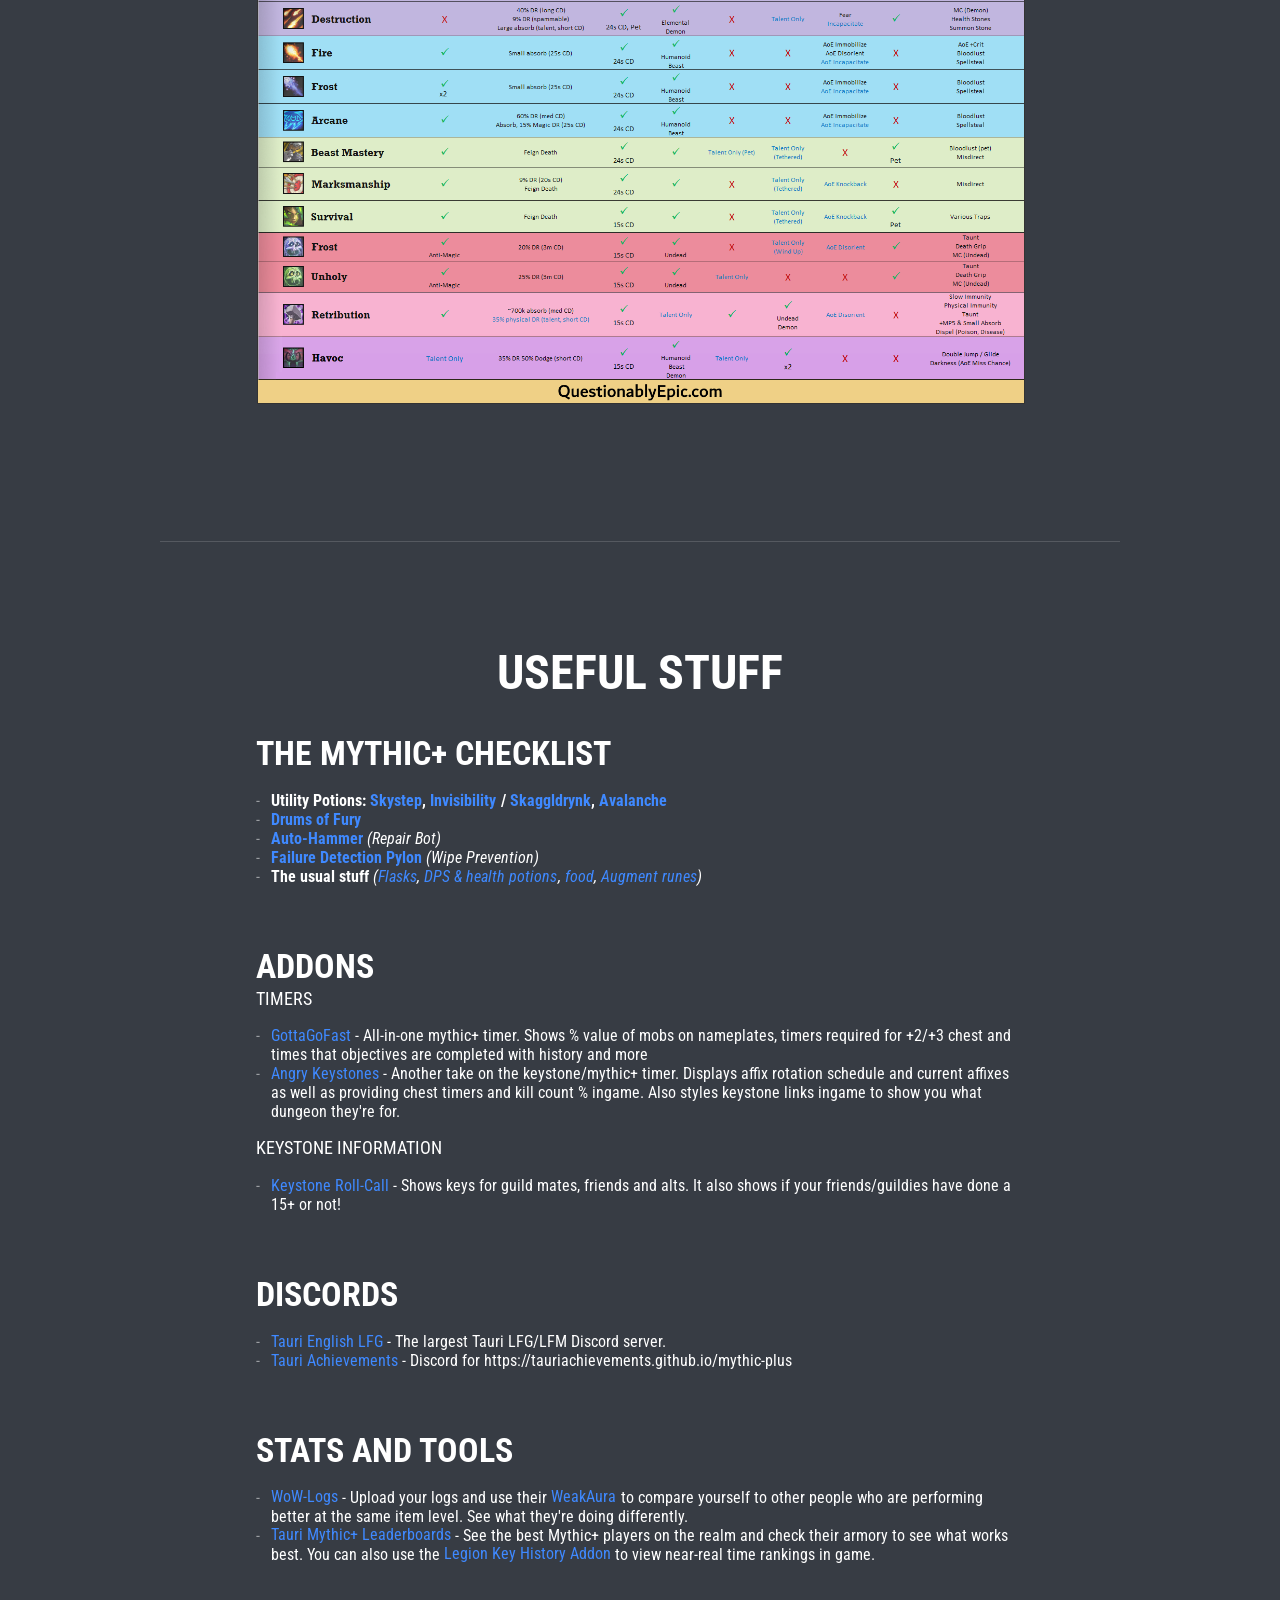
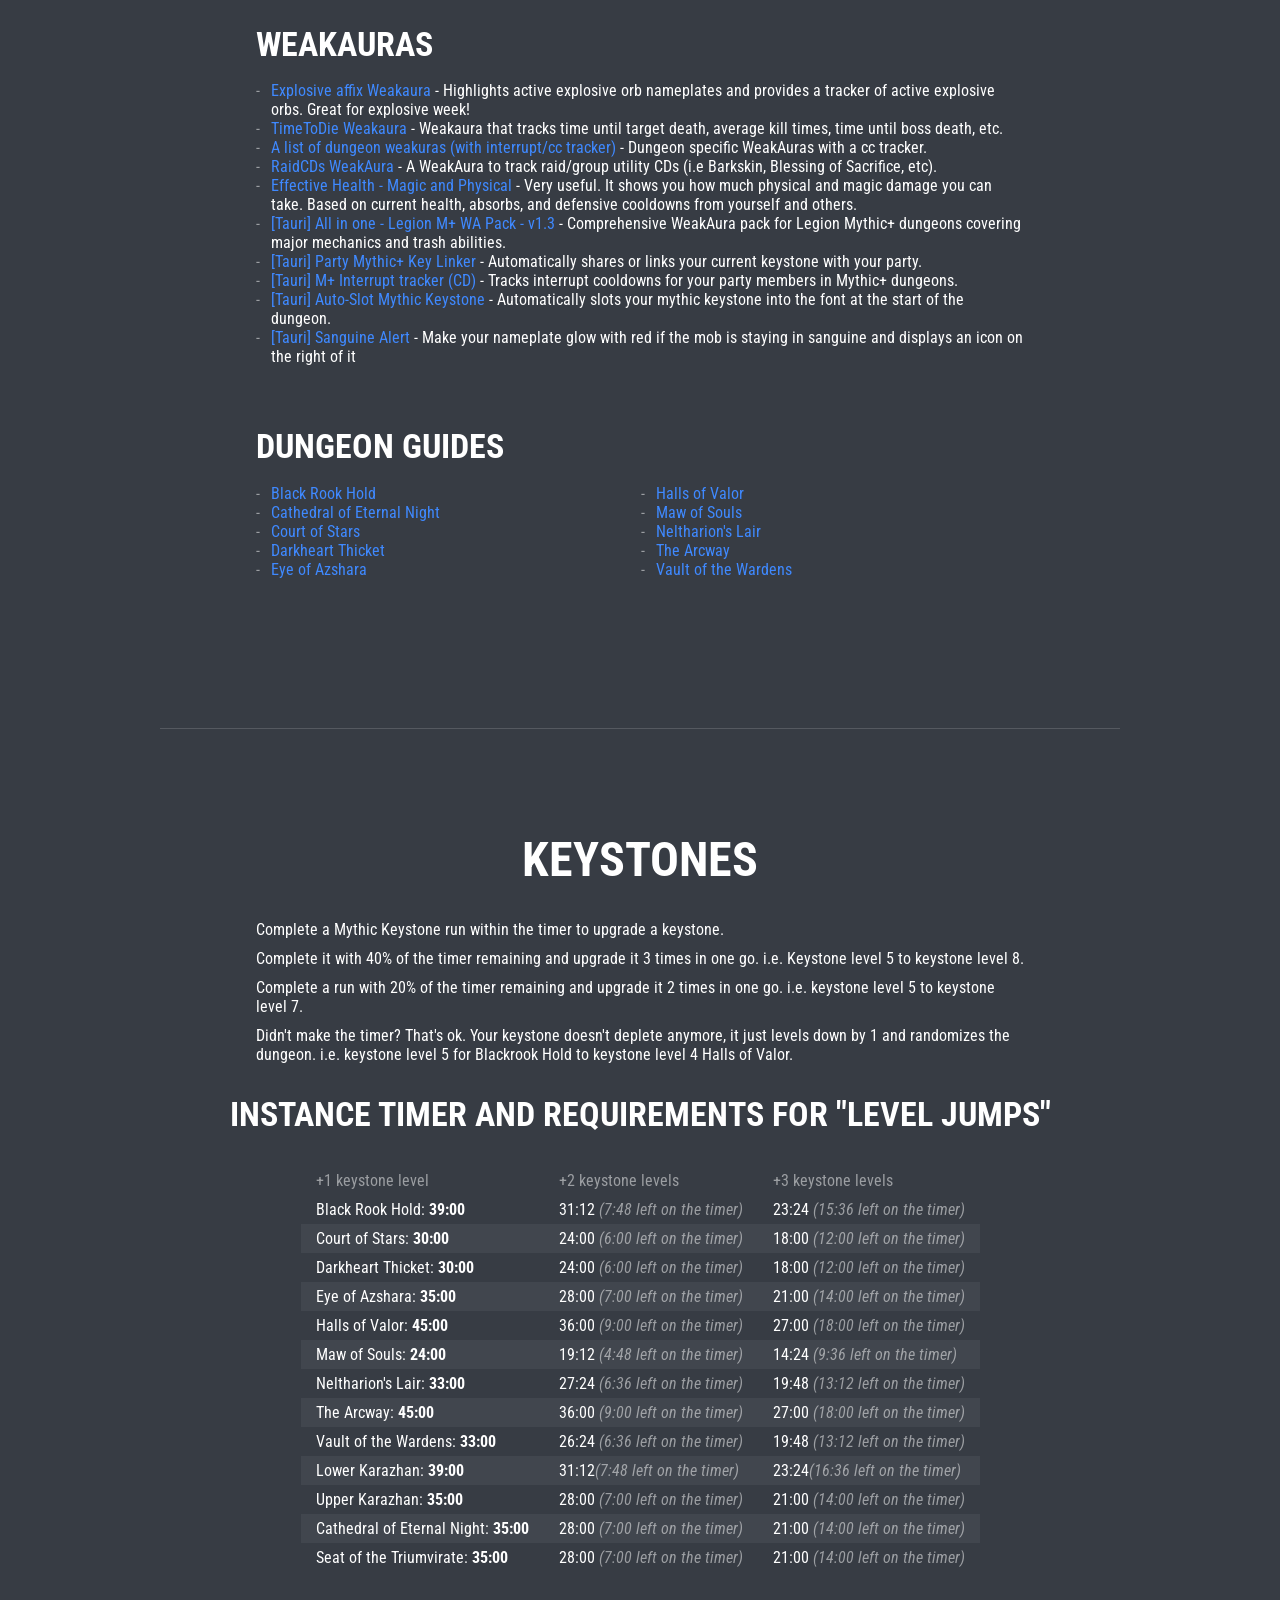
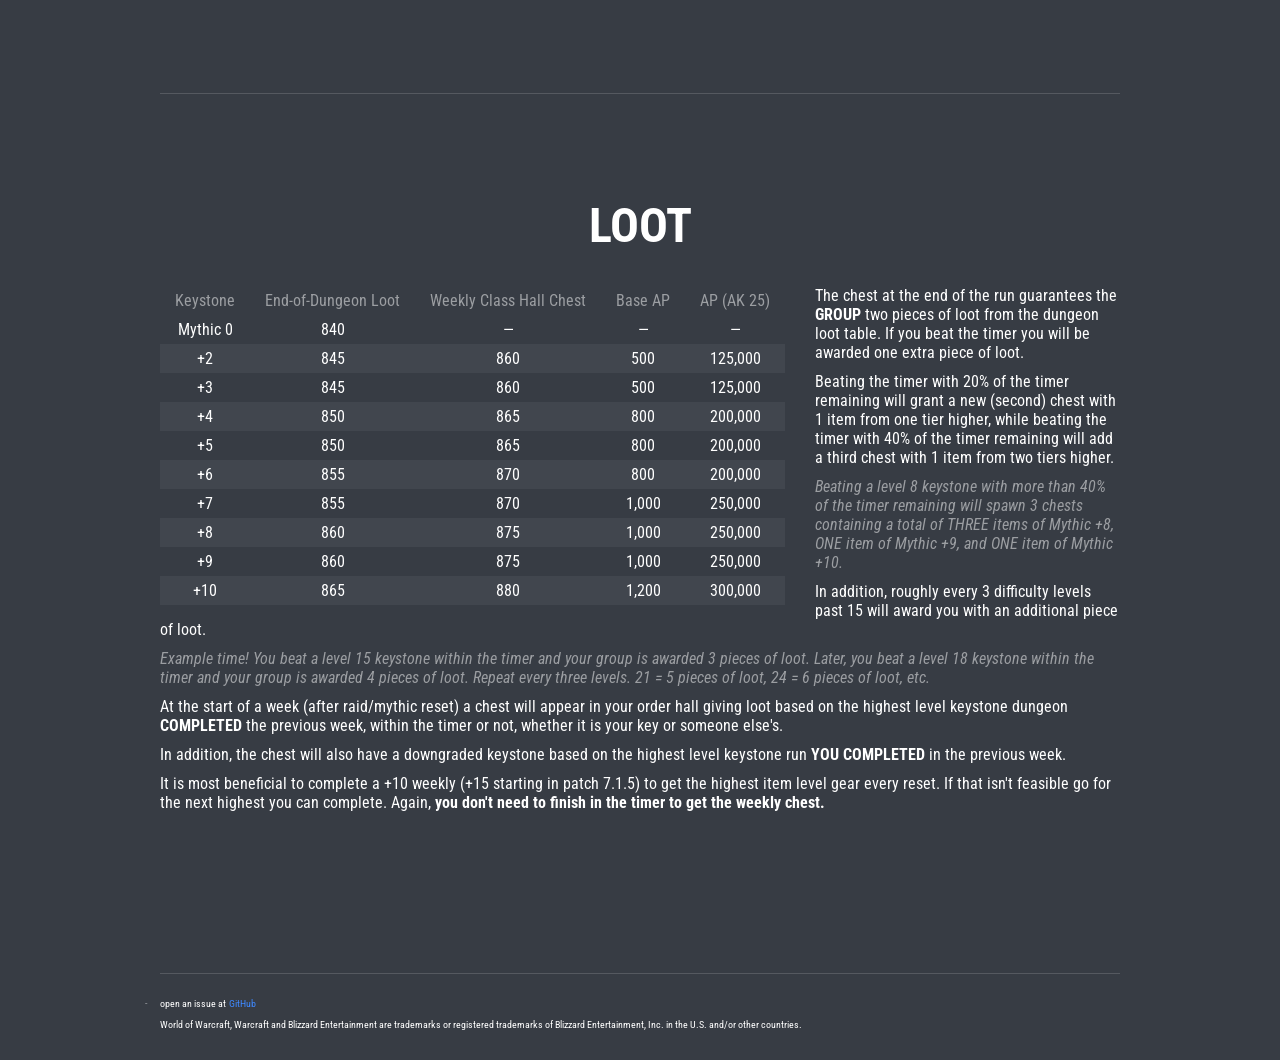
==== commit a1f95209: "fix: update Tauri English LFG Discord invite link" ====
--- a/index.html
+++ b/index.html
@@ -360,7 +360,7 @@
                 </ul>
                 <h2 class="title title--medium title--left">Discords</h2>
                 <ul>
-                    <li><a href="https://discord.gg/GbHMmVHaHA">Tauri English LFG</a><span class="trn"> - The largest Tauri LFG/LFM Discord server.</span></li>
+                    <li><a href="https://discord.gg/2yZGJpQ6Rd">Tauri English LFG</a><span class="trn"> - The largest Tauri LFG/LFM Discord server.</span></li>
                     <li><a href="https://discord.gg/6cxbzSbq9b">Tauri Achievements</a><span class="trn"> - Discord for https://tauriachievements.github.io/mythic-plus</span></li>
                 </ul>
                 <h2 class="title title--medium title--left trn">Stats and Tools</h2>
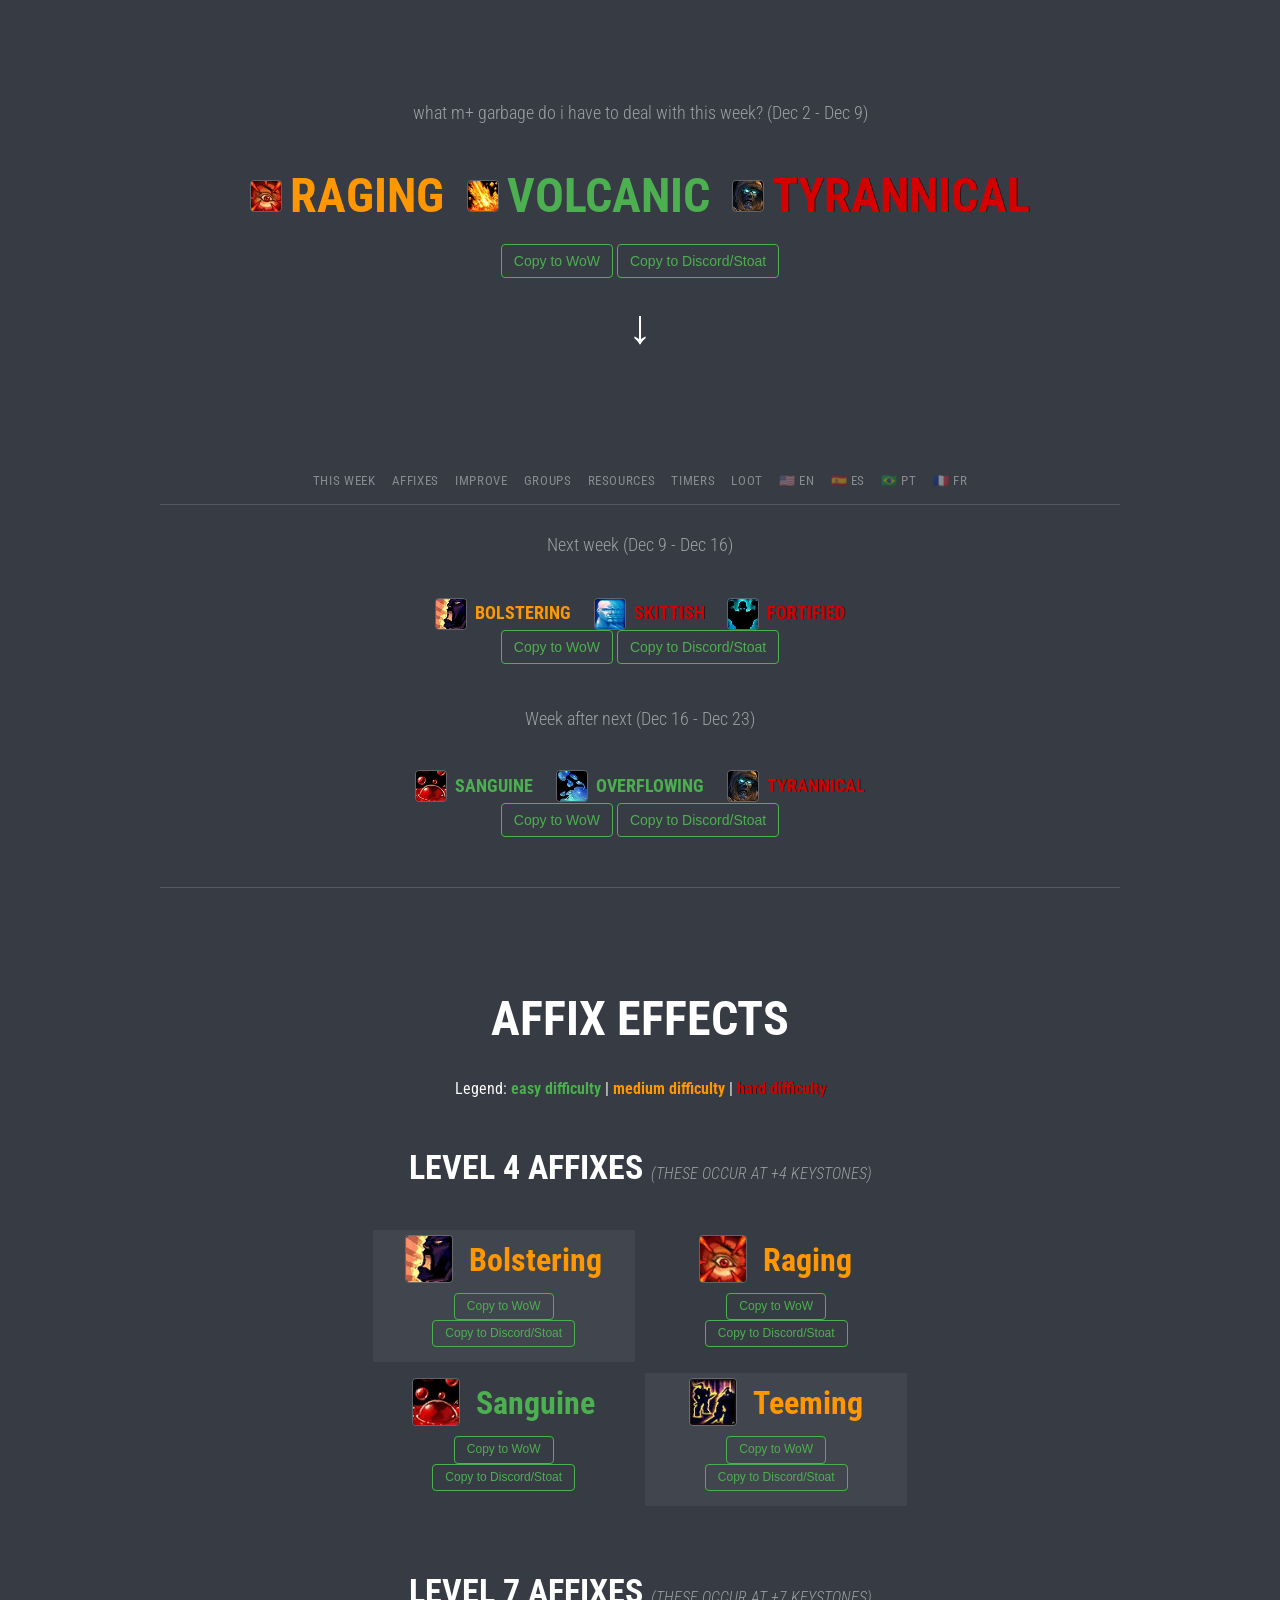
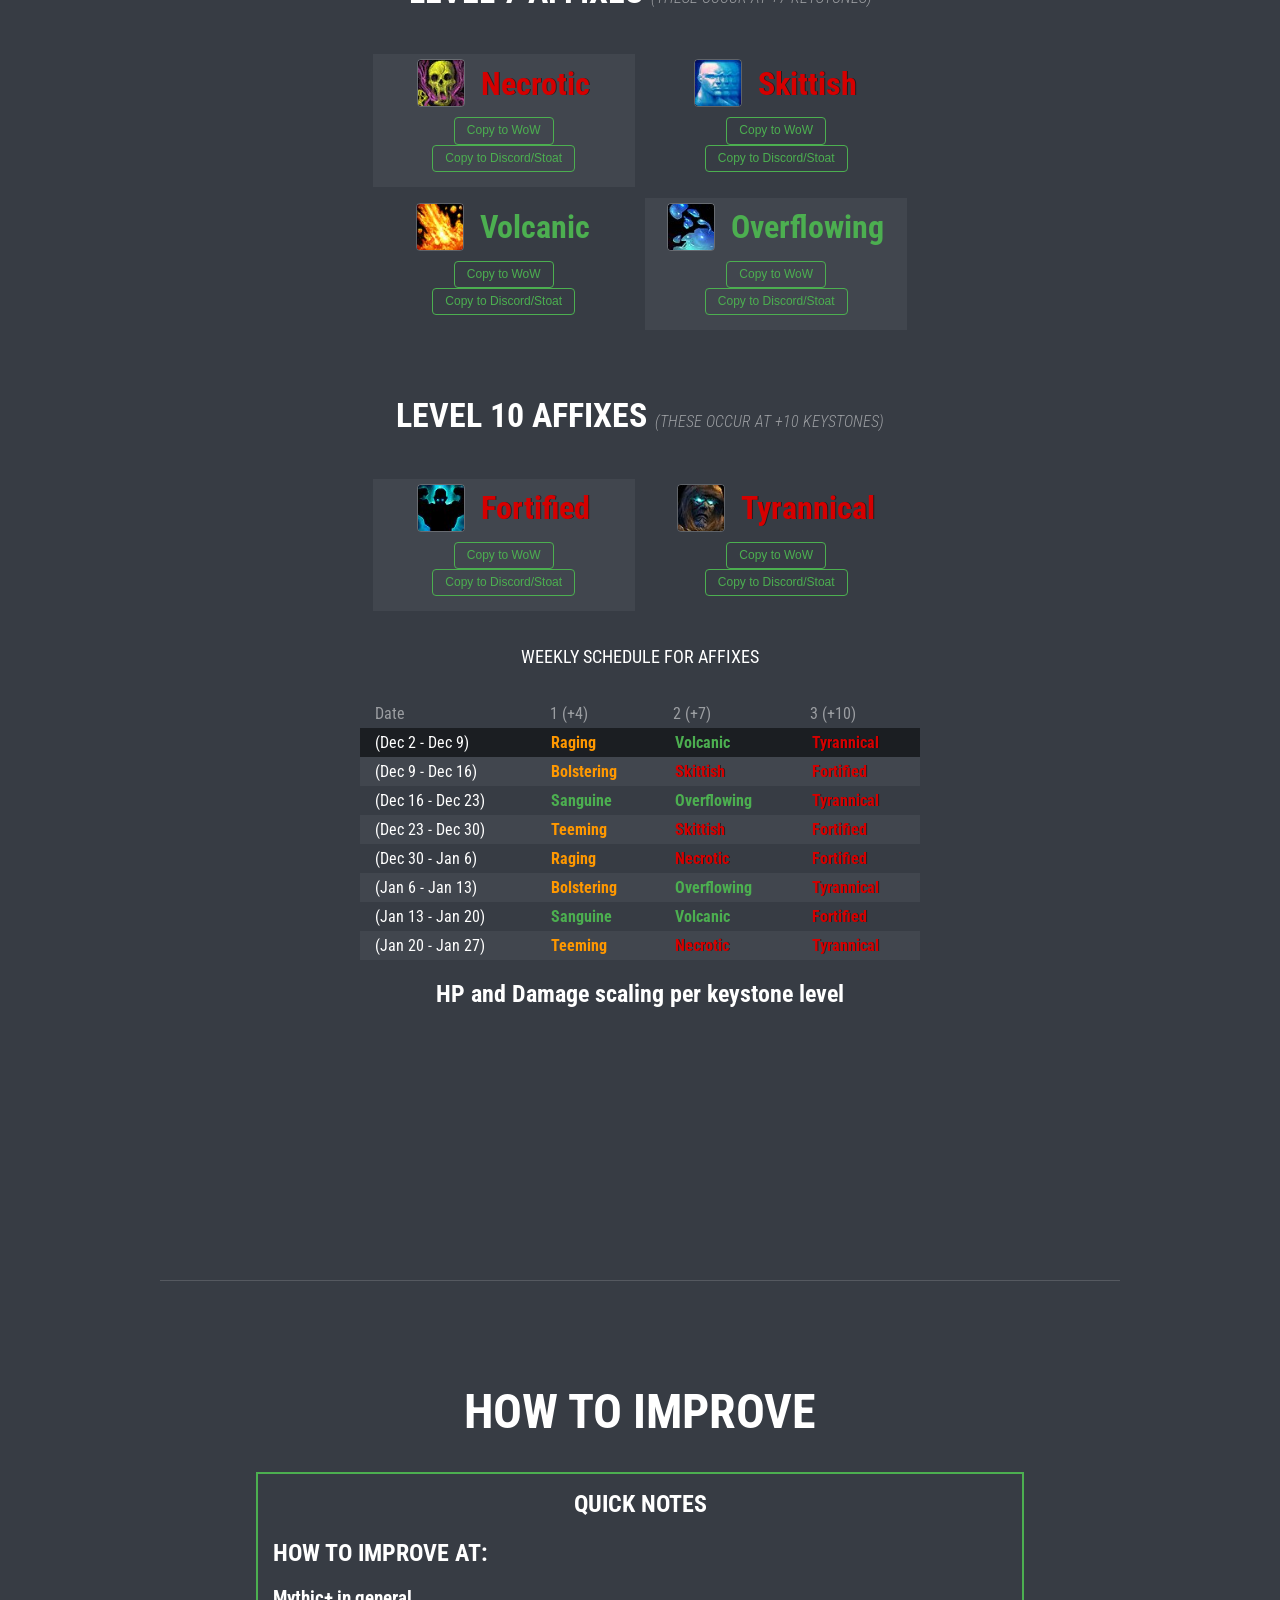
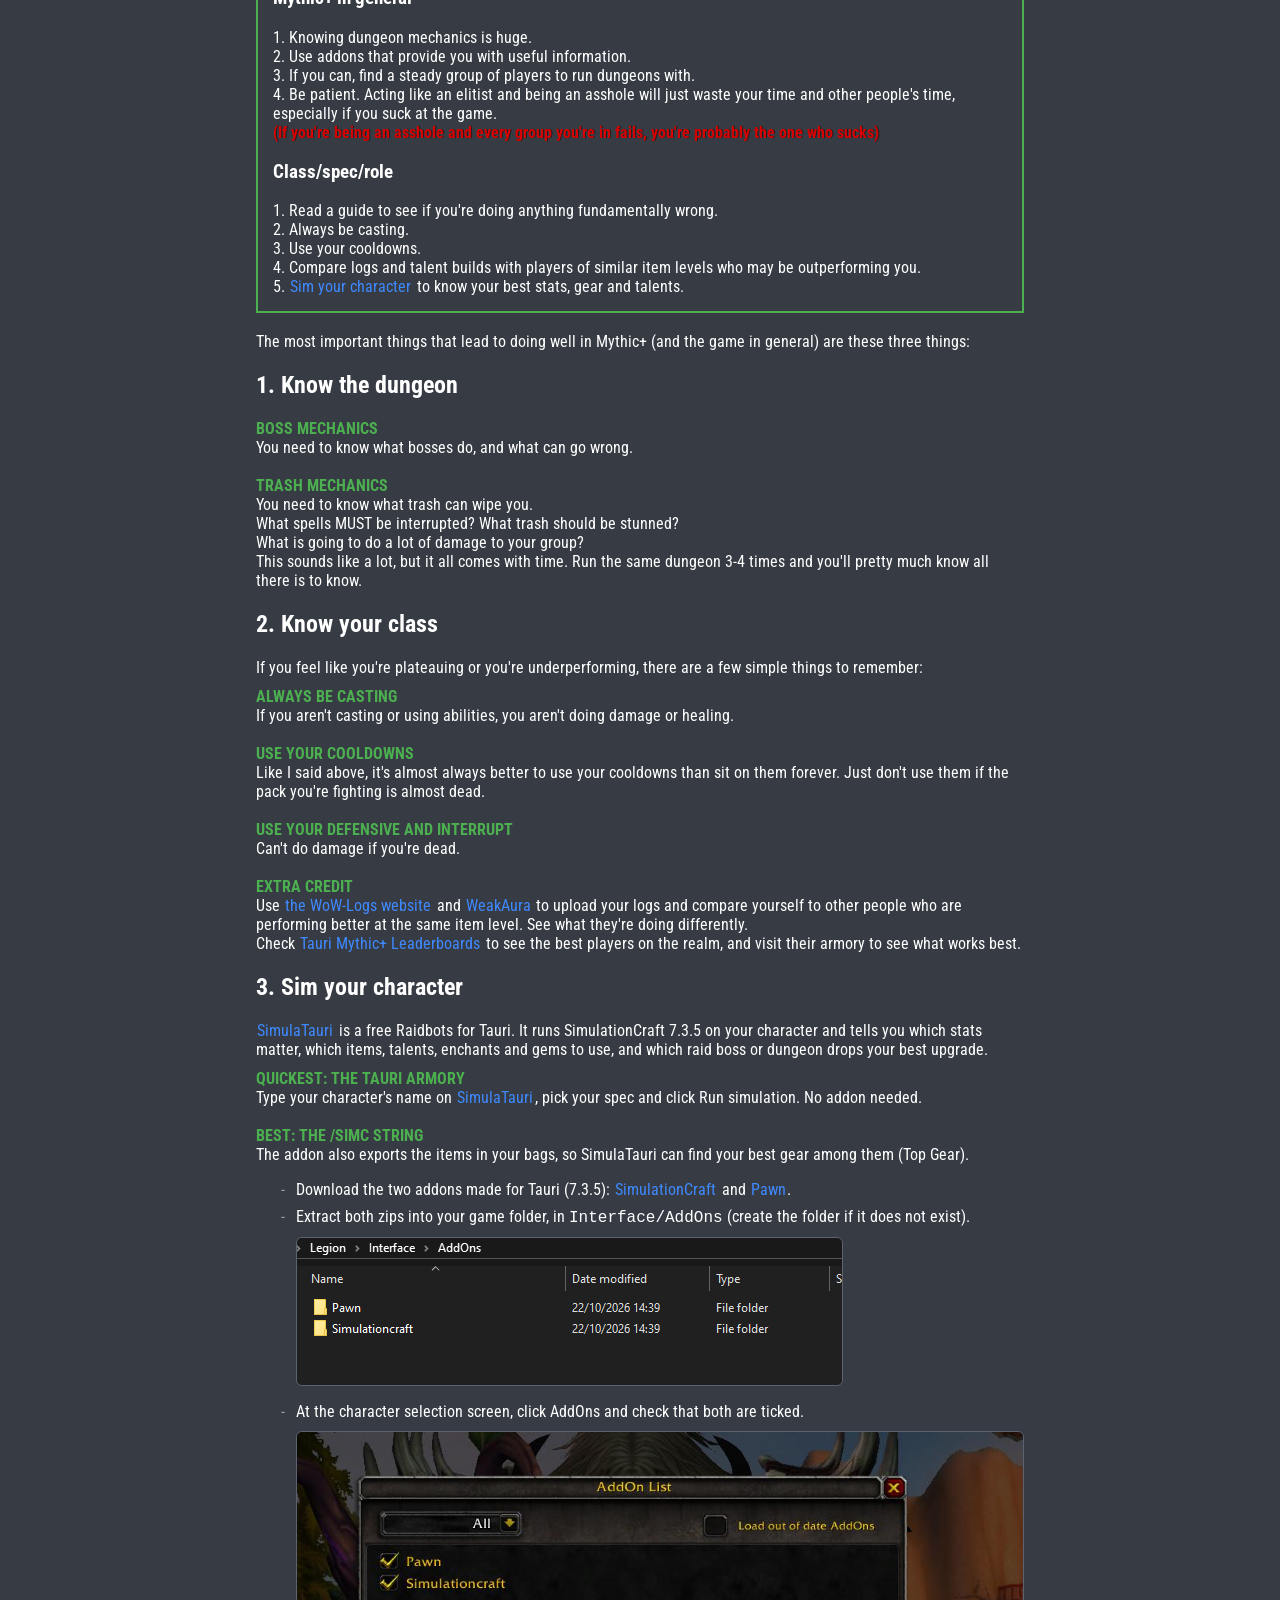
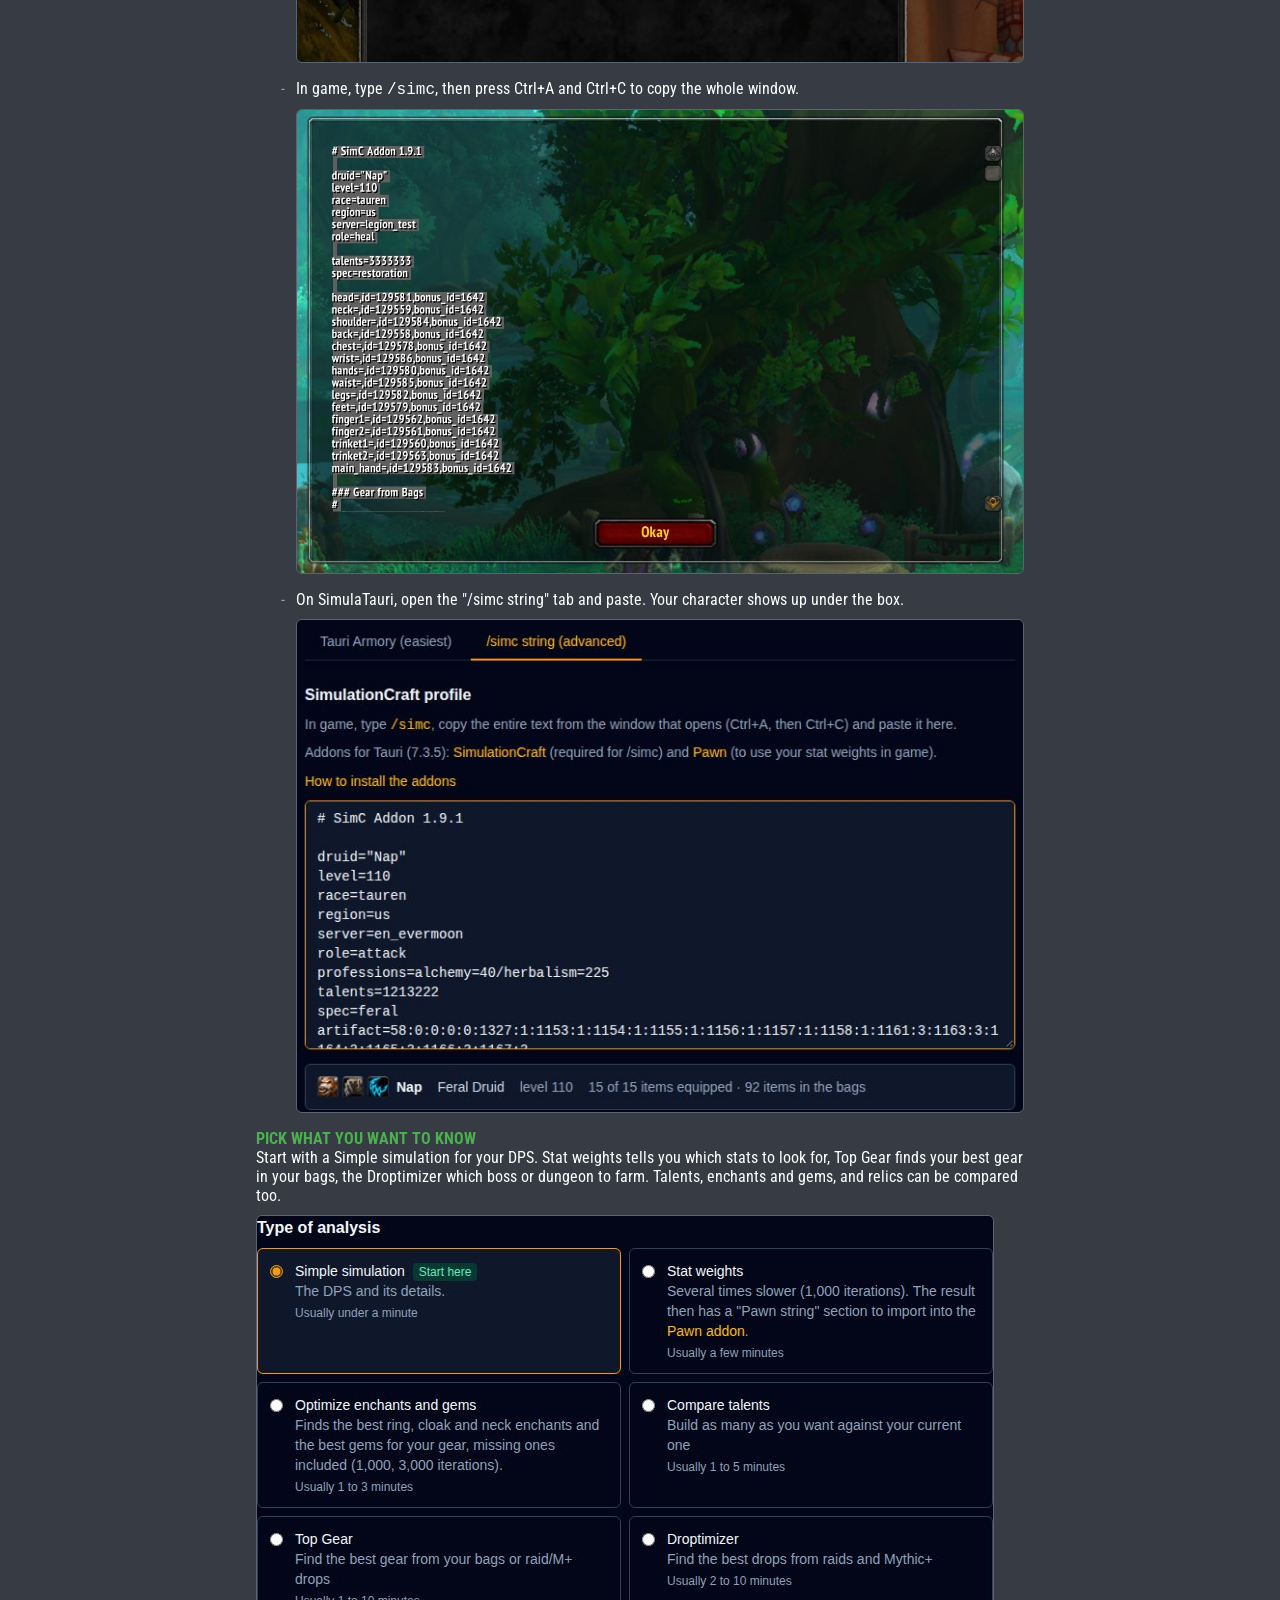
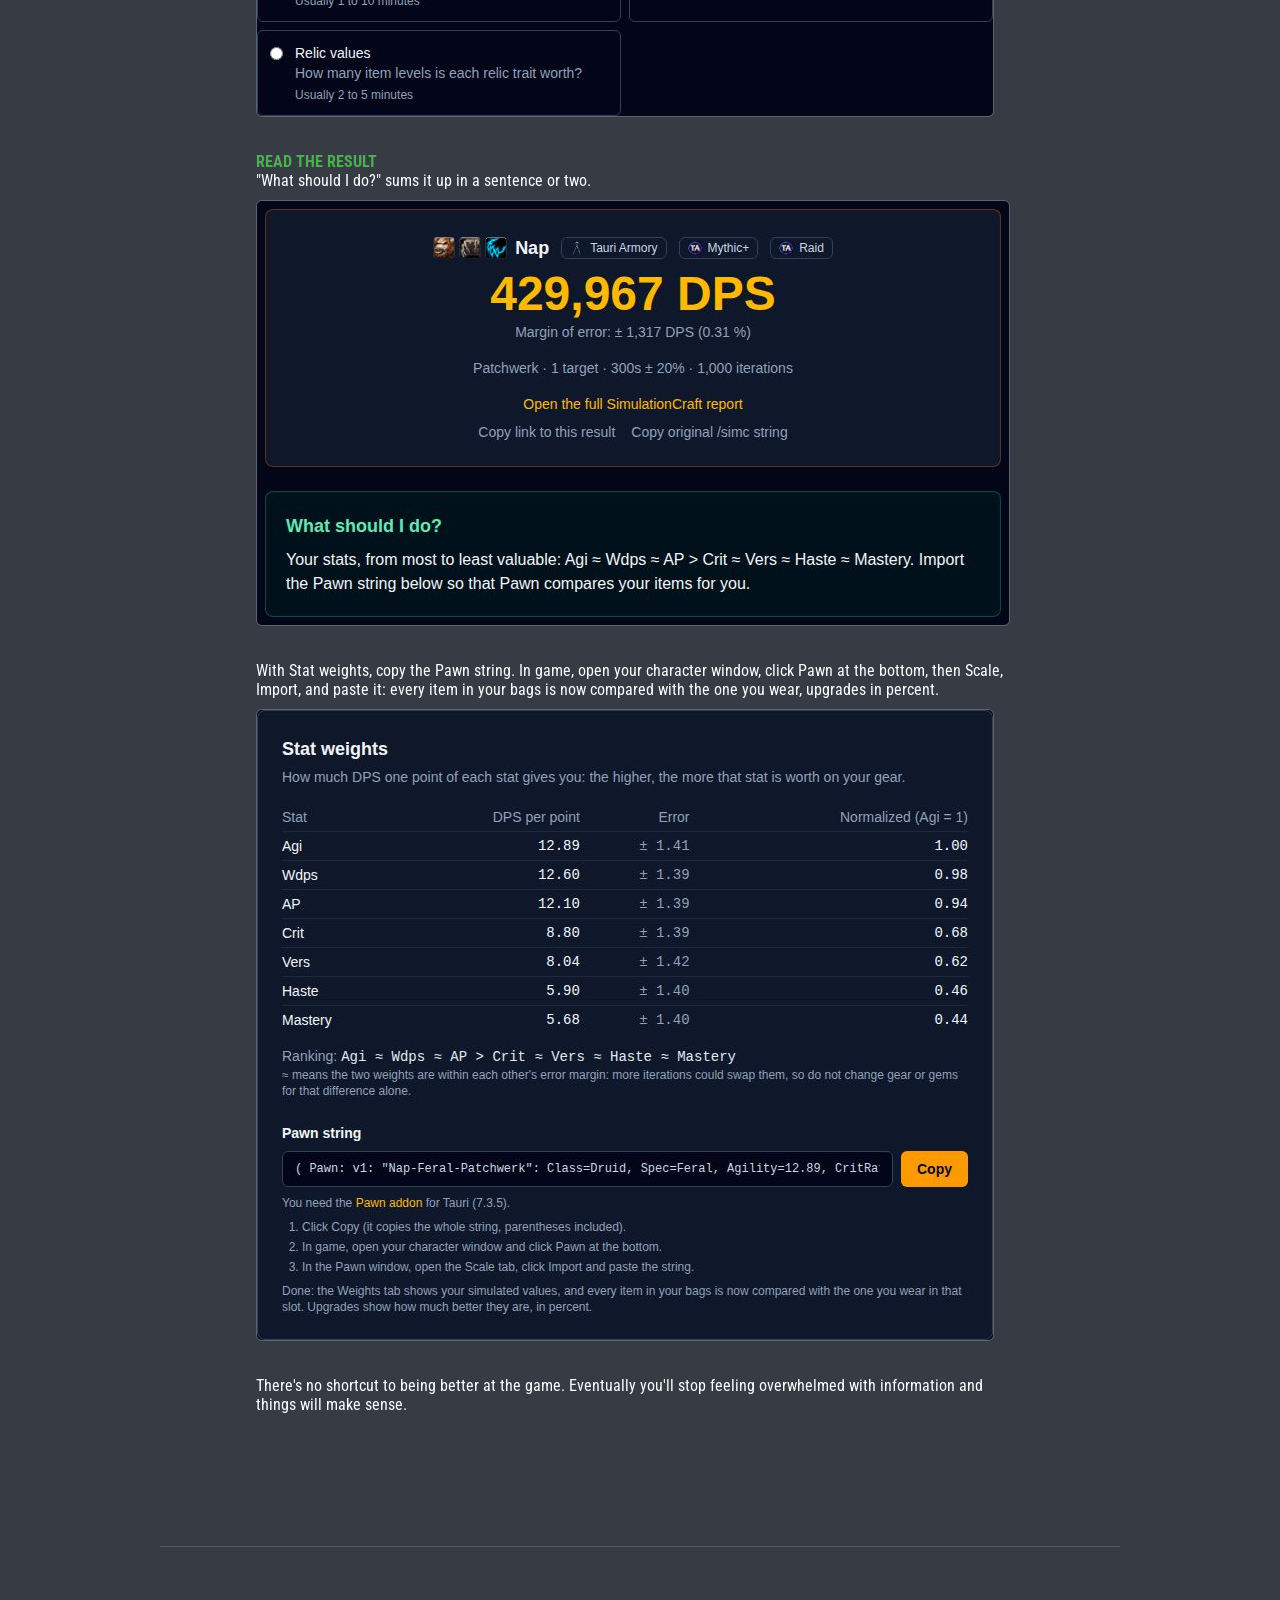
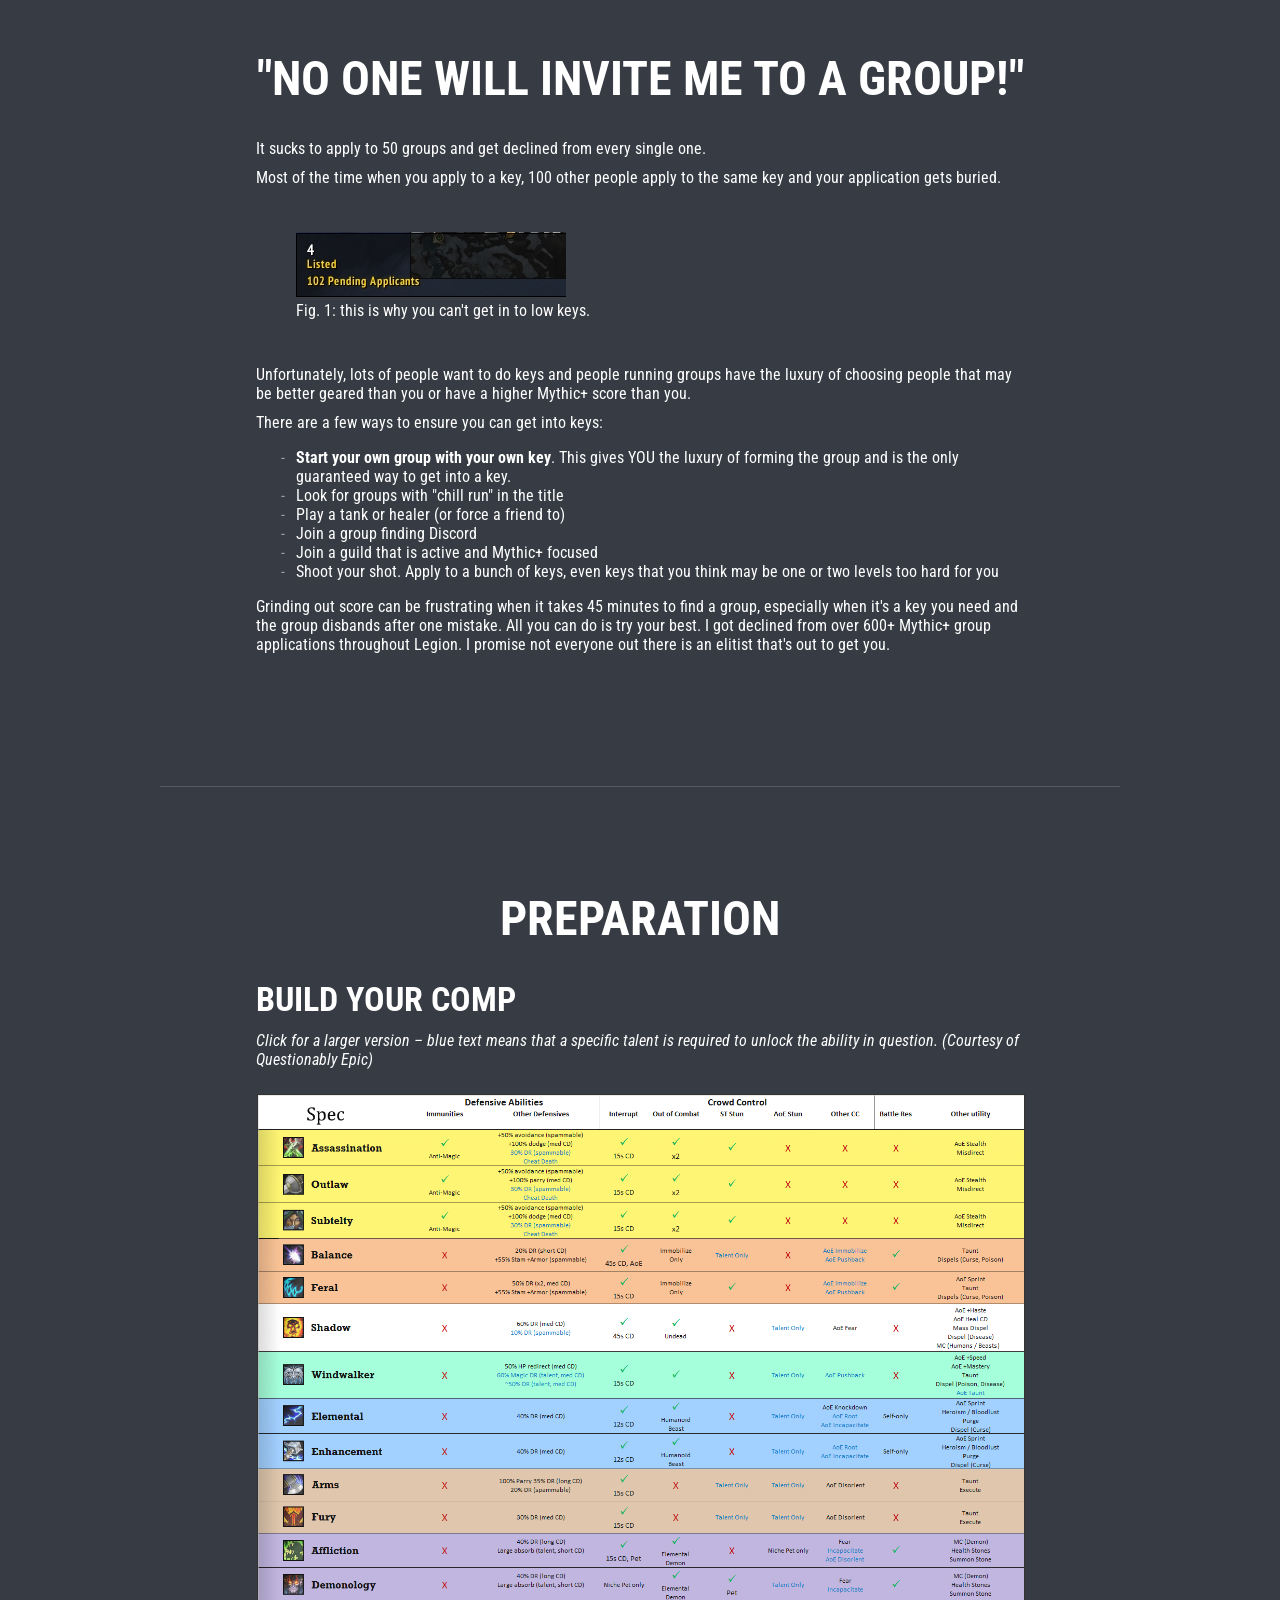
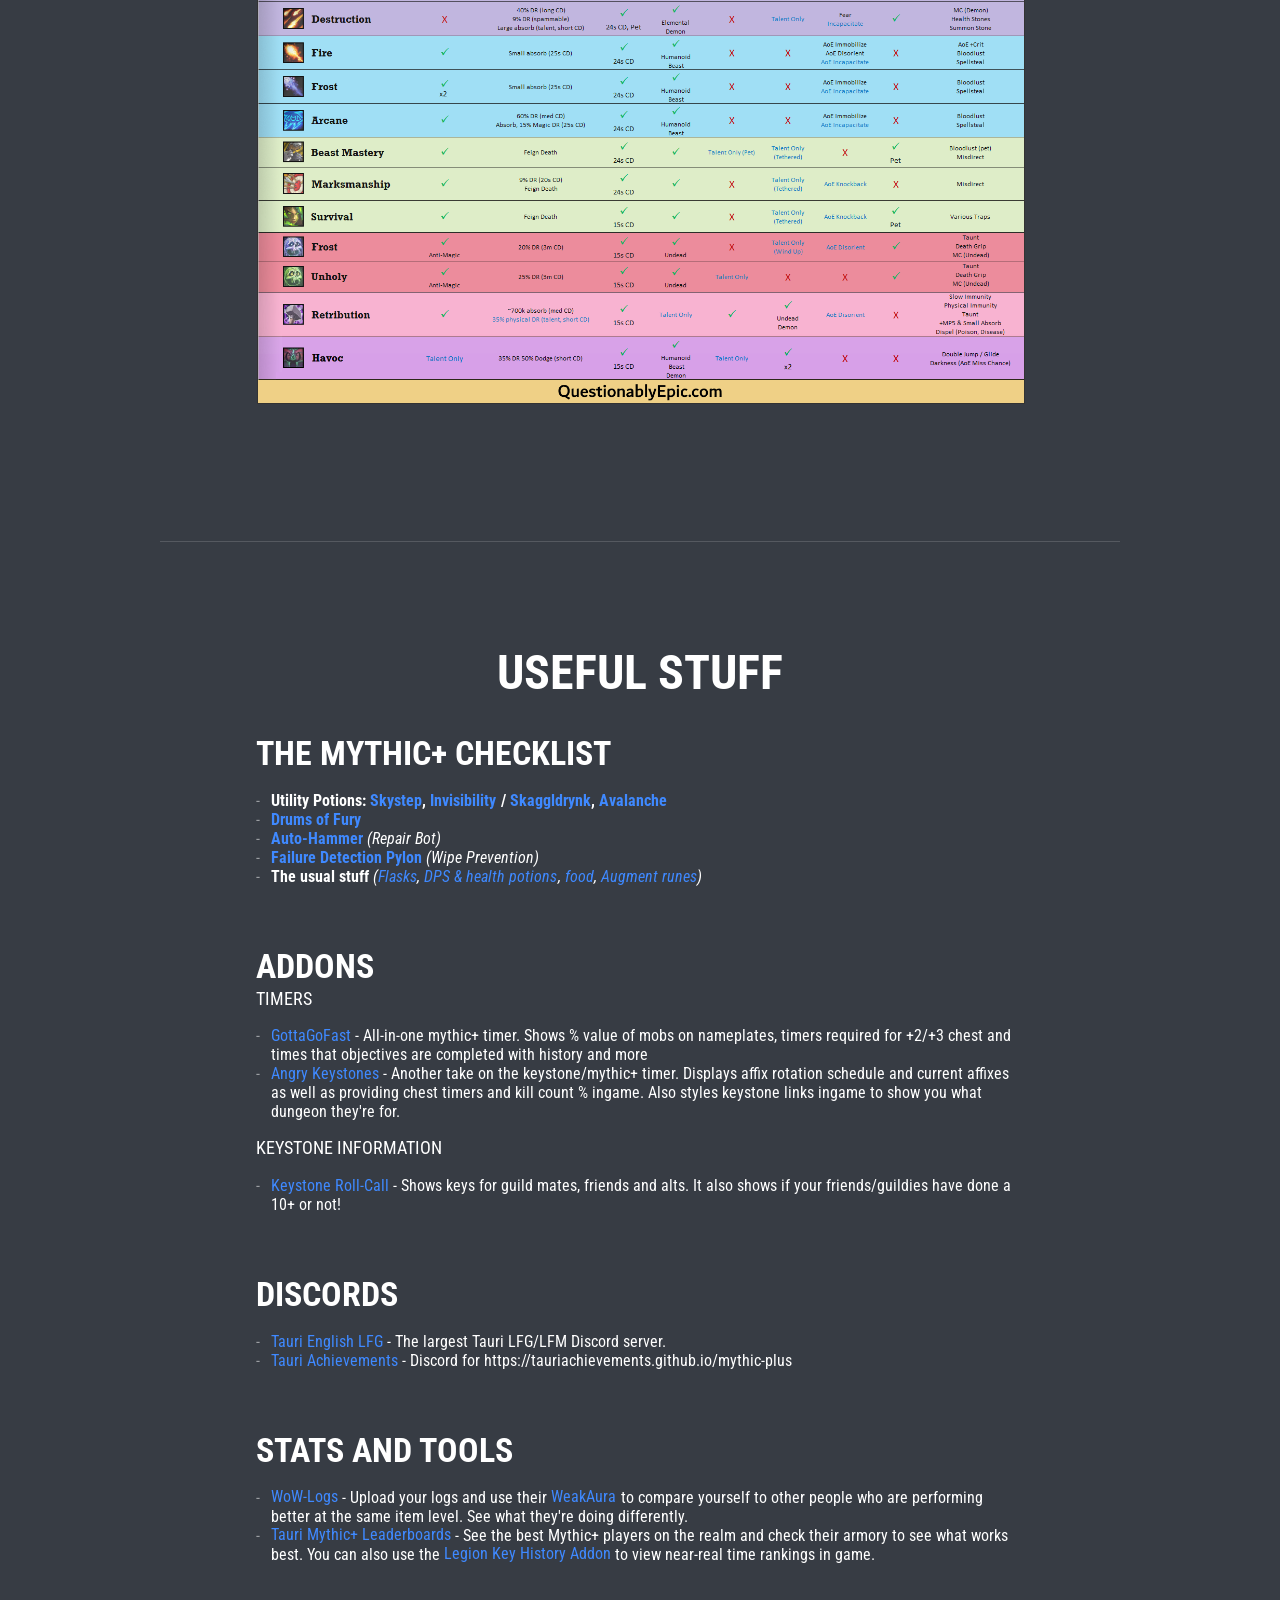
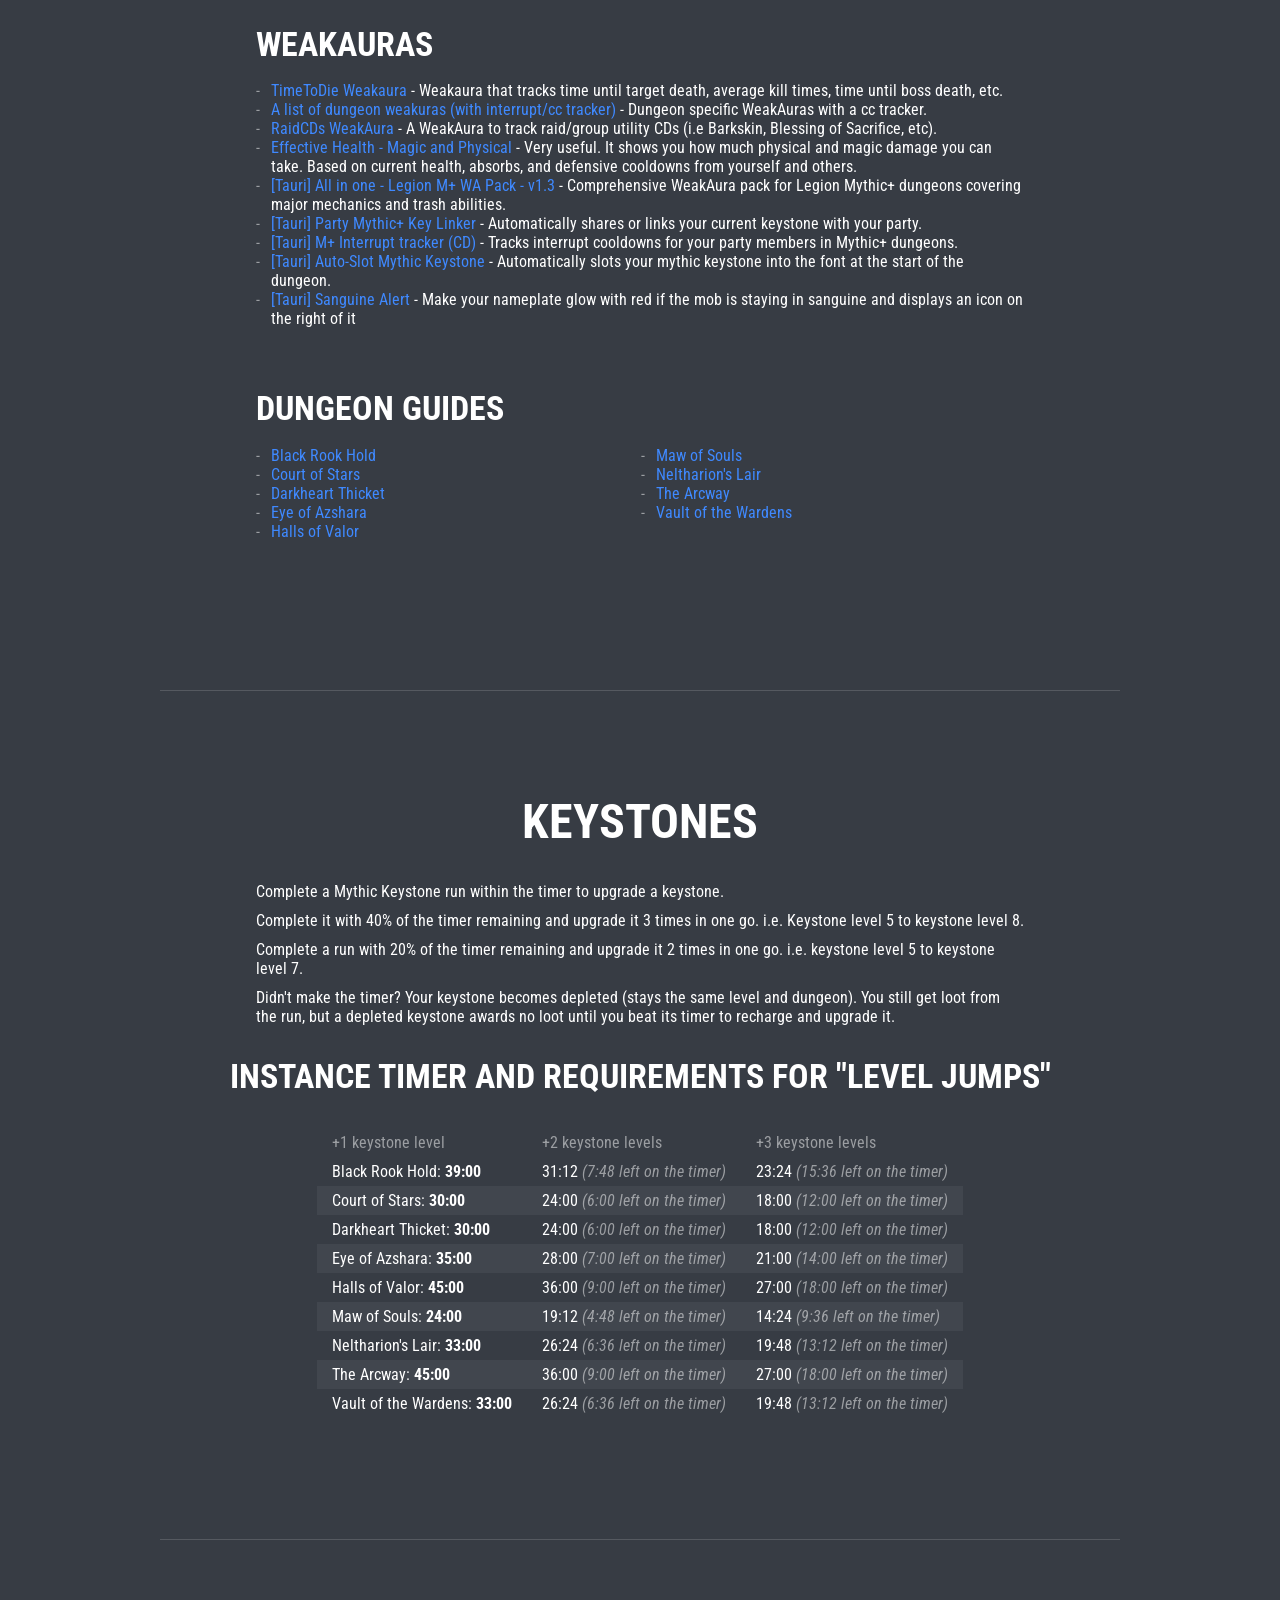
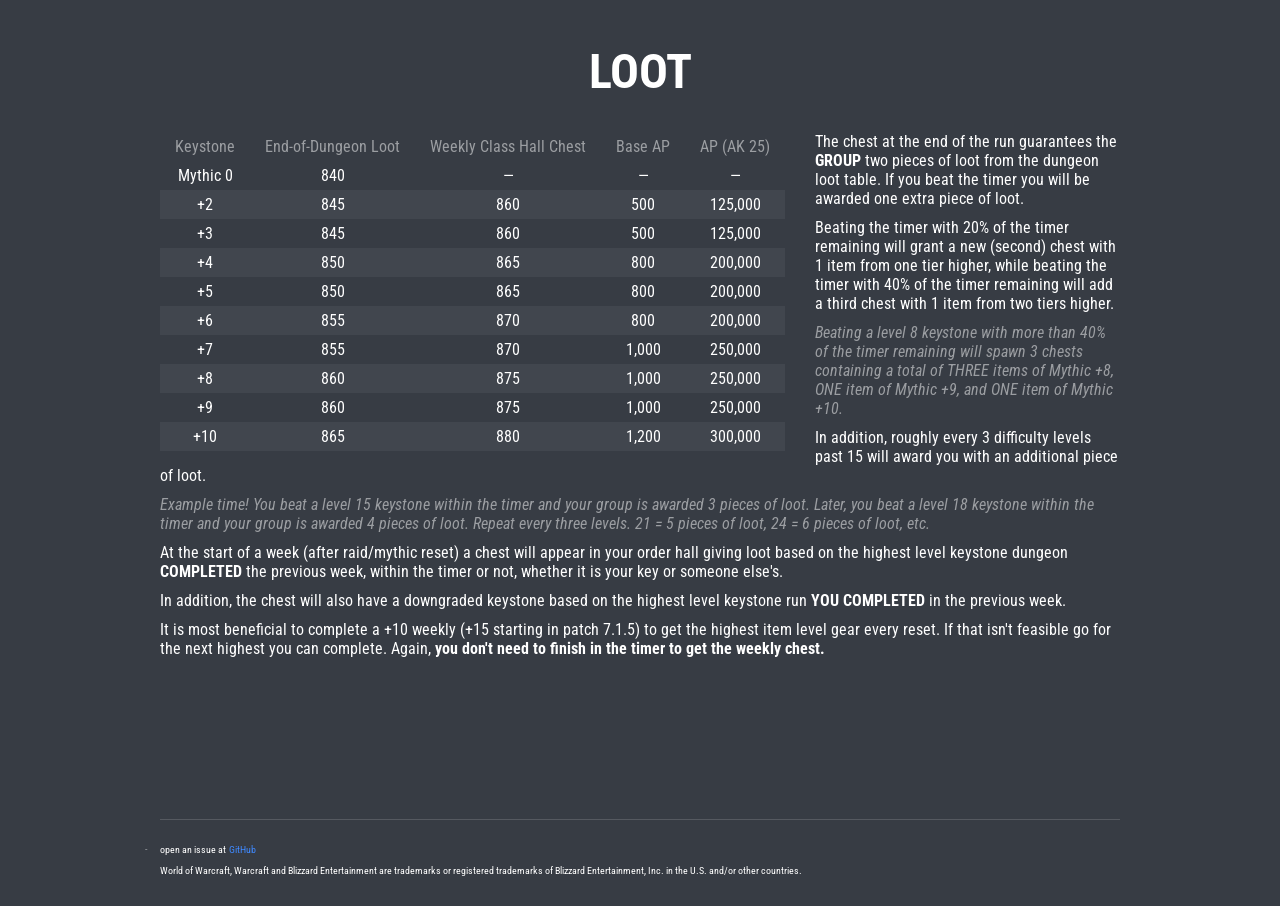
==== commit 0efbc9d6: "fix: align affixes, dungeons, timers, depletion, and scaling with 7.0.3 content on 7.3.5 client" ====
--- a/index.html
+++ b/index.html
@@ -311,7 +311,7 @@
                     <figcaption>Fig. 1: this is why you can't get in to low keys.</figcaption>
                 </figure>
                 <br>
-                <p>Unfortunately, lots of people want to do keys and people running groups have the luxury of choosing people that may be better geared than you or have a higher Raider.io score than you.</p>
+                <p>Unfortunately, lots of people want to do keys and people running groups have the luxury of choosing people that may be better geared than you or have a higher Mythic+ score than you.</p>
                 <p>There are a few ways to ensure you can get into keys:</p>
                 <ol>
                     <li><strong>Start your own group with your own key</strong>. This gives YOU the luxury of forming the group and is the only guaranteed way to get into a key.</li>
@@ -341,7 +341,7 @@
                 
                 <h2 class="title title--medium title--left trn">The Mythic+ Checklist</h2>
                 <ul>
-                    <li><strong class="trn">Utility Potions: <a href="https://legion-shoot.tauri.hu/?item=127841" target="_blank">Skystep</a>, <a href="https://legion-shoot.tauri.hu/?item=9295" target="_blank">Invisibility</a> / <a href="https://legion-shoot.tauri.hu/?item=127840" target="_blank">Skaggldrynk</a>, <a href="https://legion-shoot.tauri.hu/?item=127839" target="_blank">Avalanche</a></strong></li>
+                    <li><strong class="trn">Utility Potions: <a href="https://legion-shoot.tauri.hu/?item=127841" target="_blank">Skystep</a>, <a href="https://legion-shoot.tauri.hu/?item=9172" target="_blank">Invisibility</a> / <a href="https://legion-shoot.tauri.hu/?item=127840" target="_blank">Skaggldrynk</a>, <a href="https://legion-shoot.tauri.hu/?item=127839" target="_blank">Avalanche</a></strong></li>
                     <li><strong class="trn"><a href="https://legion-shoot.tauri.hu/?item=120257" target="_blank">Drums of Fury</a></strong></li>
                     <li><strong class="trn"><a href="https://legion-shoot.tauri.hu/?item=132514" target="_blank">Auto-Hammer</a></strong> <em class="trn">(Repair Bot)</em></li>
                     <li><strong class="trn"><a href="https://legion-shoot.tauri.hu/?item=132515" target="_blank">Failure Detection Pylon</a></strong> <em class="trn">(Wipe Prevention)</em></li>
@@ -356,7 +356,7 @@
                 </ul>
                 <h3 class="title title--small title--left trn">Keystone information</h3>
                 <ul>
-                    <li><a href="https://www.curseforge.com/wow/addons/keystone-roll-call/download/2528822">Keystone Roll-Call</a><span class="trn"> - Shows keys for guild mates, friends and alts. It also shows if your friends/guildies have done a 15+ or not!</span></li>
+                    <li><a href="https://www.curseforge.com/wow/addons/keystone-roll-call/download/2528822">Keystone Roll-Call</a><span class="trn"> - Shows keys for guild mates, friends and alts. It also shows if your friends/guildies have done a 10+ or not!</span></li>
                 </ul>
                 <h2 class="title title--medium title--left">Discords</h2>
                 <ul>
@@ -370,7 +370,6 @@
                 </ul>
                 <h2 class="title title--medium title--left">Weakauras</h2>
                 <ul>
-                    <li><a href="https://wago.io/NyIGCeCnf">Explosive affix Weakaura</a><span class="trn"> - Highlights active explosive orb nameplates and provides a tracker of active explosive orbs. Great for explosive week!</span></li>
                     <li><a href="http://pastebin.com/jZ3STZgX">TimeToDie Weakaura</a><span class="trn"> - Weakaura that tracks time until target death, average kill times, time until boss death, etc.</span></li>
                     <li><a href="https://docs.google.com/spreadsheets/d/1CIQbGT53EygCRa2SHmm5AVtseZRPRRyOLvV5iay8xNg/edit#gid=1678390859">A list of dungeon weakuras (with interrupt/cc tracker)</a><span class="trn"> - Dungeon specific WeakAuras with a cc tracker.</span></li>
                     <li><a href="https://wago.io/NyJLsr8PW">RaidCDs WeakAura</a><span class="trn"> - A WeakAura to track raid/group utility CDs (i.e Barkskin, Blessing of Sacrifice, etc).</span></li>
@@ -385,7 +384,6 @@
                 <h2 class="title title--medium title--left">Dungeon Guides</h2>
                 <ul style="column-count: 2;">
                     <li><a href="https://www.wowhead.com/guide/black-rook-hold-dungeon-strategy-guide" target="_blank">Black Rook Hold</a></li>
-                    <li><a href="https://www.wowhead.com/guide/cathedral-of-eternal-night-dungeon-strategy-guide" target="_blank">Cathedral of Eternal Night</a></li>
                     <li><a href="https://www.wowhead.com/guide/court-of-stars-dungeon-strategy-guide" target="_blank">Court of Stars</a></li>
                     <li><a href="https://www.wowhead.com/guide/darkheart-thicket-dungeon-strategy" target="_blank">Darkheart Thicket</a></li>
                     <li><a href="https://www.wowhead.com/guide/eye-of-azshara-dungeon-strategy-guide" target="_blank">Eye of Azshara</a></li>
@@ -404,7 +402,7 @@
                 <p class="trn">Complete a Mythic Keystone run within the timer to upgrade a keystone.</p>
                 <p class="trn">Complete it with 40% of the timer remaining and upgrade it 3 times in one go. i.e. Keystone level 5 to keystone level 8.</p>
                 <p class="trn">Complete a run with 20% of the timer remaining and upgrade it 2 times in one go. i.e. keystone level 5 to keystone level 7.</p>
-                <p class="trn">Didn't make the timer? That's ok. Your keystone doesn't deplete anymore, it just levels down by 1 and randomizes the dungeon. i.e. keystone level 5 for Blackrook Hold to keystone level 4 Halls of Valor.</p>
+                <p class="trn">Didn't make the timer? Your keystone becomes depleted (stays the same level and dungeon). You still get loot from the run, but a depleted keystone awards no loot until you beat its timer to recharge and upgrade it.</p>
             </div>
             <h3 class="title title--medium trn">Instance Timer and Requirements for "Level Jumps"</h3>
             <table class="table">
@@ -460,7 +458,7 @@
                     </tr>
                     <tr class="table__row">
                         <td class="table__cell"><span class="trn">Neltharion's Lair</span>: <strong>33:00</strong></td>
-                        <td class="table__cell">27:24 <span class="table__note">(6:36 <span class="trn">left on the timer</span>)</span>
+                        <td class="table__cell">26:24 <span class="table__note">(6:36 <span class="trn">left on the timer</span>)</span>
                         </td>
                         <td class="table__cell">19:48 <span class="table__note">(13:12 <span class="trn">left on the timer</span>)</span>
                         </td>
@@ -477,34 +475,6 @@
                         <td class="table__cell">26:24 <span class="table__note">(6:36 <span class="trn">left on the timer</span>)</span>
                         </td>
                         <td class="table__cell">19:48 <span class="table__note">(13:12 <span class="trn">left on the timer</span>)</span>
-                        </td>
-                    </tr>
-                    <tr class="table__row">
-                        <td class="table__cell"><span class="trn">Lower Karazhan</span>: <strong>39:00</strong></td>
-                        <td class="table__cell">31:12<span class="table__note">(7:48 <span class="trn">left on the timer</span>)</span>
-                        </td>
-                        <td class="table__cell">23:24<span class="table__note">(16:36 <span class="trn">left on the timer</span>)</span>
-                        </td>
-                    </tr>
-                    <tr class="table__row">
-                        <td class="table__cell"><span class="trn">Upper Karazhan</span>: <strong>35:00</strong></td>
-                        <td class="table__cell">28:00 <span class="table__note">(7:00 <span class="trn">left on the timer</span>)</span>
-                        </td>
-                        <td class="table__cell">21:00 <span class="table__note">(14:00 <span class="trn">left on the timer</span>)</span>
-                        </td>
-                    </tr>
-                    <tr class="table__row">
-                        <td class="table__cell"><span class="trn">Cathedral of Eternal Night</span>: <strong>35:00</strong></td>
-                        <td class="table__cell">28:00 <span class="table__note">(7:00 <span class="trn">left on the timer</span>)</span>
-                        </td>
-                        <td class="table__cell">21:00 <span class="table__note">(14:00 <span class="trn">left on the timer</span>)</span>
-                        </td>
-                    </tr>
-                    <tr class="table__row">
-                        <td class="table__cell"><span class="trn">Seat of the Triumvirate</span>: <strong>35:00</strong></td>
-                        <td class="table__cell">28:00 <span class="table__note">(7:00 <span class="trn">left on the timer</span>)</span>
-                        </td>
-                        <td class="table__cell">21:00 <span class="table__note">(14:00 <span class="trn">left on the timer</span>)</span>
                         </td>
                     </tr>
                 </tbody>
@@ -626,11 +596,11 @@
 	<link rel="stylesheet" href="assets/css/style.css?v=20261028">
 	<script type="text/javascript" src="assets/js/jquery-3.3.1.min.js"></script>
 	<script type="text/javascript" src="assets/js/jquery.translate.js?v=20261118"></script>
-    <script type="text/javascript" src="assets/js/dictionary.js?v=20261119"></script>
+    <script type="text/javascript" src="assets/js/dictionary.js?v=20261121"></script>
 	<script type="text/javascript" src="assets/js/chart.bundle.min.js"></script>
     
     
-    <script type="text/javascript" src="assets/js/charts.js"></script>
+    <script type="text/javascript" src="assets/js/charts.js?v=20261121"></script>
     <script type="text/javascript" src="assets/js/nav.js"></script>
     <script type="text/javascript" src="assets/js/copyToWoW.js"></script>
     <script type="text/javascript" src="assets/js/affixTooltips.js?v=20261028"></script>
